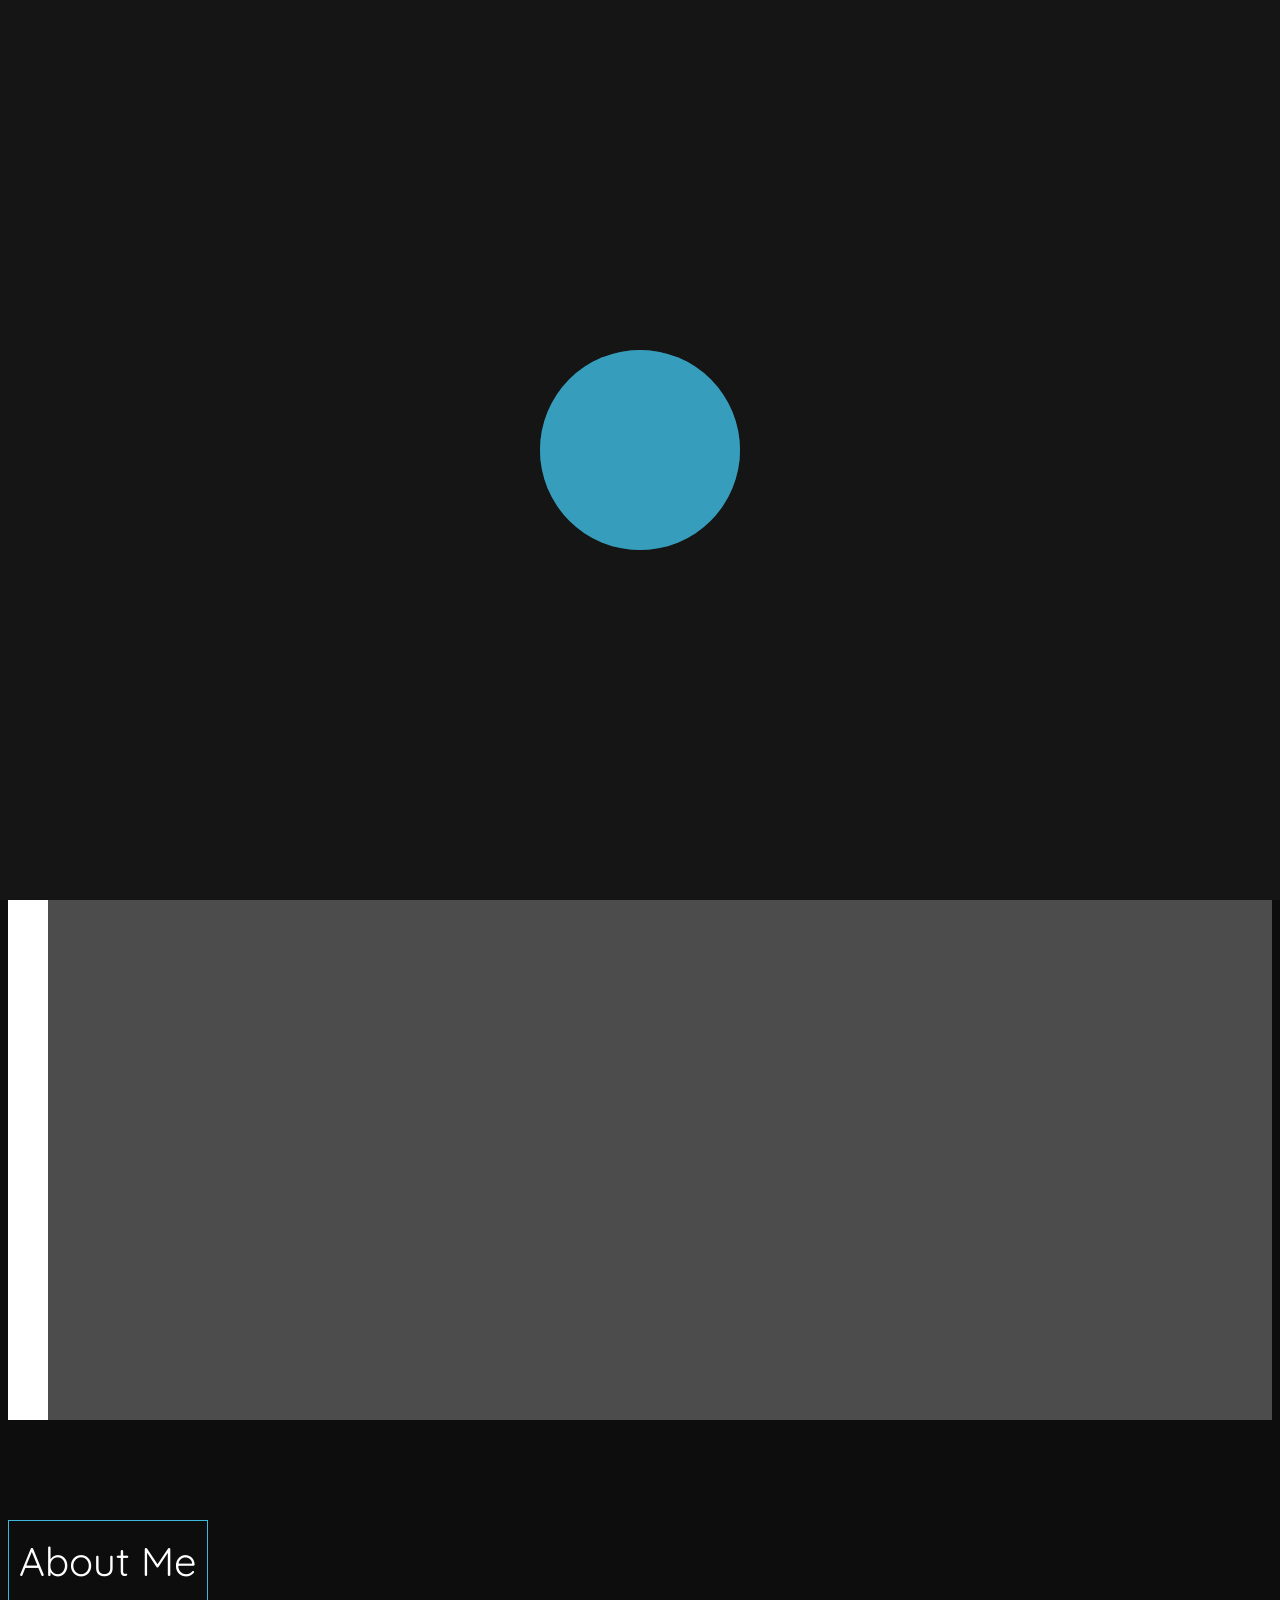
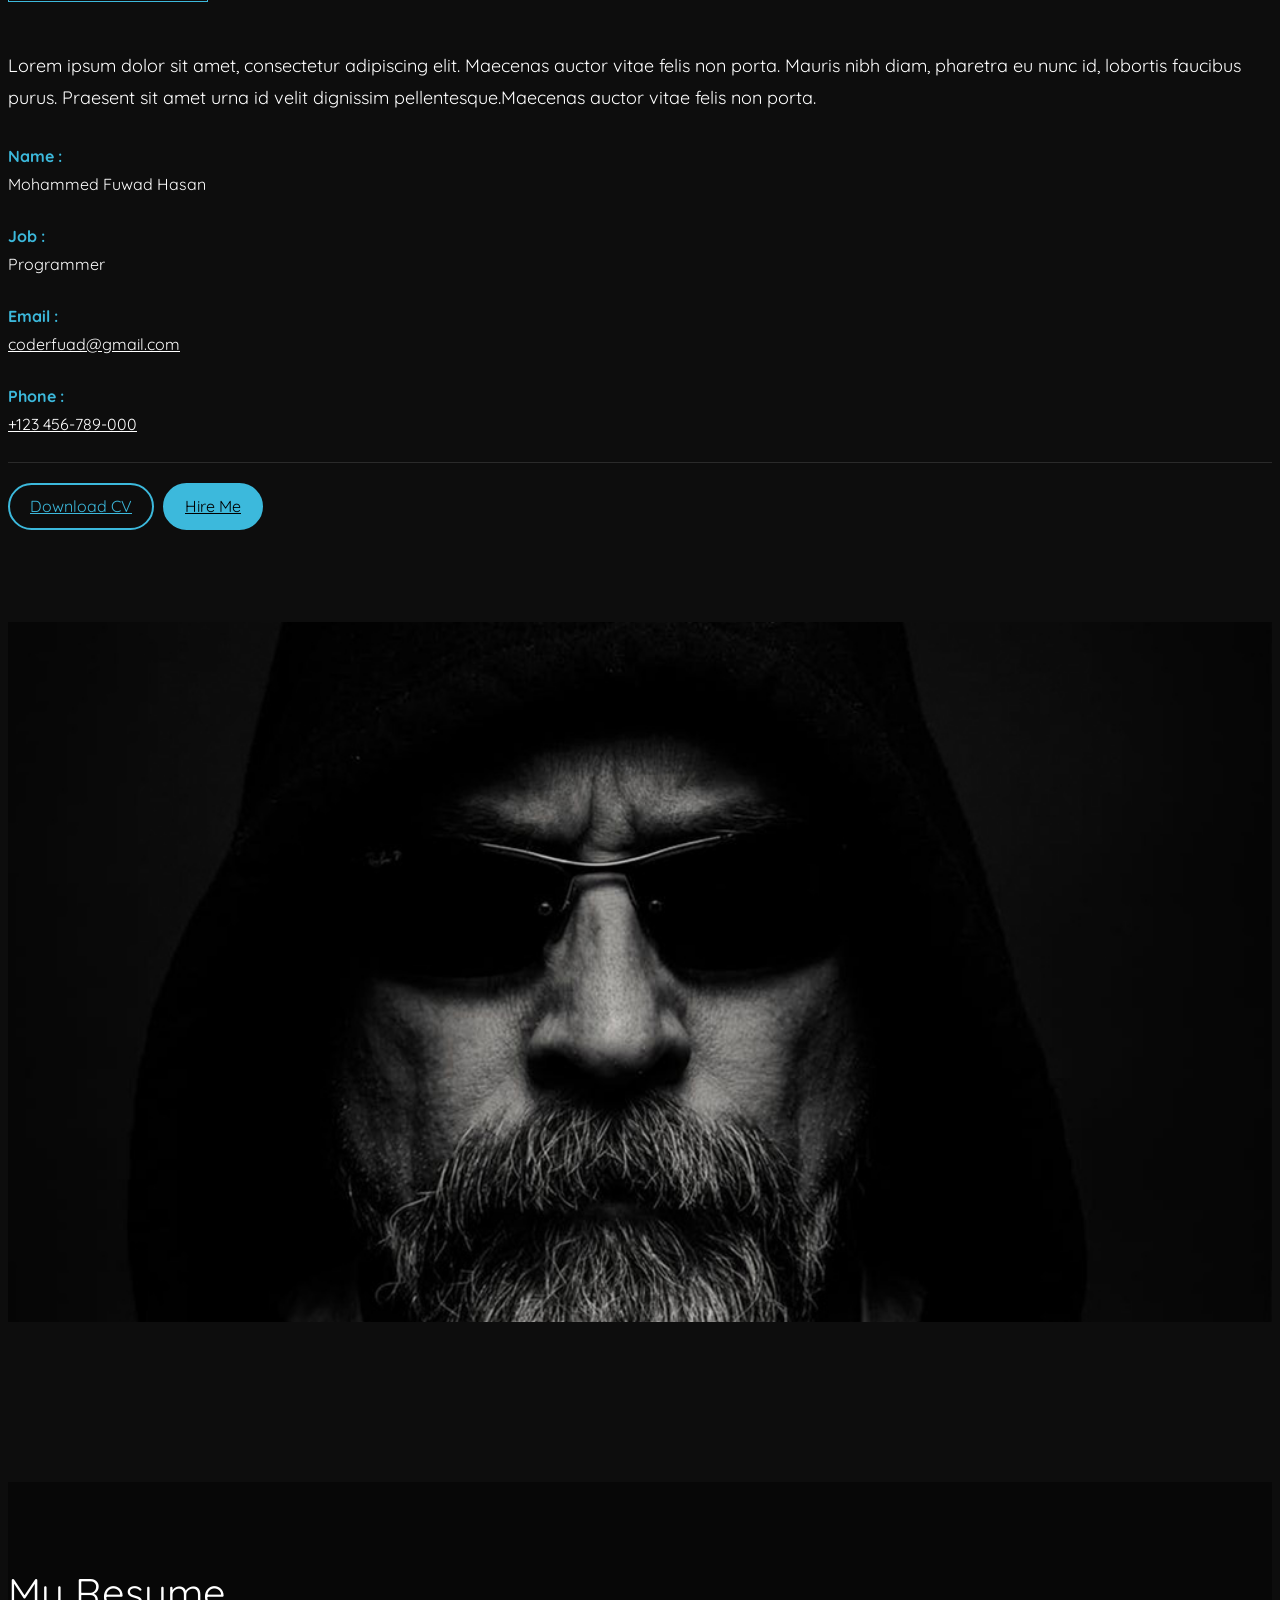
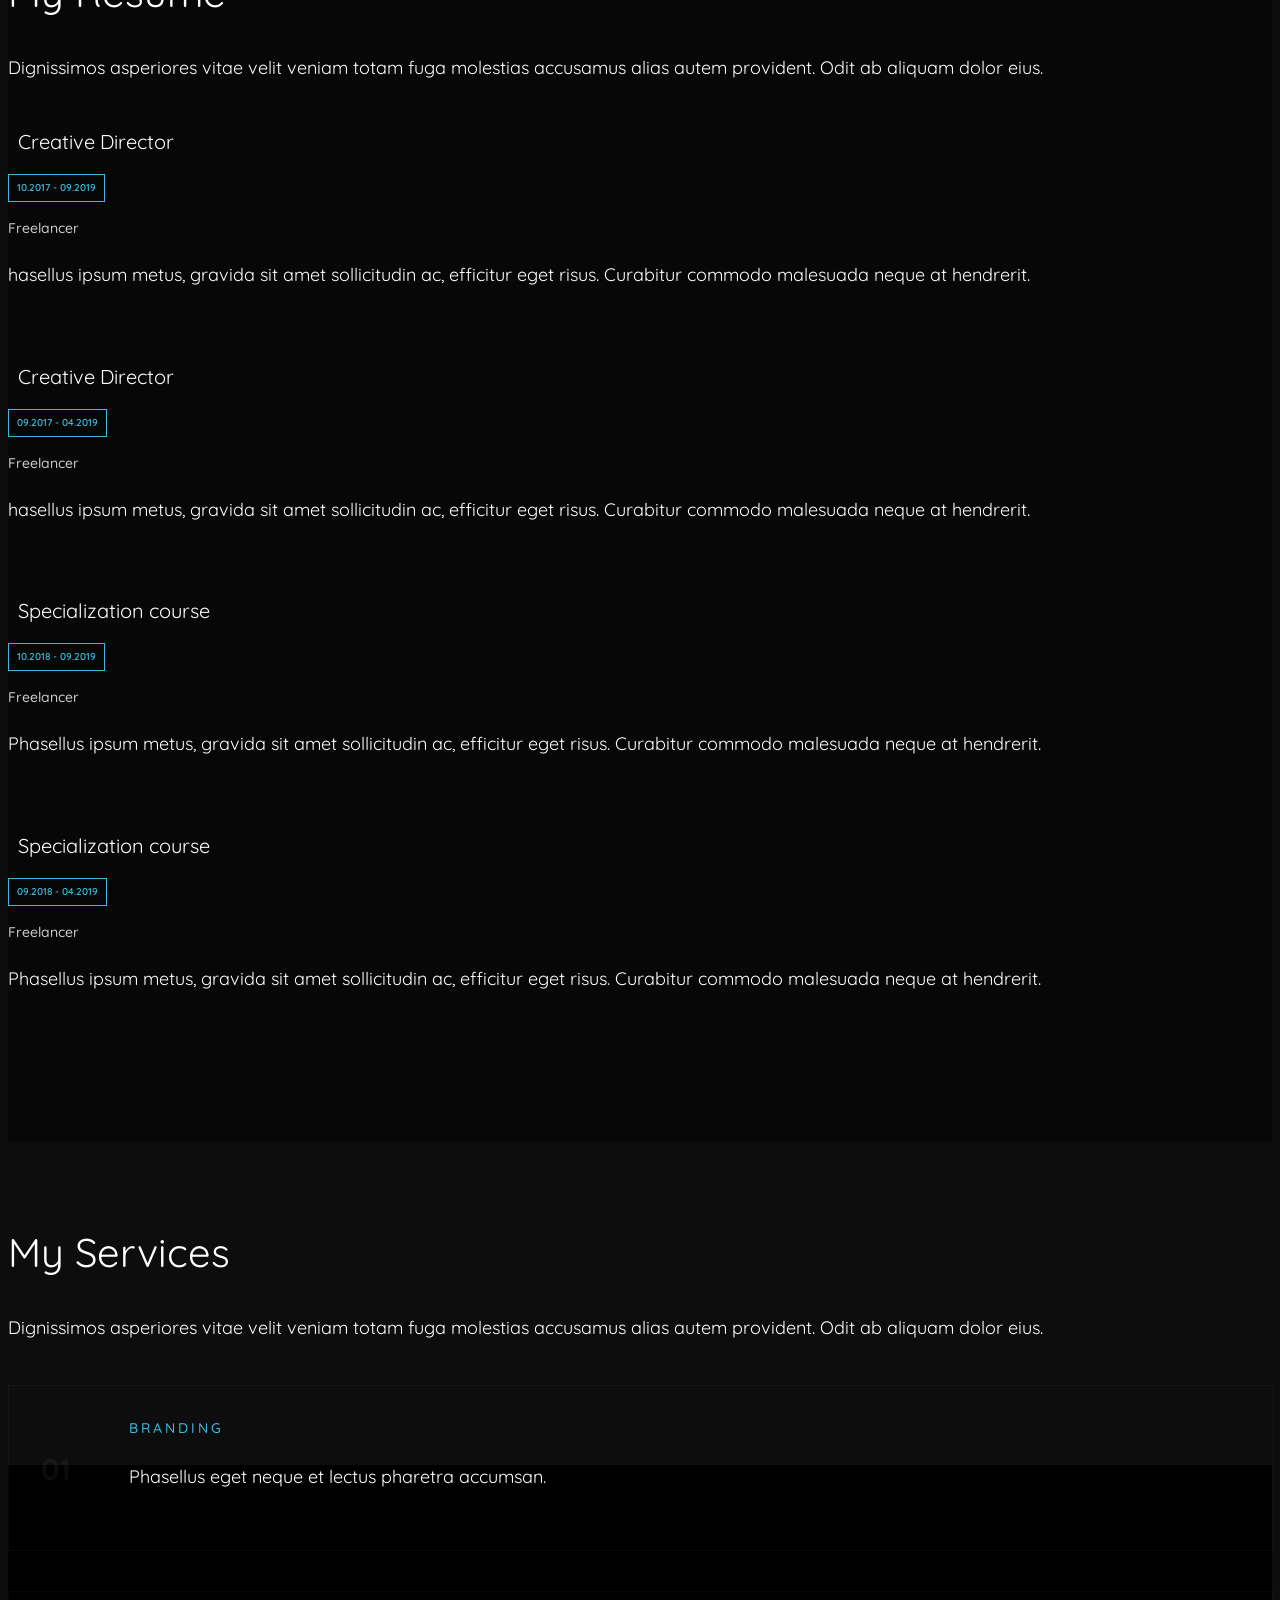
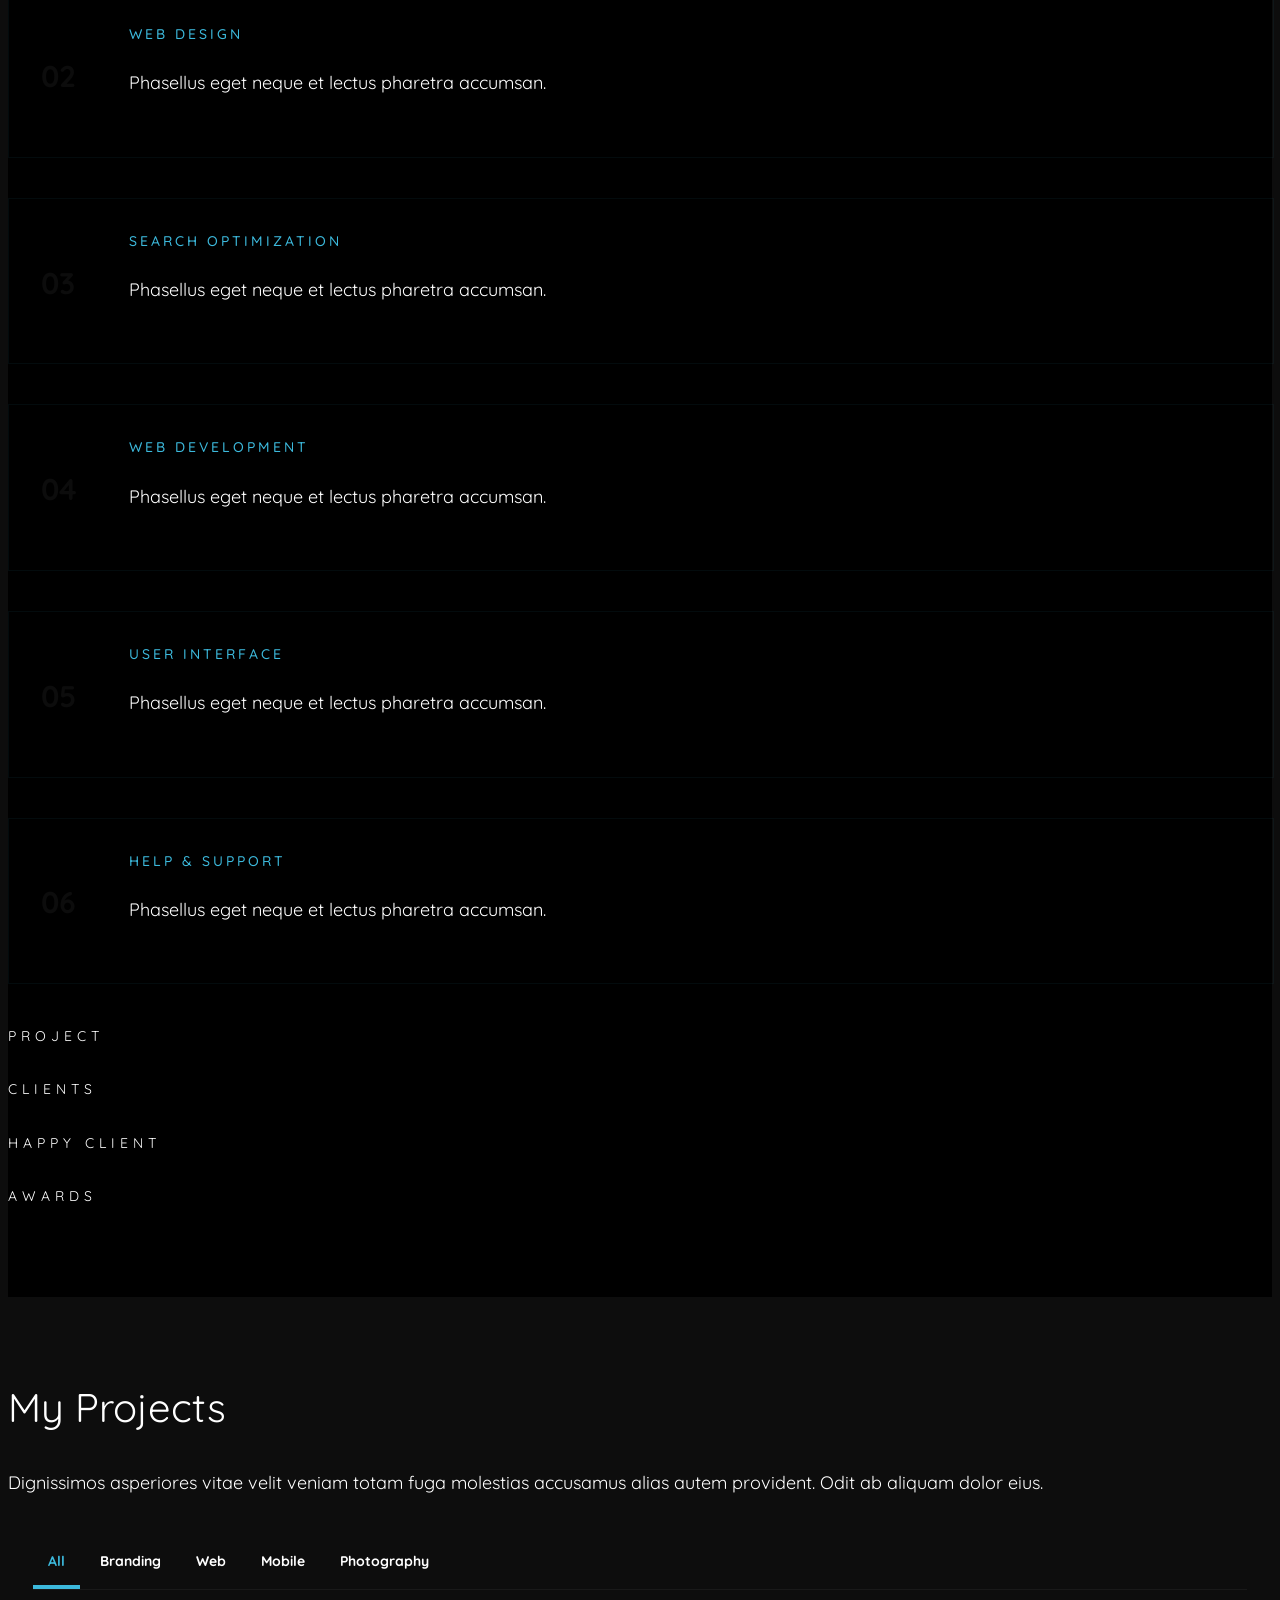
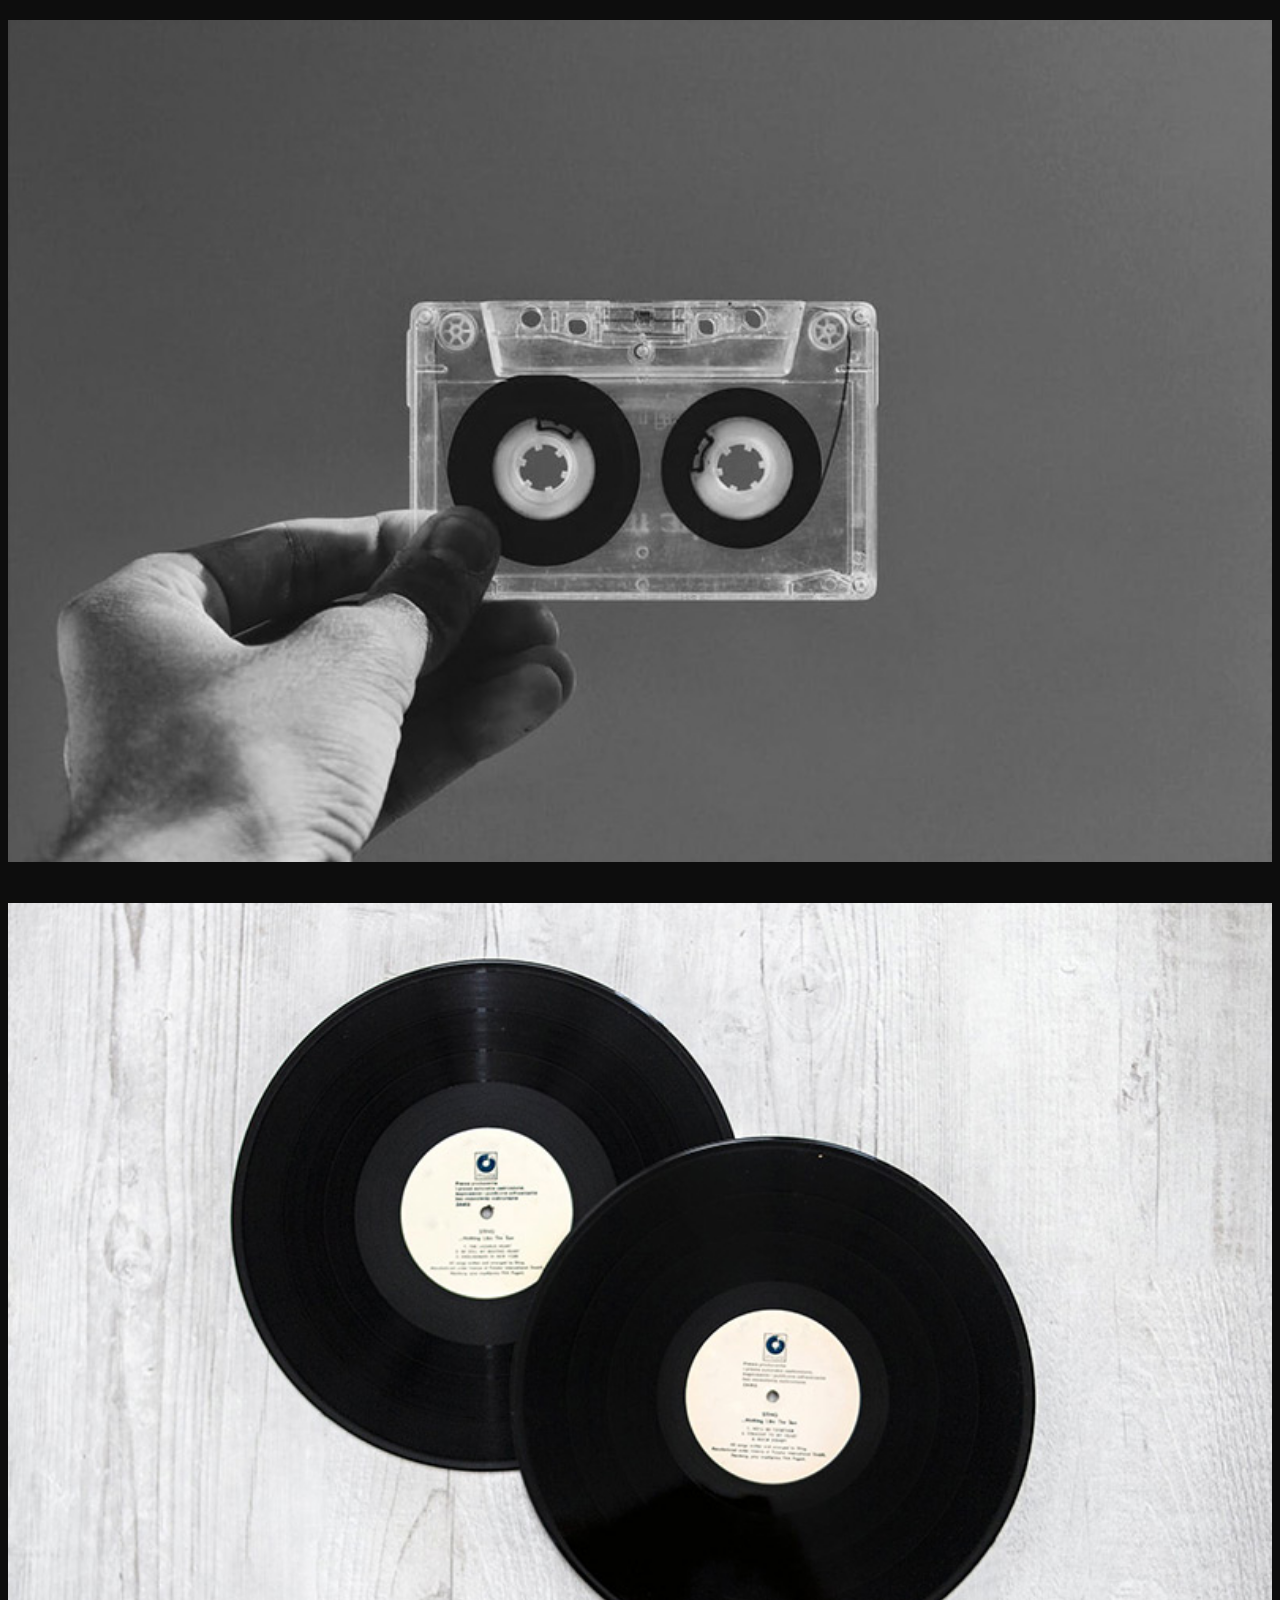
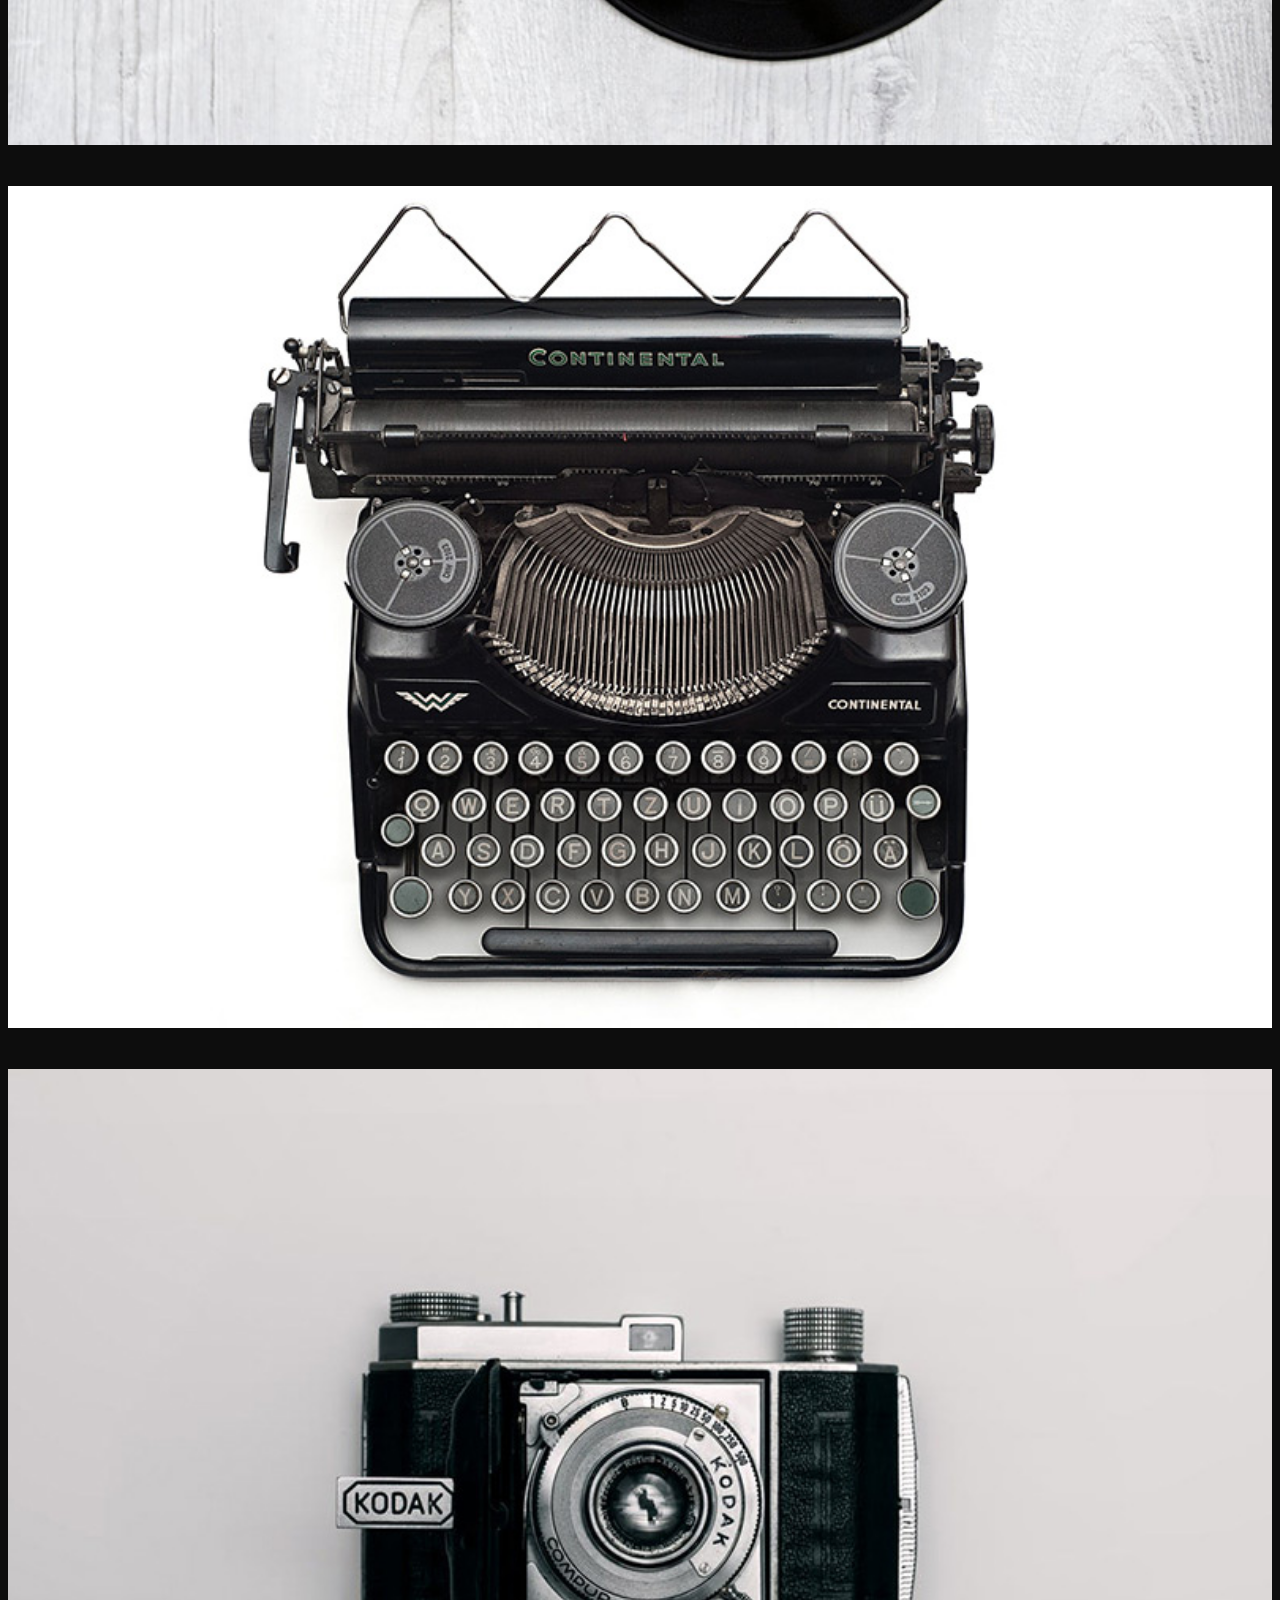
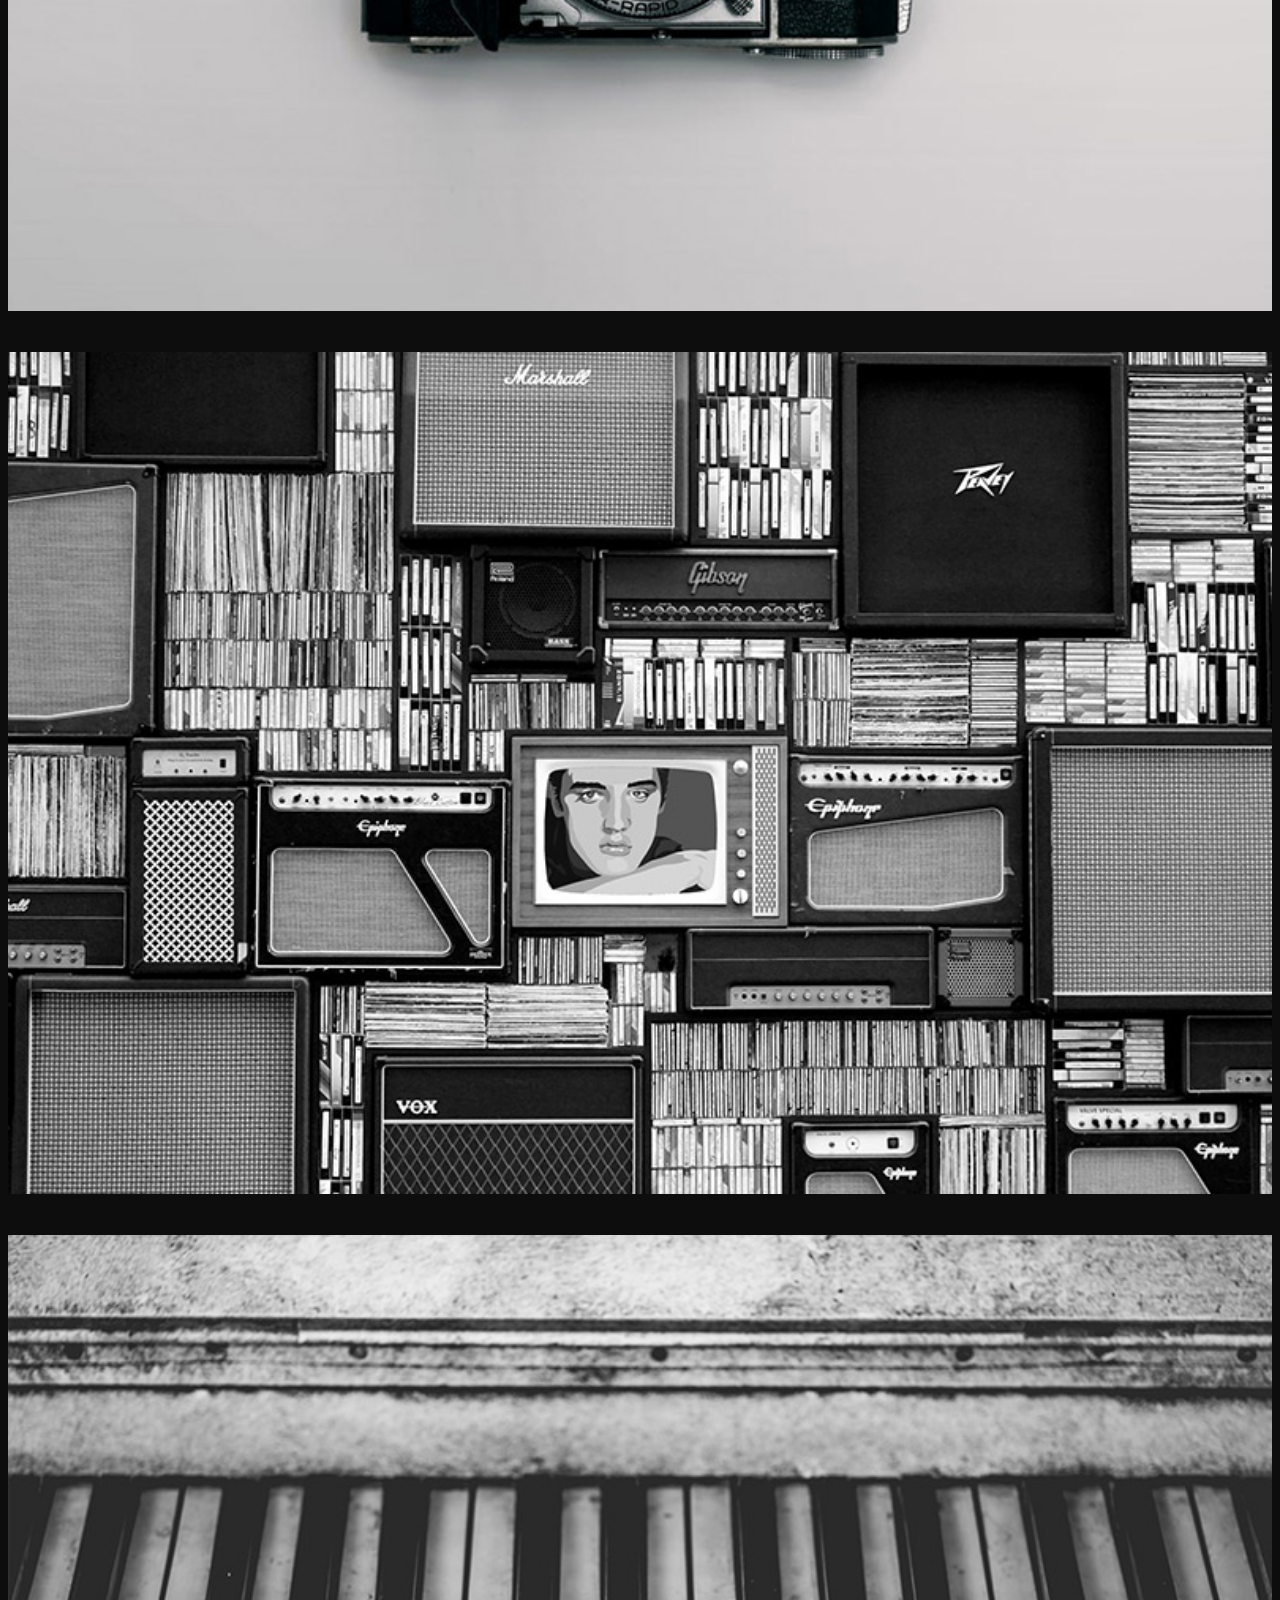
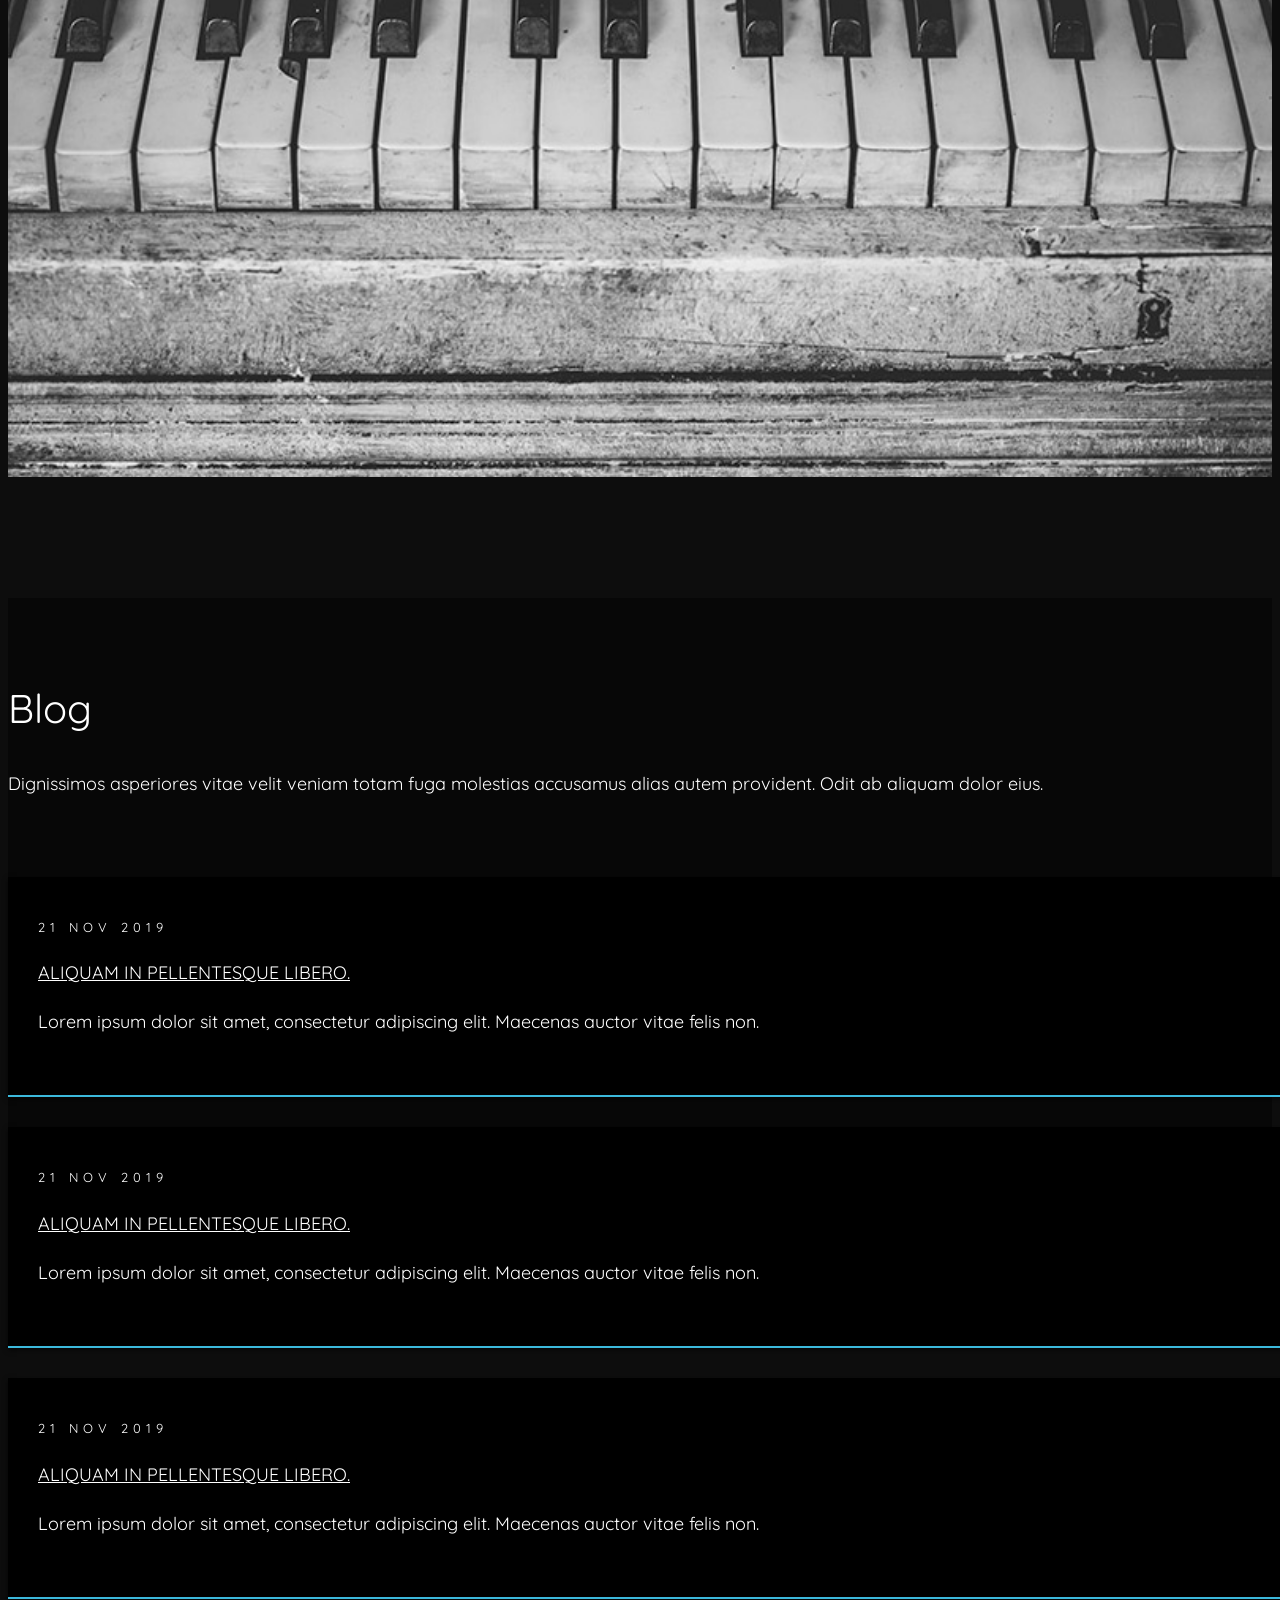
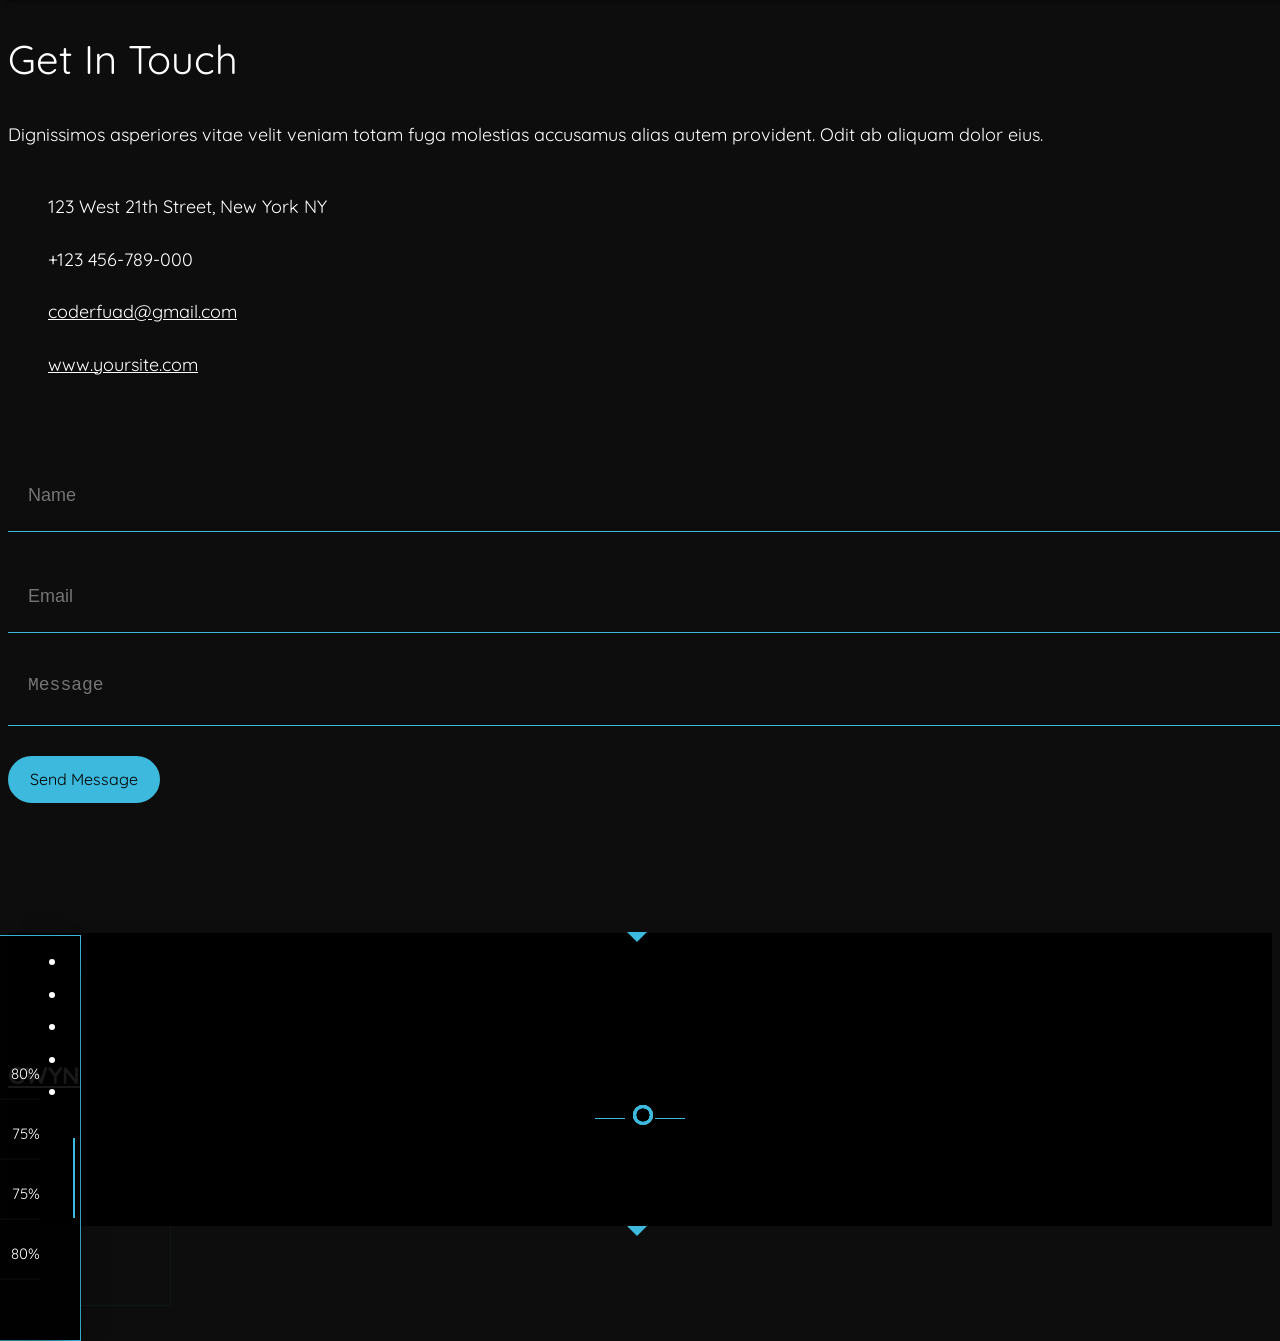
==== index.html @ 2c265136 "update" ====
﻿<!DOCTYPE HTML>
<html lang="en">
   
<!-- index.html  26 Nov 2019 03:50:59 GMT -->
<head>
      <!--Meta Tags-->
      <meta charset="utf-8">
      <meta http-equiv="X-UA-Compatible" content="IE=edge">
      <meta name="viewport" content="width=device-width, initial-scale=1">
      <meta name="description" content="" />
      <meta name="keywords" content="" />
      <meta name="author" content="" />
      <!--Favicons-->
      <link rel="shortcut icon" href="images/favicon.png">
      <!--Page Title-->
      <title>Fuwad Hasan - Personal Portfolio</title>
      <!-- Bootstrap  -->
      <link rel="stylesheet" href="css/bootstrap.css">
      <!-- Animate.css -->
      <link rel="stylesheet" href="css/animate.css">
      <!-- Awesome Fonts-->
      <link rel="stylesheet" href="css/all.min.css">
      <!-- Flexslider  -->
      <link rel="stylesheet" href="css/flexslider.css">
      <!--Main Styles Css-->
      <link rel="stylesheet" href="css/style.css">
   </head>
   <body>
      
      <!-- Preloader -->
      <div id="preloader">
         <div class="pre-container">
            <div class="spinner">
               <div class="double-bounce1"></div>
               <div class="double-bounce2"></div>
            </div>
         </div>
      </div>
      <!-- Εnd Preloader -->
      
      <!-- Main menu -->
      <nav id="main-nav">
         <a href="#" class="js-nav-toggle nav-toggle active"><i></i></a>
         <div class="js-fullheight table">
            <div class="table-cell js-fullheight">
               <ul>
                  <li><a href="index.html">Home</a></li>
                  <li><a href="about.html">About</a></li>
                  <li><a href="work.html">Work</a></li>
                  <li><a href="blog.html">Blog</a></li>
                  <li><a href="contact.html">Contact</a></li>
               </ul>
               <!-- Social -->
               <p class="social-icon">
                  <a href="facebook.com/anaestheticsoul"><i class="fab fa-facebook-square"></i></a>
                  <a href="twitter.com/fuwad_7"><i class="fab fa-twitter-square"></i></a>
                  <a href="instagram.com/fuwad_7"><i class="fab fa-instagram"></i></a>
                  <a href="dribbble.com/fuwad7"><i class="fab fa-dribbble"></i></a>
               </p>
            </div>
         </div>
      </nav>
      <!-- Scroll icon -->
      <div class="scroll-icon">
         <a href="#info" class="smoothscroll">
            <div class="mouse"></div>
         </a>
         <div class="end-top"></div>
      </div>
      <div id="page">

         <!-- header -->
         <header class="header">
            <div class="container">
               <div class="navbar-brand">
                  <div class="row">
                     <div class="col-xs-6">
                        <!-- Logo -->
                        <h1 class="text-left"><a class="logo" href="index.html">Gwyn</a></h1>
                     </div>
                  </div>
                  <!-- Nav toggle -->
                  <a href="#" class="js-nav-toggle nav-toggle"><i></i></a>
               </div>
            </div>
         </header>
         <!-- End Header -->

         <!-- Banner section -->
         <section id="banner" class="js-fullheight">
            <div class="flexslider js-fullheight">
               <!-- Social -->
               <ul class="list-unstyled ml-5 mt-3 position-relative social-links">
                  <li class="mb-3"><a href="facebook.com/anaestheticsoul"><i class="fab fa-facebook-f"></i></a></li>
                  <li class="mb-3"><a href="behance.com/fuwad_7"><i class="fab fa-behance"></i></a></li>
                  <li class="mb-3"><a href="twitter.com/fuwad_7"><i class="fab fa-twitter"></i></a></li>
                  <li class="mb-3"><a href="dribble.com/fuwad_7"><i class="fab fa-dribbble"></i></a></li>
                  <li class="mb-3"><a href="instagram.com/fuwad_7"><i class="fab fa-instagram"></i></a></li>
               </ul>
               <!-- Slider -->
               <ul class="slides">
                  <li style="background-image: url(images/slide_1.jpg);">
                     <div class="overlay-gradient"></div>
                     <div class="container">
                        <div class="col-md-8 js-fullheight slider-text">
                           <div class="slider-text-inner">
                              <div class="desc">
                                 <h2>I'm Mohammed Fuwad Hasan!</h2>
                                 <h3>I am a
                                    <span id="typed-slide-1"></span>
                                    <span id="typed-strings-slide-1">
                                    <span>Designer</span>
                                    <span>Programmer</span>
                                    </span>
                                 </h3>
                              </div>
                           </div>
                        </div>
                     </div>
                  </li>
                  <li style="background-image: url(images/slide_1.jpg);">
                     <div class="overlay-gradient"></div>
                     <div class="container">
                        <div class="col-md-8 js-fullheight slider-text">
                           <div class="slider-text-inner">
                              <div class="desc">
                                 <h2>I'm Mohammed Fuwad Hasan!</h2>
                                 <h3>I am a
                                    <span id="typed-slide-2"></span>
                                    <span id="typed-strings-slide-2">
                                    <span>Designer</span>
                                    <span>Programmer</span>
                                    </span>
                                 </h3>
                              </div>
                           </div>
                        </div>
                     </div>
                  </li>
               </ul>
            </div>
         </section>
         <!-- End Banner Section -->

         <!-- About Section -->
         <section id="about">
            <div class="container">
               <div class="row">
             
                  <div class="col-md-12">
                     <div class="post-entry">

                        <div class="col-md-6">
                            <div class="header-page-about">
                              <h2 class="intro-heading">About Me</h2>
                           </div>
                            <p>Lorem ipsum dolor sit amet, consectetur adipiscing elit. Maecenas auctor vitae felis non porta. Mauris nibh diam, pharetra eu nunc id, lobortis faucibus purus. Praesent sit amet urna id velit dignissim pellentesque.Maecenas auctor vitae felis non porta. </p>
                           <div class="col-md-6 col-sm-4 no-padding">
                              <ul>
                                 <li><span>Name : </span> Mohammed Fuwad Hasan</li>
                                 <li><span>Job : </span> Programmer</li>
                              </ul>
                           </div>
                           <div class="col-md-6 col-sm-4 no-padding">
                              <ul>
                                 <li><span>Email : </span> <a href="gmail.com">coderfuad@gmail.com</a></li>
                                 <li><span>Phone : </span> <a href="#"> +123 456-789-000</a></li>
                              </ul>
                           </div>
                           <hr>
                           <div class="col-md-12 no-padding mt-20">
                              <a class="btn btn " href="#">Download CV</a>
                              <a class="btn btn-primary" href="#">Hire Me</a> 
                           </div>
                        </div>
                        <br>
                        <br>
                        <div class="col-md-6">
                           <div class="post-image" style="background-image: url(images/profile-pic.jpg);"></div>
                           <div class="display-tc">
                              <div class="desc">
                                 <h3>My skill</h3>
                                 <div class="skill-item">
                                    <h5>HTML & CSS</h5><span>80%</span>
                                    <div class="progress" data-percent="80%">
                                       <div class="progress-bar bar-null" role="progressbar" aria-valuenow="80" aria-valuemin="0" aria-valuemax="100" style="width: 80%;"></div>
                                    </div>
                                 </div>
                                 <div class="skill-item">
                                    <h5>Illustrator</h5><span>75%</span>
                                    <div class="progress" data-percent="60%">
                                       <div class="progress-bar bar-null" role="progressbar" aria-valuenow="75" aria-valuemin="0" aria-valuemax="100" style="width: 75%;"></div>
                                    </div>
                                 <div class="skill-item">
                                       <h5>Photoshop</h5><span>75%</span>
                                       <div class="progress" data-percent="60%">
                                          <div class="progress-bar bar-null" role="progressbar" aria-valuenow="75" aria-valuemin="0" aria-valuemax="100" style="width: 75%;"></div>
                                       </div>
                                 </div>
                                 <div class="skill-item">
                                    <h5>Wordpress</h5><span>80%</span>
                                    <div class="progress" data-percent="50%">
                                       <div class="progress-bar bar-null" role="progressbar" aria-valuenow="80" aria-valuemin="0" aria-valuemax="100" style="width: 80%;"></div>
                                    </div>
                                 </div>
                              </div>
                           </div>
                        </div>
                     </div>
                  </div>
                  
               </div>
            </div>
         </section>
         <!-- End About Section -->

         <!-- Resume Section -->
         <section id="resume" class="bg-dark bg-dots">
            <div class="container">
               <div class="row">
                  <div class="col-md-8 col-md-offset-2 text-center heading">
                     <div class="header-page">
                        <h2>My Resume</h2>
                        <span></span>
                     </div>
                     <span class="heading-meta-sub">RESUME</span>
                     <p>Dignissimos asperiores vitae velit veniam totam fuga molestias accusamus alias autem provident. Odit ab aliquam dolor eius.</p>
                  </div>
               </div>
               <div class="row">
                  <div class="col-md-12">
                     <div class="col-md-6">
                        <div class="item mb-40">
                           <h4><span class="item-icon"><i class="fas fa-briefcase"></i></span>Creative Director</h4>
                           <span class="meta">10.2017 - 09.2019</span>
                           <h5>Freelancer</h5>
                           <p>hasellus ipsum metus, gravida sit amet sollicitudin ac, efficitur eget risus. Curabitur commodo malesuada neque at hendrerit.</p>
                        </div>
                        <div class="item mb-40">
                           <h4><span class="item-icon"><i class="fas fa-briefcase"></i></span>Creative Director</h4>
                           <span class="meta">09.2017 - 04.2019</span>
                           <h5>Freelancer</h5>
                           <p>hasellus ipsum metus, gravida sit amet sollicitudin ac, efficitur eget risus. Curabitur commodo malesuada neque at hendrerit.</p>
                        </div>
                     </div>

                     <div class="col-md-6">
                        <div class="item mb-40">
                           <h4><span class="item-icon"><i class="fas fa-graduation-cap"></i></span>Specialization course</h4>
                           <span class="meta">10.2018 - 09.2019</span>
                           <h5>Freelancer</h5>
                           <p>Phasellus ipsum metus, gravida sit amet sollicitudin ac, efficitur eget risus. Curabitur commodo malesuada neque at hendrerit.</p>
                        </div>
                        <div class="item mb-40">
                           <h4><span class="item-icon"><i class="fas fa-graduation-cap"></i></span>Specialization course</h4>
                           <span class="meta">09.2018 - 04.2019</span>
                           <h5>Freelancer</h5>
                           <p>Phasellus ipsum metus, gravida sit amet sollicitudin ac, efficitur eget risus. Curabitur commodo malesuada neque at hendrerit.</p>
                        </div>
                     </div>
                  </div>
               </div>
            </div>
         </section>
         <!-- End Resume Section -->

         <!-- Services Section -->
         <section id="services" class="bg-light">
            <div class="container">
               <div class="row">
                  <div class="col-md-8 col-md-offset-2 text-center heading">
                     <div class="header-page">
                        <h2>My Services</h2>
                        <span></span>
                     </div>
                     <span class="heading-meta-sub">SERVICES</span>
                     <p>Dignissimos asperiores vitae velit veniam totam fuga molestias accusamus alias autem provident. Odit ab aliquam dolor eius.</p>
                  </div>
               </div>
               <div class="row">
                  <div class="col-md-4">
                     <div class="service">
                        <div class="icon">
                           <i class="fab fa-codepen"></i>
                        </div>
                        <div class="box-num">
                           <h2>01</h2>
                        </div>
                        <div class="text">
                           <h3>Branding</h3>
                           <p>Phasellus eget neque et lectus pharetra accumsan. </p>
                        </div>
                     </div>
                  </div>
                  <div class="col-md-4">
                     <div class="service">
                        <div class="icon">
                           <i class="fas fa-paint-brush"></i>
                        </div>
                        <div class="box-num">
                           <h2>02</h2>
                        </div>
                        <div class="text">
                           <h3>Web Design</h3>
                           <p>Phasellus eget neque et lectus pharetra accumsan. </p>
                        </div>
                     </div>
                  </div>
                  <div class="col-md-4">
                     <div class="service">
                        <div class="icon">
                           <i class="fas fa-chart-line"></i>
                        </div>
                        <div class="box-num">
                           <h2>03</h2>
                        </div>
                        <div class="text">
                           <h3>Search optimization</h3>
                           <p>Phasellus eget neque et lectus pharetra accumsan.</p>
                        </div>
                     </div>
                  </div>
                  <div class="col-md-4">
                     <div class="service">
                        <div class="icon">
                           <i class="fas fa-laptop-code"></i>
                        </div>
                        <div class="box-num">
                           <h2>04</h2>
                        </div>
                        <div class="text">
                           <h3>Web Development</h3>
                           <p>Phasellus eget neque et lectus pharetra accumsan. </p>
                        </div>
                     </div>
                  </div>
                  <div class="col-md-4">
                     <div class="service">
                        <div class="icon">
                           <i class="fas fa-desktop"></i>
                        </div>
                        <div class="box-num">
                           <h2>05</h2>
                        </div>
                        <div class="text">
                           <h3>User Interface</h3>
                           <p>Phasellus eget neque et lectus pharetra accumsan. </p>
                        </div>
                     </div>
                  </div>
                  <div class="col-md-4">
                     <div class="service">
                        <div class="icon">
                           <i class="far fa-life-ring"></i>
                        </div>
                        <div class="box-num">
                           <h2>06</h2>
                        </div>
                        <div class="text">
                           <h3>Help &amp; Support</h3>
                           <p>Phasellus eget neque et lectus pharetra accumsan. </p>
                        </div>
                     </div>
                  </div>
               </div>
            </div>
         </section>
         <!-- End Resume Section -->
         
         <!-- Counters Section -->
         <div class="counters" id="counter-animate">
            <div class="narrow-content">
               <div class="container">
               <div class="row" >
                  <div class="col-md-12"> 
                     <div class="col-md-3 text-center">
                        <span class="counter js-counter" data-from="0" data-to="7520" data-speed="5000" data-refresh-interval="50"></span>
                        <span class="counter-label">Project</span>
                     </div>
                     <div class="col-md-3 text-center">
                        <span class="counter js-counter" data-from="0" data-to="5450" data-speed="5000" data-refresh-interval="50"></span>
                        <span class="counter-label">Clients</span>
                     </div>
                     <div class="col-md-3 text-center">
                        <span class="counter js-counter" data-from="0" data-to="6876" data-speed="5000" data-refresh-interval="50"></span>
                        <span class="counter-label">Happy Client</span>
                     </div>
                     <div class="col-md-3 text-center">
                        <span class="counter js-counter" data-from="0" data-to="456" data-speed="5000" data-refresh-interval="50"></span>
                        <span class="counter-label">Awards </span>
                     </div>
                  </div>
               </div>
               </div>
            </div>
         </div>
         <!-- End Counters Section -->

         <!-- Works Section -->
         <section id="work" class="bg-light">
            <div class="container">
               <div class="row">
                  <div class="col-md-8 col-md-offset-2 text-center heading">
                     <div class="header-page">
                        <h2>My Projects</h2>
                        <span></span>
                     </div>
                     <span class="heading-meta-sub">PORTFOLIO</span>
                     <p>Dignissimos asperiores vitae velit veniam totam fuga molestias accusamus alias autem provident. Odit ab aliquam dolor eius.</p>
                  </div>
               </div>
               <div class="row">
                  <div class="col-lg-12 px-25 text-center">
                     <ul class="work-filter">
                        <li class="filter all active" data-filter="*">All</li>
                        <li class="filter" data-filter=".branding">Branding</li>
                        <li class="filter" data-filter=".web">Web</li>
                        <li class="filter" data-filter=".mobile">Mobile</li>
                        <li class="filter" data-filter=".photo">Photography</li>
                     </ul>
                  </div>
                  <div class="col-lg-12">
                     <div class="work-gallery"> 
                        <div class="col-lg-4 col-md-6 col-sm-12 all photo mobile">
                           <div class="work">
                              <img class="img-fluid" src="images/work-1.jpg" alt="">
                              <div class="desc">
                                 <div class="con">
                                    <h3><a href="work-single.html">Work 1</a></h3>
                                    <span>Branding, Photography</span>
                                 </div>
                              </div>
                           </div>
                        </div>
                        <div class="col-lg-4 col-md-6 col-sm-12 all web">
                           <div class="work">
                              <img class="img-fluid" src="images/work-2.jpg" alt="">
                              <div class="desc">
                                 <div class="con">
                                    <h3><a href="work-single.html">Work 2</a></h3>
                                    <span>Mobile, Web, Branding</span>
                                 </div>
                              </div>
                           </div>
                        </div>          
                        <div class="col-lg-4 col-md-6 col-sm-12 all branding web">
                           <div class="work">
                              <img class="img-fluid" src="images/work-3.jpg" alt="">
                              <div class="desc">
                                 <div class="con">
                                    <h3><a href="work-single.html">Work 3</a></h3>
                                    <span>Mobile, Web</span>
                                 </div>
                              </div>
                           </div>
                        </div>
                        <div class="col-lg-4 col-md-6 col-sm-12 all web branding">
                           <div class="work">
                              <img class="img-fluid" src="images/work-4.jpg" alt="">
                              <div class="desc">
                                 <div class="con">
                                    <h3><a href="work-single.html">Work 4</a></h3>
                                    <span>Web, Branding</span>
                                 </div>
                              </div>
                           </div>
                        </div>            
                        <div class="col-lg-4 col-md-6 col-sm-12 all mobile">
                           <div class="work">
                              <img class="img-fluid" src="images/work-5.jpg" alt="">
                              <div class="desc">
                                 <div class="con">
                                    <h3><a href="work-single.html">Work 5</a></h3>
                                    <span>Mobile, Photography</span>
                                 </div>
                              </div>
                           </div>
                        </div>
                        <div class="col-lg-4 col-md-6 col-sm-12 all branding">
                           <div class="work">
                              <img class="img-fluid" src="images/work-6.jpg" alt="">
                              <div class="desc">
                                 <div class="con">
                                    <h3><a href="work-single.html">Work 6</a></h3>
                                    <span>Web, Branding</span>
                                 </div>
                              </div>
                           </div>
                        </div> 
                     </div>
                  </div>
               </div>
            </div>
         </section>
         <!-- End Works Section -->

         <!-- Blog Section -->
         <section id="blog" class="bg-section bg-dark">
            <div class="container">
               <div class="row">
                  <div class="col-md-8 col-md-offset-2 text-center heading">
                     <div class="header-page">
                        <h2>Blog</h2>
                        <span></span>
                     </div>
                     <span class="heading-meta-sub">BLOG</span>
                     <p>Dignissimos asperiores vitae velit veniam totam fuga molestias accusamus alias autem provident. Odit ab aliquam dolor eius.</p>
                  </div>
               </div>
               <div class="row">
                  <div class="col-md-4">
                     <div class="blog">
                        <a href="blog.html"><img class="img-responsive" src="images/img-1.jpg" alt=""></a>
                        <div class="blog-text">
                           <span class="posted_on">21 Nov 2019</span>
                           <h3><a href="blog.html">ALIQUAM IN PELLENTESQUE LIBERO.</a></h3>
                           <p>Lorem ipsum dolor sit amet, consectetur adipiscing elit. Maecenas auctor vitae felis non.</p>
                        </div>
                     </div>
                  </div>
                  <div class="col-md-4">
                     <div class="blog">
                        <a href="blog.html"><img class="img-responsive" src="images/img-2.jpg" alt=""></a>
                        <div class="blog-text">
                           <span class="posted_on">21 Nov 2019</span>
                           <h3><a href="blog.html">ALIQUAM IN PELLENTESQUE LIBERO.</a></h3>
                           <p>Lorem ipsum dolor sit amet, consectetur adipiscing elit. Maecenas auctor vitae felis non.</p>
                        </div>
                     </div>
                  </div>
                  <div class="col-md-4">
                     <div class="blog">
                        <a href="blog.html"><img class="img-responsive" src="images/img-3.jpg" alt=""></a>
                        <div class="blog-text">
                           <span class="posted_on">21 Nov 2019</span>
                           <h3><a href="blog.html">ALIQUAM IN PELLENTESQUE LIBERO.</a></h3>
                           <p>Lorem ipsum dolor sit amet, consectetur adipiscing elit. Maecenas auctor vitae felis non.</p>
                        </div>
                     </div>
                  </div>
               </div>
            </div>
         </section>
         <!-- End Blog Section -->

         <!-- Contact Section -->
         <section id="contact" class="bg-light">
            <div class="container">
               <div class="row">
                  <div class="col-md-8 col-md-offset-2 text-center heading">
                     <div class="header-page">
                        <h2>Get In Touch</h2>
                        <span></span>
                     </div>
                     <span class="heading-meta-sub">CONTACT</span>
                     <p>Dignissimos asperiores vitae velit veniam totam fuga molestias accusamus alias autem provident. Odit ab aliquam dolor eius.</p>
                  </div>
               </div>
               <div class="row">
                  <div class="col-md-3 col-md-push-1">
                     <ul class="contact-info">
                        <li><i class="fas fa-map-marked-alt"></i>123 West 21th Street, New York NY</li>
                        <li><i class="fas fa-phone-alt"></i>+123 456-789-000</li>
                        <li><i class="fas fa-envelope"></i><a href="#">coderfuad@gmail.com</a></li>
                        <li><i class="fas fa-globe"></i><a href="#">www.yoursite.com</a></li>
                     </ul>
                  </div>
                  <div class="col-md-7 col-md-push-1">
                     <div class="row">
                        <div class="col-md-6">
                           <div class="form-group">
                              <input type="text" class="form-control" placeholder="Name">
                           </div>
                        </div>
                        <div class="col-md-6">
                           <div class="form-group">
                              <input type="text" class="form-control" placeholder="Email">
                           </div>
                        </div>
                        <div class="col-md-12">
                           <div class="form-group">
                              <textarea name="message" class="form-control" id="message" cols="30" rows="7" placeholder="Message"></textarea>
                           </div>
                        </div>
                        <div class="col-md-12">
                           <div class="form-group text-right">
                              <input type="submit" value="Send Message" class="btn btn-primary">
                           </div>
                        </div>
                     </div>
                  </div>
               </div>
            </div>
         </section>
         <!-- End Contact Section -->

         <!-- Footer -->
         <footer>
            <div id="footer">
               <div class="container">
                  <div class="row copy-right">
                     <div class="col-md-6 col-md-offset-3 text-center">
                        <!-- Footer logo -->
                        <h2><a class="footer-logo" href="index.html">Gwyn</a></h2>
                        <!-- Social -->
                        <p class="social-icon">
                           <a href="facebook.com/anaestheticsoul"><i class="fab fa-facebook-square"></i></a>
                           <a href="twitter.com/fuwad_7"><i class="fab fa-twitter-square"></i></a>
                           <a href="instagram.com/fuwad_7"><i class="fab fa-instagram"></i></a>
                           <a href="dribble.com/fuwad_7"><i class="fab fa-dribbble"></i></a>
                        </p>
                     </div>
                  </div>
               </div>
            </div>
            <!-- Back to top button -->
            <a id="back-to-top" href="#"><i class="fas fa-chevron-up"></i></a>
         </footer>
         <!-- End Footer -->
      </div>
      <!-- jQuery -->
      <script src="js/jquery.min.js"></script>
      <!-- jQuery Easing -->
      <script src="js/jquery.easing.1.3.js"></script>
      <!-- Bootstrap -->
      <script src="js/bootstrap.min.js"></script>
      <!-- Waypoints -->
      <script src="js/jquery.waypoints.min.js"></script>
      <!-- Counters -->
      <script src="js/jquery.countTo.js"></script>
      <!-- Flexslider -->
      <script src="js/jquery.flexslider-min.js"></script>
      <!-- isotope js -->
      <script src="js/isotope.pkgd.min.js"></script>
      <!-- isotope image loader js -->
      <script src="js/imagesloaded.pkgd.min.js"></script>
      <!-- Typed -->
      <script src="js/typed.min.js"></script>
      <!-- Custom JS -->
      <script src="js/custom.js"></script>
   </body>

<!-- index.html  26 Nov 2019 03:52:23 GMT -->
</html>
---- css/style.css ----
/*-----------------------------------------------------------
* Template Name    : Vendrick - Personal Portfolio Template
* Author           : pavloff-studio
* Version          : 1.0.0
* Created          : Nov 2019
* File Description : Main css file of the template
*------------------------------------------------------------
*/

/***********************
    1.FONTS
    2.BASIC
    3.HELPER
    4.NAVIGATION
    5.HEADER
    6.BANNER
    7.ABOUT 
    8.RESUME
    9.SERVICES
    10.COUNTERS
    11.WORKS
    12.BLOG
    13.CONTACT
    14.FOOTER
    15.PRELOADER
************************/

/*======================
        1.FONTS
========================*/

@import url('https://fonts.googleapis.com/css?family=Quicksand:300,400,500,600,700&amp;display=swap');

/*======================
        2.BASIC
========================*/

html,
body {
  scroll-behavior: smooth;
}

body {
  font-family: "Quicksand", Arial, sans-serif;
  line-height: 1.8;
  font-size: 20px;
  background-color: #0d0d0d;
  font-weight: 400;
  overflow-x: hidden;
  color: #fff;
}

@media screen and (max-width: 992px) {
  body {
    font-size: 14px;
  }
}


body.menu-show {
  overflow: hidden;
  position: fixed;
  height: 100%;
  width: 100%;
}


/* ScrollBar */


/* width */
::-webkit-scrollbar {
  width: 5px;
}


/* Track */
::-webkit-scrollbar-track {
  border-radius: 20px;
}


/* Handle */
::-webkit-scrollbar-thumb {
  background: #3CB9DC;
  border-radius: 10px;
}


/* Handle on hover */
::-webkit-scrollbar-thumb:hover {
  background: #3CB9DC;
}

@media screen and (max-width: 992px) {
   ::-webkit-scrollbar {
    display: none;
  }
}


/* Typography */

a {
  color: #fff;
  -webkit-transition: 0.5s;
  -o-transition: 0.5s;
  transition: 0.5s;
}

a:hover {
  color: #3CB9DC;
}

a:focus,
a:active {
  outline: none;
}

p,
span {
  margin-bottom: 1.5em;
  font-size: 18px;
  color: #fff;
  font-weight: 400;
}

span {
  font-weight: 700;
  font-size: 16px;
  color: #fff;
}

h1,
h2,
h3,
h4,
h5,
h6 {
  color: #fff;
  font-family: "Quicksand", Arial, sans-serif;
  font-weight: 400;
  margin: 0 0 30px 0;
}

::-webkit-selection {
  color: #fcfcfc;
  background: #b7c2c2;
}

::-moz-selection {
  color: #fcfcfc;
  background: #b7c2c2;
}

::selection {
  color: #fcfcfc;
  background: #b7c2c2;
}

hr {
  margin-top: 20px;
  margin-bottom: 20px;
  border: 0;
  border-top: 1px solid #eeeeee21;
  width: 100%;
}


/*======================
        3.HELPER
========================*/

#particles-js {
  height: 100vh;
  width: 100%;
  position: absolute;
  opacity: 0.3;
  z-index: 2;
  top: 0;
}

#page {
  position: relative;
  -webkit-transition: all 0.8s cubic-bezier(0.175, 0.885, 0.32, 1.275);
  -moz-transition: all 0.8s cubic-bezier(0.175, 0.885, 0.32, 1.275);
  -ms-transition: all 0.8s cubic-bezier(0.175, 0.885, 0.32, 1.275);
  -o-transition: all 0.8s cubic-bezier(0.175, 0.885, 0.32, 1.275);
  transition: all 0.8s cubic-bezier(0.175, 0.885, 0.32, 1.275);
  background-color: #0d0d0d;
}


/* buttons */

.btn {
  display: inline-block;
  margin-bottom: 0;
  font-weight: normal;
  text-align: center;
  vertical-align: middle;
  touch-action: manipulation;
  cursor: pointer;
  background-image: none;
  border: 1px solid transparent;
  white-space: nowrap;
  padding: 10px 20px;
  font-size: 14px;
  line-height: 1.42857;
  border-radius: 50px;
  -webkit-user-select: none;
  -moz-user-select: none;
  -ms-user-select: none;
  user-select: none;
}

.btn {
  margin-right: 4px;
  margin-bottom: 20px;
  font-family: "Quicksand", Arial, sans-serif;
  font-size: 16px;
  font-weight: 400;
  color: #3CB9DC;
  border: 2px solid #3CB9DC;
  -webkit-transition: 0.5s;
  -o-transition: 0.5s;
  transition: 0.5s;
}

.btn:hover {
  margin-right: 4px;
  margin-bottom: 20px;
  font-family: "Quicksand", Arial, sans-serif;
  font-size: 16px;
  font-weight: 400;
  border: 2px solid #fff;
  -webkit-transition: 0.5s;
  -o-transition: 0.5s;
  transition: 0.5s;
}

.btn:hover,
.btn:active,
.btn:focus {
  box-shadow: none !important;
  outline: none !important;
  color: #fff !important;
}

.btn-primary {
  background: #3CB9DC;
  color: #000;
  border: 2px solid #3CB9DC;
}

.btn-primary:hover,
.btn-primary:focus,
.btn-primary:active {
  background: transparent;
  border-color: #fff !important;
}

.btn-primary.btn-outline {
  background: transparent;
  color: #3CB9DC;
  border: 2px solid #3CB9DC;
}

.btn-primary.btn-outline:hover,
.btn-primary.btn-outline:focus,
.btn-primary.btn-outline:active {
  background: #3CB9DC;
  color: #fff !important;
}

/* Sections */

#featured,
#about,
#blog,
#contact,
#work,
#about-section,
#map-section,
#services,
#resume,
#process {
  padding-bottom: 80px;
}

#about {
  margin-bottom: 80px;
  padding-bottom: 80px;
}

#blog,
#work,
#contact,
#services,
#resume,
#process {
  padding-top: 80px;
}

.heading {
  margin-bottom: 2em;
}

.heading h2 {
  font-size: 40px;
  font-weight: 400;
  line-height: 1.5;
}

.bg-section {
  background: rgba(0, 0, 0, 0.05);
}

.intro-heading {
  font-size: 40px;
  font-weight: 400;
  line-height: 1.5;
  border: 1px solid #3CB9DC;
  display: inline-block;
  padding: 10px;
}

@media screen and (max-width: 768px) {
  .intro-heading {
    font-size: 30px;
  }
}

#about .about-content {
  margin-bottom: 5em;
}

#blog .blog {
  margin-bottom: 60px;
}

/* social icons */

.social-icons {
  margin: 0;
  padding: 0;
}

.social-icons li {
  margin: 0;
  padding: 0;
  list-style: none;
  display: -moz-inline-stack;
  display: inline-block;
  zoom: 1;
  *display: inline;
}

.social-icons li a {
  display: -moz-inline-stack;
  display: inline-block;
  zoom: 1;
  *display: inline;
  color: #fff;
  padding-left: 10px;
  padding-right: 10px;
  text-decoration: none;
}

.social-icons li a i {
  font-size: 20px;
}

.social-icon a {
  padding: 0 5px;
}

.social-icon a i {
  color: #fff;
}

.social-icon a:hover,
.social-icon a:focus {
  text-decoration: none;
}

.social-icon a i:hover {
  color: #000;
}

.social-links {
  content: '';
  position: absolute;
  z-index: 5;
  display: block;
  margin-left: 20px;
  bottom: 100px;
  font-size: 18px;
}

.social-links:after {
  content: '';
  position: absolute;
  width: 2px;
  height: 80px;
  background: #3CB9DC;
  z-index: 2;
  display: block;
  overflow: hidden;
  margin-top: 30px;
  margin-left: 5px;
}

.social-links li a {
  color: #fff!important;
}

.social-links li a:hover {
  color: #3CB9DC!important;
}


/* background sections */

.bg-dark {
  background: #070707;
}

.bg-light {
  background-color: #0d0d0d;
}

.bg-dots {
  width: 100%;
  background-image: url(../images/tab-bg-elements.png);
  background-repeat: no-repeat;
  background-size: cover;
  background-position: center center;
}

.bg-dots-black {
  width: 100%;
  background-image: url(../images/bg-dots.svg);
  background-repeat: no-repeat;
  background-size: cover;
  background-position: center center;
}

.header-page span:after {
  content: '';
  position: absolute;
  width: 14px;
  height: 14px;
  left: calc(50% - 7px);
  bottom: 101px;
  -webkit-border-radius: 50%;
  border-radius: 50%;
  border: 3px solid #3CB9DC;
}

@media (max-width: 991px) {
  .header-page span:after {
    content: '';
    position: absolute;
    width: 14px;
    height: 14px;
    left: calc(50% - 7px);
    bottom: 137px;
    -webkit-border-radius: 50%;
    border-radius: 50%;
    border: 3px solid #3CB9DC;
  }
}

.header-page h2:before, 
.header-page h2:before {
    content: '';
    position: absolute;
    width: 30px;
    height: 1px;
    left: calc(50% - 45px);
    bottom: 107px;
    background-color: #3CB9DC;
}

@media (max-width: 991px) {
  .header-page h2:before,
  .header-page h2:before {
    content: '';
    position: absolute;
    width: 30px;
    height: 1px;
    left: calc(50% - 45px);
    bottom: 143px;
    background-color: #3CB9DC;
  }
}

.header-page h2:after, 
.header-page h2:after {
    content: '';
    position: absolute;
    width: 30px;
    height: 1px;
    left: calc(50% + 15px);
    bottom: 107px;
    background-color: #3CB9DC;
}

@media (max-width: 991px) {
  .header-page h2:after,
  .header-page h2:after {
    content: '';
    position: absolute;
    width: 30px;
    height: 1px;
    left: calc(50% + 15px);
    bottom: 143px;
    background-color: #3CB9DC;
  }
}

.heading-meta-sub {
  margin-bottom: 15px;
  display: block;
  font-size: 80px;
  text-transform: uppercase;
  color: #99999908;
  font-weight: 700;
  letter-spacing: 5px;
  position: absolute;
  text-align: center;
  z-index: 0;
  top: -42px;
  left: 0;
  right: 0;
  margin-left: auto;
  margin-right: auto;
}

@media (max-width: 991px) {
  .heading-meta-sub {
    margin-bottom: 15px;
    display: block;
    font-size: 48px;
    text-transform: uppercase;
    color: #99999908;
    font-weight: 700;
    letter-spacing: 5px;
    position: absolute;
    text-align: center;
    z-index: 0;
    top: -40px;
    left: 0;
    right: 0;
    margin-left: auto;
    margin-right: auto;
  }
}

.mb-1 {
  margin-bottom: 1.5em!important;
}

.mt-20 {
  margin-top: 20px!important;
}

.mb-40 {
  margin-bottom: 40px!important;
}

.mt-40 {
  margin-top: 40px!important;
}

.px-25{
  padding: 0px 25px!important;
}

.pt-0{
  padding-top: 0!important;
}

.p-80{
  padding-bottom: 80px!important;
}


.no-padding{
  padding: 0;
  margin: 0;
}


.post-entry {
  width: 100%;
  min-height: 700px;
  display: table;
}
@media screen and (max-width: 992px) {
  .post-entry {
    display: block;
    min-height: 400px;
  }
}
.post-entry .post-image {
  background-size: cover;
  background-position: center center;
  background-repeat: no-repeat;
  position: relative;
  height: 700px;
}
@media screen and (max-width: 768px) {
  .post-entry .post-image {
    display: block;
    height: 400px;
  }
}

.post-entry .display-tc {
  display: table-cell;
  vertical-align: middle;
  position: absolute;
  bottom: -115px;
  left: -30%;
  width: 450px;
  border: 1px solid #3CB9DC;
}

@media screen and (max-width: 992px) {
  .post-entry .display-tc {
    display: block;
    vertical-align: none;
    text-align: left;
    height: inherit;
    width:315px;
    left: 5%;
  }
}
.post-entry .desc {
  padding: 2em;
  background: rgba(0, 0, 0, 0.9);
  -webkit-box-shadow: 0px 10px 30px -13px rgba(0, 0, 0, 0.75);
  -moz-box-shadow: 0px 10px 30px -13px rgba(0, 0, 0, 0.75);
  box-shadow: 0px 10px 30px -13px rgba(0, 0, 0, 0.75);
}
.post-entry .desc h3 {
  color: #fff;
  font-size: 40px;
  line-height: 54px;
}
.post-entry .desc p {
  color: rgba(255, 255, 255, 0.8);
  margin-bottom: 0;
}
.post-entry .desc .date {
  display: block;
  margin-bottom: 20px;
  color: rgba(255, 255, 255, 0.8);
  font-size: 12px;
  text-transform: uppercase;
  letter-spacing: 5px;
}
@media screen and (max-width: 768px) {
  .post-entry .desc {
    padding: 1.5em;
  }
  .post-entry .desc h3 {
    font-size: 30px;
  }
}

.skill-item h5 {
  font-size: 15px;
  margin-bottom: 5px;
  display: inline-block;
}

.skill-item span {
  font-size: 15px;
  margin-bottom: 5px;
  display: inline-block;
  float: right;
  font-weight: 400;
}

.progress-bar {
  float: left;
  width: 0%;
  height: 100%;
  font-size: 12px;
  line-height: 20px;
  color: transparent;
  text-align: center;
  background-color: #3CB9DC;
  -webkit-box-shadow: inset 0 -1px 0 rgba(0, 0, 0, 0.15);
  box-shadow: inset 0 -1px 0 rgba(0, 0, 0, 0.15);
  -webkit-transition: width 0.6s ease;
  -o-transition: width 0.6s ease;
  transition: width 0.6s ease;
}

@media (max-width: 575px) {
  .skill-item {
    margin-bottom: 30px;
    margin-left: 0px;
  }
}

.progress {
  width: 100%;
  overflow: hidden;
  height: 2px;
  margin-bottom: 20px;
  background-color: #ffffff08;
  border-radius: 4px;
  -webkit-box-shadow: inset 0 1px 2px rgba(0, 0, 0, 0.1);
  box-shadow: inset 0 1px 2px rgba(0, 0, 0, 0.1);
}

.progress-bar,
.progress {
  transition: all 4s;
}


.intro-section {
    margin-bottom: 2em;
    padding-bottom: 2em;
}

.table {
  display: table;
  width: 100%;
  height: 100%;
}

@media screen and (max-width: 768px) {
  .table {
    display: block !important;
    height: inherit !important;
    width: inherit !important;
  }
}

.table .table-cell {
  width: 100%;
  height: 100%;
  display: table-cell;
  vertical-align: middle;
}

@media screen and (max-width: 768px) {
  .table .table-cell {
    display: block !important;
    height: inherit !important;
    width: inherit !important;
  }
}

.form-control {
  display: block;
  width: 100%;
  height: 42px;
  padding: 10px 20px;
  font-size: 14px;
  line-height: 1.42857;
  background-color: transparent;
  border-radius: 0px;
  border-bottom: 1px solid #3CB9DC;
  -o-transition: border-color ease-in-out 0.15s, box-shadow ease-in-out 0.15s;
  transition: border-color ease-in-out 0.15s, box-shadow ease-in-out 0.15s;
}

.img-fluid {
  width: 100%;
  height: auto;
}


/* scroll icon */

.scroll-icon {
  position: absolute;
  width: 200px;
  height: 90px;
  padding-right: 3.5rem;
  bottom: 0px;
  right: 25%;
  text-align: right;
  border-right: 1px dashed rgba(255, 255, 255, 0.3);
  z-index: 2;
}

.scroll-icon .mouse {
  position: absolute;
  height: 38px;
  width: 25px;
  border: 3px solid #fff;
  border-radius: 12px;
  right: -13px;
  top: 10px;
  display: block;
  text-align: center;
  z-index: 10;
  -webkit-animation: vertical 3s ease infinite;
  animation: vertical 3s ease infinite;
}

.scroll-icon .mouse::before {
  content: "";
  display: block;
  height: 5px;
  width: 3px;
  background-color: #fff;
  position: absolute;
  top: 6px;
  left: 50%;
  margin-left: -1.5px;
  border-radius: 2px;
}

.scroll-icon .end-top {
  content: "";
  background-color: #fff;
  width: 7px;
  height: 7px;
  border-radius: 50%;
  display: inline-block;
  vertical-align: top;
  position: absolute;
  top: -6px;
  right: -4px;
}

.scroll-icon .scroll-text {
  font-size: 1.5rem;
  color: #FFFFFF;
  margin-top: 1.5rem;
}

@-webkit-keyframes vertical {
  0%,
  60%,
  80%,
  100% {
    -webkit-transform: translateY(0);
  }
  20% {
    -webkit-transform: translateY(-5px);
  }
  40% {
    -webkit-transform: translateY(20px);
  }
}

@keyframes vertical {
  0%,
  60%,
  80%,
  100% {
    -webkit-transform: translateY(0);
  }
  20% {
    -webkit-transform: translateY(-5px);
  }
  40% {
    -webkit-transform: translateY(20px);
  }
}


/* back to top button */

#back-to-top {
    position: fixed;
    bottom: 25px;
    right: 25px;
    color: #3CB9DC;
    background: transparent;
    padding: 5px 10px;
    border: 1px solid #3CB9DC;
}

#back-to-top:hover {
    position: fixed;
    bottom: 25px;
    right: 25px;
    color: #fff;
    background: #3CB9DC;
    padding: 5px 10px;
    border: 1px solid #3CB9DC;
}


/*===========================
        4.NAVIGATION
=============================*/

.menu-show #page {
  -webkit-transform: scale(0.9);
  -moz-transform: scale(0.9);
  -ms-transform: scale(0.9);
  -o-transform: scale(0.9);
  transform: scale(0.9);
}

#main-nav {
  position: absolute;
  top: 0;
  bottom: 0;
  left: 0;
  right: 0;
  width: 100%;
  height: 100%;
  background: rgba(0, 0, 0, 0.93);
  padding: 3em 0;
  z-index: 1002;
  text-align: center;
  visibility: hidden;
  opacity: 0;
  -webkit-transition: all 0.8s cubic-bezier(0.175, 0.885, 0.32, 1.275);
  -moz-transition: all 0.8s cubic-bezier(0.175, 0.885, 0.32, 1.275);
  -ms-transition: all 0.8s cubic-bezier(0.175, 0.885, 0.32, 1.275);
  -o-transition: all 0.8s cubic-bezier(0.175, 0.885, 0.32, 1.275);
  transition: all 0.8s cubic-bezier(0.175, 0.885, 0.32, 1.275);
  -webkit-transform: scale(0);
  -moz-transform: scale(0);
  -ms-transform: scale(0);
  -o-transform: scale(0);
  transform: scale(0);
  overflow: hidden!important;
}

#main-nav .nav-toggle {
  position: absolute;
  top: 30px;
  right: 30px;
  padding: 20px;
  height: 50px;
  width: 50px;
  background: rgba(0, 0, 0, 0.5);
  line-height: 0;
  padding: 0 !important;
  visibility: hidden;
  opacity: 0;
  -webkit-border-radius: 50%;
  -moz-border-radius: 50%;
  -ms-border-radius: 50%;
  border-radius: 50%;
  -webkit-transition: 0.3s;
  -o-transition: 0.3s;
  transition: 0.3s;
}

#main-nav .nav-toggle:hover {
  background: rgba(0, 0, 0, 0.7);
}

#main-nav .nav-toggle i {
  top: 19px !important;
  left: 0 !important;
  margin: 0 !important;
  padding: 0 !important;
  line-height: 0;
  text-indent: 0;
}

#main-nav .nav-toggle.show {
  visibility: visible;
  opacity: 1;
}

.menu-show #main-nav {
  visibility: visible;
  opacity: 1;
  -webkit-transform: scale(1);
  -moz-transform: scale(1);
  -ms-transform: scale(1);
  -o-transform: scale(1);
  transform: scale(1); 
}

#main-nav h1 {
  text-transform: uppercase;
  font-weight: 700;
  font-size: 30px;
  margin-bottom: 0;
}

#main-nav h1 .logo {
  color: #fff;
}

#main-nav h1 .logo:hover {
  text-decoration: none;
}

#main-nav ul {
  text-align: center;
  padding: 50px 0 50px 0;
  margin: 0;
}

@media screen and (max-width: 768px) {
  #main-nav ul {
    padding: 20px 0 0 0;
  }
}

#main-nav ul li {
  padding: 0;
  margin: 0;
  display: inline-block;
  font-family: "Quicksand", Arial, sans-serif;
}

#main-nav ul li a {
  display: block;
  width: 100%;
  color: rgba(255, 255, 255, 0.8);
  font-size: 30px;
  padding: 10px 20px;
}

@media screen and (max-width: 768px) {
  #main-nav ul li a {
    font-size: 30px;
    padding: 10px 0;
  }
}

#main-nav ul li a:hover,
#main-nav ul li a:active,
#main-nav ul li a:focus {
  color: white;
  outline: none;
  color: #3CB9DC;
  text-decoration: none; 
}

@media screen and (max-width: 768px) {
  #main-nav ul li {
    display: block;
  }
}

#main-nav .social-icon a i {
  /* color: rgba(255, 255, 255, 0.5); */
  color: #fff;
}

#main-nav .social-icon a i:hover {
  /* color: rgba(255, 255, 255, 0.5); */
  color: #3CB9DC;
}

.nav-toggle {
  cursor: pointer;
  text-decoration: none;
  position: absolute !important;
  top: 0;
  right: 0;
}

.nav-toggle.active i::before,
.nav-toggle.active i::after {
  background: #fff;
}

.nav-toggle.dark.active i::before,
.nav-toggle.dark.active i::after {
  background: #fff;
}

.nav-toggle:hover,
.nav-toggle:focus,
.nav-toggle:active {
  outline: none;
  border-bottom: none !important;
}

.nav-toggle i {
  position: relative;
  display: -moz-inline-stack;
  display: inline-block;
  zoom: 1;
  *display: inline;
  width: 30px;
  height: 2px;
  color: #3CB9DC;
  font: bold 14px/.4 Helvetica;
  text-transform: uppercase;
  text-indent: -55px;
  background: #3CB9DC;
  transition: all .2s ease-out;
}

.menu-show .nav-toggle i {
  background: #fff;
  color: #fff;
}

.nav-toggle i::before,
.nav-toggle i::after {
  content: '';
  width: 30px;
  height: 2px;
  background: #3CB9DC;
  position: absolute;
  left: 0;
  -webkit-transition: 0.2s;
  -o-transition: 0.2s;
  transition: 0.2s;
}

.menu-show .nav-toggle i::before,
.menu-show .nav-toggle i::after {
  background: #3CB9DC;
}

@media screen and (max-width: 992px) {
  .nav-toggle i {
    background: #3CB9DC;
  }
  .nav-toggle i::before,
  .nav-toggle i::after {
    background: #3CB9DC;
  }
}

.nav-toggle.dark i {
  position: relative;
  color: #000;
  background: #000;
  transition: all .2s ease-out;
}

.nav-toggle.dark i::before,
.nav-toggle.dark i::after {
  background: #000;
  -webkit-transition: 0.2s;
  -o-transition: 0.2s;
  transition: 0.2s;
}

.nav-toggle i::before {
  top: -7px;
}

.nav-toggle i::after {
  bottom: -7px;
}

.nav-toggle:hover i::before {
  top: -10px;
}

.nav-toggle:hover i::after {
  bottom: -10px;
}

.nav-toggle.active i {
  background: transparent;
}

.nav-toggle.active i::before {
  top: 0;
  -webkit-transform: rotateZ(45deg);
  -moz-transform: rotateZ(45deg);
  -ms-transform: rotateZ(45deg);
  -o-transform: rotateZ(45deg);
  transform: rotateZ(45deg);
}

.nav-toggle.active i::after {
  bottom: 0;
  -webkit-transform: rotateZ(-45deg);
  -moz-transform: rotateZ(-45deg);
  -ms-transform: rotateZ(-45deg);
  -o-transform: rotateZ(-45deg);
  transform: rotateZ(-45deg);
}

.nav-toggle {
  float: right;
  z-index: 1003;
  position: relative;
  display: block;
  margin: 0 auto;
  cursor: pointer;
  margin-top: 0px;
}

@media screen and (max-width: 768px) {
  .nav-toggle {
    display: block;
    top: 0px;
  }
}


/*===========================
        5.HEADER
=============================*/

header {
  width: 100%;
  position: fixed;
  top: 0;
  padding: 1em 0;
  padding-bottom: 0px;
  z-index: 2;
  transition: 1s;
}

@media screen and (max-width: 768px) {
  header {
    padding: 2em 0;
    padding-bottom: 0;
  }
}

header .navbar-brand {
  float: left;
  width: 100%;
  position: relative;
  padding: 0;
}

header .navbar-brand h1 {
  width: 20%;
  display: block;
  font-family: "Quicksand", Arial, sans-serif;
  margin-bottom: 0;
}

header .navbar-brand .logo {
  display: block;
  font-size: 24px;
  text-transform: uppercase;
  color: #fff;
  font-weight: 700;
}

header .navbar-brand .logo:hover {
  text-decoration: none !important;
  color: #fff !important;
}

header .navbar-brand .logo:active,
header .navbar-brand .logo:focus {
  outline: none;
  text-decoration: none;
}

header .navbar-brand .logo span {
  font-size: 24px;
  color: #3CB9DC;
}

header .navbar-brand .social-icon {
  margin-top: 10px;
  margin-bottom: 0;
  padding-bottom: 0;
  padding-right: 50px;
}

header .navbar-brand .social-icon a {
  margin-bottom: 0;
}

@media screen and (max-width: 992px) {
  header .navbar-brand .social-icon a i {
    color: rgba(255, 255, 255, 0.5);
  }
}

@media screen and (max-width: 480px) {
  header .navbar-brand .social-icon {
    display: none;
  }
}


/*===========================
        6.BANNER
=============================*/

#banner {
  width: 100%;
  margin-bottom: 5em;
  min-height: 700px;
  background: #fff url(../images/loader.html) no-repeat center center;
  z-index: 1;
}

@media screen and (max-width: 992px) {
  #banner {
    width: 100%;
  }
}

#banner .btn.btn-primary {
  padding: 14px 30px !important;
}

#banner .flexslider {
  border: none;
  z-index: 1;
  margin-bottom: 0;
}

#banner .flexslider .slides {
  position: relative;
}

@media screen and (max-width: 768px) {
  #banner .flexslider .slides {
    overflow: hidden;
  }
}

#banner .flexslider .slides li {
  background-repeat: no-repeat;
  background-size: cover;
  background-position: center center;
  background-attachment: fixed;
  min-height: 700px;
  position: relative;
}

#banner .flexslider .slides li:after {
  position: absolute !important;
  top: 0;
  bottom: 0;
  left: 0;
  right: 0;
  content: '';
  background: rgba(0, 0, 0, 0.7);
  z-index: 1;
}

#banner .flexslider .slides .desc h3{
  color: #3CB9DC;
}

#banner .flexslider .flex-control-nav {
  position: absolute;
  bottom: 0;
  z-index: 1000;
  width: 1%;
  right:0;
}

@media screen and (max-width: 768px) {
  #banner .flexslider .flex-control-nav {
    bottom: 1em;
    width: 1%;
  }
}

#banner .flexslider .flex-control-nav li a {
  background: rgba(255, 255, 255, 0.2);
  box-shadow: none;
  width: 12px;
  height: 12px;
  cursor: pointer;
}

#banner .flexslider .flex-control-nav li a.flex-active {
  cursor: pointer;
  background: #3CB9DC;
}

#banner .flexslider .flex-direction-nav {
  display: none;
}

#banner .flexslider .slider-text {
  display: table;
  opacity: 0;
  height: 700px;
  z-index: 9;
}

@media screen and (max-width: 768px) {
  #banner .flexslider .slider-text {
    text-align: center;
  }
}

#banner .flexslider .slider-text>.slider-text-inner {
  display: table-cell;
  vertical-align: middle;
  height: 700px;
  background-image: url(../images/Shape.png);
  background-repeat: no-repeat;
}

#banner .flexslider .slider-text>.slider-text-inner h2 {
  font-size: 60px;
  font-weight: 400;
  color: #fff;
}

@media screen and (max-width: 768px) {
  #banner .flexslider .slider-text>.slider-text-inner h2 {
    font-size: 40px;
  }
}

#banner .flexslider .slider-text>.slider-text-inner p {
  color: rgba(255, 255, 255, 0.8);
}

#banner .flexslider .slider-text>.slider-text-inner p .btn:hover {
  color: #fff !important;
}

#banner .flexslider .slider-text>.slider-text-inner span {
  color: #fff;
  font-size: 24px;
  font-family: "Quicksand", Arial, sans-serif;
  font-weight: 400;
  margin: 0 0 30px 0;
}

#banner .flexslider .slider-text>.slider-text-inner .lead a {
  color: rgba(255, 255, 255, 0.7);
  border-bottom: 1px solid rgba(255, 255, 255, 0.5);
}

#banner .flexslider .slider-text>.slider-text-inner .lead a:hover {
  text-decoration: none;
}

#banner .flexslider .slider-text>.slider-text-inner .desc {
  padding: 5em;
}

@media screen and (max-width: 992px) {
  #banner .flexslider .slider-text>.slider-text-inner .desc {
    padding: 0;
    background: none;
    -webkit-box-shadow: 0px 10px 30px -13px transparent;
    -moz-box-shadow: 0px 10px 30px -13px transparent;
    box-shadow: 0px 10px 30px -13px transparent;
  }
}

#banner .flex-control-nav li {
    margin: 0px 6px;
    display: inline-block;
    zoom: 1;
    *display: inline;
}

#banner .flexslider .flex-control-nav li a {
  background: transparent;
  border: 1px solid #3CB9DC;
  border-radius: 50px;
  box-shadow: none;
  width: 12px;
  height: 12px;
  cursor: pointer;
}

#banner .flexslider:after {
  content: '';
  display: block;
  height: 0;
  position: absolute;
  width: 0;
  overflow: hidden;
  bottom: -10px;
  left: calc(50% - 13px);
  z-index: 2;
  border-top: 10px #3CB9DC solid;
  border-left: 10px transparent solid;
  border-right: 10px transparent solid;
}

.flex-control-nav {
  width: 100%;
  position: absolute;
  bottom: -40px;
  text-align: left;
  margin-right: 20px;
}


/*===========================
        7.ABOUT
=============================*/

#about ul {
  margin: 0;
  list-style: none;
  padding: 0;
}

#about ul li {
  margin-bottom: 1.5em;
  font-size: 16px;
  line-height: 1.75em;
  font-weight: 400;
}

#about ul li span {
  margin-right: 5px;
  display: block;
  margin-bottom: 0;
  color: #3CB9DC;
}

#about .img-box img {
  height: 100px;
  width: 100px;
  border-radius: 50%;
  float: left;
  border: 2px solid #3CB9DC;
  margin-bottom: 40px;
}

@media (max-width: 991px) {
  #about .img-box img {
    height: 100px;
    width: 100px;
    border-radius: 50%;
    margin: .9rem 0 0 0;
    float: none;
    border: 2px solid #3CB9DC;
    margin-bottom: 40px;
  }
}

#about .about-text {
  text-align: left;
  padding-left: 13rem;
}

@media (max-width: 991px) {
  #about .about-text {
    text-align: left;
    padding-left: 0rem;
  }
}

#about .about-info {
  padding-left: 13rem;
}

@media (max-width: 991px) {
  #about .about-info {
    text-align: left;
    padding-left: 0rem;
  }
}


/*===========================
        8.RESUME
=============================*/

#resume .item .meta {
  padding: 4px 8px;
  font-size: 10px;
  font-weight: 600;
  margin: 14px 0;
  border: 1px solid #3CB9DC;
  display: inline-block;
  color: #3CB9DC;
}

#resume .item h5 {
  opacity: .8;
  font-size: 14px;
  font-weight: 500;
  margin-bottom: 10px;
}

#resume .item h4 {
  margin: 0;
}

#resume .item {
  position: relative;
  width: 100%;
  display: inline-block;
}

#resume .item .item-icon {
  margin-right: 10px;
}


/* Tabs panel */

#resume .tabbable-panel {
  padding: 10px;
}


/* Default mode */

#resume .tabbable-line>.nav-tabs {
  border: none;
  margin: 0px;
}

#resume .tabbable-line>.nav-tabs>li {
  margin-right: 2px;
}

#resume .tabbable-line>.nav-tabs>li>a {
  border: 0;
  margin-right: 0;
  color: #fff;
  font-size: 16px;
  font-weight: 400;
  letter-spacing: 5px;
}

#resume .tabbable-line>.nav-tabs>li>a>i {
  color: #a6a6a6;
}

#resume .tabbable-line>.nav-tabs>li.open,
#resume .tabbable-line>.nav-tabs>li:hover {
  border-bottom: 4px solid #3CB9DC;
}

#resume .tabbable-line>.nav-tabs>li.open>a,
#resume .tabbable-line>.nav-tabs>li:hover>a {
  border: 0;
  background: none !important;
  color: #fff;
}

#resume .tabbable-line>.nav-tabs>li.open>a>i,
#resume .tabbable-line>.nav-tabs>li:hover>a>i {
  color: #a6a6a6;
}

#resume .tabbable-line>.nav-tabs>li.open .dropdown-menu,
#resume .tabbable-line>.nav-tabs>li:hover .dropdown-menu {
  margin-top: 0px;
}

#resume .tabbable-line>.nav-tabs>li.active {
  border-bottom: 4px solid #3CB9DC;
  position: relative;
}

#resume .tabbable-line>.nav-tabs>li.active>a {
  border: 0;
  color: #3CB9DC;
}

#resume .tabbable-line>.nav-tabs>li.active>a>i {
  color: #3CB9DC;
}

#resume .tabbable-line>.tab-content {
  margin-top: -3px;
  border: 0;
  border-top: 1px solid #eeeeee0d;
  padding: 15px 0;
}

#resume .portlet .tabbable-line>.tab-content {
  padding-bottom: 0;
}


/* Below tabs mode */

#resume .tabbable-line.tabs-below>.nav-tabs>li {
  border-top: 4px solid transparent;
}

#resume .tabbable-line.tabs-below>.nav-tabs>li>a {
  margin-top: 0;
}

#resume .tabbable-line.tabs-below>.nav-tabs>li:hover {
  border-bottom: 0;
  border-top: 4px solid #3CB9DC;
}

#resume .tabbable-line.tabs-below>.nav-tabs>li.active {
  margin-bottom: -2px;
  border-bottom: 0;
  border-top: 4px solid #3CB9DC;
}

#resume .tabbable-line.tabs-below>.tab-content {
  margin-top: -10px;
  border-top: 0;
  border-bottom: 1px solid #3CB9DC;
  padding-bottom: 15px;
}

#resume .nav-tabs>li.active>a,
#resume .nav-tabs>li.active>a:hover,
#resume .nav-tabs>li.active>a:focus {
  color: #3CB9DC;
  background-color: transparent;
  border: 0;
  border-bottom-color: transparent;
  cursor: default;
}

#resume .skill-item h5 {
  font-size: 15px;
  margin-bottom: 5px;
  display: inline-block;
}

#resume .skill-item span {
  font-size: 15px;
  margin-bottom: 5px;
  display: inline-block;
  float: right;
  font-weight: 400;
}

#resume .progress-bar {
  float: left;
  width: 0%;
  height: 100%;
  font-size: 12px;
  line-height: 20px;
  color: transparent;
  text-align: center;
  background-color: #3CB9DC;
  -webkit-box-shadow: inset 0 -1px 0 rgba(0, 0, 0, 0.15);
  box-shadow: inset 0 -1px 0 rgba(0, 0, 0, 0.15);
  -webkit-transition: width 0.6s ease;
  -o-transition: width 0.6s ease;
  transition: width 0.6s ease;
}

@media (max-width: 575px) {
  #resume .skill-item {
    margin-bottom: 30px;
    margin-left: 0px;
  }
}

#resume .progress {
  width: 100%;
  overflow: hidden;
  height: 2px;
  margin-bottom: 20px;
  background-color: #ffffff08;
  border-radius: 4px;
  -webkit-box-shadow: inset 0 1px 2px rgba(0, 0, 0, 0.1);
  box-shadow: inset 0 1px 2px rgba(0, 0, 0, 0.1);
}

#resume .progress-bar,
#resume .progress {
  transition: all 4s;
}


/*===========================
        9.SERVICES
=============================*/

#services .service {
  text-align: left;
  width: 100%;
  float: left;
  margin-bottom: 40px;
  position: relative;
  padding: 30px 0;
  border: 1px solid #3CB9DC0f;
}

#services .service:hover {
  text-align: left;
  width: 100%;
  float: left;
  margin-bottom: 40px;
  position: relative;
  padding: 30px 0;
  background-color: #000;
  border: 1px solid #3CB9DC;
  transition: 0.3s;
}

#services .service .icon {
  position: absolute;
  top: 0;
  left: 0;
  width: 100px;
  height: 100px;
  display: table;
  text-align: center;
  background: rgba(0, 0, 0, 0.03);
  -webkit-border-radius: 2px;
  -moz-border-radius: 2px;
  -ms-border-radius: 2px;
  border-radius: 2px;
}

#services .service .icon i {
  display: table-cell;
  vertical-align: middle;
  color: #3CB9DC;
  font-size: 40px;
  height: 100px;
}

@media screen and (max-width: 1200px) {
  #services .service .icon i {
    font-size: 40px;
  }
}

#services .service .text {
  padding-left: 120px;
  width: 100%;
}

#services .service .text h2,
#services .service .text h3 {
  margin: 0;
  padding: 0;
}

#services .service .text h3 {
  font-weight: 500;
  margin-bottom: 20px;
  color: #3CB9DC;
  font-size: 14px;
  letter-spacing: 3px;
  text-transform: uppercase;
}

#services .service.service-sm .text {
  margin-top: 30px;
}

#services .service.service-sm .icon i {
  color: #3CB9DC;
  font-size: 40px;
}

@media screen and (max-width: 1200px) {
  #services .service.service-sm .icon i {
    font-size: 28px;
  }
}

#services .service-lg .text h2,
#services .service-lg .text h3 {
  margin: 0;
  padding: 0;
}

#services .service-lg .text h3 {
  font-weight: 500;
  margin-bottom: 20px;
  color: rgba(0, 0, 0, 0.8);
  font-size: 14px;
  letter-spacing: .2em;
  text-transform: uppercase;
}

#services .service .box-num {
  position: absolute;
  top: 60%;
  transform: translateY(-50%);
  left: 32px;
}

#services .service .box-num h2 {
  font-weight: 700;
  color: #afafaf12;
}


/*===========================
        10.COUNTERS
=============================*/

.counters {
  padding: 3em 0;
  background: #000;
}

.counters .heading-section h2 {
  color: #fff;
  font-weight: 400;
  font-size: 40px;
}

.counters .counter {
  font-size: 40px;
  display: block;
  color: #fff;
  font-family: "Quicksand", Arial, sans-serif;
  width: 100%;
  font-weight: 400;
  margin-bottom: .3em;
}

.counters .counter-label {
  color: #fff;
  text-transform: uppercase;
  font-size: 14px;
  letter-spacing: 5px;
  margin-bottom: 2em;
  display: block;
  font-weight: 400;
}


/*===========================
        11.WORK
=============================*/

#work .work-filter {
  list-style: none;
  z-index: 10;
  background: transparent;
  margin-bottom: 30px;
  border: 0;
  border-bottom: 1px solid #eeeeee0d;
  list-style: none;
  z-index: 10;
  background: transparent;
  padding: 0;
}

#work .work-filter:after {
  content: '';
  position: absolute;
  border: 1px solid #3CB9DC0f;
  position: absolute;
  background-size: 144px 166px;
  background-repeat: no-repeat;
  bottom: -80px;
  left: 1px;
  z-index: -1;
  content: '';
  height: 172px;
  width: 160px;
  background: #0d0d0d;
}

#work .work-filter li.active {
  color: #3CB9DC!important;
  border-bottom: 4px solid #3CB9DC;
  position: relative;
  padding: 10px 15px;
  font-size: 14px;
}

#work .work-filter li:hover {
  color: #3CB9DC!important;
  border-bottom: 4px solid #3CB9DC;
  position: relative;
}

#work .work-filter li {
  display: inline-block!important;
  font-size: 18px;
  color: #fff;
  cursor: pointer;
  font-weight: 700;
  padding: 10px 15px;
  font-size: 14px;
}

#work .work {
  background-size: cover;
  background-position: center center;
  background-repeat: no-repeat;
  position: relative;
  width: 100%;
  display: block;
  margin-bottom: 30px;
}

#work .work .desc {
  position: absolute;
  top: 0;
  bottom: 0;
  left: 0;
  width: 100%;
  right: 0;
  background: rgba(0, 0, 0, 0.9);
  opacity: 0;
  -webkit-transition: 0.3s;
  -o-transition: 0.3s;
  transition: 0.3s;
}

#work .work .desc .con {
  position: absolute;
  bottom: 20px;
  left: 20px;
  right: 20px;
}

#work .work .desc .con span {
  display: inline;
  padding-right: 5px;
}

#work .work .desc .con span a {
  color: #cccccc;
  padding: 5px;
  background: #333333;
  -webkit-border-radius: 4px;
  -moz-border-radius: 4px;
  -ms-border-radius: 4px;
  border-radius: 4px;
}

#work .work .desc h3 {
  font-size: 16px;
  font-weight: 500;
  text-transform: uppercase;
  letter-spacing: 1px;
  -webkit-transition: -webkit-transform 0.3s, opacity 0.3s;
  -webkit-transition: opacity 0.3s, -webkit-transform 0.3s;
  transition: opacity 0.3s, -webkit-transform 0.3s;
  -o-transition: transform 0.3s, opacity 0.3s;
  transition: transform 0.3s, opacity 0.3s;
  transition: transform 0.3s, opacity 0.3s, -webkit-transform 0.3s;
  -webkit-transform: translate3d(0, -15px, 0);
  transform: translate3d(0, -15px, 0);
  margin-bottom: 15px;
}

#work .work .desc h3 a {
  color: #3CB9DC;
  border-left: 2px solid #3CB9DC;
  padding: 10px;
}

#work .work .desc span {
  display: block;
  color: #999999;
  font-size: 13px;
  -webkit-transition: -webkit-transform 0.3s, opacity 0.3s;
  -webkit-transition: opacity 0.3s, -webkit-transform 0.3s;
  transition: opacity 0.3s, -webkit-transform 0.3s;
  -o-transition: transform 0.3s, opacity 0.3s;
  transition: transform 0.3s, opacity 0.3s;
  transition: transform 0.3s, opacity 0.3s, -webkit-transform 0.3s;
  -webkit-transform: translate3d(0, 15px, 0);
  transform: translate3d(0, 15px, 0);
}

#work .work .desc span a {
  color: #000;
}

@media screen and (max-width: 768px) {
  #work .work .desc {
    opacity: 1;
    background: rgba(0, 0, 0, 0.5);
  }
  #work .work .desc h3 {
    font-size: 28px;
    -webkit-transform: translate3d(0, 0, 0);
    transform: translate3d(0, 0, 0);
    color: #000;
  }
  #work .work .desc span {
    -webkit-transform: translate3d(0, 0, 0);
    transform: translate3d(0, 0, 0);
  }
}

#work .work:hover .desc {
  opacity: 1;
}

#work .work:hover .desc h3 {
  -webkit-transform: translate3d(0, 0, 0);
  transform: translate3d(0, 0, 0);
}

#work .work:hover .desc span {
  -webkit-transform: translate3d(0, 0, 0);
  transform: translate3d(0, 0, 0);
}

#work .work-desc h2 {
  font-size: 16px;
  font-weight: 500;
  text-transform: uppercase;
  letter-spacing: 1px;
  margin-bottom: 15px;
}

#work .work-desc span {
  display: block;
  color: #666666;
  font-size: 13px;
  margin-bottom: 15px;
}

#work .work-desc span a {
  color: #666666;
}


/*===========================
        12.BLOG
=============================*/

#blog .blog>a {
  display: block;
  position: relative;
  -webkit-transition: 0.5s;
  -o-transition: 0.5s;
  transition: 0.5s;
}

#blog .blog>a img {
  width: 100%;
}

@media screen and (max-width: 768px) {
  #blog .blog {
    width: 100%;
  }
}

#blog .blog .blog-text {
  margin-bottom: 30px;
  position: relative;
  width: 100%;
  padding: 30px;
  float: left;
  background: #000;
  border-bottom: 2px solid #3CB9DC;
  -webkit-box-shadow: 0px 2px 5px 0px rgba(0, 0, 0, 0.6);
  -moz-box-shadow: 0px 2px 5px 0px rgba(0, 0, 0, 0.6);
  box-shadow: 0px 2px 5px 0px rgba(0, 0, 0, 0.6);
  -webkit-transition: 0.3s;
  -o-transition: 0.3s;
  transition: 0.3s;
}

#blog .blog .blog-text span {
  display: inline-block;
  margin-bottom: 20px;
}

#blog .blog .blog-text span.posted_on {
  font-size: 13px;
  letter-spacing: 5px;
  text-transform: uppercase;
  font-weight: 400;
}

#blog .blog .blog-text h3 {
  font-size: 18px;
  margin-bottom: 20px;
  line-height: 1.5;
}

#blog .blog .blog-text h3 a {
  color: white;
}

#blog .blog .blog-text:hover {
  -webkit-box-shadow: 0px 14px 30px -15px rgba(0, 0, 0, 0.3);
  -moz-box-shadow: 0px 14px 30px -15px rgba(0, 0, 0, 0.3);
  -ms-box-shadow: 0px 14px 30px -15px rgba(0, 0, 0, 0.3);
  -o-box-shadow: 0px 14px 30px -15px rgba(0, 0, 0, 0.3);
  box-shadow: 0px 14px 30px -15px rgba(0, 0, 0, 0.3);
}

#blog .blog .blog-text:hover h3 a {
  text-decoration: none;
}


/*===========================
        13.CONTACT
=============================*/

#contact .contact-info {
  margin-bottom: 4em;
  padding: 0;
}

#contact .contact-info li {
  list-style: none;
  margin: 0 0 20px 0;
  position: relative;
  padding-left: 40px;
  color: #fff;
  font-size: 18px;
}

#contact .contact-info li i {
  position: absolute;
  top: .3em;
  left: 0;
  font-size: 22px;
  color: #fff;
}

#contact .contact-info li a {
  color: #fff;
}

.form-control {
  -webkit-box-shadow: none;
  -moz-box-shadow: none;
  -ms-box-shadow: none;
  -o-box-shadow: none;
  box-shadow: none;
  border: none;
  font-size: 18px;
  font-weight: 400;
  border-bottom: 1px solid #3CB9DC;
}

.form-control:focus,
.form-control:active {
  box-shadow: none;
  border-bottom: 1px solid #3CB9DC;
}

input[type="text"] {
  height: 50px;
}

.form-group {
  margin-bottom: 30px;
}


/*===========================
        14.FOOTER
=============================*/

#footer {
  border-top: 1px solid rgba(0, 0, 0, 0.1);
  padding: 2em 0;
  background: #000;
}

#footer .section-title {
  font-size: 24px;
  font-weight: 400;
}

#footer ul {
  margin: 0;
  padding: 0;
}

#footer ul li {
  font-size: 18px;
  list-style: none;
  margin-bottom: 0;
}

#footer ul li a {
  color: #fff;
}

#footer .footer-logo {
  display: block;
  font-size: 24px;
  text-transform: uppercase;
  color: #fff;
  font-weight: 700;
}

#footer .footer-logo span {
  font-size: 24px;
  color: #3CB9DC;
}

#footer .float {
  width: 50%;
  float: left;
}

@media screen and (max-width: 768px) {
  #footer .float {
    width: 100%;
  }
}

#footer .copy-right {
  padding-top: 4em;
}

#footer a {
  color: white;
}

#footer a:hover,
#footer a:focus {
  text-decoration: none;
  color: #3CB9DC;
}

#footer .form-inline .form-group {
  width: 100% !important;
  margin-bottom: 10px;
}

#footer .form-inline .form-group .form-control {
  width: 100%;
  background: rgba(0, 0, 0, 0.05);
  border: none;
}

#footer #header-subscribe #email {
  padding-right: 4em;
}

#footer #header-subscribe button {
  position: absolute;
  top: 0;
  right: 10px;
  border-top-left-radius: 0px !important;
  border-bottom-left-radius: 0px !important;
  background: #3CB9DC;
  border: none;
}

#footer #header-subscribe button i {
  color: #fff;
  font-size: 25px;
}

#footer:before {
  content: '';
  display: block;
  height: 0;
  position: absolute;
  width: 0;
  overflow: hidden;
  margin-top: -42px;
  left: calc(50% - 13px);
  z-index: 2;
  border-top: 10px #3CB9DC solid;
  border-left: 10px transparent solid;
  border-right: 10px transparent solid;
}

@media screen and (max-width: 992px) {
    #footer:before {
    content: '';
    display: block;
    height: 0;
    position: absolute;
    width: 0;
    overflow: hidden;
    margin-top: -28px;
    left: calc(50% - 13px);
    z-index: 2;
    border-top: 10px #3CB9DC solid;
    border-left: 10px transparent solid;
    border-right: 10px transparent solid;
  }
}


/*===========================
        15.PRELOADER
=============================*/

#preloader {
  position: fixed;
  top: 0;
  left: 0;
  right: 0;
  bottom: 0;
  background-color: #151515;
  /* change if the mask should be a color other than white */
  z-index: 9999;
  /* makes sure it stays on top */
}

.pre-container {
  position: absolute;
  left: 50%;
  top: 50%;
  bottom: auto;
  right: auto;
  -webkit-transform: translateX(-50%) translateY(-50%);
  transform: translateX(-50%) translateY(-50%);
  text-align: center;
}

.spinner {
  width: 200px;
  height: 200px;
  position: relative;
  margin: 100px auto;
}

.double-bounce1,
.double-bounce2 {
  width: 100%;
  height: 100%;
  border-radius: 50%;
  background-color: #3CB9DC;
  opacity: 0.6;
  position: absolute;
  top: 0;
  left: 0;
  -webkit-animation: bounce 2.0s infinite ease-in-out;
  animation: bounce 2.0s infinite ease-in-out;
}

.double-bounce2 {
  -webkit-animation-delay: -1.0s;
  animation-delay: -1.0s;
}

@-webkit-keyframes bounce {
  0%,
  100% {
    -webkit-transform: scale(0.0)
  }
  50% {
    -webkit-transform: scale(1.0)
  }
}

@keyframes bounce {
  0%,
  100% {
    transform: scale(0.0);
    -webkit-transform: scale(0.0);
  }
  50% {
    transform: scale(1.0);
    -webkit-transform: scale(1.0);
  }
}
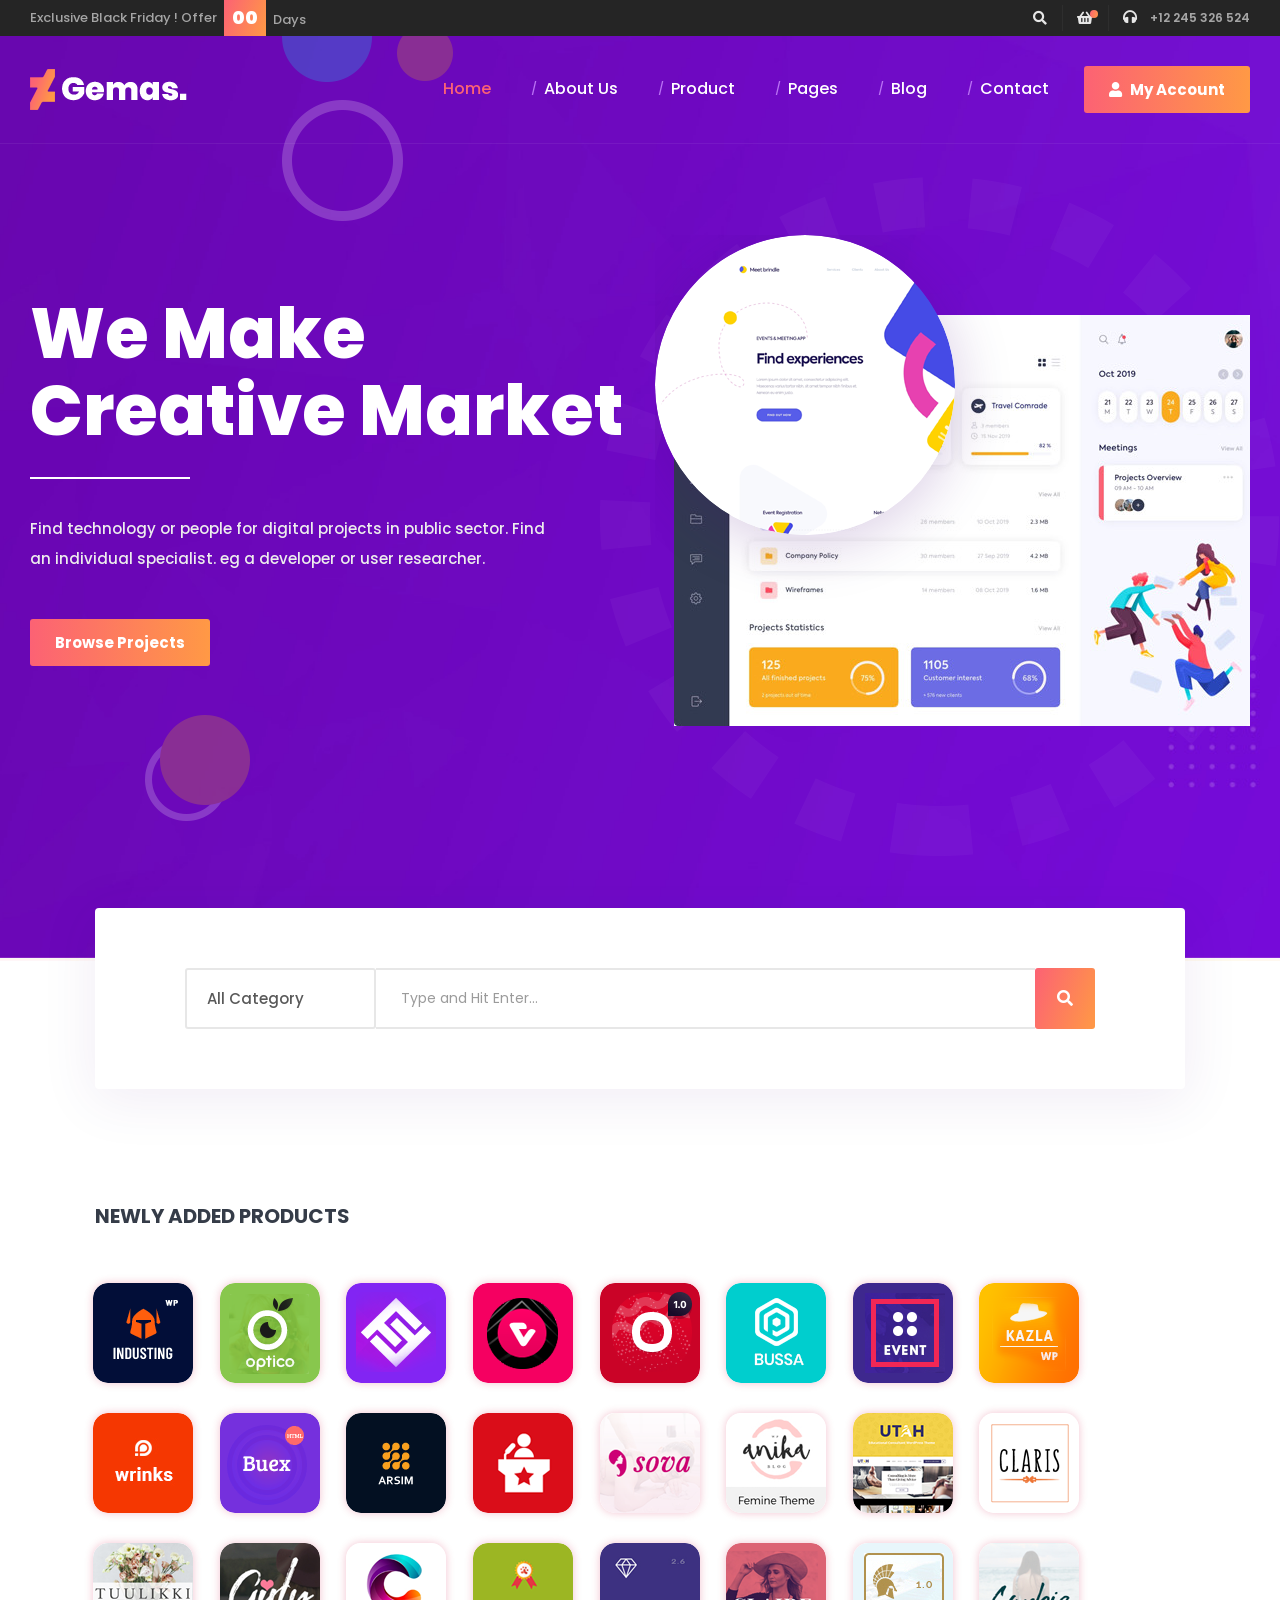
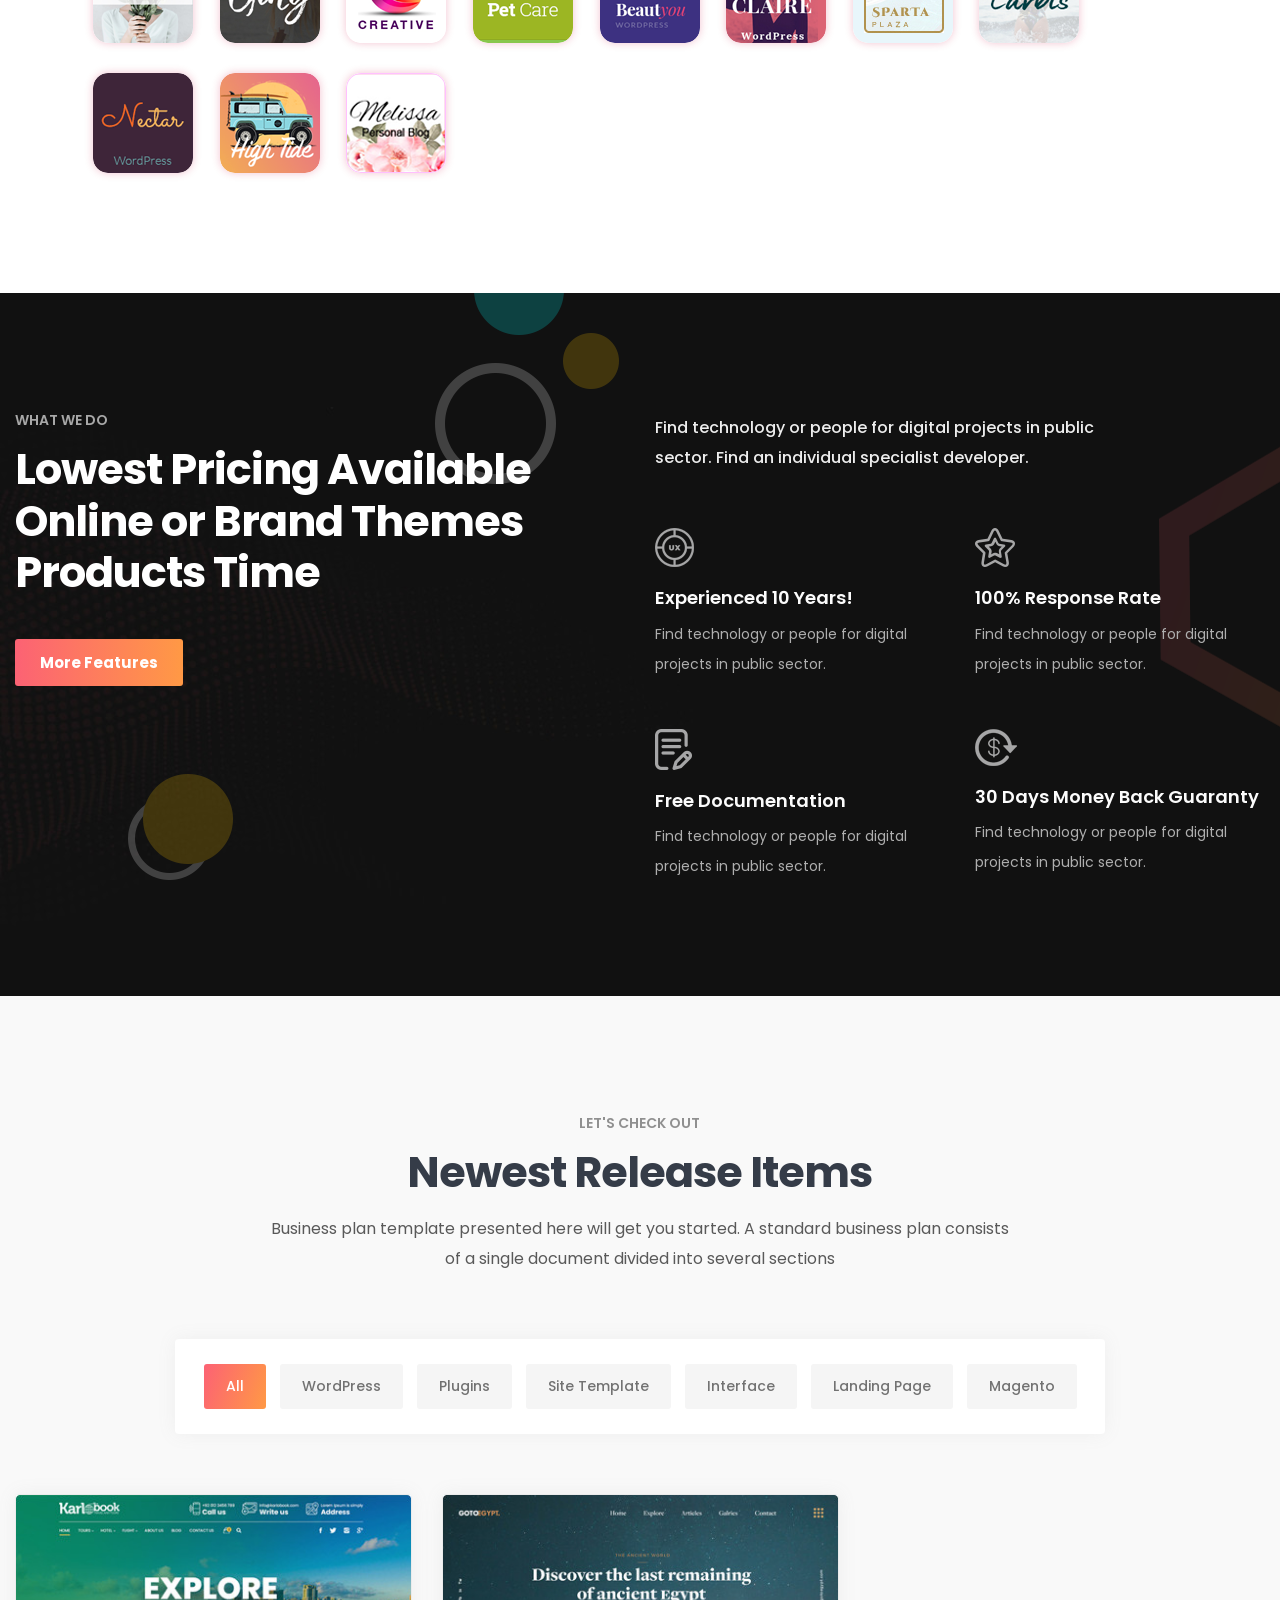
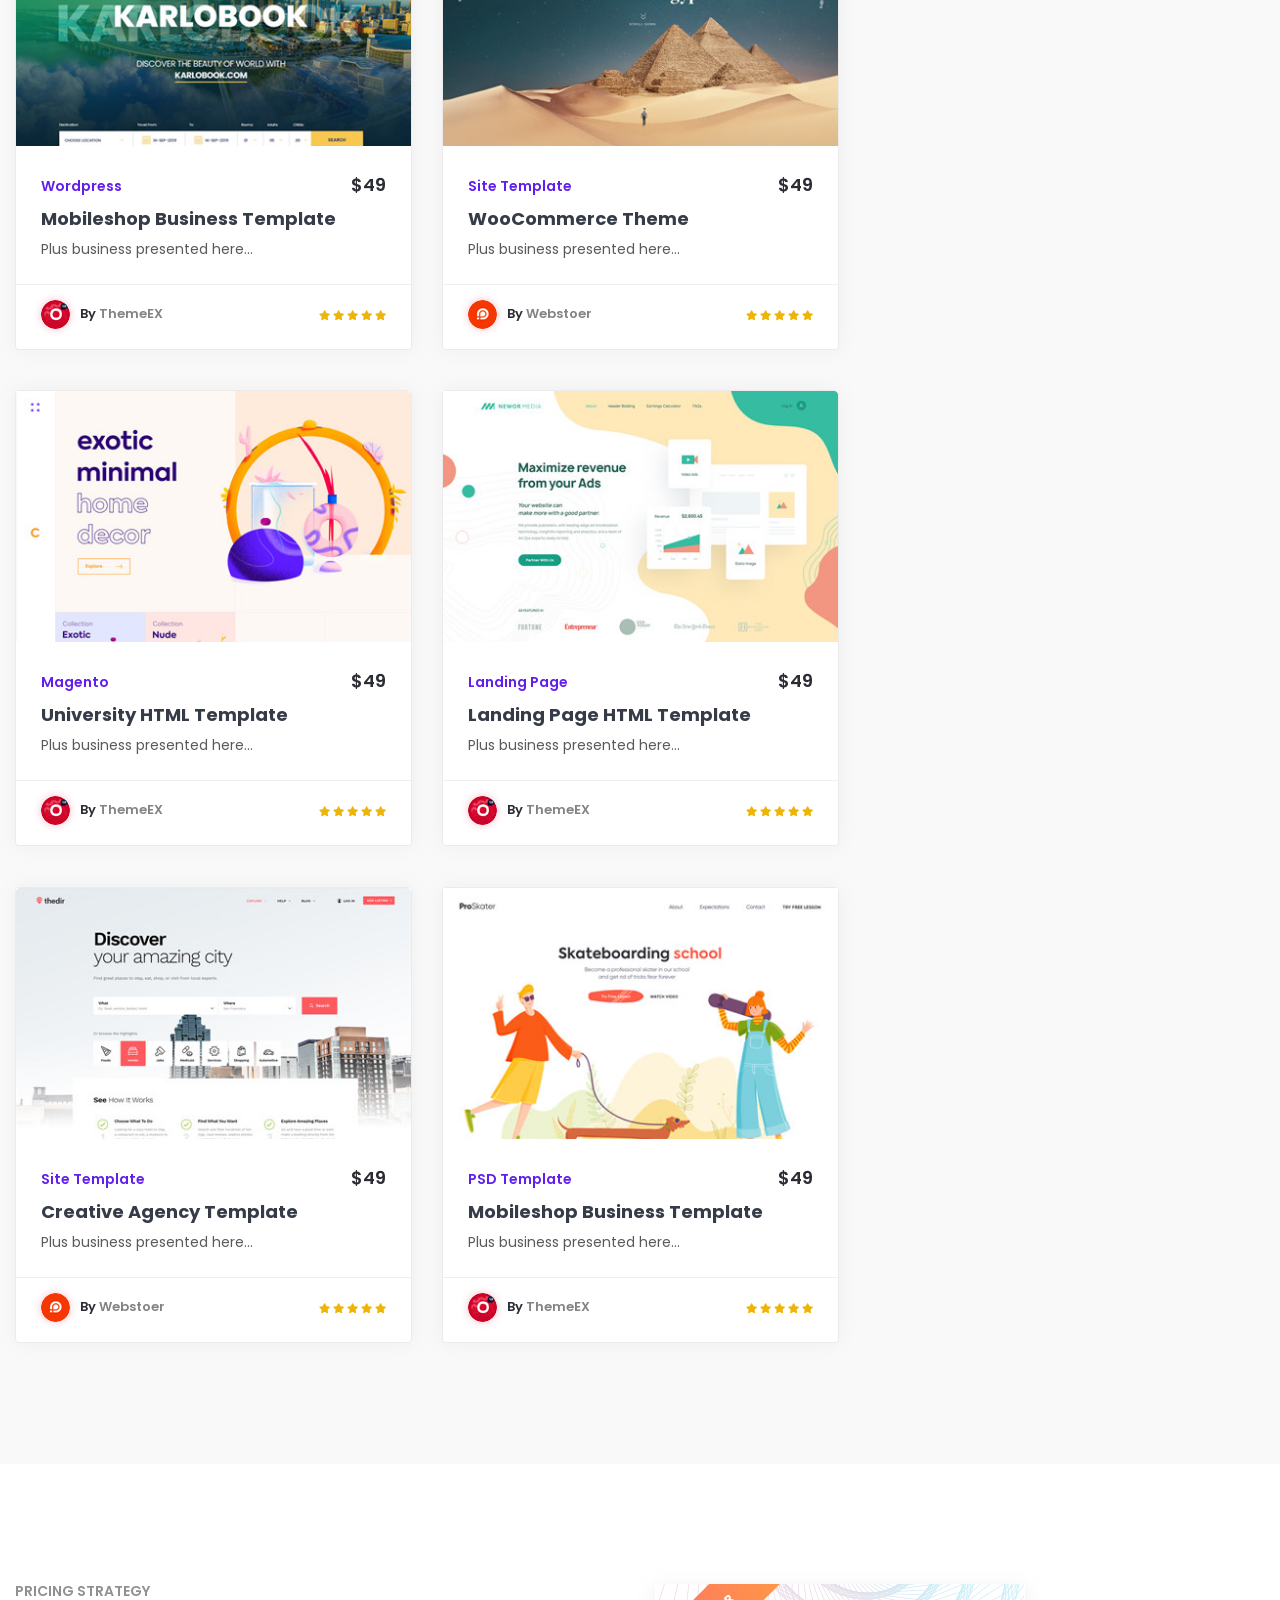
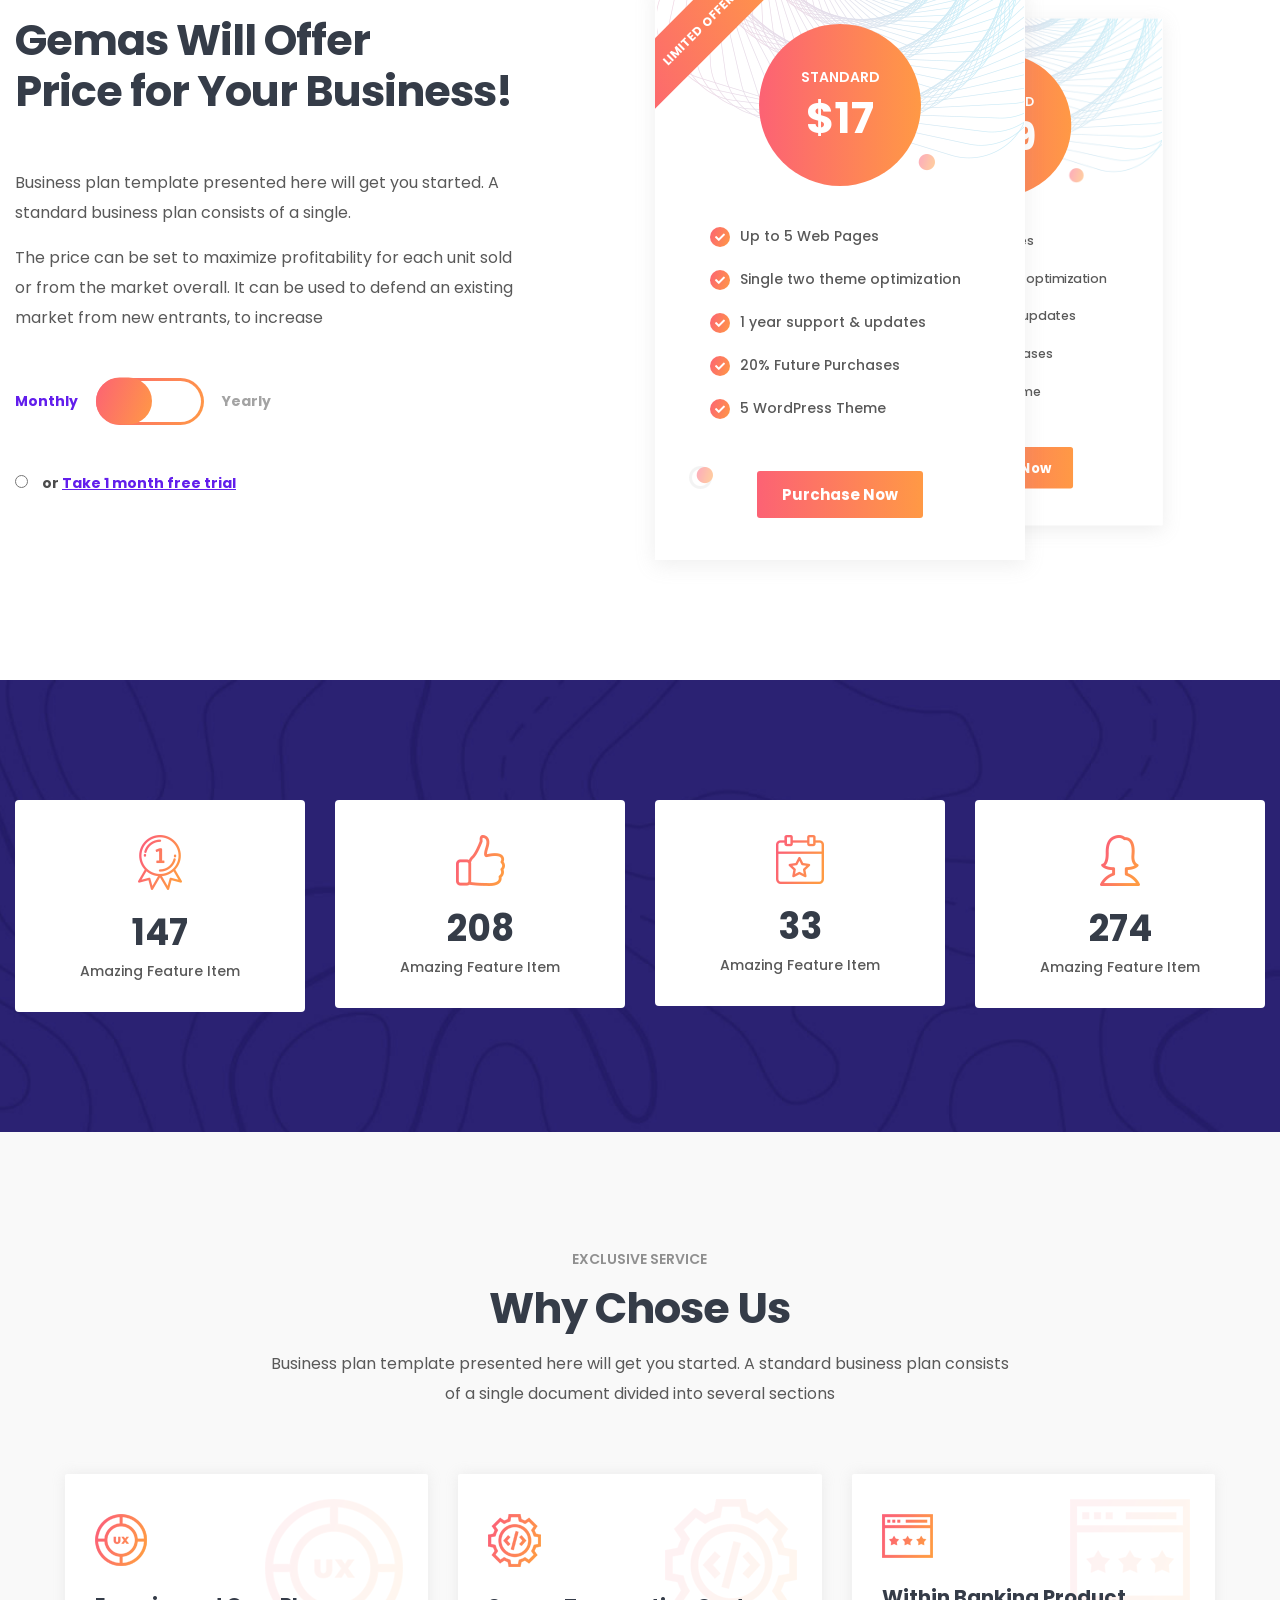
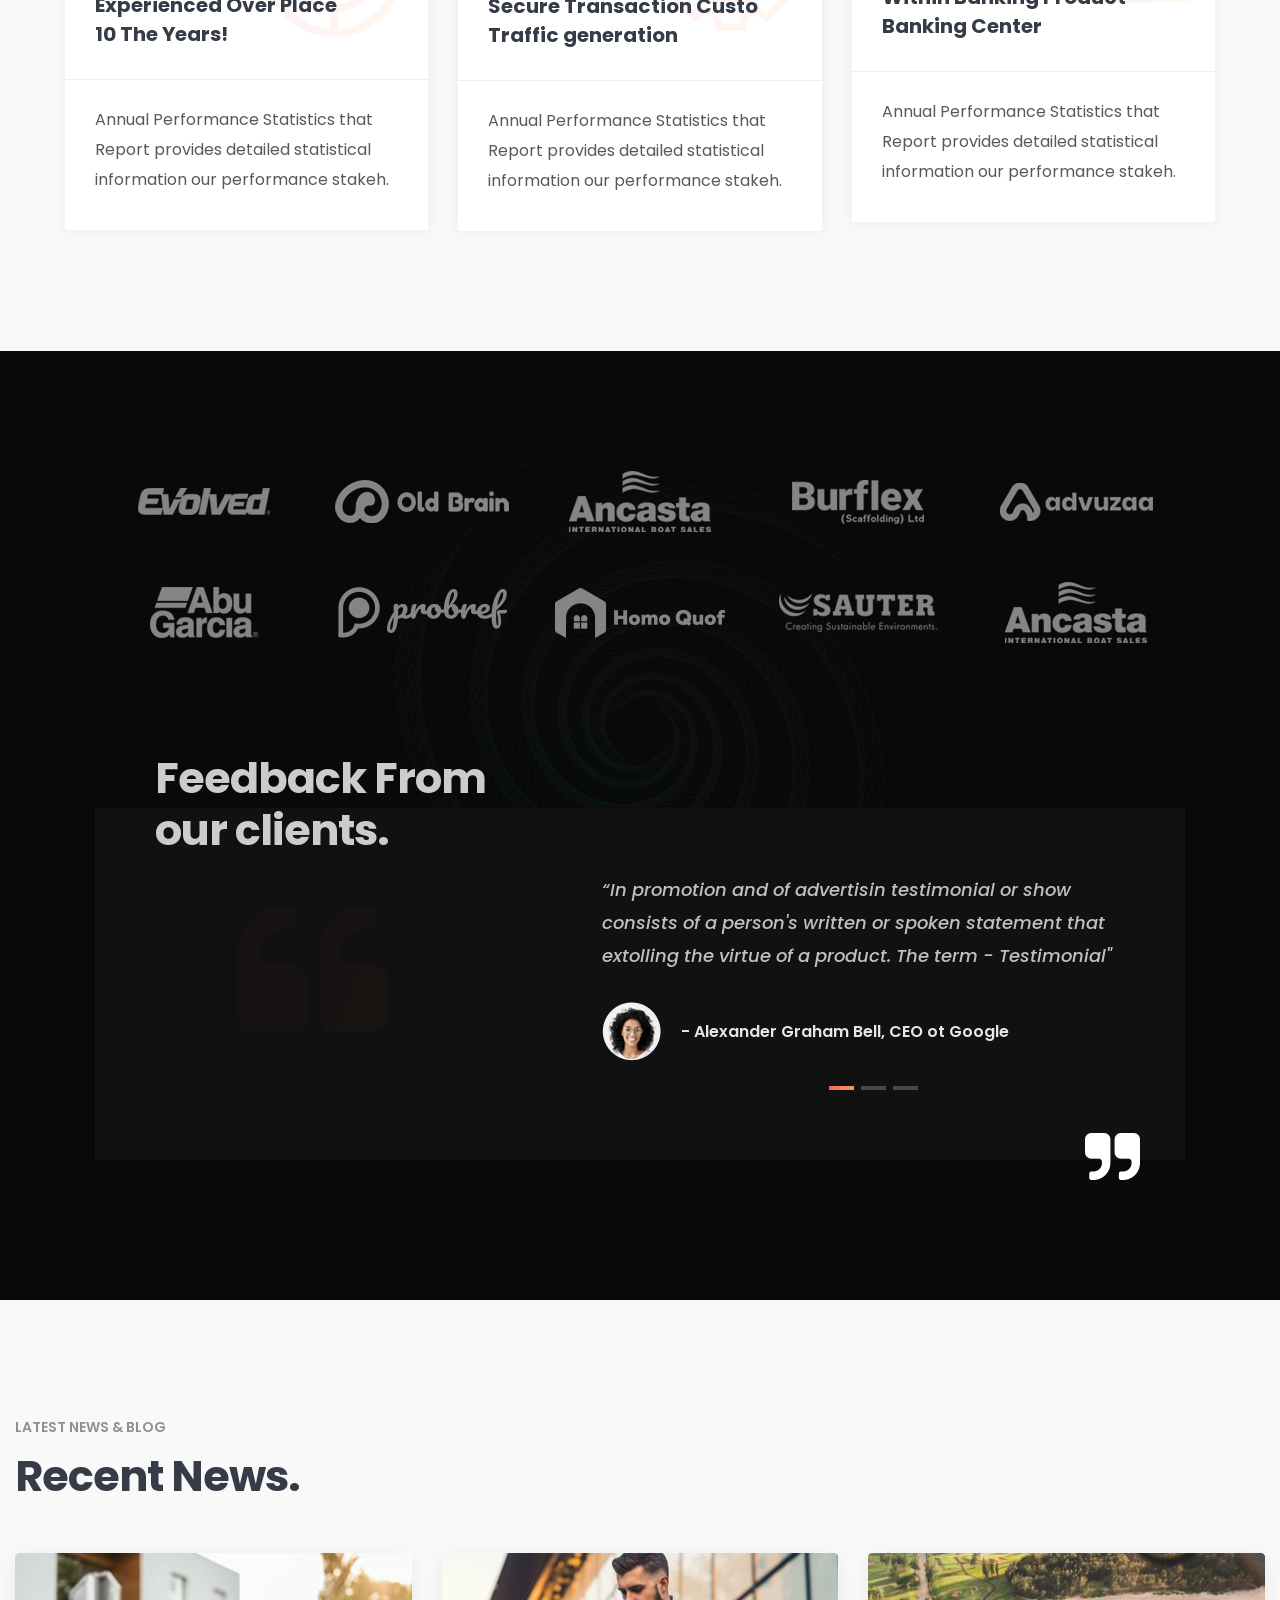
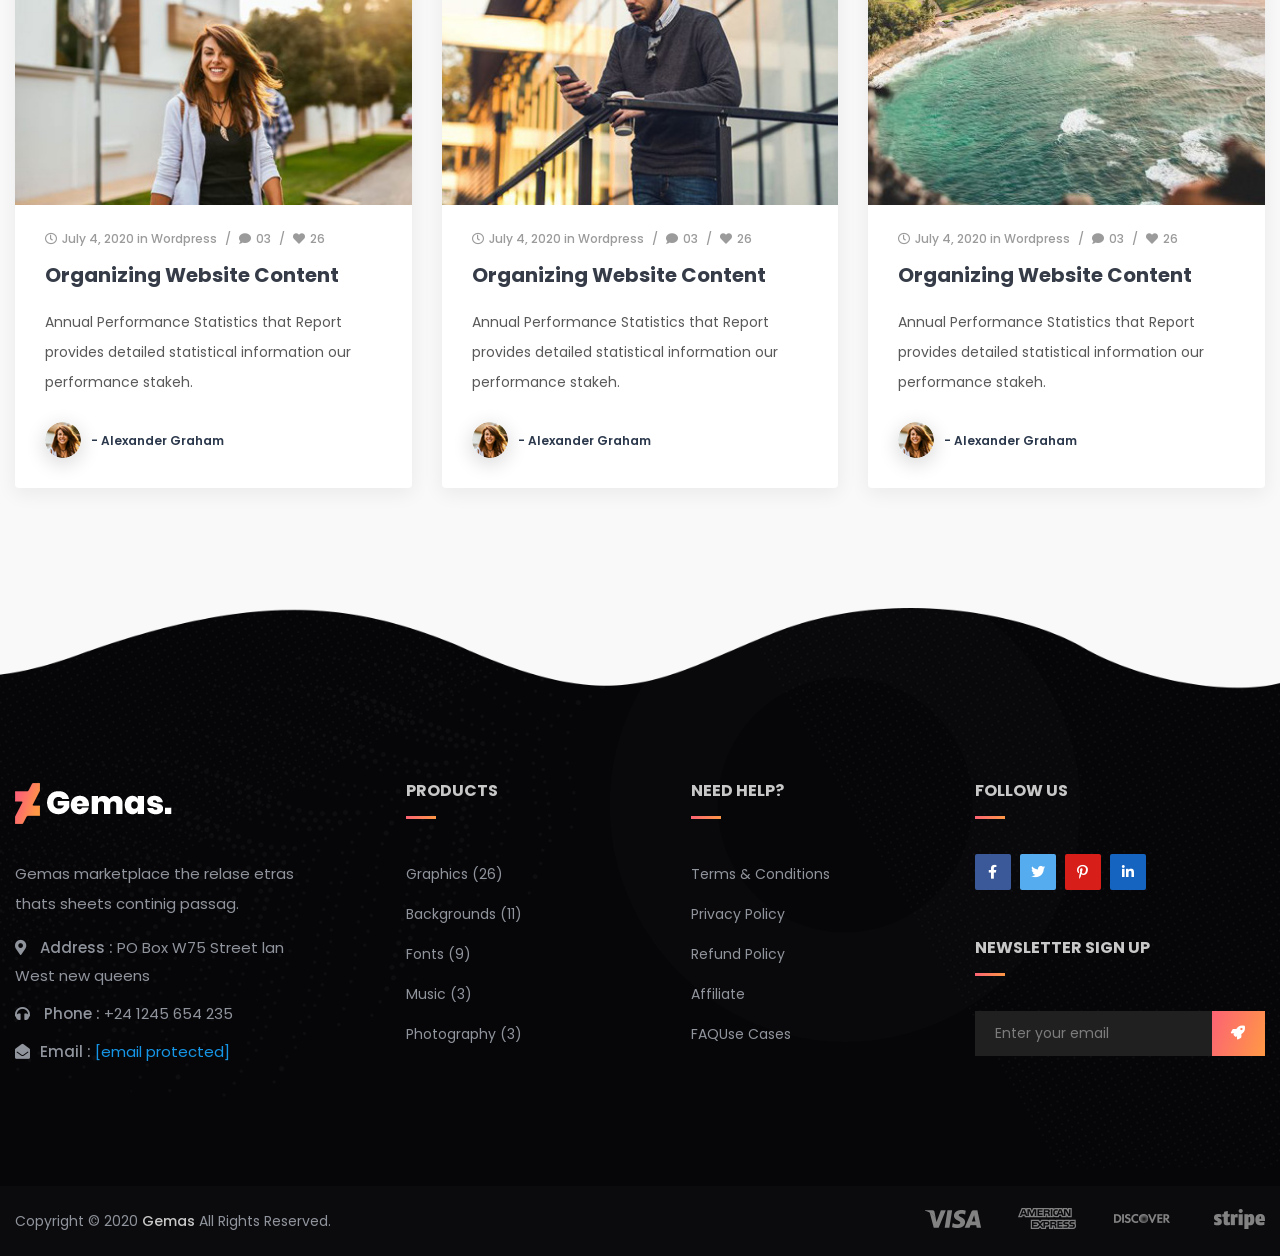
==== commit 7eb3191b: "HyperTemplates" ====
--- a/index.html
+++ b/index.html
@@ -1,644 +1,1269 @@
-﻿<!DOCTYPE HTML>
-<html lang="en">
-   
-<!-- index.html  26 Nov 2019 03:50:59 GMT -->
-<head>
-      <!--Meta Tags-->
-      <meta charset="utf-8">
-      <meta http-equiv="X-UA-Compatible" content="IE=edge">
-      <meta name="viewport" content="width=device-width, initial-scale=1">
-      <meta name="description" content="" />
-      <meta name="keywords" content="" />
-      <meta name="author" content="" />
-      <!--Favicons-->
-      <link rel="shortcut icon" href="images/favicon.png">
-      <!--Page Title-->
-      <title>Fuwad Hasan - Personal Portfolio</title>
-      <!-- Bootstrap  -->
-      <link rel="stylesheet" href="css/bootstrap.css">
-      <!-- Animate.css -->
-      <link rel="stylesheet" href="css/animate.css">
-      <!-- Awesome Fonts-->
-      <link rel="stylesheet" href="css/all.min.css">
-      <!-- Flexslider  -->
-      <link rel="stylesheet" href="css/flexslider.css">
-      <!--Main Styles Css-->
-      <link rel="stylesheet" href="css/style.css">
-   </head>
-   <body>
-      
-      <!-- Preloader -->
-      <div id="preloader">
-         <div class="pre-container">
-            <div class="spinner">
-               <div class="double-bounce1"></div>
-               <div class="double-bounce2"></div>
+<!doctype html>
+<html class="no-js" lang="en">
+    <head>
+        <meta charset="utf-8">
+        <meta http-equiv="x-ua-compatible" content="ie=edge">
+        <title>Gemas - Marketplace HTML5 Template</title>
+        <meta name="description" content="">
+        <meta name="viewport" content="width=device-width, initial-scale=1">
+
+		<link rel="shortcut icon" type="image/x-icon" href="img/favicon.png">
+        <!-- Place favicon.ico in the root directory -->
+
+		<!-- CSS here -->
+        <link rel="stylesheet" href="css/bootstrap.min.css">
+        <link rel="stylesheet" href="css/animate.min.css">
+        <link rel="stylesheet" href="css/magnific-popup.css">
+        <link rel="stylesheet" href="css/fontawesome-all.min.css">
+        <link rel="stylesheet" href="css/imagetooltip.min.css">
+        <link rel="stylesheet" href="css/aos.css">
+        <link rel="stylesheet" href="css/jquery-ui.min.css">
+        <link rel="stylesheet" href="css/flaticon.css">
+        <link rel="stylesheet" href="css/meanmenu.css">
+        <link rel="stylesheet" href="css/slick.css">
+        <link rel="stylesheet" href="css/default.css">
+        <link rel="stylesheet" href="css/style.css">
+        <link rel="stylesheet" href="css/responsive.css">
+    </head>
+    <body>
+
+        <!-- preloader -->
+        <div id="preloader">
+            <div id="loading-center">
+                <div id="loading-center-absolute">
+                    <div class="object" id="object_one"></div>
+                    <div class="object" id="object_two"></div>
+                    <div class="object" id="object_three"></div>
+                </div>
             </div>
-         </div>
-      </div>
-      <!-- Εnd Preloader -->
-      
-      <!-- Main menu -->
-      <nav id="main-nav">
-         <a href="#" class="js-nav-toggle nav-toggle active"><i></i></a>
-         <div class="js-fullheight table">
-            <div class="table-cell js-fullheight">
-               <ul>
-                  <li><a href="index.html">Home</a></li>
-                  <li><a href="about.html">About</a></li>
-                  <li><a href="work.html">Work</a></li>
-                  <li><a href="blog.html">Blog</a></li>
-                  <li><a href="contact.html">Contact</a></li>
-               </ul>
-               <!-- Social -->
-               <p class="social-icon">
-                  <a href="facebook.com/anaestheticsoul"><i class="fab fa-facebook-square"></i></a>
-                  <a href="twitter.com/fuwad_7"><i class="fab fa-twitter-square"></i></a>
-                  <a href="instagram.com/fuwad_7"><i class="fab fa-instagram"></i></a>
-                  <a href="dribbble.com/fuwad7"><i class="fab fa-dribbble"></i></a>
-               </p>
+        </div>
+        <!-- preloader-end -->
+
+        <!-- header -->
+        <header>
+            <div class="header-top primary-bg">
+                <div class="container-fluid container-padding">
+                    <div class="row align-items-center">
+                        <div class="col-md-6">
+                            <div class="header-top-offer">
+                                <p>Exclusive Black Friday ! Offer</p>
+                                <span class="coming-time" data-countdown="2020/3/20"></span>
+                            </div>
+                        </div>
+                        <div class="col-md-6 d-none d-md-block">
+                            <div class="header-top-right">
+                                <ul>
+                                    <li class="search-icon"><a href="#" data-toggle="modal" data-target="#search-modal"><i class="fas fa-search"></i></a></li>
+                                    <li class="shop-cart"><a href="#"><i class="fas fa-shopping-basket"></i><span class="cart-count"></span></a>
+                                        <div class="menu-cart-widget">
+                                            <ul>
+                                                <li class="menu-cart-product-list">
+                                                    <div class="cart-product-thumb">
+                                                        <a href="#"><img src="img/product/check-out01.jpg" alt=""></a>
+                                                    </div>
+                                                    <div class="cart-product-content">
+                                                        <h5><a href="#">Multi-Purpose HTML Template</a></h5>
+                                                        <span>1 x $29.00</span>
+                                                    </div>
+                                                    <div class="cart-del">
+                                                        <a href="#">X</a>
+                                                    </div>
+                                                </li>
+                                                <li class="menu-cart-product-list">
+                                                    <div class="cart-product-thumb">
+                                                        <a href="#"><img src="img/product/check-out01.jpg" alt=""></a>
+                                                    </div>
+                                                    <div class="cart-product-content">
+                                                        <h5><a href="#">App Landing Sass HTML5 Template</a></h5>
+                                                        <span>1 x $29.00</span>
+                                                    </div>
+                                                    <div class="cart-del">
+                                                        <a href="#">X</a>
+                                                    </div>
+                                                </li>
+                                            </ul>
+                                            <div class="cart-price fix mb-15">
+                                                <span>Subtotal</span>
+                                                <span>$ 58.00</span>
+                                            </div>
+                                            <div class="cart-checkout-btn">
+                                                <a href="#" class="btn">check out</a>
+                                            </div>
+                                        </div>
+                                    </li>
+                                    <li class="phone-call"><a href="tel:123456789"><i class="fas fa-headphones"></i> +12 245 326 524</a></li>
+                                </ul>
+                            </div>
+                        </div>
+                    </div>
+                </div>
             </div>
-         </div>
-      </nav>
-      <!-- Scroll icon -->
-      <div class="scroll-icon">
-         <a href="#info" class="smoothscroll">
-            <div class="mouse"></div>
-         </a>
-         <div class="end-top"></div>
-      </div>
-      <div id="page">
-
-         <!-- header -->
-         <header class="header">
-            <div class="container">
-               <div class="navbar-brand">
-                  <div class="row">
-                     <div class="col-xs-6">
-                        <!-- Logo -->
-                        <h1 class="text-left"><a class="logo" href="index.html">Gwyn</a></h1>
-                     </div>
-                  </div>
-                  <!-- Nav toggle -->
-                  <a href="#" class="js-nav-toggle nav-toggle"><i></i></a>
-               </div>
+            <div class="menu-area transparent-header">
+                <div class="container-fluid container-padding">
+                    <div class="row align-items-center">
+                        <div class="col-lg-3">
+                            <div class="logo">
+                                <a href="index.html"><img src="img/logo/logo.png" alt="Logo"></a>
+                            </div>
+                        </div>
+                        <div class="col-lg-9 d-none d-lg-block">
+                            <div class="main-menu">
+                                <nav id="mobile-menu" class="d-flex align-items-center justify-content-end">
+                                    <ul>
+                                        <li class="active"><a href="index.html">Home</a></li>
+                                        <li><a href="about-us.html">About Us</a></li>
+                                        <li><a href="all-product.html">Product</a>
+                                            <ul class="submenu">
+                                                <li><a href="all-product.html">Our Product</a></li>
+                                                <li><a href="product-with-sidebar.html">Product With Sidebar</a></li>
+                                                <li><a href="product-details.html">Product Details</a></li>
+                                            </ul>
+                                        </li>
+                                        <li><a href="#">Pages</a>
+                                            <ul class="submenu">
+                                                <li><a href="vendor-profile.html">Vendor Profile</a></li>
+                                                <li><a href="forums.html">Our Forums</a></li>
+                                                <li><a href="404.html">404 Page</a></li>
+                                            </ul>
+                                        </li>
+                                        <li><a href="blog.html">Blog</a>
+                                            <ul class="submenu">
+                                                <li><a href="blog.html">Blog Page</a></li>
+                                                <li><a href="blog-details.html">Blog Details</a></li>
+                                            </ul>
+                                        </li>
+                                        <li><a href="contact.html">Contact</a></li>
+                                    </ul>
+                                    <div class="header-btn">
+                                        <a href="#" class="btn"><i class="fas fa-user"></i> My Account</a>
+                                    </div>
+                                </nav>
+                            </div>
+                        </div>
+                        <div class="col-12">
+                            <div class="mobile-menu"></div>
+                        </div>
+                        <!-- Modal Search -->
+                        <div class="modal fade" id="search-modal" tabindex="-1" role="dialog" aria-hidden="true">
+                            <div class="modal-dialog" role="document">
+                                <div class="modal-content">
+                                    <form>
+                                        <input type="text" placeholder="Search here...">
+                                        <button><i class="fa fa-search"></i></button>
+                                    </form>
+                                </div>
+                            </div>
+                        </div>
+                    </div>
+                </div>
             </div>
-         </header>
-         <!-- End Header -->
-
-         <!-- Banner section -->
-         <section id="banner" class="js-fullheight">
-            <div class="flexslider js-fullheight">
-               <!-- Social -->
-               <ul class="list-unstyled ml-5 mt-3 position-relative social-links">
-                  <li class="mb-3"><a href="facebook.com/anaestheticsoul"><i class="fab fa-facebook-f"></i></a></li>
-                  <li class="mb-3"><a href="behance.com/fuwad_7"><i class="fab fa-behance"></i></a></li>
-                  <li class="mb-3"><a href="twitter.com/fuwad_7"><i class="fab fa-twitter"></i></a></li>
-                  <li class="mb-3"><a href="dribble.com/fuwad_7"><i class="fab fa-dribbble"></i></a></li>
-                  <li class="mb-3"><a href="instagram.com/fuwad_7"><i class="fab fa-instagram"></i></a></li>
-               </ul>
-               <!-- Slider -->
-               <ul class="slides">
-                  <li style="background-image: url(images/slide_1.jpg);">
-                     <div class="overlay-gradient"></div>
-                     <div class="container">
-                        <div class="col-md-8 js-fullheight slider-text">
-                           <div class="slider-text-inner">
-                              <div class="desc">
-                                 <h2>I'm Mohammed Fuwad Hasan!</h2>
-                                 <h3>I am a
-                                    <span id="typed-slide-1"></span>
-                                    <span id="typed-strings-slide-1">
-                                    <span>Designer</span>
-                                    <span>Programmer</span>
-                                    </span>
-                                 </h3>
-                              </div>
-                           </div>
-                        </div>
-                     </div>
-                  </li>
-                  <li style="background-image: url(images/slide_1.jpg);">
-                     <div class="overlay-gradient"></div>
-                     <div class="container">
-                        <div class="col-md-8 js-fullheight slider-text">
-                           <div class="slider-text-inner">
-                              <div class="desc">
-                                 <h2>I'm Mohammed Fuwad Hasan!</h2>
-                                 <h3>I am a
-                                    <span id="typed-slide-2"></span>
-                                    <span id="typed-strings-slide-2">
-                                    <span>Designer</span>
-                                    <span>Programmer</span>
-                                    </span>
-                                 </h3>
-                              </div>
-                           </div>
-                        </div>
-                     </div>
-                  </li>
-               </ul>
+        </header>
+        <!-- header-end -->
+
+
+        <!-- main-area -->
+        <main>
+
+            <!-- slider-area -->
+            <section class="slider-area slider-bg">
+                <div class="slider-shape"><img src="img/slider/slider_shape01.png" alt="img"></div>
+                <div class="slider-shape s-shape2"><img src="img/slider/slider_shape02.png" alt="img"></div>
+                <div class="slider-shape s-shape3"><img src="img/slider/slider_shape03.png" alt="img"></div>
+                <div class="container-fluid slider-container">
+                    <div class="slider-wrap">
+                        <div class="row align-items-center">
+                            <div class="col-lg-6">
+                                <div class="slider-content">
+                                    <h2 class="wow fadeInDown" data-wow-delay="0.2s">We Make Creative Market</h2>
+                                    <p class="wow fadeInUp" data-wow-delay="0.2s">Find technology or people for digital projects in public sector. Find an individual specialist. eg a developer or user
+                                    researcher.</p>
+                                    <a href="#" class="btn wow fadeInUp" data-wow-delay="0.4s">Browse Projects</a>
+                                </div>
+                            </div>
+                            <div class="col-lg-6 d-none d-lg-block">
+                                <div class="slider-img fix text-right wow fadeInRight" data-wow-delay="0.6s">
+                                    <img src="img/slider/slider_img02.png" class="slider-img2" alt="">
+                                    <img src="img/slider/slider_img01.jpg" alt="">
+                                </div>
+                            </div>
+                        </div>
+                    </div>
+                </div>
+                <div class="slider-img-ellipse"><img src="img/slider/slider_img_ellipse.png" class="rotateme" alt=""></div>
+                <div class="slider-bottom-shape"><img src="img/slider/slider_bottom_shape.png" class="rotateme" alt=""></div>
+            </section>
+            <!-- slider-area-end -->
+
+            <!-- search-area -->
+            <div class="gemas-search">
+                <div class="container">
+                    <div class="row">
+                        <div class="col-12">
+                            <div class="gemas-search-box">
+                                <form action="#">
+                                    <select class="custom-select">
+                                        <option selected="">All Category</option>
+                                        <option>Site Template</option>
+                                        <option>Wp Theme</option>
+                                        <option>Psd Template</option>
+                                        <option>Plugins</option>
+                                    </select>
+                                    <input type="text" placeholder="Type and Hit Enter...">
+                                    <button><i class="fas fa-search"></i></button>
+                                </form>
+                            </div>
+                        </div>
+                    </div>
+                </div>
             </div>
-         </section>
-         <!-- End Banner Section -->
-
-         <!-- About Section -->
-         <section id="about">
-            <div class="container">
-               <div class="row">
-             
-                  <div class="col-md-12">
-                     <div class="post-entry">
-
-                        <div class="col-md-6">
-                            <div class="header-page-about">
-                              <h2 class="intro-heading">About Me</h2>
-                           </div>
-                            <p>Lorem ipsum dolor sit amet, consectetur adipiscing elit. Maecenas auctor vitae felis non porta. Mauris nibh diam, pharetra eu nunc id, lobortis faucibus purus. Praesent sit amet urna id velit dignissim pellentesque.Maecenas auctor vitae felis non porta. </p>
-                           <div class="col-md-6 col-sm-4 no-padding">
-                              <ul>
-                                 <li><span>Name : </span> Mohammed Fuwad Hasan</li>
-                                 <li><span>Job : </span> Programmer</li>
-                              </ul>
-                           </div>
-                           <div class="col-md-6 col-sm-4 no-padding">
-                              <ul>
-                                 <li><span>Email : </span> <a href="gmail.com">coderfuad@gmail.com</a></li>
-                                 <li><span>Phone : </span> <a href="#"> +123 456-789-000</a></li>
-                              </ul>
-                           </div>
-                           <hr>
-                           <div class="col-md-12 no-padding mt-20">
-                              <a class="btn btn " href="#">Download CV</a>
-                              <a class="btn btn-primary" href="#">Hire Me</a> 
-                           </div>
-                        </div>
-                        <br>
-                        <br>
-                        <div class="col-md-6">
-                           <div class="post-image" style="background-image: url(images/profile-pic.jpg);"></div>
-                           <div class="display-tc">
-                              <div class="desc">
-                                 <h3>My skill</h3>
-                                 <div class="skill-item">
-                                    <h5>HTML & CSS</h5><span>80%</span>
-                                    <div class="progress" data-percent="80%">
-                                       <div class="progress-bar bar-null" role="progressbar" aria-valuenow="80" aria-valuemin="0" aria-valuemax="100" style="width: 80%;"></div>
-                                    </div>
-                                 </div>
-                                 <div class="skill-item">
-                                    <h5>Illustrator</h5><span>75%</span>
-                                    <div class="progress" data-percent="60%">
-                                       <div class="progress-bar bar-null" role="progressbar" aria-valuenow="75" aria-valuemin="0" aria-valuemax="100" style="width: 75%;"></div>
-                                    </div>
-                                 <div class="skill-item">
-                                       <h5>Photoshop</h5><span>75%</span>
-                                       <div class="progress" data-percent="60%">
-                                          <div class="progress-bar bar-null" role="progressbar" aria-valuenow="75" aria-valuemin="0" aria-valuemax="100" style="width: 75%;"></div>
-                                       </div>
-                                 </div>
-                                 <div class="skill-item">
-                                    <h5>Wordpress</h5><span>80%</span>
-                                    <div class="progress" data-percent="50%">
-                                       <div class="progress-bar bar-null" role="progressbar" aria-valuenow="80" aria-valuemin="0" aria-valuemax="100" style="width: 80%;"></div>
-                                    </div>
-                                 </div>
-                              </div>
-                           </div>
-                        </div>
-                     </div>
-                  </div>
-                  
-               </div>
+            <!-- search-area-end -->
+
+            <!-- new-product-area -->
+            <section class="new-product-wrap pt-115 pb-90">
+                <div class="container">
+                    <div class="row">
+                        <div class="col-12">
+                            <div class="new-product-title mb-55">
+                                <h3>NEWLY ADDED PRODUCTS</h3>
+                            </div>
+                        </div>
+                    </div>
+                    <div class="row">
+                        <div class="col-12">
+                            <div class="product-thumb-wrap">
+                                <ul>
+                                    <li>
+                                        <a href="#">
+                                            <div class="site-preview"  data-preview-url="img/product/product_preview01.jpg"
+                                            data-item-cost="16.00" data-item-category="Site Template" data-item-author="Gemas" alt="Travo - Travel Tour Booking Template"></div>
+                                            <img src="img/product/product_thumbnail01.png" alt="">
+                                        </a>
+                                    </li>
+                                    <li>
+                                        <a href="#">
+                                            <div class="site-preview"  data-preview-url="img/product/product_preview02.jpg"
+                                            data-item-cost="12.00" data-item-category="Site Template" data-item-author="Gemas" alt="Boldlab - Creative Agency Template"></div>
+                                            <img src="img/product/product_thumbnail02.png" alt="">
+                                        </a>
+                                    </li>
+                                    <li>
+                                        <a href="#">
+                                            <div class="site-preview"  data-preview-url="img/product/product_preview03.jpg"
+                                            data-item-cost="18.00" data-item-category="Site Template" data-item-author="Gemas" alt="Wilson – Creative Agency HTML5 Template"></div>
+                                            <img src="img/product/product_thumbnail03.png" alt="">
+                                        </a>
+                                    </li>
+                                    <li>
+                                        <a href="#">
+                                            <div class="site-preview"  data-preview-url="img/product/product_preview04.jpg"
+                                            data-item-cost="10.00" data-item-category="Site Template" data-item-author="Gemas" alt="Nacho - Night Club & Event HTML5 Template"></div>
+                                            <img src="img/product/product_thumbnail04.png" alt="">
+                                        </a>
+                                    </li>
+                                    <li>
+                                        <a href="#">
+                                            <div class="site-preview"  data-preview-url="img/product/product_preview05.jpg"
+                                            data-item-cost="13.00" data-item-category="Site Template" data-item-author="Gemas" alt="Travo - Travel Tour Booking Template"></div>
+                                            <img src="img/product/product_thumbnail05.png" alt="">
+                                        </a>
+                                    </li>
+                                    <li>
+                                        <a href="#">
+                                            <div class="site-preview"  data-preview-url="img/product/product_preview06.jpg"
+                                            data-item-cost="19.00" data-item-category="Site Template" data-item-author="Gemas" alt="Kufa - Portfolio Agency Template"></div>
+                                            <img src="img/product/product_thumbnail06.png" alt="">
+                                        </a>
+                                    </li>
+                                    <li>
+                                        <a href="#">
+                                            <div class="site-preview"  data-preview-url="img/product/product_preview05.jpg"
+                                            data-item-cost="26.00" data-item-category="Site Template" data-item-author="Gemas" alt="Troma - Business HTML Template"></div>
+                                            <img src="img/product/product_thumbnail07.png" alt="">
+                                        </a>
+                                    </li>
+                                    <li>
+                                        <a href="#">
+                                            <div class="site-preview"  data-preview-url="img/product/product_preview03.jpg"
+                                            data-item-cost="24.00" data-item-category="Site Template" data-item-author="Gemas" alt="Allu - Creative Marketing Theme"></div>
+                                            <img src="img/product/product_thumbnail08.png" alt="">
+                                        </a>
+                                    </li>
+                                    <li>
+                                        <a href="#">
+                                            <div class="site-preview"  data-preview-url="img/product/product_preview04.jpg"
+                                            data-item-cost="59.00" data-item-category="Site Template" data-item-author="Gemas" alt="Sara - eCommerce HTML Template"></div>
+                                            <img src="img/product/product_thumbnail09.png" alt="">
+                                        </a>
+                                    </li>
+                                    <li>
+                                        <a href="#">
+                                            <div class="site-preview"  data-preview-url="img/product/product_preview01.jpg"
+                                            data-item-cost="14.00" data-item-category="Site Template" data-item-author="Gemas" alt="Rikus - Business HTML5 Template"></div>
+                                            <img src="img/product/product_thumbnail10.png" alt="">
+                                        </a>
+                                    </li>
+                                    <li>
+                                        <a href="#">
+                                            <div class="site-preview"  data-preview-url="img/product/product_preview02.jpg"
+                                            data-item-cost="18.00" data-item-category="Site Template" data-item-author="Gemas" alt="SaasLand - Business & Saas Template"></div>
+                                            <img src="img/product/product_thumbnail11.png" alt="">
+                                        </a>
+                                    </li>
+                                    <li>
+                                        <a href="#">
+                                            <div class="site-preview"  data-preview-url="img/product/product_preview03.jpg"
+                                            data-item-cost="11.00" data-item-category="Site Template" data-item-author="Gemas" alt="Wilson – Creative Portfolio Theme"></div>
+                                            <img src="img/product/product_thumbnail12.png" alt="">
+                                        </a>
+                                    </li>
+                                    <li>
+                                        <a href="#">
+                                            <div class="site-preview"  data-preview-url="img/product/product_preview04.jpg"
+                                            data-item-cost="29.00" data-item-category="Site Template" data-item-author="Gemas" alt="Nacho - Night Club & Event HTML5 Template"></div>
+                                            <img src="img/product/product_thumbnail13.png" alt="">
+                                        </a>
+                                    </li>
+                                    <li>
+                                        <a href="#">
+                                            <div class="site-preview"  data-preview-url="img/product/product_preview05.jpg"
+                                            data-item-cost="51.00" data-item-category="Site Template" data-item-author="Gemas" alt="Nova - Personal Portfolio Template"></div>
+                                            <img src="img/product/product_thumbnail14.png" alt="">
+                                        </a>
+                                    </li>
+                                    <li>
+                                        <a href="#">
+                                            <div class="site-preview"  data-preview-url="img/product/product_preview06.jpg"
+                                            data-item-cost="39.00" data-item-category="Site Template" data-item-author="Gemas" alt="Massi - Creative Agency Template"></div>
+                                            <img src="img/product/product_thumbnail15.png" alt="">
+                                        </a>
+                                    </li>
+                                    <li>
+                                        <a href="#">
+                                            <div class="site-preview"  data-preview-url="img/product/product_preview05.jpg"
+                                            data-item-cost="29.00" data-item-category="Site Template" data-item-author="Gemas" alt="StarTesk - Travel Tour Booking Template"></div>
+                                            <img src="img/product/product_thumbnail16.png" alt="">
+                                        </a>
+                                    </li>
+                                    <li>
+                                        <a href="#">
+                                            <div class="site-preview"  data-preview-url="img/product/product_preview03.jpg"
+                                            data-item-cost="18.00" data-item-category="Site Template" data-item-author="Gemas" alt="Makplus - Digital Marketing Template"></div>
+                                            <img src="img/product/product_thumbnail17.png" alt="">
+                                        </a>
+                                    </li>
+                                    <li>
+                                        <a href="#">
+                                            <div class="site-preview"  data-preview-url="img/product/product_preview04.jpg"
+                                            data-item-cost="14.00" data-item-category="Site Template" data-item-author="Gemas" alt="Suppmax - Supplement HTML5 Template"></div>
+                                            <img src="img/product/product_thumbnail18.png" alt="">
+                                        </a>
+                                    </li>
+                                    <li>
+                                        <a href="#">
+                                            <div class="site-preview"  data-preview-url="img/product/product_preview01.jpg"
+                                            data-item-cost="9.00" data-item-category="Site Template" data-item-author="Gemas" alt="Travo - Travel Tour Booking Template"></div>
+                                            <img src="img/product/product_thumbnail19.png" alt="">
+                                        </a>
+                                    </li>
+                                    <li>
+                                        <a href="#">
+                                            <div class="site-preview"  data-preview-url="img/product/product_preview02.jpg"
+                                            data-item-cost="16.00" data-item-category="Site Template" data-item-author="Gemas" alt="Boldlab - Creative Agency Template"></div>
+                                            <img src="img/product/product_thumbnail20.png" alt="">
+                                        </a>
+                                    </li>
+                                    <li>
+                                        <a href="#">
+                                            <div class="site-preview"  data-preview-url="img/product/product_preview03.jpg"
+                                            data-item-cost="16.00" data-item-category="Site Template" data-item-author="Gemas" alt="Wilson – Creative Agency HTML5 Template"></div>
+                                            <img src="img/product/product_thumbnail21.png" alt="">
+                                        </a>
+                                    </li>
+                                    <li>
+                                        <a href="#">
+                                            <div class="site-preview"  data-preview-url="img/product/product_preview04.jpg"
+                                            data-item-cost="16.00" data-item-category="Site Template" data-item-author="Gemas" alt="Nacho - Night Club & Event HTML5 Template"></div>
+                                            <img src="img/product/product_thumbnail22.png" alt="">
+                                        </a>
+                                    </li>
+                                    <li>
+                                        <a href="#">
+                                            <div class="site-preview"  data-preview-url="img/product/product_preview05.jpg"
+                                            data-item-cost="16.00" data-item-category="Site Template" data-item-author="Gemas" alt="Travo - Travel Tour Booking Template"></div>
+                                            <img src="img/product/product_thumbnail23.png" alt="">
+                                        </a>
+                                    </li>
+                                    <li>
+                                        <a href="#">
+                                            <div class="site-preview"  data-preview-url="img/product/product_preview06.jpg"
+                                            data-item-cost="16.00" data-item-category="Site Template" data-item-author="Gemas" alt="Boldlab - Creative Agency Template"></div>
+                                            <img src="img/product/product_thumbnail24.png" alt="">
+                                        </a>
+                                    </li>
+                                    <li>
+                                        <a href="#">
+                                            <div class="site-preview"  data-preview-url="img/product/product_preview05.jpg"
+                                            data-item-cost="16.00" data-item-category="Site Template" data-item-author="Gemas" alt="Travo - Travel Tour Booking Template"></div>
+                                            <img src="img/product/product_thumbnail25.png" alt="">
+                                        </a>
+                                    </li>
+                                    <li>
+                                        <a href="#">
+                                            <div class="site-preview"  data-preview-url="img/product/product_preview03.jpg"
+                                            data-item-cost="16.00" data-item-category="Site Template" data-item-author="Gemas" alt="Boldlab - Creative Agency Template"></div>
+                                            <img src="img/product/product_thumbnail26.png" alt="">
+                                        </a>
+                                    </li>
+                                    <li>
+                                        <a href="#">
+                                            <div class="site-preview"  data-preview-url="img/product/product_preview04.jpg"
+                                            data-item-cost="16.00" data-item-category="Site Template" data-item-author="Gemas" alt="Travo - Travel Tour Booking Template"></div>
+                                            <img src="img/product/product_thumbnail27.png" alt="">
+                                        </a>
+                                    </li>
+                                </ul>
+                            </div>
+                        </div>
+                    </div>
+                </div>
+            </section>
+            <!-- new-product-area-end -->
+
+            <!-- features-area -->
+            <section class="features-area features-bg pt-120 pb-65">
+                <div class="container">
+                    <div class="row">
+                        <div class="col-lg-6">
+                            <div class="section-title white-title mb-40 wow fadeInUp" data-wow-delay="0.2s">
+                                <span>What We do</span>
+                                <h2>Lowest Pricing Available Online or Brand Themes Products Time</h2>
+                            </div>
+                            <div class="features-btn wow fadeInUp" data-wow-delay="0.4s">
+                                <a href="#" class="btn">More Features</a>
+                            </div>
+                        </div>
+                        <div class="col-lg-6">
+                            <div class="features-top-content">
+                                <p>Find technology or people for digital projects in public sector. Find an individual specialist developer.</p>
+                                <div class="row">
+                                    <div class="col-sm-6">
+                                        <div class="features-box mb-50">
+                                            <div class="features-icon mb-20">
+                                                <img src="img/icon/features_icon01.png" alt="">
+                                            </div>
+                                            <div class="features-box-content">
+                                                <h5>Experienced 10 Years!</h5>
+                                                <p>Find technology or people for digital projects in public sector.</p>
+                                            </div>
+                                        </div>
+                                    </div>
+                                    <div class="col-sm-6">
+                                        <div class="features-box mb-50">
+                                            <div class="features-icon mb-20">
+                                                <img src="img/icon/features_icon02.png" alt="">
+                                            </div>
+                                            <div class="features-box-content">
+                                                <h5>100% Response Rate</h5>
+                                                <p>Find technology or people for digital projects in public sector.</p>
+                                            </div>
+                                        </div>
+                                    </div>
+                                    <div class="col-sm-6">
+                                        <div class="features-box mb-50">
+                                            <div class="features-icon mb-20">
+                                                <img src="img/icon/features_icon03.png" alt="">
+                                            </div>
+                                            <div class="features-box-content">
+                                                <h5>Free Documentation</h5>
+                                                <p>Find technology or people for digital projects in public sector.</p>
+                                            </div>
+                                        </div>
+                                    </div>
+                                    <div class="col-sm-6">
+                                        <div class="features-box mb-50">
+                                            <div class="features-icon mb-20">
+                                                <img src="img/icon/features_icon04.png" alt="">
+                                            </div>
+                                            <div class="features-box-content">
+                                                <h5>30 Days Money Back Guaranty</h5>
+                                                <p>Find technology or people for digital projects in public sector.</p>
+                                            </div>
+                                        </div>
+                                    </div>
+                                </div>
+                            </div>
+                        </div>
+                    </div>
+                </div>
+                <div class="features-shape fs-one"><img src="img/slider/slider_shape01.png" alt=""></div>
+                <div class="features-shape fs-two"><img src="img/slider/slider_shape02.png" alt=""></div>
+                <div class="features-shape fs-three"><img src="img/slider/slider_shape03.png" alt=""></div>
+                <div class="features-shape fs-four"><img src="img/slider/slider_bottom_shape.png" class="rotateme" alt=""></div>
+                <div class="features-polygon"><img src="img/images/features_polygon.png" alt="" data-parallax='{"y": -100}'></div>
+            </section>
+            <!-- features-area-end -->
+
+            <!-- product-area -->
+            <section class="product-area gray-bg pt-120 pb-80">
+                <div class="container">
+                    <div class="row justify-content-center">
+                        <div class="col-xl-8 col-lg-9">
+                            <div class="section-title text-center mb-65">
+                                <span class="wow fadeInUp" data-wow-delay="0.2s">Let's Check Out</span>
+                                <h2 class="wow fadeInUp" data-wow-delay="0.4s">Newest Release Items</h2>
+                                <p class="wow fadeInUp" data-wow-delay="0.6s">Business plan template presented here will get you started. A standard business plan consists of a single document
+                                divided into several sections</p>
+                            </div>
+                        </div>
+                    </div>
+                    <div class="row justify-content-center">
+                        <div class="col-xl-9 text-center">
+                            <div class="product-menu mb-60 wow fadeInUp" data-wow-delay="0.6s">
+                                <button class="active" data-filter="*">All</button>
+                                <button class="" data-filter=".cat-one">WordPress</button>
+                                <button class="" data-filter=".cat-two">Plugins</button>
+                                <button class="" data-filter=".cat-three">Site Template</button>
+                                <button class="" data-filter=".cat-four">Interface</button>
+                                <button class="" data-filter=".cat-five">Landing Page</button>
+                                <button class="" data-filter=".cat-six">Magento</button>
+                            </div>
+                        </div>
+                    </div>
+                    <div class="row product-active">
+                        <div class="col-lg-4 col-md-6 grid-item cat-three cat-six">
+                            <div class="product-item mb-40">
+                                <div class="product-thumb">
+                                    <a href="#"><img src="img/product/project_thumb01.jpg" alt=""></a>
+                                </div>
+                                <div class="product-item-content">
+                                    <div class="product-cat mb-10">
+                                        <ul>
+                                            <li><a href="#">Wordpress</a></li>
+                                            <li>$49</li>
+                                        </ul>
+                                    </div>
+                                    <h4><a href="#">Mobileshop Business Template</a></h4>
+                                    <p>Plus business presented here...</p>
+                                </div>
+                                <div class="product-meta">
+                                    <ul>
+                                        <li><img src="img/product/porduct_avatar01.png" alt="">By <a href="#">ThemeEX</a></li>
+                                        <li>
+                                            <div class="product-rating">
+                                                <i class="fas fa-star"></i>
+                                                <i class="fas fa-star"></i>
+                                                <i class="fas fa-star"></i>
+                                                <i class="fas fa-star"></i>
+                                                <i class="fas fa-star"></i>
+                                            </div>
+                                        </li>
+                                    </ul>
+                                </div>
+                            </div>
+                        </div>
+                        <div class="col-lg-4 col-md-6 grid-item cat-three cat-five">
+                            <div class="product-item mb-40">
+                                <div class="product-thumb">
+                                    <a href="#"><img src="img/product/project_thumb02.jpg" alt=""></a>
+                                </div>
+                                <div class="product-item-content">
+                                    <div class="product-cat mb-10">
+                                        <ul>
+                                            <li><a href="#">Site Template</a></li>
+                                            <li>$49</li>
+                                        </ul>
+                                    </div>
+                                    <h4><a href="#">WooCommerce Theme</a></h4>
+                                    <p>Plus business presented here...</p>
+                                </div>
+                                <div class="product-meta">
+                                    <ul>
+                                        <li><img src="img/product/porduct_avatar02.png" alt="">By <a href="#">Webstoer</a></li>
+                                        <li>
+                                            <div class="product-rating">
+                                                <i class="fas fa-star"></i>
+                                                <i class="fas fa-star"></i>
+                                                <i class="fas fa-star"></i>
+                                                <i class="fas fa-star"></i>
+                                                <i class="fas fa-star"></i>
+                                            </div>
+                                        </li>
+                                    </ul>
+                                </div>
+                            </div>
+                        </div>
+                        <div class="col-lg-4 col-md-6 grid-item cat-two cat-four">
+                            <div class="product-item mb-40">
+                                <div class="product-thumb">
+                                    <a href="#"><img src="img/product/project_thumb03.jpg" alt=""></a>
+                                </div>
+                                <div class="product-item-content">
+                                    <div class="product-cat mb-10">
+                                        <ul>
+                                            <li><a href="#">Magento</a></li>
+                                            <li>$49</li>
+                                        </ul>
+                                    </div>
+                                    <h4><a href="#">University HTML Template</a></h4>
+                                    <p>Plus business presented here...</p>
+                                </div>
+                                <div class="product-meta">
+                                    <ul>
+                                        <li><img src="img/product/porduct_avatar01.png" alt="">By <a href="#">ThemeEX</a></li>
+                                        <li>
+                                            <div class="product-rating">
+                                                <i class="fas fa-star"></i>
+                                                <i class="fas fa-star"></i>
+                                                <i class="fas fa-star"></i>
+                                                <i class="fas fa-star"></i>
+                                                <i class="fas fa-star"></i>
+                                            </div>
+                                        </li>
+                                    </ul>
+                                </div>
+                            </div>
+                        </div>
+                        <div class="col-lg-4 col-md-6 grid-item cat-one cat-five">
+                            <div class="product-item mb-40">
+                                <div class="product-thumb">
+                                    <a href="#"><img src="img/product/project_thumb04.jpg" alt=""></a>
+                                </div>
+                                <div class="product-item-content">
+                                    <div class="product-cat mb-10">
+                                        <ul>
+                                            <li><a href="#">Landing Page</a></li>
+                                            <li>$49</li>
+                                        </ul>
+                                    </div>
+                                    <h4><a href="#">Landing Page HTML Template</a></h4>
+                                    <p>Plus business presented here...</p>
+                                </div>
+                                <div class="product-meta">
+                                    <ul>
+                                        <li><img src="img/product/porduct_avatar01.png" alt="">By <a href="#">ThemeEX</a></li>
+                                        <li>
+                                            <div class="product-rating">
+                                                <i class="fas fa-star"></i>
+                                                <i class="fas fa-star"></i>
+                                                <i class="fas fa-star"></i>
+                                                <i class="fas fa-star"></i>
+                                                <i class="fas fa-star"></i>
+                                            </div>
+                                        </li>
+                                    </ul>
+                                </div>
+                            </div>
+                        </div>
+                        <div class="col-lg-4 col-md-6 grid-item cat-one cat-four">
+                            <div class="product-item mb-40">
+                                <div class="product-thumb">
+                                    <a href="#"><img src="img/product/project_thumb05.jpg" alt=""></a>
+                                </div>
+                                <div class="product-item-content">
+                                    <div class="product-cat mb-10">
+                                        <ul>
+                                            <li><a href="#">Site Template</a></li>
+                                            <li>$49</li>
+                                        </ul>
+                                    </div>
+                                    <h4><a href="#">Creative Agency Template</a></h4>
+                                    <p>Plus business presented here...</p>
+                                </div>
+                                <div class="product-meta">
+                                    <ul>
+                                        <li><img src="img/product/porduct_avatar02.png" alt="">By <a href="#">Webstoer</a></li>
+                                        <li>
+                                            <div class="product-rating">
+                                                <i class="fas fa-star"></i>
+                                                <i class="fas fa-star"></i>
+                                                <i class="fas fa-star"></i>
+                                                <i class="fas fa-star"></i>
+                                                <i class="fas fa-star"></i>
+                                            </div>
+                                        </li>
+                                    </ul>
+                                </div>
+                            </div>
+                        </div>
+                        <div class="col-lg-4 col-md-6 grid-item cat-two cat-five">
+                            <div class="product-item mb-40">
+                                <div class="product-thumb">
+                                    <a href="#"><img src="img/product/project_thumb06.jpg" alt=""></a>
+                                </div>
+                                <div class="product-item-content">
+                                    <div class="product-cat mb-10">
+                                        <ul>
+                                            <li><a href="#">PSD Template</a></li>
+                                            <li>$49</li>
+                                        </ul>
+                                    </div>
+                                    <h4><a href="#">Mobileshop Business Template</a></h4>
+                                    <p>Plus business presented here...</p>
+                                </div>
+                                <div class="product-meta">
+                                    <ul>
+                                        <li><img src="img/product/porduct_avatar01.png" alt="">By <a href="#">ThemeEX</a></li>
+                                        <li>
+                                            <div class="product-rating">
+                                                <i class="fas fa-star"></i>
+                                                <i class="fas fa-star"></i>
+                                                <i class="fas fa-star"></i>
+                                                <i class="fas fa-star"></i>
+                                                <i class="fas fa-star"></i>
+                                            </div>
+                                        </li>
+                                    </ul>
+                                </div>
+                            </div>
+                        </div>
+                    </div>
+                </div>
+            </section>
+            <!-- product-area-end -->
+
+            <!-- pricing-area -->
+            <section class="pricing-area pt-120 pb-120">
+                <div class="container">
+                    <div class="row justify-content-between ct-pricing">
+                        <div class="col-xl-5 col-lg-6">
+                            <div class="section-title mb-50">
+                                <span>pricing strategy</span>
+                                <h2>Gemas Will Offer <br> Price for Your Business!</h2>
+                            </div>
+                            <div class="pricing-content">
+                                <p>Business plan template presented here will get you started. A standard business plan consists of a single.</p>
+                                <p>The price can be set to maximize profitability for each unit sold or from the market overall. It can be used to defend
+                                an existing market from new entrants, to increase</p>
+                                <div class="item--pricing-nav"> <span class="item--nav-monthly">Monthly</span>
+                                    <div class="item--nav"><div class="nav-bg"></div></div> <span class="item--nav-year">Yearly</span>
+                                </div>
+                                <form action="#" class="pricing-form">
+                                    <input type="radio" id="trial">
+                                    <label for="trial">or <span>Take 1 month free trial</span></label>
+                                </form>
+                            </div>
+                        </div>
+                        <div class="col-lg-6 position-relative">
+                            <div class="ct-pricing-body ct-pricing-monthly">
+                                <div class="ct-pricing-item item--first">
+                                    <div class="item-popular">limited offer</div>
+                                    <div class="ct-pricing-meta">
+                                        <div class="ct-pricing-meta-inner">
+                                            <h3 class="ct-pricing-title">Standard</h3>
+                                            <div class="ct-pricing-price">$17</div>
+                                        </div>
+                                    </div>
+                                    <ul class="item--feature">
+                                        <li><i class="fas fa-check"></i>Up to 5 Web Pages</li>
+                                        <li><i class="fas fa-check"></i>Single two theme optimization</li>
+                                        <li><i class="fas fa-check"></i>1 year support & updates</li>
+                                        <li><i class="fas fa-check"></i>20% Future Purchases</li>
+                                        <li><i class="fas fa-check"></i>5 WordPress Theme</li>
+                                    </ul>
+                                    <div class="ct-pricing-button"> <a class="btn btn-default" href="#">Purchase Now</a></div>
+                                </div>
+                                <div class="ct-pricing-item item--last">
+                                    <div class="ct-pricing-meta">
+                                        <div class="ct-pricing-meta-inner">
+                                            <h3 class="ct-pricing-title">Standard</h3>
+                                            <div class="ct-pricing-price">$59</div>
+                                        </div>
+                                    </div>
+                                    <ul class="item--feature">
+                                        <li><i class="fas fa-check"></i>Up to 5 Web Pages</li>
+                                        <li><i class="fas fa-check"></i>Single two theme optimization</li>
+                                        <li><i class="fas fa-check"></i>1 year support & updates</li>
+                                        <li><i class="fas fa-check"></i>20% Future Purchases</li>
+                                        <li><i class="fas fa-check"></i>5 WordPress Theme</li>
+                                    </ul>
+                                    <div class="ct-pricing-button"> <a class="btn btn-default" href="#">Purchase Now</a></div>
+                                </div>
+                            </div>
+                            <div class="ct-pricing-body ct-pricing-year">
+                                <div class="ct-pricing-item item--first">
+                                    <div class="item-popular">limited offer</div>
+                                    <div class="ct-pricing-meta">
+                                        <div class="ct-pricing-meta-inner">
+                                            <h3 class="ct-pricing-title">Standard</h3>
+                                            <div class="ct-pricing-price">$99</div>
+                                        </div>
+                                    </div>
+                                    <ul class="item--feature">
+                                        <li><i class="fas fa-check"></i>Up to 5 Web Pages</li>
+                                        <li><i class="fas fa-check"></i>Single two theme optimization</li>
+                                        <li><i class="fas fa-check"></i>1 year support & updates</li>
+                                        <li><i class="fas fa-check"></i>20% Future Purchases</li>
+                                        <li><i class="fas fa-check"></i>5 WordPress Theme</li>
+                                    </ul>
+                                    <div class="ct-pricing-button"> <a class="btn btn-default" href="#">Purchase Now</a></div>
+                                </div>
+                                <div class="ct-pricing-item item--last">
+                                    <div class="ct-pricing-meta">
+                                        <div class="ct-pricing-meta-inner">
+                                            <h3 class="ct-pricing-title">Standard</h3>
+                                            <div class="ct-pricing-price">$199</div>
+                                        </div>
+                                    </div>
+                                    <ul class="item--feature">
+                                        <li><i class="fas fa-check"></i>Up to 5 Web Pages</li>
+                                        <li><i class="fas fa-check"></i>Single two theme optimization</li>
+                                        <li><i class="fas fa-check"></i>1 year support & updates</li>
+                                        <li><i class="fas fa-check"></i>20% Future Purchases</li>
+                                        <li><i class="fas fa-check"></i>5 WordPress Theme</li>
+                                    </ul>
+                                    <div class="ct-pricing-button"> <a class="btn btn-default" href="#">Purchase Now</a></div>
+                                </div>
+                            </div>
+                        </div>
+                    </div>
+                </div>
+            </section>
+            <!-- pricing-area-end -->
+
+            <!-- fact-area -->
+            <section class="fact-area fact-bg pt-120 pb-90">
+                <div class="container">
+                    <div class="row">
+                        <div class="col-lg-3 col-ms-4 col-sm-6">
+                            <div class="fact-box mb-30 wow fadeInUp" data-wow-delay="0.2s">
+                                <div class="fact-icon mb-25">
+                                    <img src="img/icon/fact_icon01.png" alt="">
+                                </div>
+                                <div class="fact-box-content">
+                                    <h4 class="count">245</h4>
+                                    <span>Amazing Feature Item</span>
+                                </div>
+                            </div>
+                        </div>
+                        <div class="col-lg-3 col-ms-4 col-sm-6">
+                            <div class="fact-box mb-30 wow fadeInUp" data-wow-delay="0.4s">
+                                <div class="fact-icon mb-25">
+                                    <img src="img/icon/fact_icon02.png" alt="">
+                                </div>
+                                <div class="fact-box-content">
+                                    <h4 class="count">348</h4>
+                                    <span>Amazing Feature Item</span>
+                                </div>
+                            </div>
+                        </div>
+                        <div class="col-lg-3 col-ms-4 col-sm-6">
+                            <div class="fact-box mb-30 wow fadeInUp" data-wow-delay="0.6s">
+                                <div class="fact-icon mb-25">
+                                    <img src="img/icon/fact_icon03.png" alt="">
+                                </div>
+                                <div class="fact-box-content">
+                                    <h4 class="count">55</h4>
+                                    <span>Amazing Feature Item</span>
+                                </div>
+                            </div>
+                        </div>
+                        <div class="col-lg-3 col-ms-4 col-sm-6">
+                            <div class="fact-box mb-30 wow fadeInUp" data-wow-delay="0.8s">
+                                <div class="fact-icon mb-25">
+                                    <img src="img/icon/fact_icon04.png" alt="">
+                                </div>
+                                <div class="fact-box-content">
+                                    <h4 class="count">457</h4>
+                                    <span>Amazing Feature Item</span>
+                                </div>
+                            </div>
+                        </div>
+                    </div>
+                </div>
+            </section>
+            <!-- fact-area-end -->
+
+            <!-- services-area -->
+            <section class="services-area gray-bg pt-120 pb-90">
+                <div class="container">
+                    <div class="row justify-content-center">
+                        <div class="col-xl-8 col-lg-9">
+                            <div class="section-title text-center mb-65">
+                                <span>exclusive service</span>
+                                <h2>Why Chose Us</h2>
+                                <p>Business plan template presented here will get you started. A standard business plan consists of a single
+                                    document divided into several sections</p>
+                            </div>
+                        </div>
+                    </div>
+                    <div class="services-wrap">
+                        <div class="row">
+                            <div class="col-lg-4 col-md-6">
+                                <div class="services-box mb-30 wow fadeInUp" data-wow-delay="0.2s">
+                                    <div class="services-box-head">
+                                        <img src="img/icon/services_icon01.png" alt="">
+                                        <h4>Experienced Over Place <br> 10 The Years!</h4>
+                                    </div>
+                                    <div class="services-box-content">
+                                        <p>Annual Performance Statistics that Report provides detailed statistical information our performance stakeh.</p>
+                                    </div>
+                                    <div class="services-overlay-icon"><img src="img/icon/services_icon011.png" alt=""></div>
+                                </div>
+                            </div>
+                            <div class="col-lg-4 col-md-6">
+                                <div class="services-box mb-30 wow fadeInUp" data-wow-delay="0.4s">
+                                    <div class="services-box-head">
+                                        <img src="img/icon/services_icon02.png" alt="">
+                                        <h4>Secure Transaction Custo <br> Traffic generation</h4>
+                                    </div>
+                                    <div class="services-box-content">
+                                        <p>Annual Performance Statistics that Report provides detailed statistical information our performance stakeh.</p>
+                                    </div>
+                                    <div class="services-overlay-icon"><img src="img/icon/services_icon012.png" alt=""></div>
+                                </div>
+                            </div>
+                            <div class="col-lg-4 col-md-6">
+                                <div class="services-box mb-30 wow fadeInUp" data-wow-delay="0.6s">
+                                    <div class="services-box-head">
+                                        <img src="img/icon/services_icon03.png" alt="">
+                                        <h4>Within Banking Product <br> Banking Center</h4>
+                                    </div>
+                                    <div class="services-box-content">
+                                        <p>Annual Performance Statistics that Report provides detailed statistical information our performance stakeh.</p>
+                                    </div>
+                                    <div class="services-overlay-icon"><img src="img/icon/services_icon013.png" alt=""></div>
+                                </div>
+                            </div>
+                        </div>
+                    </div>
+                </div>
+            </section>
+            <!-- services-area-end -->
+
+            <div class="area-wrapper black-bg position-relative">
+
+                <!-- brand-area -->
+                <div class="brand-area pt-120">
+                    <div class="container">
+                        <div class="brand-wrap">
+                            <div class="row no-gutters justify-content-center">
+                                <div class="brand-item">
+                                    <img src="img/brand/brand_logo01.png" alt="">
+                                </div>
+                                <div class="brand-item">
+                                    <img src="img/brand/brand_logo02.png" alt="">
+                                </div>
+                                <div class="brand-item">
+                                    <img src="img/brand/brand_logo03.png" alt="">
+                                </div>
+                                <div class="brand-item">
+                                    <img src="img/brand/brand_logo04.png" alt="">
+                                </div>
+                                <div class="brand-item">
+                                    <img src="img/brand/brand_logo05.png" alt="">
+                                </div>
+                                <div class="brand-item">
+                                    <img src="img/brand/brand_logo06.png" alt="">
+                                </div>
+                                <div class="brand-item">
+                                    <img src="img/brand/brand_logo07.png" alt="">
+                                </div>
+                                <div class="brand-item">
+                                    <img src="img/brand/brand_logo08.png" alt="">
+                                </div>
+                                <div class="brand-item">
+                                    <img src="img/brand/brand_logo09.png" alt="">
+                                </div>
+                                <div class="brand-item">
+                                    <img src="img/brand/brand_logo10.png" alt="">
+                                </div>
+                            </div>
+                        </div>
+                    </div>
+                </div>
+                <!-- brand-area-end -->
+
+                <!-- testimonial-area -->
+                <section class="testimonial-area pt-115 pb-140">
+                    <div class="container">
+                        <div class="testi-wrap">
+                            <div class="row">
+                                <div class="col-lg-5">
+                                    <div class="section-title">
+                                        <h2>Feedback From our clients.</h2>
+                                    </div>
+                                    <div class="testi-quote">
+                                        <img src="img/icon/testi_quote01.png" alt="">
+                                    </div>
+                                </div>
+                                <div class="col-lg-7">
+                                    <div class="testimonial-active">
+                                        <div class="testimonial-item">
+                                            <div class="testi-content">
+                                                <p>“In promotion and of advertisin testimonial or show consists of a person's written or spoken statement that extolling
+                                                the virtue of a product. The term - Testimonial"</p>
+                                            </div>
+                                            <div class="testi-avatar">
+                                                <div class="testi-avatar-img">
+                                                    <img src="img/images/testi_avatar.png" alt="">
+                                                </div>
+                                                <div class="testi-avatar-info">
+                                                    <span>- Alexander Graham Bell, CEO ot Google</span>
+                                                </div>
+                                            </div>
+                                        </div>
+                                        <div class="testimonial-item">
+                                            <div class="testi-content">
+                                                <p>“In promotion and of advertisin testimonial or show consists of a person's written or spoken statement that extolling
+                                                the virtue of a product. The term - Testimonial"</p>
+                                            </div>
+                                            <div class="testi-avatar">
+                                                <div class="testi-avatar-img">
+                                                    <img src="img/images/testi_avatar.png" alt="">
+                                                </div>
+                                                <div class="testi-avatar-info">
+                                                    <span>- Alexander Graham Bell, CEO ot Google</span>
+                                                </div>
+                                            </div>
+                                        </div>
+                                        <div class="testimonial-item">
+                                            <div class="testi-content">
+                                                <p>“In promotion and of advertisin testimonial or show consists of a person's written or spoken statement that extolling
+                                                the virtue of a product. The term - Testimonial"</p>
+                                            </div>
+                                            <div class="testi-avatar">
+                                                <div class="testi-avatar-img">
+                                                    <img src="img/images/testi_avatar.png" alt="">
+                                                </div>
+                                                <div class="testi-avatar-info">
+                                                    <span>- Alexander Graham Bell, CEO ot Google</span>
+                                                </div>
+                                            </div>
+                                        </div>
+                                    </div>
+                                </div>
+                            </div>
+                            <div class="testimonial-small-quote"><img src="img/icon/testi_quote02.png" alt=""></div>
+                        </div>
+                    </div>
+                </section>
+                <!-- testimonial-area-end -->
+
+                <div class="testi-bg-shape"><img src="img/images/testi_shape.png" class="rotateme" alt=""></div>
             </div>
-         </section>
-         <!-- End About Section -->
-
-         <!-- Resume Section -->
-         <section id="resume" class="bg-dark bg-dots">
-            <div class="container">
-               <div class="row">
-                  <div class="col-md-8 col-md-offset-2 text-center heading">
-                     <div class="header-page">
-                        <h2>My Resume</h2>
-                        <span></span>
-                     </div>
-                     <span class="heading-meta-sub">RESUME</span>
-                     <p>Dignissimos asperiores vitae velit veniam totam fuga molestias accusamus alias autem provident. Odit ab aliquam dolor eius.</p>
-                  </div>
-               </div>
-               <div class="row">
-                  <div class="col-md-12">
-                     <div class="col-md-6">
-                        <div class="item mb-40">
-                           <h4><span class="item-icon"><i class="fas fa-briefcase"></i></span>Creative Director</h4>
-                           <span class="meta">10.2017 - 09.2019</span>
-                           <h5>Freelancer</h5>
-                           <p>hasellus ipsum metus, gravida sit amet sollicitudin ac, efficitur eget risus. Curabitur commodo malesuada neque at hendrerit.</p>
-                        </div>
-                        <div class="item mb-40">
-                           <h4><span class="item-icon"><i class="fas fa-briefcase"></i></span>Creative Director</h4>
-                           <span class="meta">09.2017 - 04.2019</span>
-                           <h5>Freelancer</h5>
-                           <p>hasellus ipsum metus, gravida sit amet sollicitudin ac, efficitur eget risus. Curabitur commodo malesuada neque at hendrerit.</p>
-                        </div>
-                     </div>
-
-                     <div class="col-md-6">
-                        <div class="item mb-40">
-                           <h4><span class="item-icon"><i class="fas fa-graduation-cap"></i></span>Specialization course</h4>
-                           <span class="meta">10.2018 - 09.2019</span>
-                           <h5>Freelancer</h5>
-                           <p>Phasellus ipsum metus, gravida sit amet sollicitudin ac, efficitur eget risus. Curabitur commodo malesuada neque at hendrerit.</p>
-                        </div>
-                        <div class="item mb-40">
-                           <h4><span class="item-icon"><i class="fas fa-graduation-cap"></i></span>Specialization course</h4>
-                           <span class="meta">09.2018 - 04.2019</span>
-                           <h5>Freelancer</h5>
-                           <p>Phasellus ipsum metus, gravida sit amet sollicitudin ac, efficitur eget risus. Curabitur commodo malesuada neque at hendrerit.</p>
-                        </div>
-                     </div>
-                  </div>
-               </div>
+
+            <!-- blog-area -->
+            <section class="blog-area gray-bg pt-120 pb-90">
+                <div class="container">
+                    <div class="row">
+                        <div class="col-lg-6">
+                            <div class="section-title mb-50">
+                                <span>latest news & blog</span>
+                                <h2>Recent News.</h2>
+                            </div>
+                        </div>
+                    </div>
+                    <div class="row">
+                        <div class="col-lg-4 col-md-6">
+                            <div class="blog-post mb-30 wow fadeInUp" data-wow-delay="0.2s">
+                                <div class="blog-thumb">
+                                    <a href="#"><img src="img/blog/blog_thumb01.jpg" alt=""></a>
+                                </div>
+                                <div class="blog-content">
+                                    <div class="blog-meta">
+                                        <ul>
+                                            <li><i class="far fa-clock"></i>July 4, 2020 in Wordpress</li>
+                                            <li><i class="fas fa-comment"></i>03</li>
+                                            <li><i class="fas fa-heart"></i>26</li>
+                                        </ul>
+                                    </div>
+                                    <h3><a href="#">Organizing Website Content</a></h3>
+                                    <p>Annual Performance Statistics that Report provides detailed statistical information our performance stakeh.</p>
+                                    <div class="blog-post-avatar">
+                                        <div class="blog-avatar-img">
+                                            <img src="img/blog/blog_avatar_img.png" alt="">
+                                        </div>
+                                        <div class="blog-avatar-info">
+                                            <a href="#">- Alexander Graham</a>
+                                        </div>
+                                    </div>
+                                </div>
+                            </div>
+                        </div>
+                        <div class="col-lg-4 col-md-6">
+                            <div class="blog-post mb-30 wow fadeInUp" data-wow-delay="0.4s">
+                                <div class="blog-thumb">
+                                    <a href="#"><img src="img/blog/blog_thumb02.jpg" alt=""></a>
+                                </div>
+                                <div class="blog-content">
+                                    <div class="blog-meta">
+                                        <ul>
+                                            <li><i class="far fa-clock"></i>July 4, 2020 in Wordpress</li>
+                                            <li><i class="fas fa-comment"></i>03</li>
+                                            <li><i class="fas fa-heart"></i>26</li>
+                                        </ul>
+                                    </div>
+                                    <h3><a href="#">Organizing Website Content</a></h3>
+                                    <p>Annual Performance Statistics that Report provides detailed statistical information our performance stakeh.</p>
+                                    <div class="blog-post-avatar">
+                                        <div class="blog-avatar-img">
+                                            <img src="img/blog/blog_avatar_img.png" alt="">
+                                        </div>
+                                        <div class="blog-avatar-info">
+                                            <a href="#">- Alexander Graham</a>
+                                        </div>
+                                    </div>
+                                </div>
+                            </div>
+                        </div>
+                        <div class="col-lg-4 col-md-6">
+                            <div class="blog-post mb-30 wow fadeInUp" data-wow-delay="0.6s">
+                                <div class="blog-thumb">
+                                    <a href="#"><img src="img/blog/blog_thumb03.jpg" alt=""></a>
+                                </div>
+                                <div class="blog-content">
+                                    <div class="blog-meta">
+                                        <ul>
+                                            <li><i class="far fa-clock"></i>July 4, 2020 in Wordpress</li>
+                                            <li><i class="fas fa-comment"></i>03</li>
+                                            <li><i class="fas fa-heart"></i>26</li>
+                                        </ul>
+                                    </div>
+                                    <h3><a href="#">Organizing Website Content</a></h3>
+                                    <p>Annual Performance Statistics that Report provides detailed statistical information our performance stakeh.</p>
+                                    <div class="blog-post-avatar">
+                                        <div class="blog-avatar-img">
+                                            <img src="img/blog/blog_avatar_img.png" alt="">
+                                        </div>
+                                        <div class="blog-avatar-info">
+                                            <a href="#">- Alexander Graham</a>
+                                        </div>
+                                    </div>
+                                </div>
+                            </div>
+                        </div>
+                    </div>
+                </div>
+            </section>
+            <!-- blog-area-end -->
+
+        </main>
+        <!-- main-area-end -->
+
+        <!-- footer-area -->
+        <footer>
+            <div class="footer-top footer-bg">
+                <div class="container">
+                    <div class="row justify-content-between">
+                        <div class="col-xl-3 col-lg-4 col-md-6">
+                            <div class="footer-widget mb-50">
+                                <div class="footer-logo mb-35">
+                                    <a href="index.html"><img src="img/logo/logo.png" alt=""></a>
+                                </div>
+                                <div class="footer-text">
+                                    <p>Gemas marketplace the relase etras thats sheets continig passag.</p>
+                                    <div class="footer-contact">
+                                        <ul>
+                                            <li><i class="fas fa-map-marker-alt"></i> <span>Address : </span>PO Box W75 Street lan West new queens</li>
+                                            <li><i class="fas fa-headphones"></i> <span>Phone : </span>+24 1245 654 235</li>
+                                            <li><i class="fas fa-envelope-open"></i><span>Email : </span><a href="/cdn-cgi/l/email-protection" class="__cf_email__" data-cfemail="deb7b0b8b19ebba6bbb3aeb2bbf0bdb1b3">[email&#160;protected]</a></li>
+                                        </ul>
+                                    </div>
+                                </div>
+                            </div>
+                        </div>
+                        <div class="col-xl-2 col-lg-4 col-sm-6">
+                            <div class="footer-widget mb-50">
+                                <div class="fw-title mb-35">
+                                    <h5>Products</h5>
+                                </div>
+                                <div class="fw-link">
+                                    <ul>
+                                        <li><a href="#">Graphics (26)</a></li>
+                                        <li><a href="#">Backgrounds (11)</a></li>
+                                        <li><a href="#">Fonts (9)</a></li>
+                                        <li><a href="#">Music (3)</a></li>
+                                        <li><a href="#">Photography (3)</a></li>
+                                    </ul>
+                                </div>
+                            </div>
+                        </div>
+                        <div class="col-xl-2 col-lg-4 col-sm-6">
+                            <div class="footer-widget mb-50">
+                                <div class="fw-title mb-35">
+                                    <h5>Need Help?</h5>
+                                </div>
+                                <div class="fw-link">
+                                    <ul>
+                                        <li><a href="#">Terms & Conditions</a></li>
+                                        <li><a href="#">Privacy Policy</a></li>
+                                        <li><a href="#">Refund Policy</a></li>
+                                        <li><a href="#">Affiliate</a></li>
+                                        <li><a href="#">FAQUse Cases</a></li>
+                                    </ul>
+                                </div>
+                            </div>
+                        </div>
+                        <div class="col-xl-3 col-lg-4 col-md-6">
+                            <div class="footer-widget mb-50">
+                                <div class="fw-title mb-35">
+                                    <h5>Follow us</h5>
+                                </div>
+                                <div class="footer-social">
+                                    <ul>
+                                        <li><a href="#"><i class="fab fa-facebook-f"></i></a></li>
+                                        <li><a href="#"><i class="fab fa-twitter"></i></a></li>
+                                        <li><a href="#"><i class="fab fa-pinterest-p"></i></a></li>
+                                        <li><a href="#"><i class="fab fa-linkedin-in"></i></a></li>
+                                    </ul>
+                                </div>
+                            </div>
+                            <div class="footer-widget mb-50">
+                                <div class="fw-title mb-35">
+                                    <h5>newsletter sign up</h5>
+                                </div>
+                                <div class="footer-newsletter">
+                                    <form action="#">
+                                        <input type="text" placeholder="Enter your email">
+                                        <button><i class="fas fa-rocket"></i></button>
+                                    </form>
+                                </div>
+                            </div>
+                        </div>
+                    </div>
+                </div>
             </div>
-         </section>
-         <!-- End Resume Section -->
-
-         <!-- Services Section -->
-         <section id="services" class="bg-light">
-            <div class="container">
-               <div class="row">
-                  <div class="col-md-8 col-md-offset-2 text-center heading">
-                     <div class="header-page">
-                        <h2>My Services</h2>
-                        <span></span>
-                     </div>
-                     <span class="heading-meta-sub">SERVICES</span>
-                     <p>Dignissimos asperiores vitae velit veniam totam fuga molestias accusamus alias autem provident. Odit ab aliquam dolor eius.</p>
-                  </div>
-               </div>
-               <div class="row">
-                  <div class="col-md-4">
-                     <div class="service">
-                        <div class="icon">
-                           <i class="fab fa-codepen"></i>
-                        </div>
-                        <div class="box-num">
-                           <h2>01</h2>
-                        </div>
-                        <div class="text">
-                           <h3>Branding</h3>
-                           <p>Phasellus eget neque et lectus pharetra accumsan. </p>
-                        </div>
-                     </div>
-                  </div>
-                  <div class="col-md-4">
-                     <div class="service">
-                        <div class="icon">
-                           <i class="fas fa-paint-brush"></i>
-                        </div>
-                        <div class="box-num">
-                           <h2>02</h2>
-                        </div>
-                        <div class="text">
-                           <h3>Web Design</h3>
-                           <p>Phasellus eget neque et lectus pharetra accumsan. </p>
-                        </div>
-                     </div>
-                  </div>
-                  <div class="col-md-4">
-                     <div class="service">
-                        <div class="icon">
-                           <i class="fas fa-chart-line"></i>
-                        </div>
-                        <div class="box-num">
-                           <h2>03</h2>
-                        </div>
-                        <div class="text">
-                           <h3>Search optimization</h3>
-                           <p>Phasellus eget neque et lectus pharetra accumsan.</p>
-                        </div>
-                     </div>
-                  </div>
-                  <div class="col-md-4">
-                     <div class="service">
-                        <div class="icon">
-                           <i class="fas fa-laptop-code"></i>
-                        </div>
-                        <div class="box-num">
-                           <h2>04</h2>
-                        </div>
-                        <div class="text">
-                           <h3>Web Development</h3>
-                           <p>Phasellus eget neque et lectus pharetra accumsan. </p>
-                        </div>
-                     </div>
-                  </div>
-                  <div class="col-md-4">
-                     <div class="service">
-                        <div class="icon">
-                           <i class="fas fa-desktop"></i>
-                        </div>
-                        <div class="box-num">
-                           <h2>05</h2>
-                        </div>
-                        <div class="text">
-                           <h3>User Interface</h3>
-                           <p>Phasellus eget neque et lectus pharetra accumsan. </p>
-                        </div>
-                     </div>
-                  </div>
-                  <div class="col-md-4">
-                     <div class="service">
-                        <div class="icon">
-                           <i class="far fa-life-ring"></i>
-                        </div>
-                        <div class="box-num">
-                           <h2>06</h2>
-                        </div>
-                        <div class="text">
-                           <h3>Help &amp; Support</h3>
-                           <p>Phasellus eget neque et lectus pharetra accumsan. </p>
-                        </div>
-                     </div>
-                  </div>
-               </div>
+            <div class="copyright-wrap">
+                <div class="container">
+                    <div class="row">
+                        <div class="col-lg-6 col-md-6">
+                            <div class="copyright-text">
+                                <p>Copyright © 2020 <a href="#">Gemas</a> All Rights Reserved.</p>
+                            </div>
+                        </div>
+                        <div class="col-lg-6 col-md-6 d-none d-md-block">
+                            <div class="payment-method-img text-right">
+                                <img src="img/images/card_img.png" alt="img">
+                            </div>
+                        </div>
+                    </div>
+                </div>
             </div>
-         </section>
-         <!-- End Resume Section -->
-         
-         <!-- Counters Section -->
-         <div class="counters" id="counter-animate">
-            <div class="narrow-content">
-               <div class="container">
-               <div class="row" >
-                  <div class="col-md-12"> 
-                     <div class="col-md-3 text-center">
-                        <span class="counter js-counter" data-from="0" data-to="7520" data-speed="5000" data-refresh-interval="50"></span>
-                        <span class="counter-label">Project</span>
-                     </div>
-                     <div class="col-md-3 text-center">
-                        <span class="counter js-counter" data-from="0" data-to="5450" data-speed="5000" data-refresh-interval="50"></span>
-                        <span class="counter-label">Clients</span>
-                     </div>
-                     <div class="col-md-3 text-center">
-                        <span class="counter js-counter" data-from="0" data-to="6876" data-speed="5000" data-refresh-interval="50"></span>
-                        <span class="counter-label">Happy Client</span>
-                     </div>
-                     <div class="col-md-3 text-center">
-                        <span class="counter js-counter" data-from="0" data-to="456" data-speed="5000" data-refresh-interval="50"></span>
-                        <span class="counter-label">Awards </span>
-                     </div>
-                  </div>
-               </div>
-               </div>
-            </div>
-         </div>
-         <!-- End Counters Section -->
-
-         <!-- Works Section -->
-         <section id="work" class="bg-light">
-            <div class="container">
-               <div class="row">
-                  <div class="col-md-8 col-md-offset-2 text-center heading">
-                     <div class="header-page">
-                        <h2>My Projects</h2>
-                        <span></span>
-                     </div>
-                     <span class="heading-meta-sub">PORTFOLIO</span>
-                     <p>Dignissimos asperiores vitae velit veniam totam fuga molestias accusamus alias autem provident. Odit ab aliquam dolor eius.</p>
-                  </div>
-               </div>
-               <div class="row">
-                  <div class="col-lg-12 px-25 text-center">
-                     <ul class="work-filter">
-                        <li class="filter all active" data-filter="*">All</li>
-                        <li class="filter" data-filter=".branding">Branding</li>
-                        <li class="filter" data-filter=".web">Web</li>
-                        <li class="filter" data-filter=".mobile">Mobile</li>
-                        <li class="filter" data-filter=".photo">Photography</li>
-                     </ul>
-                  </div>
-                  <div class="col-lg-12">
-                     <div class="work-gallery"> 
-                        <div class="col-lg-4 col-md-6 col-sm-12 all photo mobile">
-                           <div class="work">
-                              <img class="img-fluid" src="images/work-1.jpg" alt="">
-                              <div class="desc">
-                                 <div class="con">
-                                    <h3><a href="work-single.html">Work 1</a></h3>
-                                    <span>Branding, Photography</span>
-                                 </div>
-                              </div>
-                           </div>
-                        </div>
-                        <div class="col-lg-4 col-md-6 col-sm-12 all web">
-                           <div class="work">
-                              <img class="img-fluid" src="images/work-2.jpg" alt="">
-                              <div class="desc">
-                                 <div class="con">
-                                    <h3><a href="work-single.html">Work 2</a></h3>
-                                    <span>Mobile, Web, Branding</span>
-                                 </div>
-                              </div>
-                           </div>
-                        </div>          
-                        <div class="col-lg-4 col-md-6 col-sm-12 all branding web">
-                           <div class="work">
-                              <img class="img-fluid" src="images/work-3.jpg" alt="">
-                              <div class="desc">
-                                 <div class="con">
-                                    <h3><a href="work-single.html">Work 3</a></h3>
-                                    <span>Mobile, Web</span>
-                                 </div>
-                              </div>
-                           </div>
-                        </div>
-                        <div class="col-lg-4 col-md-6 col-sm-12 all web branding">
-                           <div class="work">
-                              <img class="img-fluid" src="images/work-4.jpg" alt="">
-                              <div class="desc">
-                                 <div class="con">
-                                    <h3><a href="work-single.html">Work 4</a></h3>
-                                    <span>Web, Branding</span>
-                                 </div>
-                              </div>
-                           </div>
-                        </div>            
-                        <div class="col-lg-4 col-md-6 col-sm-12 all mobile">
-                           <div class="work">
-                              <img class="img-fluid" src="images/work-5.jpg" alt="">
-                              <div class="desc">
-                                 <div class="con">
-                                    <h3><a href="work-single.html">Work 5</a></h3>
-                                    <span>Mobile, Photography</span>
-                                 </div>
-                              </div>
-                           </div>
-                        </div>
-                        <div class="col-lg-4 col-md-6 col-sm-12 all branding">
-                           <div class="work">
-                              <img class="img-fluid" src="images/work-6.jpg" alt="">
-                              <div class="desc">
-                                 <div class="con">
-                                    <h3><a href="work-single.html">Work 6</a></h3>
-                                    <span>Web, Branding</span>
-                                 </div>
-                              </div>
-                           </div>
-                        </div> 
-                     </div>
-                  </div>
-               </div>
-            </div>
-         </section>
-         <!-- End Works Section -->
-
-         <!-- Blog Section -->
-         <section id="blog" class="bg-section bg-dark">
-            <div class="container">
-               <div class="row">
-                  <div class="col-md-8 col-md-offset-2 text-center heading">
-                     <div class="header-page">
-                        <h2>Blog</h2>
-                        <span></span>
-                     </div>
-                     <span class="heading-meta-sub">BLOG</span>
-                     <p>Dignissimos asperiores vitae velit veniam totam fuga molestias accusamus alias autem provident. Odit ab aliquam dolor eius.</p>
-                  </div>
-               </div>
-               <div class="row">
-                  <div class="col-md-4">
-                     <div class="blog">
-                        <a href="blog.html"><img class="img-responsive" src="images/img-1.jpg" alt=""></a>
-                        <div class="blog-text">
-                           <span class="posted_on">21 Nov 2019</span>
-                           <h3><a href="blog.html">ALIQUAM IN PELLENTESQUE LIBERO.</a></h3>
-                           <p>Lorem ipsum dolor sit amet, consectetur adipiscing elit. Maecenas auctor vitae felis non.</p>
-                        </div>
-                     </div>
-                  </div>
-                  <div class="col-md-4">
-                     <div class="blog">
-                        <a href="blog.html"><img class="img-responsive" src="images/img-2.jpg" alt=""></a>
-                        <div class="blog-text">
-                           <span class="posted_on">21 Nov 2019</span>
-                           <h3><a href="blog.html">ALIQUAM IN PELLENTESQUE LIBERO.</a></h3>
-                           <p>Lorem ipsum dolor sit amet, consectetur adipiscing elit. Maecenas auctor vitae felis non.</p>
-                        </div>
-                     </div>
-                  </div>
-                  <div class="col-md-4">
-                     <div class="blog">
-                        <a href="blog.html"><img class="img-responsive" src="images/img-3.jpg" alt=""></a>
-                        <div class="blog-text">
-                           <span class="posted_on">21 Nov 2019</span>
-                           <h3><a href="blog.html">ALIQUAM IN PELLENTESQUE LIBERO.</a></h3>
-                           <p>Lorem ipsum dolor sit amet, consectetur adipiscing elit. Maecenas auctor vitae felis non.</p>
-                        </div>
-                     </div>
-                  </div>
-               </div>
-            </div>
-         </section>
-         <!-- End Blog Section -->
-
-         <!-- Contact Section -->
-         <section id="contact" class="bg-light">
-            <div class="container">
-               <div class="row">
-                  <div class="col-md-8 col-md-offset-2 text-center heading">
-                     <div class="header-page">
-                        <h2>Get In Touch</h2>
-                        <span></span>
-                     </div>
-                     <span class="heading-meta-sub">CONTACT</span>
-                     <p>Dignissimos asperiores vitae velit veniam totam fuga molestias accusamus alias autem provident. Odit ab aliquam dolor eius.</p>
-                  </div>
-               </div>
-               <div class="row">
-                  <div class="col-md-3 col-md-push-1">
-                     <ul class="contact-info">
-                        <li><i class="fas fa-map-marked-alt"></i>123 West 21th Street, New York NY</li>
-                        <li><i class="fas fa-phone-alt"></i>+123 456-789-000</li>
-                        <li><i class="fas fa-envelope"></i><a href="#">coderfuad@gmail.com</a></li>
-                        <li><i class="fas fa-globe"></i><a href="#">www.yoursite.com</a></li>
-                     </ul>
-                  </div>
-                  <div class="col-md-7 col-md-push-1">
-                     <div class="row">
-                        <div class="col-md-6">
-                           <div class="form-group">
-                              <input type="text" class="form-control" placeholder="Name">
-                           </div>
-                        </div>
-                        <div class="col-md-6">
-                           <div class="form-group">
-                              <input type="text" class="form-control" placeholder="Email">
-                           </div>
-                        </div>
-                        <div class="col-md-12">
-                           <div class="form-group">
-                              <textarea name="message" class="form-control" id="message" cols="30" rows="7" placeholder="Message"></textarea>
-                           </div>
-                        </div>
-                        <div class="col-md-12">
-                           <div class="form-group text-right">
-                              <input type="submit" value="Send Message" class="btn btn-primary">
-                           </div>
-                        </div>
-                     </div>
-                  </div>
-               </div>
-            </div>
-         </section>
-         <!-- End Contact Section -->
-
-         <!-- Footer -->
-         <footer>
-            <div id="footer">
-               <div class="container">
-                  <div class="row copy-right">
-                     <div class="col-md-6 col-md-offset-3 text-center">
-                        <!-- Footer logo -->
-                        <h2><a class="footer-logo" href="index.html">Gwyn</a></h2>
-                        <!-- Social -->
-                        <p class="social-icon">
-                           <a href="facebook.com/anaestheticsoul"><i class="fab fa-facebook-square"></i></a>
-                           <a href="twitter.com/fuwad_7"><i class="fab fa-twitter-square"></i></a>
-                           <a href="instagram.com/fuwad_7"><i class="fab fa-instagram"></i></a>
-                           <a href="dribble.com/fuwad_7"><i class="fab fa-dribbble"></i></a>
-                        </p>
-                     </div>
-                  </div>
-               </div>
-            </div>
-            <!-- Back to top button -->
-            <a id="back-to-top" href="#"><i class="fas fa-chevron-up"></i></a>
-         </footer>
-         <!-- End Footer -->
-      </div>
-      <!-- jQuery -->
-      <script src="js/jquery.min.js"></script>
-      <!-- jQuery Easing -->
-      <script src="js/jquery.easing.1.3.js"></script>
-      <!-- Bootstrap -->
-      <script src="js/bootstrap.min.js"></script>
-      <!-- Waypoints -->
-      <script src="js/jquery.waypoints.min.js"></script>
-      <!-- Counters -->
-      <script src="js/jquery.countTo.js"></script>
-      <!-- Flexslider -->
-      <script src="js/jquery.flexslider-min.js"></script>
-      <!-- isotope js -->
-      <script src="js/isotope.pkgd.min.js"></script>
-      <!-- isotope image loader js -->
-      <script src="js/imagesloaded.pkgd.min.js"></script>
-      <!-- Typed -->
-      <script src="js/typed.min.js"></script>
-      <!-- Custom JS -->
-      <script src="js/custom.js"></script>
-   </body>
-
-<!-- index.html  26 Nov 2019 03:52:23 GMT -->
-</html>+        </footer>
+        <!-- footer-area-end -->
+
+
+
+		<!-- JS here -->
+        <script data-cfasync="false" src="/cdn-cgi/scripts/5c5dd728/cloudflare-static/email-decode.min.js"></script><script src="js/vendor/jquery-1.12.4.min.js"></script>
+        <script src="js/popper.min.js"></script>
+        <script src="js/bootstrap.min.js"></script>
+        <script src="js/isotope.pkgd.min.js"></script>
+        <script src="js/slick.min.js"></script>
+        <script src="js/jquery.meanmenu.min.js"></script>
+        <script src="js/ajax-form.js"></script>
+        <script src="js/wow.min.js"></script>
+        <script src="js/aos.js"></script>
+        <script src="js/jquery-ui.min.js"></script>
+        <script src="js/parallax-scroll.js"></script>
+        <script src="js/imagetooltip.min.js"></script>
+        <script src="js/jquery.countdown.min.js"></script>
+        <script src="js/jquery.waypoints.min.js"></script>
+        <script src="js/jquery.counterup.min.js"></script>
+        <script src="js/jquery.scrollUp.min.js"></script>
+        <script src="js/imagesloaded.pkgd.min.js"></script>
+        <script src="js/jquery.magnific-popup.min.js"></script>
+        <script src="js/plugins.js"></script>
+        <script src="js/main.js"></script>
+    </body>
+</html>
--- a/css/imagetooltip.min.css
+++ b/css/imagetooltip.min.css
@@ -0,0 +1,12 @@
+/*
+ * Smart Image Tooltip v1.4
+ * http://www.smartplugins.info/plugin/javascript/smart-image-popups/
+ *
+ * Copyright 2008 - 2014 Milan Petrovic (email: milan@gdragon.info)
+ *
+ * https://www.dev4press.com
+ * http://www.smartplugins.info
+ *
+ */
+
+.sit-preview-block{position:absolute;display:none;z-index:100000;max-width: 520px!important}.sit-preview-block img{margin:0;border:0;max-width:100%;height:auto;display:block}.sit-preview-preloader{background:#333333 url(../img/images/preload.animation.gif) center center no-repeat;display:block}.sit-preview-shadow{-webkit-box-shadow: 0px 9px 54.87px 4.13px rgba(67, 7, 122, 0.07);box-shadow:0px 9px 54.87px 4.13px rgba(67, 7, 122, 0.07)}.sit-theme-gemas{background:#333333;padding:10px;border-radius:0px}.sit-theme-gemas h3{font-weight:600;margin:15px 0 5px;font-size:18px;color: #fff;line-height:26px}.sit-gemas-info{float:left}.sit-gemas-price{float:right;font-size:28px;font-weight:600;color: #fff;}.sit-gemas-price sup{vertical-align:-2px;font-size:16px;color: #fff;}.sit-gemas-author{color:#aaa;font-size:11px;margin-bottom:15px;display:block}.sit-gemas-category{color:#ededed;font-size:13px;display:block;margin-bottom:5px}
--- a/css/default.css
+++ b/css/default.css
@@ -0,0 +1,714 @@
+/* Deafult Margin & Padding */
+/*-- Margin Top --*/
+.mt-5 {
+	margin-top: 5px;
+}
+.mt-10 {
+	margin-top: 10px;
+}
+.mt-15 {
+	margin-top: 15px;
+}
+.mt-20 {
+	margin-top: 20px;
+}
+.mt-25 {
+	margin-top: 25px;
+}
+.mt-30 {
+	margin-top: 30px;
+}
+.mt-35 {
+	margin-top: 35px;
+}
+.mt-40 {
+	margin-top: 40px;
+}
+.mt-45 {
+	margin-top: 45px;
+}
+.mt-50 {
+	margin-top: 50px;
+}
+.mt-55 {
+	margin-top: 55px;
+}
+.mt-60 {
+	margin-top: 60px;
+}
+.mt-65 {
+	margin-top: 65px;
+}
+.mt-70 {
+	margin-top: 70px;
+}
+.mt-75 {
+	margin-top: 75px;
+}
+.mt-80 {
+	margin-top: 80px;
+}
+.mt-85 {
+	margin-top: 85px;
+}
+.mt-90 {
+	margin-top: 90px;
+}
+.mt-95 {
+	margin-top: 95px;
+}
+.mt-100 {
+	margin-top: 100px;
+}
+.mt-105 {
+	margin-top: 105px;
+}
+.mt-110 {
+	margin-top: 110px;
+}
+.mt-115 {
+	margin-top: 115px;
+}
+.mt-120 {
+	margin-top: 120px;
+}
+.mt-125 {
+	margin-top: 125px;
+}
+.mt-130 {
+	margin-top: 130px;
+}
+.mt-135 {
+	margin-top: 135px;
+}
+.mt-140 {
+	margin-top: 140px;
+}
+.mt-145 {
+	margin-top: 145px;
+}
+.mt-150 {
+	margin-top: 150px;
+}
+.mt-155 {
+	margin-top: 155px;
+}
+.mt-160 {
+	margin-top: 160px;
+}
+.mt-165 {
+	margin-top: 165px;
+}
+.mt-170 {
+	margin-top: 170px;
+}
+.mt-175 {
+	margin-top: 175px;
+}
+.mt-180 {
+	margin-top: 180px;
+}
+.mt-185 {
+	margin-top: 185px;
+}
+.mt-190 {
+	margin-top: 190px;
+}
+.mt-195 {
+	margin-top: 195px;
+}
+.mt-200 {
+	margin-top: 200px;
+}
+/*-- Margin Bottom --*/
+
+.mb-5 {
+	margin-bottom: 5px;
+}
+.mb-10 {
+	margin-bottom: 10px;
+}
+.mb-15 {
+	margin-bottom: 15px;
+}
+.mb-20 {
+	margin-bottom: 20px;
+}
+.mb-25 {
+	margin-bottom: 25px;
+}
+.mb-30 {
+	margin-bottom: 30px;
+}
+.mb-35 {
+	margin-bottom: 35px;
+}
+.mb-40 {
+	margin-bottom: 40px;
+}
+.mb-45 {
+	margin-bottom: 45px;
+}
+.mb-50 {
+	margin-bottom: 50px;
+}
+.mb-55 {
+	margin-bottom: 55px;
+}
+.mb-60 {
+	margin-bottom: 60px;
+}
+.mb-65 {
+	margin-bottom: 65px;
+}
+.mb-70 {
+	margin-bottom: 70px;
+}
+.mb-75 {
+	margin-bottom: 75px;
+}
+.mb-80 {
+	margin-bottom: 80px;
+}
+.mb-85 {
+	margin-bottom: 85px;
+}
+.mb-90 {
+	margin-bottom: 90px;
+}
+.mb-95 {
+	margin-bottom: 95px;
+}
+.mb-100 {
+	margin-bottom: 100px;
+}
+.mb-105 {
+	margin-bottom: 105px;
+}
+.mb-110 {
+	margin-bottom: 110px;
+}
+.mb-115 {
+	margin-bottom: 115px;
+}
+.mb-120 {
+	margin-bottom: 120px;
+}
+.mb-125 {
+	margin-bottom: 125px;
+}
+.mb-130 {
+	margin-bottom: 130px;
+}
+.mb-135 {
+	margin-bottom: 135px;
+}
+.mb-140 {
+	margin-bottom: 140px;
+}
+.mb-145 {
+	margin-bottom: 145px;
+}
+.mb-150 {
+	margin-bottom: 150px;
+}
+.mb-155 {
+	margin-bottom: 155px;
+}
+.mb-160 {
+	margin-bottom: 160px;
+}
+.mb-165 {
+	margin-bottom: 165px;
+}
+.mb-170 {
+	margin-bottom: 170px;
+}
+.mb-175 {
+	margin-bottom: 175px;
+}
+.mb-180 {
+	margin-bottom: 180px;
+}
+.mb-185 {
+	margin-bottom: 185px;
+}
+.mb-190 {
+	margin-bottom: 190px;
+}
+.mb-195 {
+	margin-bottom: 195px;
+}
+.mb-200 {
+	margin-bottom: 200px;
+}
+/*-- Padding Top --*/
+
+.pt-5 {
+	padding-top: 5px;
+}
+.pt-10 {
+	padding-top: 10px;
+}
+.pt-15 {
+	padding-top: 15px;
+}
+.pt-20 {
+	padding-top: 20px;
+}
+.pt-25 {
+	padding-top: 25px;
+}
+.pt-30 {
+	padding-top: 30px;
+}
+.pt-35 {
+	padding-top: 35px;
+}
+.pt-40 {
+	padding-top: 40px;
+}
+.pt-45 {
+	padding-top: 45px;
+}
+.pt-50 {
+	padding-top: 50px;
+}
+.pt-55 {
+	padding-top: 55px;
+}
+.pt-60 {
+	padding-top: 60px;
+}
+.pt-65 {
+	padding-top: 65px;
+}
+.pt-70 {
+	padding-top: 70px;
+}
+.pt-75 {
+	padding-top: 75px;
+}
+.pt-80 {
+	padding-top: 80px;
+}
+.pt-85 {
+	padding-top: 85px;
+}
+.pt-90 {
+	padding-top: 90px;
+}
+.pt-95 {
+	padding-top: 95px;
+}
+.pt-100 {
+	padding-top: 100px;
+}
+.pt-105 {
+	padding-top: 105px;
+}
+.pt-110 {
+	padding-top: 110px;
+}
+.pt-115 {
+	padding-top: 115px;
+}
+.pt-120 {
+	padding-top: 120px;
+}
+.pt-125 {
+	padding-top: 125px;
+}
+.pt-130 {
+	padding-top: 130px;
+}
+.pt-135 {
+	padding-top: 135px;
+}
+.pt-140 {
+	padding-top: 140px;
+}
+.pt-145 {
+	padding-top: 145px;
+}
+.pt-150 {
+	padding-top: 150px;
+}
+.pt-155 {
+	padding-top: 155px;
+}
+.pt-160 {
+	padding-top: 160px;
+}
+.pt-165 {
+	padding-top: 165px;
+}
+.pt-170 {
+	padding-top: 170px;
+}
+.pt-175 {
+	padding-top: 175px;
+}
+.pt-180 {
+	padding-top: 180px;
+}
+.pt-185 {
+	padding-top: 185px;
+}
+.pt-190 {
+	padding-top: 190px;
+}
+.pt-195 {
+	padding-top: 195px;
+}
+.pt-200 {
+	padding-top: 200px;
+}
+/*-- Padding Bottom --*/
+
+.pb-5 {
+	padding-bottom: 5px;
+}
+.pb-10 {
+	padding-bottom: 10px;
+}
+.pb-15 {
+	padding-bottom: 15px;
+}
+.pb-20 {
+	padding-bottom: 20px;
+}
+.pb-25 {
+	padding-bottom: 25px;
+}
+.pb-30 {
+	padding-bottom: 30px;
+}
+.pb-35 {
+	padding-bottom: 35px;
+}
+.pb-40 {
+	padding-bottom: 40px;
+}
+.pb-45 {
+	padding-bottom: 45px;
+}
+.pb-50 {
+	padding-bottom: 50px;
+}
+.pb-55 {
+	padding-bottom: 55px;
+}
+.pb-60 {
+	padding-bottom: 60px;
+}
+.pb-65 {
+	padding-bottom: 65px;
+}
+.pb-70 {
+	padding-bottom: 70px;
+}
+.pb-75 {
+	padding-bottom: 75px;
+}
+.pb-80 {
+	padding-bottom: 80px;
+}
+.pb-85 {
+	padding-bottom: 85px;
+}
+.pb-90 {
+	padding-bottom: 90px;
+}
+.pb-95 {
+	padding-bottom: 95px;
+}
+.pb-100 {
+	padding-bottom: 100px;
+}
+.pb-105 {
+	padding-bottom: 105px;
+}
+.pb-110 {
+	padding-bottom: 110px;
+}
+.pb-115 {
+	padding-bottom: 115px;
+}
+.pb-120 {
+	padding-bottom: 120px;
+}
+.pb-125 {
+	padding-bottom: 125px;
+}
+.pb-130 {
+	padding-bottom: 130px;
+}
+.pb-135 {
+	padding-bottom: 135px;
+}
+.pb-140 {
+	padding-bottom: 140px;
+}
+.pb-145 {
+	padding-bottom: 145px;
+}
+.pb-150 {
+	padding-bottom: 150px;
+}
+.pb-155 {
+	padding-bottom: 155px;
+}
+.pb-160 {
+	padding-bottom: 160px;
+}
+.pb-165 {
+	padding-bottom: 165px;
+}
+.pb-170 {
+	padding-bottom: 170px;
+}
+.pb-175 {
+	padding-bottom: 175px;
+}
+.pb-180 {
+	padding-bottom: 180px;
+}
+.pb-185 {
+	padding-bottom: 185px;
+}
+.pb-190 {
+	padding-bottom: 190px;
+}
+.pb-195 {
+	padding-bottom: 195px;
+}
+.pb-200 {
+	padding-bottom: 200px;
+}
+
+
+
+/*-- Padding Left --*/
+.pl-0 {
+	padding-left: 0px;
+}
+.pl-5 {
+	padding-left: 5px;
+}
+.pl-10 {
+	padding-left: 10px;
+}
+.pl-15 {
+	padding-left: 15px;
+}
+.pl-20{
+	padding-left: 20px;
+}
+.pl-25 {
+	padding-left: 35px;
+}
+.pl-30 {
+	padding-left: 30px;
+}
+.pl-35 {
+	padding-left: 35px;
+}
+
+.pl-35 {
+	padding-left: 35px;
+}
+
+.pl-40 {
+	padding-left: 40px;
+}
+
+.pl-45 {
+	padding-left: 45px;
+}
+
+.pl-50 {
+	padding-left: 50px;
+}
+
+.pl-55 {
+	padding-left: 55px;
+}
+
+.pl-60 {
+	padding-left: 60px;
+}
+.pl-65 {
+	padding-left: 65px;
+}
+.pl-70 {
+	padding-left: 70px;
+}
+.pl-75 {
+	padding-left: 75px;
+}
+.pl-80 {
+	padding-left: 80px;
+}
+.pl-85 {
+	padding-left: 80px;
+}
+.pl-90 {
+	padding-left: 90px;
+}
+.pl-95 {
+	padding-left: 95px;
+}
+.pl-100 {
+	padding-left: 100px;
+}
+
+
+/*-- Padding Right --*/
+.pr-0 {
+	padding-right: 0px;
+}
+.pr-5 {
+	padding-right: 5px;
+}
+.pr-10 {
+	padding-right: 10px;
+}
+.pr-15 {
+	padding-right: 15px;
+}
+.pr-20{
+	padding-right: 20px;
+}
+.pr-25 {
+	padding-right: 35px;
+}
+.pr-30 {
+	padding-right: 30px;
+}
+.pr-35 {
+	padding-right: 35px;
+}
+
+.pr-35 {
+	padding-right: 35px;
+}
+
+.pr-40 {
+	padding-right: 40px;
+}
+
+.pr-45 {
+	padding-right: 45px;
+}
+
+.pr-50 {
+	padding-right: 50px;
+}
+
+.pr-55 {
+	padding-right: 55px;
+}
+
+.pr-60 {
+	padding-right: 60px;
+}
+.pr-65 {
+	padding-right: 65px;
+}
+.pr-70 {
+	padding-right: 70px;
+}
+.pr-75 {
+	padding-right: 75px;
+}
+.pr-80 {
+	padding-right: 80px;
+}
+.pr-85 {
+	padding-right: 80px;
+}
+.pr-90 {
+	padding-right: 90px;
+}
+.pr-95 {
+	padding-right: 95px;
+}
+.pr-100 {
+	padding-right: 100px;
+}
+
+/* font weight */
+.f-700{font-weight: 700;}
+.f-600{font-weight: 600;}
+.f-500{font-weight: 500;}
+.f-400{font-weight: 400;}
+.f-300{font-weight: 300;}
+
+/* Background Color */
+
+.gray-bg {
+	background: #f9f9f9;
+}
+.white-bg {
+	background: #fff;
+}
+.black-bg {
+	background: #090909;
+}
+.theme-bg {
+	background: #222;
+}
+.primary-bg {
+	background: #252525;
+}
+/* Color */
+
+.white-color {
+	color: #fff;
+}
+.black-color {
+	color: #222;
+}
+.theme-color {
+	color: #222;
+}
+.primary-color {
+	color: #222;
+}
+/* black overlay */
+
+[data-overlay] {
+	position: relative;
+}
+[data-overlay]::before {
+	background: #000 none repeat scroll 0 0;
+	content: "";
+	height: 100%;
+	left: 0;
+	position: absolute;
+	top: 0;
+	width: 100%;
+	z-index: 1;
+}
+[data-overlay="3"]::before {
+	opacity: 0.3;
+}
+[data-overlay="4"]::before {
+	opacity: 0.4;
+}
+[data-overlay="5"]::before {
+	opacity: 0.5;
+}
+[data-overlay="6"]::before {
+	opacity: 0.6;
+}
+[data-overlay="7"]::before {
+	opacity: 0.7;
+}
+[data-overlay="8"]::before {
+	opacity: 0.8;
+}
+[data-overlay="9"]::before {
+	opacity: 0.9;
+}
--- a/css/style.css
+++ b/css/style.css
@@ -1,2453 +1,3142 @@
-/*-----------------------------------------------------------
-* Template Name    : Vendrick - Personal Portfolio Template
-* Author           : pavloff-studio
-* Version          : 1.0.0
-* Created          : Nov 2019
-* File Description : Main css file of the template
-*------------------------------------------------------------
+/*
+  Theme Name: Gemas - Marketplace HTML5 Template
+  Support: admin@gmail.com
+  Description: Gemas - Marketplace HTML5 Template
+  Version: 1.0
 */
 
-/***********************
-    1.FONTS
-    2.BASIC
-    3.HELPER
-    4.NAVIGATION
-    5.HEADER
-    6.BANNER
-    7.ABOUT 
-    8.RESUME
-    9.SERVICES
-    10.COUNTERS
-    11.WORKS
-    12.BLOG
-    13.CONTACT
-    14.FOOTER
-    15.PRELOADER
-************************/
-
-/*======================
-        1.FONTS
-========================*/
-
-@import url('https://fonts.googleapis.com/css?family=Quicksand:300,400,500,600,700&amp;display=swap');
-
-/*======================
-        2.BASIC
-========================*/
-
-html,
-body {
-  scroll-behavior: smooth;
-}
-
-body {
-  font-family: "Quicksand", Arial, sans-serif;
-  line-height: 1.8;
-  font-size: 20px;
-  background-color: #0d0d0d;
-  font-weight: 400;
-  overflow-x: hidden;
-  color: #fff;
-}
-
-@media screen and (max-width: 992px) {
-  body {
-    font-size: 14px;
-  }
-}
-
-
-body.menu-show {
-  overflow: hidden;
-  position: fixed;
-  height: 100%;
-  width: 100%;
-}
-
-
-/* ScrollBar */
-
-
-/* width */
-::-webkit-scrollbar {
-  width: 5px;
-}
-
-
-/* Track */
-::-webkit-scrollbar-track {
-  border-radius: 20px;
-}
-
-
-/* Handle */
-::-webkit-scrollbar-thumb {
-  background: #3CB9DC;
-  border-radius: 10px;
-}
-
-
-/* Handle on hover */
-::-webkit-scrollbar-thumb:hover {
-  background: #3CB9DC;
-}
-
-@media screen and (max-width: 992px) {
-   ::-webkit-scrollbar {
-    display: none;
-  }
-}
-
-
-/* Typography */
-
-a {
-  color: #fff;
-  -webkit-transition: 0.5s;
-  -o-transition: 0.5s;
-  transition: 0.5s;
-}
-
-a:hover {
-  color: #3CB9DC;
-}
-
+/* CSS Index
+-----------------------------------
+1. Theme default css
+2. Header
+3. Breadcrumb
+4. Search modal
+5. Slider
+6. Search
+7. Product
+8. Features
+9. Pricing
+10. Fact
+11. Services
+12. Brand
+13. Testimonial
+14. Blog
+15. Pagination
+16. forums
+17. contact
+18. 404
+19. Footer
+20. Preloader
+
+*/
+
+
+
+/* 1. Theme default css */
+@import url('https://fonts.googleapis.com/css?family=Poppins:400,400i,500,500i,600,700,800,900&display=swap');
+ body {
+	font-family: 'Poppins', sans-serif;
+	font-weight: normal;
+	font-style: normal;
+	font-size: 16px;
+	color: #595959;
+}
+.img {
+	max-width: 100%;
+	transition: all 0.3s ease-out 0s;
+}
+.f-left {
+	float: left
+}
+.f-right {
+	float: right
+}
+.fix {
+	overflow: hidden
+}
+a,
+.button {
+	-webkit-transition: all 0.3s ease-out 0s;
+	-moz-transition: all 0.3s ease-out 0s;
+	-ms-transition: all 0.3s ease-out 0s;
+	-o-transition: all 0.3s ease-out 0s;
+	transition: all 0.3s ease-out 0s;
+}
 a:focus,
-a:active {
-  outline: none;
-}
-
-p,
-span {
-  margin-bottom: 1.5em;
-  font-size: 18px;
-  color: #fff;
-  font-weight: 400;
-}
-
-span {
-  font-weight: 700;
-  font-size: 16px;
-  color: #fff;
-}
-
+.btn:focus,
+.button:focus {
+	text-decoration: none;
+	outline: none;
+	box-shadow: none;
+}
+a .btn:focus {
+	color: initial;
+}
+a:focus {
+	text-decoration: none;
+}
+a:hover,
+.portfolio-cat a:hover,
+.footer -menu li a:hover {
+	color: #2B96CC;
+	text-decoration: none;
+}
+a,
+button {
+	color: #1696e7;
+	outline: medium none;
+}
+button:focus,input:focus,input:focus,textarea,textarea:focus{outline: 0}
+.uppercase {
+	text-transform: uppercase;
+}
+.capitalize {
+	text-transform: capitalize;
+}
 h1,
 h2,
 h3,
 h4,
 h5,
 h6 {
-  color: #fff;
-  font-family: "Quicksand", Arial, sans-serif;
-  font-weight: 400;
-  margin: 0 0 30px 0;
-}
-
-::-webkit-selection {
-  color: #fcfcfc;
-  background: #b7c2c2;
-}
-
+	font-family: 'Poppins', sans-serif;
+	color: #353c48;
+	margin-top: 0px;
+	font-style: normal;
+	font-weight: 700;
+	text-transform: normal;
+}
+h1 a,
+h2 a,
+h3 a,
+h4 a,
+h5 a,
+h6 a {
+	color: inherit;
+}
+h1 {
+	font-size: 40px;
+	font-weight: 500;
+}
+h2 {
+	font-size: 35px;
+}
+h3 {
+	font-size: 28px;
+}
+h4 {
+	font-size: 22px;
+}
+h5 {
+	font-size: 18px;
+}
+h6 {
+	font-size: 16px;
+}
+ul {
+	margin: 0px;
+	padding: 0px;
+}
+li {
+	list-style: none
+}
+p {
+	font-size: 16px;
+	font-weight: normal;
+	line-height: 30px;
+	color: #595959;
+	margin-bottom: 15px;
+}
+hr {
+	border-bottom: 1px solid #eceff8;
+	border-top: 0 none;
+	margin: 30px 0;
+	padding: 0;
+}
+label {
+	color: #7e7e7e;
+	cursor: pointer;
+	font-size: 14px;
+	font-weight: 400;
+}
+*::-moz-selection {
+	background: #d6b161;
+	color: #fff;
+	text-shadow: none;
+}
 ::-moz-selection {
-  color: #fcfcfc;
-  background: #b7c2c2;
-}
-
+	background: #444;
+	color: #fff;
+	text-shadow: none;
+}
 ::selection {
-  color: #fcfcfc;
-  background: #b7c2c2;
-}
-
-hr {
-  margin-top: 20px;
-  margin-bottom: 20px;
-  border: 0;
-  border-top: 1px solid #eeeeee21;
-  width: 100%;
-}
-
-
-/*======================
-        3.HELPER
-========================*/
-
-#particles-js {
-  height: 100vh;
-  width: 100%;
-  position: absolute;
-  opacity: 0.3;
-  z-index: 2;
-  top: 0;
-}
-
-#page {
-  position: relative;
-  -webkit-transition: all 0.8s cubic-bezier(0.175, 0.885, 0.32, 1.275);
-  -moz-transition: all 0.8s cubic-bezier(0.175, 0.885, 0.32, 1.275);
-  -ms-transition: all 0.8s cubic-bezier(0.175, 0.885, 0.32, 1.275);
-  -o-transition: all 0.8s cubic-bezier(0.175, 0.885, 0.32, 1.275);
-  transition: all 0.8s cubic-bezier(0.175, 0.885, 0.32, 1.275);
-  background-color: #0d0d0d;
-}
-
-
-/* buttons */
-
+	background: #444;
+	color: #fff;
+	text-shadow: none;
+}
+*::-moz-placeholder {
+	color: #555555;
+	font-size: 14px;
+	opacity: 1;
+}
+*::placeholder {
+	color: #555555;
+	font-size: 14px;
+	opacity: 1;
+}
+.theme-overlay {
+	position: relative
+}
+.theme-overlay::before {
+	background: #1696e7 none repeat scroll 0 0;
+	content: "";
+	height: 100%;
+	left: 0;
+	opacity: 0.6;
+	position: absolute;
+	top: 0;
+	width: 100%;
+}
+.separator {
+	border-top: 1px solid #f2f2f2
+}
+/* button style */
 .btn {
-  display: inline-block;
-  margin-bottom: 0;
-  font-weight: normal;
-  text-align: center;
-  vertical-align: middle;
-  touch-action: manipulation;
-  cursor: pointer;
-  background-image: none;
-  border: 1px solid transparent;
-  white-space: nowrap;
-  padding: 10px 20px;
-  font-size: 14px;
-  line-height: 1.42857;
-  border-radius: 50px;
-  -webkit-user-select: none;
-  -moz-user-select: none;
-  -ms-user-select: none;
-  user-select: none;
-}
-
-.btn {
-  margin-right: 4px;
-  margin-bottom: 20px;
-  font-family: "Quicksand", Arial, sans-serif;
-  font-size: 16px;
-  font-weight: 400;
-  color: #3CB9DC;
-  border: 2px solid #3CB9DC;
-  -webkit-transition: 0.5s;
-  -o-transition: 0.5s;
-  transition: 0.5s;
-}
-
+	-moz-user-select: none;
+	background-image: linear-gradient(to right, #fc6274 0%, #ff9945 50%, #fc6274 100%);
+	background-image: -webkit-linear-gradient(to right, #fc6274 0%, #ff9945 50%, #fc6274 100%);
+	background-image: -ms-linear-gradient(to right, #fc6274 0%, #ff9945 50%, #fc6274 100%);
+	border: medium none;
+	border-radius: 3px;
+	color: #fff;
+	cursor: pointer;
+	display: inline-block;
+	font-size: 15px;
+	font-weight: 700;
+	letter-spacing: 0;
+	line-height: 1;
+	margin-bottom: 0;
+	padding: 16px 25px;
+	text-align: center;
+	text-transform: capitalize;
+	touch-action: manipulation;
+	background-size: 200% auto;
+	-webkit-transition: all 0.4s linear;
+	transition: all 0.4s linear;
+	vertical-align: middle;
+	white-space: nowrap;
+}
 .btn:hover {
-  margin-right: 4px;
-  margin-bottom: 20px;
-  font-family: "Quicksand", Arial, sans-serif;
-  font-size: 16px;
-  font-weight: 400;
-  border: 2px solid #fff;
-  -webkit-transition: 0.5s;
-  -o-transition: 0.5s;
-  transition: 0.5s;
-}
-
-.btn:hover,
-.btn:active,
-.btn:focus {
-  box-shadow: none !important;
-  outline: none !important;
-  color: #fff !important;
-}
-
-.btn-primary {
-  background: #3CB9DC;
-  color: #000;
-  border: 2px solid #3CB9DC;
-}
-
-.btn-primary:hover,
-.btn-primary:focus,
-.btn-primary:active {
-  background: transparent;
-  border-color: #fff !important;
-}
-
-.btn-primary.btn-outline {
-  background: transparent;
-  color: #3CB9DC;
-  border: 2px solid #3CB9DC;
-}
-
-.btn-primary.btn-outline:hover,
-.btn-primary.btn-outline:focus,
-.btn-primary.btn-outline:active {
-  background: #3CB9DC;
-  color: #fff !important;
-}
-
-/* Sections */
-
-#featured,
-#about,
-#blog,
-#contact,
-#work,
-#about-section,
-#map-section,
-#services,
-#resume,
-#process {
-  padding-bottom: 80px;
-}
-
-#about {
-  margin-bottom: 80px;
-  padding-bottom: 80px;
-}
-
-#blog,
-#work,
-#contact,
-#services,
-#resume,
-#process {
-  padding-top: 80px;
-}
-
-.heading {
-  margin-bottom: 2em;
-}
-
-.heading h2 {
-  font-size: 40px;
-  font-weight: 400;
-  line-height: 1.5;
-}
-
-.bg-section {
-  background: rgba(0, 0, 0, 0.05);
-}
-
-.intro-heading {
-  font-size: 40px;
-  font-weight: 400;
-  line-height: 1.5;
-  border: 1px solid #3CB9DC;
-  display: inline-block;
-  padding: 10px;
-}
-
-@media screen and (max-width: 768px) {
-  .intro-heading {
-    font-size: 30px;
+	color: #fff;
+	box-shadow: none;
+	background-position: right center;
+}
+.btn i {
+	margin-right: 5px;
+}
+.breadcrumb > .active {
+	color: #fc6274;
+}
+
+/* scrollUp */
+#scrollUp {
+	background: #621eec;
+	height: 45px;
+	width: 45px;
+	right: 50px;
+	bottom: 77px;
+	color: #fff;
+	text-align: center;
+	border-radius: 5px;
+	font-size: 20px;
+	line-height: 45px;
+}
+#scrollUp:hover {
+	background: #444;
+}
+
+/* 2. Header */
+.header-top {
+	position: absolute;
+	width: 100%;
+	height: auto;
+	left: 0;
+	top: 0;
+	z-index: 99;
+}
+.container-padding {
+	padding: 0 160px;
+}
+.header-top-offer {
+	display: flex;
+	align-items: center;
+}
+.header-top-offer p, .time-count {
+	line-height: 1.2;
+	margin-bottom: 0;
+	font-size: 13px;
+	font-weight: 500;
+	color: #a5a5a5;
+	margin-right: 7px;
+}
+.time-count span {
+	font-size: 18px;
+	font-weight: 900;
+	background-image: -moz-linear-gradient( -19deg, rgb(252,98,116) 0%, rgb(255,153,69) 100%);
+	background-image: -webkit-linear-gradient( -19deg, rgb(252,98,116) 0%, rgb(255,153,69) 100%);
+	background-image: -ms-linear-gradient( -19deg, rgb(252,98,116) 0%, rgb(255,153,69) 100%);
+	color: #fff;
+	width: 42px;
+	height: 36px;
+	display: inline-block;
+	text-align: center;
+	line-height: 36px;
+	margin-right: 7px;
+}
+.time-count {
+	margin-right: 0;
+}
+.header-top-right > ul {
+	display: flex;
+	align-items: center;
+	justify-content: flex-end;
+}
+.header-top-right > ul > li,
+.header-top-right > ul > li > a {
+	display: block;
+	font-size: 12px;
+	font-weight: 600;
+	color: #e7e7e7;
+	position: relative;
+}
+.header-top-right .search-icon a,
+.header-top-right .shop-cart > a,
+.header-top-right .phone-call a i {
+	font-size: 14px;
+	color: #e7e7e7;
+}
+.header-top-right .search-icon a:hover,
+.header-top-right .shop-cart > a:hover,
+.header-top-right .phone-call a:hover i {
+	color: #fc6274;
+}
+.header-top-right .phone-call a i {
+	margin-right: 10px;
+}
+.header-top-right .phone-call a {
+	color: #a5a5a5;
+}
+.header-top-right > ul > li::before {
+	content: "";
+	position: absolute;
+	left: 0;
+	top: 50%;
+	transform: translateY(-50%);
+	background: #2e2e2e;
+	width: 1px;
+	height: 26px;
+}
+.header-top-right > ul > li:first-child::before {
+	display: none;
+}
+.header-top-right > ul > li:first-child {
+	padding-left: 0;
+	margin-left: 0;
+}
+.header-top-right > ul > li.shop-cart .cart-count {
+	position: absolute;
+	height: 8px;
+	width: 8px;
+	background-image: -moz-linear-gradient( -19deg, rgb(252,98,116) 0%, rgb(255,153,69) 100%);
+	background-image: -webkit-linear-gradient( -19deg, rgb(252,98,116) 0%, rgb(255,153,69) 100%);
+	background-image: -ms-linear-gradient( -19deg, rgb(252,98,116) 0%, rgb(255,153,69) 100%);
+	border-radius: 50%;
+	right: -5px;
+	top: 2px;
+	z-index: 1;
+}
+.header-top-right > ul > li {
+	padding-left: 15px;
+	margin-left: 15px;
+}
+.transparent-header {
+	position: absolute;
+	left: 0;
+	top: 36px;
+	width: 100%;
+	height: auto;
+	z-index: 9;
+	padding: 10px 0;
+	border-bottom: 1px solid rgba(255, 255, 255, 0.059);
+}
+.main-menu ul li {
+	display: inline-block;
+	position: relative;
+	margin-left: 36px;
+}
+.main-menu ul li a {
+	font-size: 16px;
+	font-weight: 500;
+	color: #fff;
+	line-height: 1;
+	position: relative;
+	display: block;
+	padding: 35px 0 35px 13px;
+}
+.main-menu ul li.active > a,
+.main-menu ul li .submenu li.active > a,
+.main-menu ul li:hover > a,
+.main-menu ul li .submenu li a:hover {
+	color: #fc6274;
+}
+.main-menu nav > ul > li > a::before {
+	content: "/";
+	font-size: 12px;
+	color: #ba72f4;
+	position: absolute;
+	left: 0;
+	top: 50%;
+	transform: translateY(-50%);
+}
+.main-menu nav > ul > li:first-child {
+	margin-left: 0;
+}
+.main-menu nav > ul > li:first-child a::before {
+	display: none;
+}
+.main-menu nav > ul > li:first-child a {
+	padding-left: 0;
+}
+.header-btn {
+	margin-left: 35px;
+}
+.menu-cart-widget {
+	position: absolute;
+	top: 30px;
+	right: -43px;
+	width: 294px;
+	background: #fff;
+	text-align: left;
+	padding: 30px 25px;
+	box-shadow: 0 10px 15px rgba(25, 25, 25, 0.1);
+	border-top: 4px solid #fc6274;
+	z-index: 99;
+	opacity: 0;
+	visibility: hidden;
+	transform: translateY(20px);
+	transition: .5s linear;
+}
+.menu-cart-widget::before {
+	position: absolute;
+	content: '';
+	left: 0px;
+	top: -14px;
+	width: 100%;
+	height: 35px;
+	display: block;
+}
+.shop-cart:hover > .menu-cart-widget {
+	opacity: 1;
+	visibility: visible;
+	transform: translateY(0px);
+}
+.menu-cart-widget ul li {
+	display: flex;
+	align-items: self-start;
+	margin-bottom: 20px;
+}
+.menu-cart-widget ul li:last-child {
+	margin-bottom: 0;
+}
+.cart-product-thumb img {
+	box-shadow: 0px 0px 27px 0px rgba(11, 64, 134, 0.13);
+	border-radius: 5px;
+	margin-right: 15px;
+}
+.cart-product-content h5 {
+	font-size: 12px;
+	line-height: 22px;
+	margin-bottom: 5px;
+	font-weight: 600;
+}
+.cart-product-content h5 a {
+	display: block;
+}
+.cart-product-content h5 a:hover {
+	color: #621eec;
+}
+.cart-product-content > span {
+	font-size: 12px;
+	font-weight: 500;
+	color: #919fb9;
+	display: block;
+}
+.cart-del {
+	display: block;
+	margin-left: 22px;
+}
+.cart-del a {
+	font-size: 15px;
+	color: #737373;
+	font-weight: 700;
+}
+.menu-cart-widget ul {
+	padding-bottom: 30px;
+	border-bottom: 1px solid #dedede;
+	margin-bottom: 15px;
+}
+.cart-price span {
+	font-size: 14px;
+	color: #353c48;
+	font-weight: 600;
+}
+.cart-price span:last-child {
+	float: right;
+	color: #621eec;
+}
+.cart-checkout-btn .btn {
+	border: none;
+	box-shadow: none;
+	width: 100%;
+	border-radius: 0;
+	text-transform: uppercase;
+	font-size: 13px;
+}
+.header-top-right ul li.shop-cart {
+	position: relative;
+}
+.main-menu ul li .submenu {
+	position: absolute;
+	z-index: 9;
+	border-radius: 4px;
+	border: none;
+	-webkit-box-shadow: 0px 13px 25px -12px rgba(0,0,0,0.25);
+	-moz-box-shadow: 0px 13px 25px -12px rgba(0,0,0,0.25);
+	box-shadow: 0px 13px 25px -12px rgba(0,0,0,0.25);
+	display: block;
+	left: 0;
+	opacity: 0;
+	padding: 18px 0;
+	right: 0;
+	top: 100%;
+	visibility: hidden;
+	min-width: 230px;
+	border: 1px solid #f5f5f5;
+	background: #ffffff;
+	box-shadow: 0px 30px 70px 0px rgba(137,139,142,0.15);
+	margin: 0;
+	transform: scale(1 , 0);
+	transform-origin: 0 0;
+	-webkit-transition: all 0.3s ease-in-out;
+	-moz-transition: all 0.3s ease-in-out;
+	-ms-transition: all 0.3s ease-in-out;
+	-o-transition: all 0.3s ease-in-out;
+	transition: all 0.3s ease-in-out;
+}
+.main-menu ul li .submenu li {
+	margin-left: 0;
+	text-align: left;
+	display: block;
+}
+.main-menu ul li .submenu li a {
+	padding: 0 10px 0 25px;
+	line-height: 45px;
+	font-size: 16px;
+	color: #595959;
+	text-transform: capitalize;
+	-webkit-transition: all 0.3s ease-in-out;
+	-moz-transition: all 0.3s ease-in-out;
+	-ms-transition: all 0.3s ease-in-out;
+	-o-transition: all 0.3s ease-in-out;
+	transition: all 0.3s ease-in-out;
+}
+.main-menu ul li:hover > .submenu {
+	opacity: 1;
+	visibility: visible;
+	transform: scale(1);
+}
+
+/* 3. Breadcrumb */
+.breadcrumb-area {
+	background-image: url(../img/bg/breadcrumb_bg.jpg);
+	min-height: 460px;
+	background-position: center;
+	background-size: cover;
+}
+.breadcrumb-wrap {
+	padding-top: 130px;
+}
+.breadcrumb-wrap h2 {
+	font-size: 46px;
+	color: #fff;
+	font-weight: 700;
+	margin-bottom: 10px;
+}
+.breadcrumb-wrap .breadcrumb {
+	display: -webkit-box;
+	display: -ms-flexbox;
+	display: flex;
+	-ms-flex-wrap: wrap;
+	flex-wrap: wrap;
+	padding: 0;
+	margin-bottom: 0;
+	list-style: none;
+	background-color: transparent;
+	border-radius: 0;
+	justify-content: center;
+}
+.breadcrumb-wrap .breadcrumb li {
+	font-size: 18px;
+	font-weight: 500;
+}
+.breadcrumb-wrap .breadcrumb li a {
+	color: #fff;
+}
+.breadcrumb-wrap .breadcrumb-item + .breadcrumb-item::before {
+	color: #fff;
+	padding-right: 10px;
+	padding-left: 10px;
+	font-size: 14px;
+}
+/* 4. Search modal */
+#search-modal {
+	background-color: rgba(23,26,33,.95);
+}
+#search-modal .modal-dialog {
+	position: absolute;
+	top: 50%;
+	left: 50%;
+	-webkit-transform: translate(-50%,-50%);
+	-moz-transform: translate(-50%,-50%);
+	-ms-transform: translate(-50%,-50%);
+	-o-transform: translate(-50%,-50%);
+	transform: translate(-50%,-50%);
+	border: none;
+	outline: 0;
+	margin: 0;
+}
+#search-modal .modal-dialog .modal-content {
+	background: 0 0;
+	-webkit-box-shadow: none;
+	-moz-box-shadow: none;
+	box-shadow: none;
+	border: none;
+}
+#search-modal .modal-dialog .modal-content form {
+	width: 555px;
+	position: relative;
+}
+#search-modal .modal-dialog .modal-content form input {
+	width: 100%;
+	font-size: 36px;
+	border: none;
+	border-bottom: 3px solid rgba(255,255,255,.1);
+	background: 0 0;
+	color: #fff;
+	padding-bottom: 12px;
+	padding-right: 40px;
+}
+#search-modal .modal-dialog .modal-content form input::-moz-placeholder {
+	font-size: 35px;
+}
+#search-modal .modal-dialog .modal-content form input::placeholder {
+	font-size: 35px;
+}
+#search-modal .modal-dialog .modal-content form button {
+	position: absolute;
+	right: 0;
+	margin-bottom: 3px;
+	font-size: 30px;
+	color: #fc6274;
+	background: 0 0;
+	border: none;
+	cursor: pointer;
+	top: 11px;
+}
+.modal-backdrop {
+	z-index: 1;
+}
+.modal-open .header-top {
+	z-index: 2;
+}
+
+/* 5. Slider */
+.slider-bg {
+	background-image: url(../img/slider/slider_bg.jpg);
+	background-position: center;
+	background-size: cover;
+	position: relative;
+	overflow: hidden;
+	z-index: 1;
+}
+.slider-container {
+	padding: 0 227px;
+}
+.slider-wrap {
+	padding: 235px 0;
+}
+.slider-content h2 {
+	font-size: 80px;
+	font-weight: 800;
+	color: #fff;
+	line-height: 1.1;
+	padding-bottom: 30px;
+	margin-bottom: 35px;
+	position: relative;
+}
+.slider-content h2::before {
+	content: "";
+	position: absolute;
+	left: 0;
+	bottom: 0;
+	background: #fff;
+	width: 160px;
+	height: 2px;
+}
+.slider-content p {
+	font-size: 15px;
+	color: #ededed;
+	font-weight: 500;
+	padding-right: 80px;
+	margin-bottom: 45px;
+}
+.slider-img2 {
+	float: left;
+	margin-bottom: -220px;
+	z-index: 1;
+	position: relative;
+	border-radius: 50%;
+	box-shadow: 0px 9px 54.87px 4.13px rgba(67, 7, 122, 0.18);
+}
+.slider-img-ellipse {
+	position: absolute;
+	right: 290px;
+	bottom: 105px;
+	z-index: -1;
+	opacity: .03;
+}
+.rotateme {
+	-webkit-animation-name: rotateme;
+	animation-name: rotateme;
+	-webkit-animation-duration: 50s;
+	animation-duration: 50s;
+	-webkit-animation-iteration-count: infinite;
+	animation-iteration-count: infinite;
+	-webkit-animation-timing-function: linear;
+	animation-timing-function: linear;
+}
+@keyframes rotateme {
+  from {
+    -webkit-transform: rotate(0deg);
+     transform: rotate(0deg);
   }
-}
-
-#about .about-content {
-  margin-bottom: 5em;
-}
-
-#blog .blog {
-  margin-bottom: 60px;
-}
-
-/* social icons */
-
-.social-icons {
-  margin: 0;
-  padding: 0;
-}
-
-.social-icons li {
-  margin: 0;
-  padding: 0;
-  list-style: none;
-  display: -moz-inline-stack;
-  display: inline-block;
-  zoom: 1;
-  *display: inline;
-}
-
-.social-icons li a {
-  display: -moz-inline-stack;
-  display: inline-block;
-  zoom: 1;
-  *display: inline;
-  color: #fff;
-  padding-left: 10px;
-  padding-right: 10px;
-  text-decoration: none;
-}
-
-.social-icons li a i {
-  font-size: 20px;
-}
-
-.social-icon a {
-  padding: 0 5px;
-}
-
-.social-icon a i {
-  color: #fff;
-}
-
-.social-icon a:hover,
-.social-icon a:focus {
-  text-decoration: none;
-}
-
-.social-icon a i:hover {
-  color: #000;
-}
-
-.social-links {
-  content: '';
-  position: absolute;
-  z-index: 5;
-  display: block;
-  margin-left: 20px;
-  bottom: 100px;
-  font-size: 18px;
-}
-
-.social-links:after {
-  content: '';
-  position: absolute;
-  width: 2px;
-  height: 80px;
-  background: #3CB9DC;
-  z-index: 2;
-  display: block;
-  overflow: hidden;
-  margin-top: 30px;
-  margin-left: 5px;
-}
-
-.social-links li a {
-  color: #fff!important;
-}
-
-.social-links li a:hover {
-  color: #3CB9DC!important;
-}
-
-
-/* background sections */
-
-.bg-dark {
-  background: #070707;
-}
-
-.bg-light {
-  background-color: #0d0d0d;
-}
-
-.bg-dots {
-  width: 100%;
-  background-image: url(../images/tab-bg-elements.png);
-  background-repeat: no-repeat;
-  background-size: cover;
-  background-position: center center;
-}
-
-.bg-dots-black {
-  width: 100%;
-  background-image: url(../images/bg-dots.svg);
-  background-repeat: no-repeat;
-  background-size: cover;
-  background-position: center center;
-}
-
-.header-page span:after {
-  content: '';
-  position: absolute;
-  width: 14px;
-  height: 14px;
-  left: calc(50% - 7px);
-  bottom: 101px;
-  -webkit-border-radius: 50%;
-  border-radius: 50%;
-  border: 3px solid #3CB9DC;
-}
-
-@media (max-width: 991px) {
-  .header-page span:after {
-    content: '';
-    position: absolute;
-    width: 14px;
-    height: 14px;
-    left: calc(50% - 7px);
-    bottom: 137px;
-    -webkit-border-radius: 50%;
-    border-radius: 50%;
-    border: 3px solid #3CB9DC;
+  to {
+    -webkit-transform: rotate(360deg);
+    transform: rotate(360deg);
   }
 }
-
-.header-page h2:before, 
-.header-page h2:before {
-    content: '';
-    position: absolute;
-    width: 30px;
-    height: 1px;
-    left: calc(50% - 45px);
-    bottom: 107px;
-    background-color: #3CB9DC;
-}
-
-@media (max-width: 991px) {
-  .header-page h2:before,
-  .header-page h2:before {
-    content: '';
-    position: absolute;
-    width: 30px;
-    height: 1px;
-    left: calc(50% - 45px);
-    bottom: 143px;
-    background-color: #3CB9DC;
+@-webkit-keyframes rotateme {
+  from {
+    -webkit-transform: rotate(0deg);
   }
-}
-
-.header-page h2:after, 
-.header-page h2:after {
-    content: '';
-    position: absolute;
-    width: 30px;
-    height: 1px;
-    left: calc(50% + 15px);
-    bottom: 107px;
-    background-color: #3CB9DC;
-}
-
-@media (max-width: 991px) {
-  .header-page h2:after,
-  .header-page h2:after {
-    content: '';
-    position: absolute;
-    width: 30px;
-    height: 1px;
-    left: calc(50% + 15px);
-    bottom: 143px;
-    background-color: #3CB9DC;
+  to {
+    -webkit-transform: rotate(360deg);
   }
 }
-
-.heading-meta-sub {
-  margin-bottom: 15px;
-  display: block;
-  font-size: 80px;
-  text-transform: uppercase;
-  color: #99999908;
-  font-weight: 700;
-  letter-spacing: 5px;
-  position: absolute;
-  text-align: center;
-  z-index: 0;
-  top: -42px;
-  left: 0;
-  right: 0;
-  margin-left: auto;
-  margin-right: auto;
-}
-
-@media (max-width: 991px) {
-  .heading-meta-sub {
-    margin-bottom: 15px;
-    display: block;
-    font-size: 48px;
-    text-transform: uppercase;
-    color: #99999908;
-    font-weight: 700;
-    letter-spacing: 5px;
-    position: absolute;
-    text-align: center;
-    z-index: 0;
-    top: -40px;
-    left: 0;
-    right: 0;
-    margin-left: auto;
-    margin-right: auto;
+.slider-shape {
+	position: absolute;
+	left: 31%;
+	top: 100px;
+	z-index: -1;
+	opacity: .2;
+	-webkit-animation: heartbeat 1s infinite alternate linear;
+	animation: heartbeat 1s infinite alternate linear;
+}
+.s-shape2 {
+	top: -5px;
+	left: 620px;
+	-webkit-animation-duration: 1.2s;
+	animation-duration: 1.2s;
+}
+.s-shape3 {
+	top: 65px;
+	left: 38%;
+	-webkit-animation-duration: 1.4s;
+	animation-duration: 1.4s;
+}
+/* heartbeat frame*/
+@-webkit-keyframes heartbeat {
+  to {
+    -webkit-transform: scale(1.1);
+    transform: scale(1.1);
   }
 }
-
-.mb-1 {
-  margin-bottom: 1.5em!important;
-}
-
-.mt-20 {
-  margin-top: 20px!important;
-}
-
-.mb-40 {
-  margin-bottom: 40px!important;
-}
-
-.mt-40 {
-  margin-top: 40px!important;
-}
-
-.px-25{
-  padding: 0px 25px!important;
-}
-
-.pt-0{
-  padding-top: 0!important;
-}
-
-.p-80{
-  padding-bottom: 80px!important;
-}
-
-
-.no-padding{
-  padding: 0;
-  margin: 0;
-}
-
-
-.post-entry {
-  width: 100%;
-  min-height: 700px;
-  display: table;
-}
-@media screen and (max-width: 992px) {
-  .post-entry {
-    display: block;
-    min-height: 400px;
+@keyframes heartbeat {
+  to {
+    -webkit-transform: scale(1.1);
+    transform: scale(1.1);
   }
 }
-.post-entry .post-image {
-  background-size: cover;
-  background-position: center center;
-  background-repeat: no-repeat;
-  position: relative;
-  height: 700px;
-}
-@media screen and (max-width: 768px) {
-  .post-entry .post-image {
-    display: block;
-    height: 400px;
+.slider-bottom-shape {
+	position: absolute;
+	left: 145px;
+	bottom: 140px;
+	opacity: .2;
+}
+.slider-bottom-shape img {
+	-webkit-animation-duration: 30s;
+	animation-duration: 30s;
+}
+
+/* 6. Search */
+.gemas-search-box,
+.new-product-title {
+	padding: 0 80px;
+}
+.gemas-search-box form {
+	display: flex;
+	background: #fff;
+	padding: 60px 90px;
+	box-shadow: 0px 9px 54.87px 4.13px rgba(67, 7, 122, 0.07);
+	border-radius: 4px;
+	position: relative;
+	margin-top: -53px;
+	z-index: 1;
+}
+.gemas-search-box .custom-select {
+	display: inline-block;
+	padding: 15px 35px 15px 20px;
+	font-size: 15px;
+	font-weight: 500;
+	line-height: 1.6;
+	color: #595959;
+	vertical-align: middle;
+	background: url("http://blog.idevelopweb.site/wp-content/uploads/2016/05/nw_selarw.png") no-repeat scroll 97.5% center;
+	border: 2px solid #e7e7e7;
+	border-radius: 3px;
+	box-shadow: none;
+	-webkit-appearance: none;
+	-moz-appearance: none;
+	appearance: none;
+	transition: .3s ease-in-out,;
+	width: 195px;
+	height: 61px;
+}
+.gemas-search-box .custom-select option {
+	font-weight: 400;
+	color: #595959;
+}
+.gemas-search-box input {
+	width: 675px;
+	border: 2px solid #e7e7e7;
+	border-right: none;
+	height: 61px;
+	padding: 15px 25px;
+	border-left: none;
+	font-size: 14px;
+	color: #595959;
+}
+.gemas-search-box input::placeholder {
+	font-size: 14px;
+	color: #9b9b9b;
+}
+.gemas-search-box button {
+	width: 61px;
+	height: 61px;
+	border: none;
+	padding: 10px;
+	color: #fff;
+	background-image: -moz-linear-gradient( -19deg, rgb(252,98,116) 0%, rgb(255,153,69) 100%);
+	background-image: -webkit-linear-gradient( -19deg, rgb(252,98,116) 0%, rgb(255,153,69) 100%);
+	background-image: -ms-linear-gradient( -19deg, rgb(252,98,116) 0%, rgb(255,153,69) 100%);
+	border-radius: 3px;
+	cursor: pointer;
+}
+
+/* 7. Product */
+.product-thumb-wrap {
+	padding: 0 65px;
+}
+.product-thumb-wrap ul {
+	display: flex;
+	flex-wrap: wrap;
+}
+.product-thumb-wrap ul li {
+	margin: 0 13.3px 30px;
+}
+.product-thumb-wrap ul li a img {
+	border-radius: 15px;
+	box-shadow: 0px 0px 8px 0px rgba(205, 2, 59, 0.24);
+}
+.product-thumb-wrap ul li a {
+	display: block;
+	position: relative;
+}
+.site-preview {
+	position: absolute;
+	left: 0;
+	top: 0;
+	height: 100%;
+	width: 100%;
+}
+.new-product-title h3 {
+	font-size: 20px;
+	margin-bottom: 0;
+}
+.section-title p {
+	margin-bottom: 0;
+	padding: 0px 40px;
+	margin-top: 15px;
+}
+.product-menu {
+	background: #fff;
+	border-radius: 4px;
+	box-shadow: 0px 0px 18px 0px rgba(149, 149, 149, 0.1);
+	padding: 25px 20px 10px;
+	display: flex;
+	align-items: center;
+	justify-content: center;
+	flex-wrap: wrap;
+}
+.product-menu button {
+	font-size: 14px;
+	font-weight: 500;
+	border: none;
+	padding: 12px 22px;
+	background: #f5f5f5;
+	color: #727272;
+	cursor: pointer;
+	border-radius: 3px;
+	margin: 0 7px 15px;
+}
+.product-menu button.active {
+	background-image: -moz-linear-gradient( -19deg, rgb(252,98,116) 0%, rgb(255,153,69) 100%);
+	background-image: -webkit-linear-gradient( -19deg, rgb(252,98,116) 0%, rgb(255,153,69) 100%);
+	background-image: -ms-linear-gradient( -19deg, rgb(252,98,116) 0%, rgb(255,153,69) 100%);
+	color: #fff;
+}
+.product-thumb img {
+	width: 100%;
+}
+.product-item {
+	border: 1px solid #ebebeb;
+	border-radius: 4px;
+	background: #fff;
+	box-shadow: 0px 0px 18px 0px rgba(149, 149, 149, 0.1);
+}
+.product-item-content {
+	padding: 25px 25px 20px;
+}
+.product-cat ul {
+	display: flex;
+	justify-content: space-between;
+	align-items: center;
+}
+.product-cat ul li a {
+	font-size: 14px;
+	color: #621eec;
+}
+.product-cat ul li {
+	font-size: 18px;
+	font-weight: 600;
+	color: #2c2d34;
+}
+.product-item-content h4 {
+	font-size: 18px;
+	margin-bottom: 5px;
+}
+.product-item-content h4 a:hover,
+.product-meta ul li a:hover,
+.product-cat ul li a:hover,
+.blog-content h3 a:hover,
+.blog-avatar-info a:hover {
+	color: #fc6274;
+}
+.product-item-content p {
+	margin-bottom: 0;
+	font-size: 14px;
+}
+.product-meta {
+	padding: 15px 25px 20px;
+	border-top: 1px solid #efefef;
+}
+.product-meta ul {
+	display: flex;
+	justify-content: space-between;
+	align-items: center;
+}
+.product-meta ul li {
+	font-size: 13px;
+	color: #2c2d34;
+	font-weight: 600;
+}
+.product-meta ul li img {
+	border-radius: 50%;
+	margin-right: 10px;
+	box-shadow: 0px 0px 8px 0px rgba(205, 2, 59, 0.24);
+}
+.product-meta ul li a {
+	color: #838383;
+}
+.product-meta ul li i {
+	font-size: 10px;
+	color: #eeb406;
+}
+.single-product-widget {
+	box-shadow: 0px 0px 27px 0px rgba(149, 149, 149, 0.09);
+	background: #fff;
+	padding: 30px;
+}
+.single-product-widget .p-sidebar-title {
+	font-size: 18px;
+	font-weight: 600;
+	padding-bottom: 15px;
+	border-bottom: 1px solid #e5e5e5;
+	position: relative;
+	margin-bottom: 30px;
+}
+.single-product-widget .p-sidebar-title::before {
+	content: "";
+	position: absolute;
+	left: 0;
+	bottom: -2px;
+	height: 3px;
+	background: #621eec;
+	width: 40px;
+	z-index: 1;
+}
+.p-sidebar-cat ul li {
+	display: block;
+	overflow: hidden;
+	margin-bottom: 10px;
+}
+.p-sidebar-cat ul li:last-child {
+	margin-bottom: 0;
+}
+.p-sidebar-cat ul li a {
+	font-size: 16px;
+	color: #595959;
+	display: block;
+}
+.p-sidebar-cat ul li a:hover {
+	color: #621eec;
+}
+.p-sidebar-cat ul li a span {
+	float: right;
+}
+.price_filter .ui-slider.ui-slider-horizontal.ui-widget.ui-widget-content.ui-corner-all {
+	background: #efefef none repeat scroll 0 0;
+	border: medium none;
+	border-radius: 0;
+	height: 8px;
+	margin-bottom: 30px;
+	margin-left: auto;
+}
+.price_filter .ui-slider-range {
+	background: #621eec none repeat scroll 0 0;
+	border-radius: 0;
+}
+.price_filter .ui-slider-handle.ui-state-default.ui-corner-all {
+	border: none;
+	height: 20px;
+	margin-top: -2px;
+	width: 8px;
+	background: #621eec;
+	border-radius: 5px;
+	margin-left: 0;
+}
+.price_filter .ui-slider-handle.ui-state-default.ui-corner-all:focus {
+	outline: none;
+}
+.price_slider_amount {
+	overflow: hidden;
+}
+.price_slider_amount > input[type="text"] {
+	float: right;
+	height: 30px;
+	margin-left: 28px;
+	text-align: right;
+	width: 130px;
+	border: none;
+	font-weight: 600;
+	color: #595959;
+}
+.price_slider_amount > input[type="submit"] {
+	background: #621eec none repeat scroll 0 0;
+	border: none;
+	color: #fff;
+	float: left;
+	font-weight: 700;
+	height: 30px;
+	text-transform: uppercase;
+	transition: all 400ms ease-out 0s;
+	cursor: pointer;
+	width: 85px;
+	font-size: 16px;
+	letter-spacing: 1px;
+}
+.price_slider_amount > input[type="submit"]:hover {
+	background: #444172 none repeat scroll 0 0;
+}
+.p-finder-link ul li,
+.p-rating-link ul li {
+	display: block;
+	color: #595959;
+	font-size: 16px;
+	overflow: hidden;
+	margin-bottom: 8px;
+}
+.p-finder-link ul li:last-child,
+.p-rating-link ul li:last-child {
+	margin-bottom: 0px;
+}
+.p-finder-link ul li label,
+.p-rating-link ul li label {
+	color: #595959;
+	font-size: 16px;
+	margin-bottom: 0px;
+	user-select: none;
+}
+.p-finder-link ul li span,
+.p-rating-link ul li span {
+	float: right;
+}
+.p-finder-link ul li input,
+.p-rating-link ul li input {
+	margin-right: 15px;
+	display: inline-block;
+}
+.vendor-profile-sidebar {
+	box-shadow: 0px 0px 27px 0px rgba(149, 149, 149, 0.09);
+	background: #fff;
+}
+h5.vendor-wrap-title {
+	margin-bottom: 0;
+	background: #3b3e4c;
+	color: #fff;
+	text-transform: capitalize;
+	font-size: 16px;
+	padding: 20px;
+	text-align: center;
+}
+.vendor-info-wrap {
+	padding: 40px 45px;
+	padding-bottom: 30px;
+}
+.vendor-thumb img {
+	border-radius: 50%;
+	box-shadow: 0px 0px 13px 0px rgba(35, 53, 131, 0.12);
+}
+.vendor-info h4 {
+	font-size: 18px;
+	margin-bottom: 5px;
+}
+.vendor-info span {
+	font-size: 16px;
+	color: #919191;
+	display: block;
+}
+.vendor-action {
+	border: 1px solid #e7e7e7;
+	background: #fcfcfc;
+	padding: 20px;
+	margin-bottom: 20px;
+}
+.vendor-action .profile-sale-count {
+	font-size: 26px;
+	margin-bottom: 5px;
+}
+.profile-rating i {
+	font-size: 12px;
+	color: #eeb406;
+}
+.profile-rating span {
+	font-size: 14px;
+	font-weight: 500;
+	margin-left: 5px;
+	display: inline-block;
+}
+.vendor-product-thumb ul li {
+	display: inline-block;
+	margin: 10px 4px;
+}
+.vendor-product-thumb ul li img {
+	border-radius: 6px;
+	box-shadow: 0px 0px 13px 0px rgba(35, 53, 131, 0.12);
+}
+.vendor-profile-cat {
+	padding: 35px 30px;
+	border-top: 1px solid #ededed;
+	border-bottom: 1px solid #ededed;
+}
+.vendor-sidebar-title {
+	font-size: 18px;
+	margin-bottom: 20px;
+}
+.vendor-profile-cat ul li {
+	display: block;
+	overflow: hidden;
+	margin-bottom: 10px;
+}
+.vendor-profile-cat ul li:last-child {
+	margin-bottom: 0;
+}
+.vendor-profile-cat ul li a {
+	font-size: 16px;
+	color: #595959;
+	display: block;
+	text-transform: capitalize;
+}
+.vendor-profile-cat ul li a span {float: right;}
+.vendor-profile-cat ul li a:hover {
+	color: #621eec;
+}
+.sidebar-author-contact {
+	padding: 35px 30px;
+}
+.sac-form textarea {
+	width: 100%;
+	border: 1px solid #dddddd;
+	padding: 15px 20px;
+	height: 100px;
+	margin-bottom: 20px;
+	transition: .3s linear;
+}
+.sac-form textarea::placeholder,
+.sac-form input::placeholder {
+	color: #aab1bd;
+}
+.sac-form input {
+	width: 100%;
+	border: 1px solid #dddddd;
+	padding: 13px 20px;
+	margin-bottom: 20px;
+	transition: .3s linear;
+}
+.sac-form button {
+	padding: 15px 40px;
+}
+.sac-form input:focus,
+.sac-form textarea:focus {
+	border-color: #621eec;
+}
+.product-details-thumb img {
+	width: 100%;
+}
+.product-tab {
+	background: #ffffffc9;
+	padding: 30px 30px 20px;
+	border-left: 1px solid #f2f2f2;
+	border-right: 1px solid #f2f2f2;
+	justify-content: center;
+}
+.product-tab-content {
+	background: #fff;
+	border: 1px solid #f2f2f2;
+	padding: 35px 30px;
+}
+.product-tab li .btn {
+	border: 1px solid #c9cdd6;
+	background: transparent;
+	box-shadow: none;
+	color: #738097;
+	font-weight: 500;
+	margin: 0 10px 10px;
+}
+.product-tab li .btn.active {
+	border-color: #621eec;
+	background: #621eec;
+	box-shadow: 0px 0px 24px 0px rgb(98, 30, 236, .4);
+	color: #fff;
+}
+.product-tab li .btn:hover {
+	box-shadow: none;
+}
+.product-details-content h3 {
+	font-size: 24px;
+	margin-bottom: 20px;
+}
+.product-details-content p {
+	line-height: 30px;
+	margin-bottom: 15px;
+}
+.product-details-content h4 {
+	font-size: 22px;
+	margin-bottom: 15px;
+}
+.product-details-features {
+	margin-top: 35px;
+	margin-bottom: 20px;
+}
+.product-details-content ul li {
+	padding-left: 20px;
+	margin-bottom: 8px;
+	position: relative;
+}
+.product-details-content ul li::before {
+	content: "";
+	position: absolute;
+	left: 0;
+	top: 9px;
+	height: 10px;
+	width: 10px;
+	border: 1px solid #c9c9c9;
+	border-radius: 50%;
+}
+.product-details-source {
+	margin-top: 35px;
+	margin-bottom: 35px;
+}
+.product-details-content p.product-details-note {
+	margin-bottom: 0;
+	border-top: 1px solid #e7e7e7;
+	padding-top: 30px;
+	color: #586275;
+	font-weight: 500;
+}
+.item-single-comment ul li {
+	display: flex;
+	align-items: center;
+}
+.item-single-comment {
+	background: #f9f9f9;
+	padding: 20px;
+	margin-bottom: 20px;
+}
+.item-comment-content h5 {
+	display: inline-block;
+	margin-bottom: 0;
+	font-size: 18px;
+}
+.item-comment-content h5 a:hover {
+	color: #621eec;
+}
+.item-comment-content span {
+	font-size: 12px;
+	color: #eeb406;
+	position: relative;
+	margin-left: 15px;
+	padding-left: 15px;
+	display: inline-block;
+}
+.item-comment-content span::before {
+	content: "|";
+	position: absolute;
+	left: 0;
+	top: -2px;
+	color: #7e899d;
+	font-size: 14px;
+}
+.item-comment-content small {
+	font-size: 13px;
+	float: right;
+	opacity: .7;
+}
+.item-comment-content p {
+	margin-bottom: 0;
+	line-height: 28px;
+	margin-top: 10px;
+	overflow: hidden;
+}
+.item-comment-avatar img {
+	border-radius: 50%;
+	box-shadow: 0px 0px 13px 0px rgba(35, 53, 131, 0.09);
+	margin-right: 20px;
+}
+.item-comment-box {
+	margin-top: 55px;
+}
+.item-comment-box h3 {
+	font-size: 20px;
+	margin-bottom: 40px;
+	border-bottom: 1px solid #ededed;
+	padding-bottom: 20px;
+}
+.item-comment-form textarea {
+	width: 100%;
+	border: 1px solid #e9e9e9;
+	padding: 12px 20px;
+	margin-bottom: 20px;
+	height: 120px;
+	transition: .3s ease-in-out;
+}
+.item-comment-form input {
+	width: 100%;
+	border: 1px solid #e9e9e9;
+	padding: 12px 20px;
+	margin-bottom: 20px;
+	transition: .3s ease-in-out;
+}
+.item-comment-form input::placeholder,
+.item-comment-form textarea::placeholder {
+	color: #aab1bd;
+}
+.item-comment-form input:focus,
+.item-comment-form textarea:focus {
+	border-color: #621eec;
+}
+.item-comment-form button {
+	padding: 15px 50px;
+	margin-top: 10px;
+}
+.item-comment-wrap {
+	padding: 25px 0;
+}
+.item-sidebar-action {
+	padding: 40px 45px;
+	border-bottom: 1px solid #ededed;
+}
+.item-price-count h4 {
+	font-size: 26px;
+	color: #621eec;
+	margin-bottom: 0;
+}
+.item-sidebar-btn .btn {
+	width: 100%;
+	box-shadow: 0px 0px 13px 0px rgba(35, 53, 131, 0.17);
+}
+.item-sidebar-btn .btn:hover {
+	box-shadow: none;
+}
+.item-sidebar-btn .btn:first-child {
+	margin-bottom: 12px;
+}
+.item-license label {
+	margin-bottom: 0;
+	font-size: 16px;
+	color: #86868e;
+	margin-left: 5px;
+}
+.sidebar-item-info {
+	padding: 40px 30px;
+	border-top: 1px solid #ededed;
+	border-bottom: 1px solid #ededed;
+}
+.sidebar-item-info ul li {
+	font-size: 16px;
+	margin-bottom: 15px;
+	overflow: hidden;
+	display: block;
+}
+.sidebar-item-info ul li span {
+	float: right;
+}
+.sidebar-item-info ul li span i {
+	font-size: 13px;
+	color: #eeb406;
+}
+.sidebar-item-info ul li:last-child {
+	margin-bottom: 0;
+}
+.sidebar-item-info h5,
+.product-sidebar-tag h5 {
+	margin-bottom: 35px;
+}
+.product-sidebar-tag {
+	padding: 40px 30px;
+	padding-bottom: 30px;
+}
+.product-sidebar-tag ul li {
+	display: inline-block;
+	margin-right: 6px;
+	margin-bottom: 10px;
+}
+.product-sidebar-tag ul li a {
+	display: inline-block;
+	border: 1px solid #dfdfdf;
+	background: #fcfcfc;
+	padding: 11px 20px;
+	color: #595959;
+	line-height: 1;
+	border-radius: 50px;
+}
+.product-sidebar-tag ul li a:hover {
+	background: #621eec;
+	border-color: #621eec;
+	color: #fff;
+}
+
+/* 8. Features */
+.features-bg {
+	background-image: url(../img/bg/features_bg.jpg);
+	background-position: left center;
+	background-size: cover;
+	position: relative;
+	overflow: hidden;
+	z-index: 1;
+}
+.section-title span {
+	font-size: 14px;
+	font-weight: 600;
+	text-transform: uppercase;
+	display: block;
+	color: #909090;
+	margin-bottom: 17px;
+	line-height: 1;
+}
+.section-title h2 {
+	font-size: 43px;
+	line-height: 1.2;
+	margin-bottom: 0;
+	letter-spacing: -1px;
+}
+.white-title span {
+	color: #a8a8a8;
+}
+.white-title h2 {
+	color: #fff;
+}
+.features-top-content > p {
+	font-weight: 500;
+	color: #ededed;
+	margin-bottom: 55px;
+	margin-right: 120px;
+}
+.features-box-content h5 {
+	font-size: 18px;
+	font-weight: 600;
+	color: #fcfcfc;
+	margin-bottom: 10px;
+}
+.features-box-content p {
+	font-size: 14px;
+	color: #afafaf;
+	margin-bottom: 0;
+}
+.features-icon img {
+	transform: rotateY(0deg);
+	transition: .5s linear;
+}
+.features-box:hover .features-icon img {
+	transform: rotateY(360deg);
+}
+.features-shape {
+	position: absolute;
+	opacity: .2;
+	z-index: -1;
+}
+.fs-one {
+	top: 70px;
+	left: 37%;
+	-webkit-animation: heartbeat 1s infinite alternate linear;
+	animation: heartbeat 1s infinite alternate linear;
+}
+.fs-two {
+	top: -45px;
+	left: 39%;
+	-webkit-animation: heartbeat 1s infinite alternate linear;
+	animation: heartbeat 1s infinite alternate linear;
+	-webkit-animation-duration: 1.2s;
+	animation-duration: 1.2s;
+}
+.fs-three {
+	top: 30px;
+	left: 44%;
+	-webkit-animation: heartbeat 1s infinite alternate linear;
+	animation: heartbeat 1s infinite alternate linear;
+	-webkit-animation-duration: 1.4s;
+	animation-duration: 1.4s;
+}
+.fs-four {
+	bottom: 150px;
+	left: 15%;
+}
+.features-polygon {
+	position: absolute;
+	right: -125px;
+	top: 50%;
+	transform: translateY(-50%);
+	z-index: -1;
+}
+
+/* 9. Pricing */
+.item--pricing-nav {
+	padding-top: 45px;
+	display: flex;
+	flex-wrap: nowrap;
+	align-items: center;
+	margin-bottom: 46px;
+	margin-left: -9px;
+	margin-right: -9px;
+}
+.item--pricing-nav span {
+	font-size: 18px;
+	color: #999;
+	font-weight: 700;
+	margin: 0 9px;
+	-webkit-transition: all .26s linear 0ms;
+	-khtml-transition: all .26s linear 0ms;
+	-moz-transition: all .26s linear 0ms;
+	-ms-transition: all .26s linear 0ms;
+	-o-transition: all .26s linear 0ms;
+	transition: all .26s linear 0ms;
+}
+.item--pricing-nav .item--nav {
+	width: 108px;
+	height: 47px;
+	padding: 0px;
+	border-radius: 50px;
+	background-image: -moz-linear-gradient( -19deg, rgb(252,98,116) 0%, rgb(255,153,69) 100%);
+	background-image: -webkit-linear-gradient( -19deg, rgb(252,98,116) 0%, rgb(255,153,69) 100%);
+	background-image: -ms-linear-gradient( -19deg, rgb(252,98,116) 0%, rgb(255,153,69) 100%);
+	position: relative;
+	cursor: pointer;
+	margin: 0 9px;
+	z-index: 1;
+}
+.item--pricing-nav .nav-bg {
+	position: absolute;
+	left: 3px;
+	top: 3px;
+	right: 3px;
+	bottom: 3px;
+	background: #ffff;
+	border-radius: 50px;
+	z-index: -1;
+}
+.item--pricing-nav span {
+	font-size: 14px;
+	color: #a3a3a3;
+	font-weight: 700;
+	margin: 0 9px;
+	-webkit-transition: all .26s linear 0ms;
+	-khtml-transition: all .26s linear 0ms;
+	-moz-transition: all .26s linear 0ms;
+	-ms-transition: all .26s linear 0ms;
+	-o-transition: all .26s linear 0ms;
+	transition: all .26s linear 0ms;
+}
+.item--pricing-nav .item--nav::before {
+	content: '';
+	width: 56px;
+	height: 47px;
+	-webkit-border-radius: 50px;
+	-khtml-border-radius: 50px;
+	-moz-border-radius: 50px;
+	-ms-border-radius: 50px;
+	-o-border-radius: 50px;
+	border-radius: 50px;
+	background-image: -moz-linear-gradient( -19deg, rgb(252,98,116) 0%, rgb(255,153,69) 100%);
+	background-image: -webkit-linear-gradient( -19deg, rgb(252,98,116) 0%, rgb(255,153,69) 100%);
+	background-image: -ms-linear-gradient( -19deg, rgb(252,98,116) 0%, rgb(255,153,69) 100%);
+	position: absolute;
+	top: 50%;
+	left: 0;
+	-webkit-transform: translate(0,-50%);
+	-khtml-transform: translate(0,-50%);
+	-moz-transform: translate(0,-50%);
+	-ms-transform: translate(0,-50%);
+	-o-transform: translate(0,-50%);
+	transform: translate(0,-50%);
+	-webkit-transition: all .26s linear 0ms;
+	-khtml-transition: all .26s linear 0ms;
+	-moz-transition: all .26s linear 0ms;
+	-ms-transition: all .26s linear 0ms;
+	-o-transition: all .26s linear 0ms;
+	transition: all .26s linear 0ms;
+}
+.item--pricing-nav.active .item--nav-monthly {
+	color: #a3a3a3;
+}
+.item--pricing-nav span.item--nav-monthly {
+	color: #621eec;
+}
+.item--pricing-nav.active .item--nav-year {
+	color: #621eec;
+}
+.item--pricing-nav.active .item--nav::before {
+	left: 50px;
+}
+.ct-pricing-item {
+	padding: 40px 30px 42px;
+	background-color: #fff;
+	background-image: url(../img/bg/pricing_box_bg.png);
+	background-repeat: no-repeat;
+	background-position: top center;
+	margin: 0;
+	max-width: 370px;
+	width: 100%;
+	-webkit-box-shadow: 0px 5px 19.53px 1.47px rgba(156, 156, 156, 0.16);
+	-khtml-box-shadow: 0px 5px 19.53px 1.47px rgba(156, 156, 156, 0.16);
+	-moz-box-shadow: 0px 5px 19.53px 1.47px rgba(156, 156, 156, 0.16);
+	-ms-box-shadow: 0px 5px 19.53px 1.47px rgba(156, 156, 156, 0.16);
+	-o-box-shadow: 0px 5px 19.53px 1.47px rgba(156, 156, 156, 0.16);
+	box-shadow: 0px 5px 19.53px 1.47px rgba(156, 156, 156, 0.16);
+	position: relative;
+	overflow: hidden;
+	z-index: 1;
+	text-align: center;
+}
+.ct-pricing-item::before {
+	content: '';
+	width: 24px;
+	height: 23px;
+	background-image: url(../img/images/pricing_circle.png);
+	background-repeat: no-repeat;
+	position: absolute;
+	bottom: 71px;
+	left: 34px;
+	z-index: -1;
+	opacity: .5;
+}
+.ct-pricing-item::after {
+	content: '';
+	width: 17px;
+	height: 17px;
+	background-image: url(../img/images/pricing_circle02.png);
+	background-repeat: no-repeat;
+	position: absolute;
+	top: 170px;
+	right: 90px;
+	z-index: -1;
+	opacity: .5;
+}
+.ct-pricing-item .item-popular {
+	line-height: 50px;
+	height: 50px;
+	font-size: 12px;
+	font-weight: 700;
+	color: #fff;
+	background-image: -moz-linear-gradient( -19deg, rgb(252,98,116) 0%, rgb(255,153,69) 100%);
+	background-image: -webkit-linear-gradient( -19deg, rgb(252,98,116) 0%, rgb(255,153,69) 100%);
+	background-image: -ms-linear-gradient( -19deg, rgb(252,98,116) 0%, rgb(255,153,69) 100%);
+	position: absolute;
+	width: 197px;
+	padding: 0 25px;
+	-webkit-transform: rotate(-45deg);
+	-khtml-transform: rotate(-45deg);
+	-moz-transform: rotate(-45deg);
+	-ms-transform: rotate(-45deg);
+	-o-transform: rotate(-45deg);
+	transform: rotate(-45deg);
+	top: 21px;
+	left: -55px;
+	text-transform: uppercase;
+}
+.ct-pricing-item .ct-pricing-meta {
+	width: 162px;
+	height: 162px;
+	background: linear-gradient(to right, #fc6274 0%, #ff9945 100%);
+	-webkit-border-radius: 162px;
+	-khtml-border-radius: 162px;
+	-moz-border-radius: 162px;
+	-ms-border-radius: 162px;
+	-o-border-radius: 162px;
+	border-radius: 162px;
+	display: flex;
+	flex-wrap: wrap;
+	align-items: center;
+	justify-content: center;
+	margin: 0 auto 40px auto;
+	position: relative;
+	z-index: 1;
+}
+.ct-pricing-item .ct-pricing-meta .ct-pricing-meta-inner {
+	width: 100%;
+}
+.ct-pricing-item .ct-pricing-title {
+	font-size: 14px;
+	color: #fff;
+	margin-bottom: 11px;
+	font-weight: 600;
+	text-transform: uppercase;
+}
+.ct-pricing-item .ct-pricing-price {
+	font-size: 43px;
+	line-height: 1;
+	color: #fff;
+	font-weight: 700;
+	display: flex;
+	flex-wrap: wrap;
+	justify-content: center;
+}
+.ct-pricing-item .item--feature {
+	text-align: left;
+	padding-left: 25px;
+	list-style: none;
+	font-size: 14px;
+	font-weight: 500;
+	margin-bottom: 52px;
+}
+.ct-pricing-item.item--last {
+	display: block;
+	position: absolute;
+	top: 50%;
+	right: 0;
+	-webkit-transform: translate(0,-50%) scale(.88);
+	-khtml-transform: translate(0,-50%) scale(.88);
+	-moz-transform: translate(0,-50%) scale(.88);
+	-ms-transform: translate(0,-50%) scale(.88);
+	-o-transform: translate(0,-50%) scale(.88);
+	transform: translate(0,-50%) scale(.88);
+	z-index: -1;
+}
+.ct-pricing-item.item--last:hover {
+	-webkit-transform: translate(0,-50%) scale(1);
+	-khtml-transform: translate(0,-50%) scale(1);
+	-moz-transform: translate(0,-50%) scale(1);
+	-ms-transform: translate(0,-50%) scale(1);
+	-o-transform: translate(0,-50%) scale(1);
+	transform: translate(0,-50%) scale(1);
+	z-index: 9;
+}
+.ct-pricing-body.pr-hide {
+	opacity: 0;
+	visibility: hidden;
+}
+.ct-pricing-year.pr-active {
+	opacity: 1;
+	visibility: visible;
+}
+.ct-pricing-body {
+	position: relative;
+	z-index: 1;
+	-webkit-transition: all .26s linear 0ms;
+	-khtml-transition: all .26s linear 0ms;
+	-moz-transition: all .26s linear 0ms;
+	-ms-transition: all .26s linear 0ms;
+	-o-transition: all .26s linear 0ms;
+	transition: all .26s linear 0ms;
+	margin-right: 80px;
+}
+.ct-pricing-body.item--last-active .ct-pricing-item.item--first {
+	transform: scale(.88);
+	z-index: -1;
+}
+.ct-pricing-body .ct-pricing-item {
+	-webkit-transition: all .3s linear 0ms;
+	-khtml-transition: all .3s linear 0ms;
+	-moz-transition: all .3s linear 0ms;
+	-ms-transition: all .3s linear 0ms;
+	-o-transition: all .3s linear 0ms;
+	transition: all .3s linear 0ms;
+}
+.ct-pricing-item .item--feature li + li {
+	margin-top: 22px;
+}
+.ct-pricing-item .item--feature i {
+	color: #fff;
+	margin-right: 10px;
+	width: 20px;
+	height: 20px;
+	border-radius: 50%;
+	background-image: -moz-linear-gradient( -19deg, rgb(252,98,116) 0%, rgb(255,153,69) 100%);
+	background-image: -webkit-linear-gradient( -19deg, rgb(252,98,116) 0%, rgb(255,153,69) 100%);
+	background-image: -ms-linear-gradient( -19deg, rgb(252,98,116) 0%, rgb(255,153,69) 100%);
+	text-align: center;
+	line-height: 20px;
+	font-size: 10px;
+}
+.ct-pricing-year {
+	position: absolute;
+	top: 0;
+	left: 15px;
+	right: 15px;
+	opacity: 0;
+	height: 100%;
+	visibility: hidden;
+}
+.pricing-content p:nth-child(2) {
+	margin-bottom: 0;
+}
+.pricing-form label {
+	margin-bottom: 0;
+	font-size: 14px;
+	font-weight: 700;
+	color: #4c4c4c;
+}
+.pricing-form input {
+	margin-right: 10px;
+}
+.pricing-form label span {
+	color: #621eec;
+	text-decoration: underline;
+}
+
+/* 10. Fact */
+.fact-bg {
+	background-image: url(../img/bg/fact_bg.jpg);
+	background-position: center;
+	background-size: cover;
+}
+.fact-box {
+	text-align: center;
+	background: #fff;
+	border-radius: 4px;
+	padding: 35px 50px 30px;
+}
+.fact-box-content h4 {
+	font-size: 36px;
+	line-height: 1;
+	margin-bottom: 10px;
+}
+.fact-box-content span {
+	display: block;
+	font-size: 14px;
+	font-weight: 500;
+}
+.s-fact-area .fact-box {
+	box-shadow: 0px 0px 13px 0px rgba(191, 191, 191, 0.24);
+}
+
+/* 11. Services */
+.services-box {
+	background: #fff;
+	position: relative;
+	z-index: 1;
+	border-radius: 2px;
+	box-shadow: 0px 0px 13px 0px rgba(191, 191, 191, 0.24);
+}
+.services-box-head {
+	padding: 40px 30px 30px;
+	border-bottom: 1px solid #eeeeee;
+}
+.services-box-head img {
+	margin-bottom: 25px;
+}
+.services-box-head h4 {
+	font-size: 20px;
+	line-height: 29px;
+	margin-bottom: 0;
+}
+.services-box-content p {
+	margin-bottom: 0;
+	padding: 25px 30px 35px;
+}
+.services-overlay-icon {
+	position: absolute;
+	right: 25px;
+	top: 25px;
+	z-index: -1;
+	opacity: .08;
+	transition: .5s linear;
+	transform: translateX(0px) scale(1);
+}
+.services-box:hover .services-overlay-icon {
+	transform: translateX(40px) scale(.7);
+}
+.services-wrap {
+	padding: 0 50px;
+}
+
+/* 12. Brand */
+.brand-wrap {
+	padding: 0 80px;
+}
+.brand-item {
+	display: flex;
+	align-items: center;
+	justify-content: center;
+	margin-bottom: 50px;
+	width: calc(100% / 5);
+}
+
+/* 13. Testimonial */
+.testi-wrap {
+	margin: 0 80px;
+	background: #121111;
+	padding: 65px 0 70px;
+	position: relative;
+}
+.testi-quote {
+	text-align: center;
+	opacity: .02;
+	margin-top: 50px;
+}
+.testi-content p {
+	font-size: 18px;
+	font-weight: 500;
+	font-style: italic;
+	color: #c0c0c0;
+	line-height: 33px;
+	margin-bottom: 30px;
+}
+.testimonial-item {
+	padding: 0 40px;
+}
+.testi-avatar {
+	display: flex;
+	align-items: center;
+}
+.testi-avatar-img {
+	margin-right: 20px;
+}
+.testi-avatar-info span {
+	font-size: 16px;
+	font-weight: 600;
+	color: #e7e7e7;
+	display: block;
+}
+.testi-wrap .section-title {
+	margin-left: 60px;
+	margin-top: -120px;
+}
+.testi-wrap .section-title h2 {
+	color: #cccccc;
+}
+.area-wrapper {
+	overflow: hidden;
+	z-index: 1;
+}
+.testi-bg-shape {
+	position: absolute;
+	top: 50px;
+	left: 50%;
+	transform: translateX(-50%);
+	z-index: -1;
+	opacity: .05;
+}
+.testimonial-active .slick-dots {
+	display: flex !important;
+	align-items: center;
+	justify-content: center;
+	margin-top: 25px;
+}
+.testimonial-active .slick-dots li {
+	line-height: 0;
+	display: block;
+	margin: 0 3.5px;
+}
+.testimonial-active .slick-dots li button {
+	text-indent: -99999px;
+	padding: 0;
+	border: none;
+	width: 25px;
+	height: 4px;
+	background: #494848;
+	cursor: pointer;
+	transition: .3s linear;
+}
+.testimonial-active .slick-dots li.slick-active button {
+	  background-image: -moz-linear-gradient( -19deg, rgb(252,98,116) 0%, rgb(255,153,69) 100%);
+	background-image: -webkit-linear-gradient( -19deg, rgb(252,98,116) 0%, rgb(255,153,69) 100%);
+	background-image: -ms-linear-gradient( -19deg, rgb(252,98,116) 0%, rgb(255,153,69) 100%);
+}
+.testimonial-small-quote {
+	position: absolute;
+	right: 45px;
+	bottom: -20px;
+}
+.slick-slide:focus {
+    outline: none;
+}
+
+/* 14. Blog */
+.blog-post {
+	background: #fff;
+	border-radius: 4px;
+	box-shadow: 0px 5px 19.53px 1.47px rgba(0, 0, 0, 0.06);
+}
+.blog-thumb img {
+	width: 100%;
+}
+.blog-content {
+	padding: 25px 30px 30px;
+}
+.blog-meta ul {
+	display: -webkit-box;
+	display: -ms-flexbox;
+	display: flex;
+	flex-wrap: wrap;
+	margin-bottom: 15px;
+}
+.blog-meta ul li {
+	font-size: 12px;
+	font-weight: 500;
+	color: #9b9b9b;
+	position: relative;
+}
+.blog-meta ul li i {
+	margin-right: 5px;
+}
+.blog-meta ul li::after {
+	content: "/";
+	margin: 0 8px;
+}
+.blog-meta ul li:last-child::after {
+	display: none;
+}
+.blog-content h3 {
+	font-size: 20px;
+	margin-bottom: 20px;
+}
+.blog-content p {
+	font-size: 14px;
+	margin-bottom: 25px;
+}
+.blog-post-avatar {
+	display: flex;
+	align-items: center;
+}
+.blog-avatar-img img {
+	box-shadow: 0px 5px 19.53px 1.47px rgba(0, 0, 0, 0.14);
+	border-radius: 50%;
+}
+.blog-avatar-info a {
+	display: inline-block;
+	font-size: 12px;
+	font-weight: 600;
+	color: #2b384c;
+	margin-left: 10px;
+}
+.inner-blog-wrap {
+	padding: 0 80px;
+}
+.inner-single-blog-post {
+	padding-bottom: 45px;
+	border-bottom: 2px dashed #cbcbcb91;
+}
+.inner-single-blog-post .blog-thumb img {
+	border-top-right-radius: 0;
+	border-top-left-radius: 0;
+}
+.inner-blog-meta ul li {
+	display: inline-block;
+	padding-right: 15px;
+	margin-right: 15px;
+	position: relative;
+	font-size: 14px;
+	color: #8c94a3;
+	text-transform: capitalize;
+}
+.inner-blog-meta ul li img {
+	border-radius: 50%;
+	box-shadow: 0px 4px 5.4px 0.6px rgba(14, 14, 14, 0.13);
+	margin-right: 15px;
+}
+.inner-blog-meta ul li a {
+	color: #8c94a3;
+}
+.inner-blog-meta ul li:last-child {
+	margin-right: 0;
+	padding-right: 0;
+}
+.inner-blog-meta ul li::before {
+	content: "/";
+	position: absolute;
+	right: -1px;
+	top: 50%;
+	transform: translateY(-50%);
+	color: #c1c4ca;
+	font-size: 15px;
+}
+.inner-blog-meta ul li:last-child::before {
+	display: none;
+}
+.inner-blog-meta ul li i {
+	color: #8c94a3;
+	margin-right: 5px;
+}
+.inner-blog-content h5 {
+	font-size: 24px;
+	margin-bottom: 15px;
+}
+.inner-blog-content h5 a:hover,
+.inner-blog-meta ul li a:hover,
+.inner-blog-content > a:hover {
+	color: #621eec;
+}
+.inner-blog-content p {
+	font-size: 16px;
+	line-height: 29px;
+	margin-bottom: 25px;
+}
+.inner-blog-content > a {
+	font-size: 16px;
+	color: #353c48;
+	font-weight: 600;
+	text-transform: capitalize;
+}
+.inner-blog-content > a i {
+	display: inline-block;
+	margin-left: 10px;
+	line-height: 1;
+	position: relative;
+	top: 2px;
+	transition: .3s linear;
+	transform: translateX(-10px);
+	opacity: 0;
+	font-size: 14px;
+}
+.inner-blog-content > a:hover i {
+	transform: translateX(0px);
+	opacity: 1;
+}
+.inner-blog-share > a {
+	line-height: 1;
+	font-size: 20px;
+	color: #dadada;
+}
+.inner-blog-share {
+	position: relative;
+	cursor: pointer;
+}
+.inner-blog-share ul {
+	position: absolute;
+	top: -2px;
+	margin-bottom: 0;
+	right: 0;
+	display: flex;
+	background: #621eec;
+	padding: 0 15px 0 15px;
+	border-radius: 50px;
+	-webkit-transition: all 0.5s ease-in-out;
+	-moz-transition: all 0.5s ease-in-out;
+	-ms-transition: all 0.5s ease-in-out;
+	-o-transition: all 0.5s ease-in-out;
+	transition: all 0.5s ease-in-out;
+	z-index: 1;
+	opacity: 0;
+	visibility: hidden;
+}
+.inner-blog-share:hover ul {
+	opacity: 1;
+	visibility: visible;
+	right: 25px;
+}
+.inner-blog-share ul li a {
+	color: #fff;
+	font-size: 12px;
+	display: block;
+	padding: 8px 7px;
+	line-height: 1;
+}
+.inner-blog-share ul li a:hover {
+	color: #fff;
+}
+.blog-sidebar {
+	padding-left: 8px;
+}
+.blog-sidebar .widget {
+	box-shadow: 0px 3px 11.7px 1.3px rgba(138, 138, 138, 0.13);
+	padding: 40px 30px;
+}
+.blog-sidebar-title {
+	font-size: 20px;
+	margin-bottom: 25px;
+	text-align: center;
+}
+.sidebar-about-thumb img {
+	margin-bottom: 15px;
+	border-radius: 50%;
+}
+.sidebar-about-thumb span {
+	display: block;
+	font-size: 14px;
+	color: #3b395b;
+}
+.sidebar-about-content p {
+	font-size: 16px;
+	line-height: 28px;
+	margin-bottom: 25px;
+}
+.sidebar-about-social ul li {
+	display: inline-block;
+	margin: 0 3px;
+}
+.sidebar-about-social ul li a {
+	display: block;
+	height: 35px;
+	width: 35px;
+	text-align: center;
+	line-height: 37px;
+	color: #fff;
+	font-size: 14px;
+	border-radius: 50%;
+}
+.sidebar-about-social ul li:first-child a {background: #305fb3;}
+.sidebar-about-social ul li:nth-child(2) a {background: #5eaade;}
+.sidebar-about-social ul li:nth-child(3) a {background: #e1003a;}
+.sidebar-about-social ul li:last-child a {background: #3d5a70;}
+.sidebar-rc-post > ul > li {
+	display: flex;
+	align-items: center;
+	margin-bottom: 20px;
+}
+.sidebar-rc-post > ul > li:last-child {
+	padding-bottom: 0px;
+	margin-bottom: 0px;
+	border-bottom: none;
+}
+.rc-post-thumb {
+	margin-right: 20px;
+}
+.rc-post-content h5 {
+	font-size: 14px;
+	line-height: 22px;
+	margin-bottom: 5px;
+	font-weight: 600;
+}
+.rc-post-content h5 a {
+	display: inline-block;
+}
+.rc-post-content h5 a:hover {
+	color: #621eec;
+}
+.rc-post-meta li {
+	display: inline-block;
+	font-size: 12px;
+	text-transform: capitalize;
+	color: #8c94a3;
+	padding-right: 10px;
+	margin-right: 10px;
+	position: relative;
+}
+.rc-post-meta li a {
+	color: #8c94a3;
+}
+.rc-post-meta li::before {
+	content: "/";
+	position: absolute;
+	right: -1px;
+	top: 50%;
+	transform: translateY(-50%);
+	color: #8c94a3;
+	font-size: 10px;
+}
+.rc-post-meta li:last-child {
+	margin-right: 0;
+	padding-right: 0;
+}
+.rc-post-meta li:last-child::before {
+	display: none;
+}
+.sidebar-cat ul li {
+	display: block;
+	overflow: hidden;
+	margin-bottom: 15px;
+	padding-bottom: 5px;
+	border-bottom: 1px dashed #d7d7d7;
+}
+.sidebar-cat ul li:last-child {
+	margin-bottom: 0px;
+}
+.sidebar-cat ul li a {
+	font-size: 14px;
+	color: #595959;
+	font-weight: 400;
+	display: block;
+}
+.sidebar-cat ul li a:hover {
+	color: #621eec;
+}
+.sidebar-cat ul li span {
+	float: right;
+}
+.sidebar-banner-add img {
+	width: 100%;
+}
+.sidebar-blog-tag ul li {
+	display: inline-block;
+	margin: 5px 2px;
+}
+.sidebar-blog-tag ul li a {
+	display: block;
+	font-size: 13px;
+	text-transform: capitalize;
+	font-weight: 500;
+	background: #f1f1f1;
+	color: #595959;
+	padding: 10px 13px;
+}
+.sidebar-blog-tag ul li a:hover,
+.blog-details-tag ul li a:hover {
+	color: #fff;
+	background: #621eec;
+}
+.blog-details-content p {
+	margin-bottom: 20px;
+}
+.blog-details-content blockquote {
+	margin: 40px 0;
+	font-size: 18px;
+	line-height: 1.5;
+	color: #353c48;
+	font-weight: 600;
+	font-style: italic;
+	padding-left: 100px;
+	position: relative;
+}
+.blog-details-content blockquote::before {
+	content: "\f10d";
+	position: absolute;
+	left: 20px;
+	top: 8px;
+	font-size: 50px;
+	color: #d5d5d5;
+	font-family: "Font Awesome 5 Free";
+	font-weight: 700;
+	font-style: normal;
+	line-height: 1;
+}
+.blog-details-img img {
+	width: 100%;
+	margin-bottom: 40px;
+}
+.b-details-content-list ul li {
+	display: block;
+	position: relative;
+	font-size: 16px;
+	padding-left: 20px;
+	margin-bottom: 8px;
+}
+.b-details-content-list ul li:last-child {
+	margin-bottom: 0;
+}
+.b-details-content-list ul li::before {
+	content: "";
+	position: absolute;
+	left: 0;
+	top: 10px;
+	height: 8px;
+	width: 8px;
+	background: #918fa4;
+	border-radius: 50%;
+}
+.b-details-content-list ul li span {
+	color: #585676;
+	font-weight: 600;
+}
+.blog-details-tag {
+	display: flex;
+	align-items: center;
+}
+.blog-details-tag h5 {
+	margin-bottom: 0;
+	font-size: 14px;
+	color: #3d3a63;
+	margin-right: 20px;
+}
+.blog-details-tag ul li {
+	display: inline-block;
+	margin-right: 5px;
+}
+.blog-details-tag ul li:last-child {
+	margin-right: 0;
+}
+.blog-details-tag ul li a {
+	display: block;
+	font-size: 12px;
+	text-transform: capitalize;
+	font-weight: 500;
+	background: #f1f1f1;
+	color: #595959;
+	padding: 11px 20px;
+}
+.blog-share ul li {
+	display: inline-block;
+	margin-right: 5px;
+}
+.blog-share ul li a {
+	display: block;
+	height: 40px;
+	width: 40px;
+	text-align: center;
+	line-height: 40px;
+	color: #fff;
+	background: #305fb3;
+	border-radius: 50%;
+	font-size: 14px;
+}
+.blog-share ul li:nth-child(2) a {
+	background: #5eaade;
+}
+.blog-share ul li:nth-child(3) a {
+	background: #e1003a;
+}
+.blog-share ul li:last-child a {
+	background: #3d5a70;
+}
+.blog-details-action {
+	padding-bottom: 60px;
+	border-bottom: 1px solid #e7e6e6;
+}
+.avatar-post {
+	background: #f3f3f3;
+	padding: 30px 25px;
+}
+.avatar-post ul li {
+	display: flex;
+	align-items: center;
+}
+.post-avatar-img {
+	margin-right: 25px;
+}
+.post-avatar-img img {
+	border-radius: 50%;
+	box-shadow: 0px 0px 9px 0px rgba(0, 0, 0, 0.16);
+}
+.post-avatar-content h5 {
+	font-size: 18px;
+	margin-bottom: 10px;
+	font-weight: 600;
+}
+.post-avatar-content p {
+	font-size: 16px;
+	line-height: 26px;
+	margin-bottom: 0;
+}
+.related-post .inner-blog-content h5 {
+	font-size: 18px;
+	margin-bottom: 0;
+	line-height: 1.6;
+	font-weight: 600;
+}
+.related-post-wrap {
+	border-bottom: 1px solid #e7e6e6;
+}
+.b-details-inner-title {
+	font-size: 20px;
+	margin-bottom: 35px;
+}
+.blog-comment ul li {
+	display: block;
+	padding-bottom: 30px;
+	border-bottom: 1px solid #e7e6e6;
+	overflow: hidden;
+	margin-bottom: 30px;
+}
+.blog-comment ul li .single-comment {
+	display: flex;
+	align-items: center;
+}
+.comment-avatar-img {
+	margin-right: 25px;
+}
+.comment-avatar-img img {
+	border-radius: 50%;
+	box-shadow: 0px 0px 9px 0px rgba(0, 0, 0, 0.16);
+}
+.comment-avatar-info h5 {
+	font-size: 18px;
+	margin-bottom: 0;
+	display: inline-block;
+	font-weight: 600;
+}
+.comment-avatar-info h5 span {
+	font-size: 14px;
+	color: #786d99;
+	margin-left: 5px;
+	font-weight: 400;
+}
+.comment-reply-link {
+	float: right;
+	color: #786d99;
+	font-size: 14px;
+	font-weight: 500;
+}
+.comment-reply-link i {
+	color: #621eec;
+	margin-right: 5px;
+}
+.comment-reply-link:hover {
+	color: #621eec;
+}
+.comment-avatar-info {
+	overflow: hidden;
+	margin-bottom: 10px;
+}
+.comment-text p {
+	font-size: 16px;
+	line-height: 26px;
+	margin-bottom: 0;
+}
+.blog-comment ul li.comment-reply {
+	margin-left: 50px;
+}
+.comment-form textarea {
+	width: 100%;
+	padding: 20px 20px;
+	border: 1px solid #ebebeb;
+	margin-bottom: 20px;
+	color: #786d99;
+	height: 160px;
+	transition: .3s;
+}
+.comment-form input {
+	width: 100%;
+	padding: 12px 20px;
+	color: #786d99;
+	border: 1px solid #ebebeb;
+	margin-bottom: 20px;
+	transition: .3s;
+}
+.comment-form textarea::placeholder,
+.comment-form input::placeholder {
+	color: #786d99;
+	opacity: .92;
+}
+.comment-form textarea:focus,
+.comment-form input:focus {
+	border-color: #621eec;
+}
+.comment-form .btn {
+	margin-top: 10px;
+	border: none;
+	box-shadow: none;
+	border-radius: 5px;
+	padding: 18px 28px;
+}
+
+/* 15. Pagination */
+.pagination {
+	display: block;
+	display: block;
+	display: block;
+	padding-left: 0;
+	list-style: none;
+	border-radius: 0;
+}
+.pagination li {
+	display: inline-block;
+	margin: 0 4px;
+}
+.pagination li a {
+	position: relative;
+	display: block;
+	padding: 0;
+	margin-left: 0;
+	line-height: 48px;
+	color: #595959;
+	font-weight: 600;
+	height: 50px;
+	width: 50px;
+	border-radius: 50%;
+	text-align: center;
+}
+.pagination li:first-child a, .pagination li:last-child a {
+	border: 2px solid #dcdcdc;
+}
+.pagination li a:hover {
+	border-color: #621eec;
+	background: #621eec;
+	color: #fff;
+}
+
+/* 16. forums */
+.table.forums-table {
+	background: #fff;
+	border: 1px solid #ececec;
+	margin-bottom: 0;
+	border-top: none;
+}
+.forums-table thead {
+	background: #621eec;
+	color: #fff;
+}
+.forums-table thead th {
+	vertical-align: middle;
+	border: none;
+	padding: 19px 15px;
+	font-size: 14px;
+	text-transform: capitalize;
+	font-weight: 600;
+}
+.forums-table thead th:first-child {
+	padding-left: 20px;
+}
+.forums-table thead th:nth-child(2) {
+	text-align: center;
+}
+.forums-table thead th:last-child {
+	padding-right: 20px;
+	text-align: right;
+}
+.forums-table thead th form {
+	display: inline-block;
+}
+.forums-table thead th form {
+	color: #fff;
+	font-weight: 600;
+	padding-left: 5px;
+}
+.custom-select {
+	background: transparent url("../img/icon/down_arrow.png") no-repeat scroll 97.5% center;
+	color: #fff;
+	border: none;
+	padding-left: 0;
+	padding-top: 0;
+	padding-bottom: 0;
+	font-weight: 600;
+}
+.custom-select option {
+	font-weight: 500;
+	color: #353c48;
+}
+.custom-select:focus {
+	box-shadow: none;
+}
+.forums-author-thumb img {
+	float: left;
+	margin-right: 15px;
+	border-radius: 50%;
+	box-shadow: 0px 0px 10px 0px rgba(22, 22, 22, 0.19);
+}
+.forums-author-thumb a {
+	font-size: 16px;
+	font-weight: 500;
+	color: #595959;
+}
+.forums-author-thumb a > span {
+	margin-top: 10px;
+	display: inline-block;
+}
+.forums-table tbody tr {
+	position: relative;
+	border-bottom: 1px solid #ececec;
+}
+.forums-table tbody tr::after {
+	content: "";
+	position: absolute;
+	left: 0;
+	top: 50%;
+	transform: translateY(-50%);
+	width: 0;
+	height: 0;
+	border-style: solid;
+	border-width: 10px 0 10px 10px;
+	border-color: transparent transparent transparent #ededed;
+	transition: .3s linear;
+	opacity: 0;
+}
+.forums-table tbody tr:hover::after {
+	opacity: 1;
+}
+.forums-table tbody td {
+	padding: 25px 15px;
+	vertical-align: middle;
+	border-top: none;
+}
+.forums-table tbody td:first-child {
+	width: 22%;
+	padding-left: 20px;
+}
+.author-support-title a {
+	font-size: 16px;
+	font-weight: 600;
+	color: #595959;
+}
+.author-support-title a:hover {
+	color: #621eec;
+}
+.forums-table tbody td:nth-child(2) {
+	width: 45%;
+}
+.forums-table tbody td:nth-child(3) {
+	width: 10%;
+	text-align: center;
+	font-weight: 600;
+	color: #595959;
+}
+.forums-table tbody td:last-child {
+	text-align: right;
+	padding-right: 20px;
+	font-weight: 500;
+}
+.support-post-time a {
+	margin-left: 15px;
+}
+.support-post-time a > span {
+	display: inline-block;
+	height: 6px;
+	width: 6px;
+	background: #d4d2d2;
+	border-radius: 50%;
+	margin: 0 2px;
+	position: relative;
+	top: -2px;
+	transition: .3s ease-in-out;
+}
+.support-post-time a:hover > span {
+	background: #621eec;
+}
+.forums-pagination ul li {
+	display: inline-block;
+	margin-left: 10px;
+}
+.forums-pagination ul li a {
+	display: block;
+	height: 35px;
+	width: 35px;
+	line-height: 31px;
+	text-align: center;
+	border: 2px solid #ececec;
+	border-radius: 50%;
+	font-size: 14px;
+	font-weight: 600;
+	color: #9b9fa6;
+}
+.forums-pagination ul li a:hover {
+	border-color: #621eec;
+	background: #621eec;
+	color: #fff;
+}
+.forums-pagination ul li.active a {
+	border-color: #621eec;
+	background: #621eec;
+	color: #fff;
+}
+.view-all-forums a {
+	font-size: 16px;
+	color: #621eec;
+	font-weight: 600;
+}
+.view-all-forums a i {
+	margin-left: 10px;
+	position: relative;
+	top: 2px;
+}
+.forums-table-bottom {
+	padding: 30px 20px;
+	background: #fff;
+	border: 1px solid #ececec;
+	border-top: none;
+}
+
+/* 17. contact */
+.contact-wrap {
+	background: #621eec;
+	padding: 50px 55px;
+	padding-right: 110px;
+	position: relative;
+	margin-right: 45px;
+}
+.contact-title.white-title span {
+	color: #fff;
+}
+.contact-title.white-title h2 {
+	font-size: 32px;
+	font-weight: 700;
+	position: relative;
+	padding-bottom: 10px;
+}
+.contact-title.white-title h2::before {
+	content: "";
+	position: absolute;
+	left: 0;
+	bottom: 0;
+	height: 4px;
+	width: 40px;
+	background: #fff;
+	border-radius: 5px;
+}
+.contact-info-list ul li h5 {
+	font-size: 20px;
+	font-weight: 600;
+	color: #fff;
+	margin-bottom: 10px;
+}
+.contact-info-list ul li span {
+	color: #fff;
+	display: block;
+}
+.contact-info-list ul li {
+	display: block;
+	margin-bottom: 30px;
+}
+.contact-info-list ul li:last-child {
+	margin-bottom: 0px;
+}
+.contact-wrap::before {
+	content: "";
+	position: absolute;
+	right: 20px;
+	bottom: 20px;
+	background-image: url(../img/icon/roket.png);
+	height: 171px;
+	width: 171px;
+	background-repeat: no-repeat;
+}
+.contact-form input {
+	width: 100%;
+	border: 1px solid #dfdfdf;
+	padding: 14px 15px;
+	border-radius: 5px;
+	font-weight: 500;
+	margin-bottom: 20px;
+	background: #fbfbfb;
+	transition: .3s linear;
+}
+.contact-form textarea {
+	width: 100%;
+	border: 1px solid #dfdfdf;
+	padding: 16px 15px;
+	border-radius: 3px;
+	margin-bottom: 40px;
+	height: 150px;
+	font-weight: 500;
+	background: #fbfbfb;
+	transition: .3s linear;
+}
+.contact-form input::placeholder,
+.contact-form textarea::placeholder {
+	color: #595959;
+	font-size: 14px;
+	font-weight: 400;
+	opacity: .9;
+}
+.contact-form input:focus,
+.contact-form textarea:focus {
+	border-color: #621eec;
+}
+.contact-form .btn {
+	font-weight: 700;
+	font-size: 14px;
+}
+.s-section-title span {
+	display: block;
+	font-size: 16px;
+	text-transform: capitalize;
+	font-weight: 600;
+	color: #621eec;
+	margin-bottom: 10px;
+}
+.s-section-title h2 {
+	margin-bottom: 0;
+}
+#contact-map {
+	width: 100%;
+	height: 473px;
+}
+
+/* 18. 404 */
+.error-content h3 {
+	font-size: 36px;
+	margin-bottom: 10px;
+}
+.error-content p {
+	margin-bottom: 30px;
+}
+
+
+/* 19. Footer */
+.footer-bg {
+	background-image: url(../img/bg/footer_bg.png);
+	background-color: #f9f9f9;
+	background-position: top center;
+	background-size: cover;
+	padding-top: 175px;
+	padding-bottom: 70px;
+}
+.s-footer-bg {
+	background-image: none;
+	background-color: #0f0f11;
+	padding-top: 120px;
+}
+.footer-text p {
+	font-size: 15px;
+	color: #90949c;
+	margin-bottom: 15px;
+}
+.footer-contact ul li {
+	margin-bottom: 10px;
+	font-size: 15px;
+	color: #90949c;
+	line-height: 28px;
+}
+.footer-contact ul li i {
+	margin-right: 10px;
+}
+.footer-contact ul li span {
+	font-weight: 500;
+}
+.footer-contact ul li:last-child {
+	margin-bottom: 0;
+}
+.fw-title h5 {
+	font-size: 16px;
+	text-transform: uppercase;
+	color: #c8c8c8;
+	margin-bottom: 0;
+	line-height: 1;
+	padding-bottom: 20px;
+	position: relative;
+}
+.fw-title h5::before {
+	content: "";
+	position: absolute;
+	left: 0;
+	bottom: 0;
+	width: 30px;
+	height: 3px;
+	background-image: -moz-linear-gradient( -19deg, rgb(252,98,116) 0%, rgb(255,153,69) 100%);
+	background-image: -webkit-linear-gradient( -19deg, rgb(252,98,116) 0%, rgb(255,153,69) 100%);
+	background-image: -ms-linear-gradient( -19deg, rgb(252,98,116) 0%, rgb(255,153,69) 100%);
+}
+.fw-link ul li {
+	display: block;
+}
+.fw-link ul li a {
+	color: #90949c;
+	font-size: 14px;
+	line-height: 40px;
+	display: inline-block;
+}
+.fw-link ul li a:hover {
+	padding-left: 5px;
+	color: #fc6274;
+}
+.footer-social ul {
+	display: flex;
+	flex-wrap: wrap;
+}
+.footer-social ul li {
+	display: block;
+	margin-right: 9px;
+}
+.footer-social ul li a {
+	width: 36px;
+	height: 36px;
+	background-color: rgb(59, 89, 152);
+	display: block;
+	text-align: center;
+	line-height: 36px;
+	color: #fff;
+	font-size: 14px;
+	border-radius: 2px;
+}
+.footer-social ul li:nth-child(2) a {
+	background: #55acee;
+}
+.footer-social ul li:nth-child(3) a {
+	background: #d71e18;
+}
+.footer-social ul li:nth-child(4) a {
+	background: #1565c0;
+}
+.footer-newsletter input {
+	width: 100%;
+	background: #202021;
+	border: none;
+	padding: 12px 20px;
+	color: #fff;
+	padding-right: 60px;
+	font-size: 14px;
+}
+.footer-newsletter input::placeholder {
+	color: #7c7c7d;
+	font-size: 14px;
+}
+.footer-newsletter form {
+	position: relative;
+}
+.footer-newsletter button {
+	position: absolute;
+	width: 53px;
+	height: 100%;
+	background-image: -moz-linear-gradient( -19deg, rgb(252,98,116) 0%, rgb(255,153,69) 100%);
+	background-image: -webkit-linear-gradient( -19deg, rgb(252,98,116) 0%, rgb(255,153,69) 100%);
+	background-image: -ms-linear-gradient( -19deg, rgb(252,98,116) 0%, rgb(255,153,69) 100%);
+	border: none;
+	color: #fff;
+	right: 0;
+	top: 0;
+	cursor: pointer;
+	font-size: 14px;
+}
+.copyright-wrap {
+	background: #0b0b0d;
+	padding: 20px 0;
+}
+.copyright-text p {
+	font-size: 14px;
+	color: #90949c;
+	margin-bottom: 0;
+}
+.copyright-text p a {
+	color: #c8c8c8;
+	font-weight: 500;
+}
+
+/* 20. Preloader */
+#preloader{
+	background-color: #1E2331;
+	height: 100%;
+	width: 100%;
+	position: fixed;
+	z-index: 1;
+	margin-top: 0px;
+	top: 0px;
+	z-index: 9999;
+}
+#loading-center{
+	width: 100%;
+	height: 100%;
+	position: relative;
+}
+#loading-center-absolute {
+	position: absolute;
+	left: 50%;
+	top: 50%;
+	height: 150px;
+	width: 150px;
+	margin-top: -75px;
+	margin-left: -75px;
+}
+.object{
+	width: 20px;
+	height: 20px;
+	background-color: #FFF;
+	float: left;
+	margin-right: 20px;
+	margin-top: 65px;
+	-moz-border-radius: 50% 50% 50% 50%;
+	-webkit-border-radius: 50% 50% 50% 50%;
+	border-radius: 50% 50% 50% 50%;
+}
+#object_one {
+	-webkit-animation: object_one 1.5s infinite;
+	animation: object_one 1.5s infinite;
+}
+#object_two {
+	-webkit-animation: object_two 1.5s infinite;
+	animation: object_two 1.5s infinite;
+	-webkit-animation-delay: 0.25s;
+    animation-delay: 0.25s;
+}
+#object_three {
+    -webkit-animation: object_three 1.5s infinite;
+	animation: object_three 1.5s infinite;
+	-webkit-animation-delay: 0.5s;
+    animation-delay: 0.5s;
+
+}
+
+@-webkit-keyframes object_one {
+75% { -webkit-transform: scale(0); }
+}
+@keyframes object_one {
+
+  75% {
+    transform: scale(0);
+    -webkit-transform: scale(0);
   }
-}
-
-.post-entry .display-tc {
-  display: table-cell;
-  vertical-align: middle;
-  position: absolute;
-  bottom: -115px;
-  left: -30%;
-  width: 450px;
-  border: 1px solid #3CB9DC;
-}
-
-@media screen and (max-width: 992px) {
-  .post-entry .display-tc {
-    display: block;
-    vertical-align: none;
-    text-align: left;
-    height: inherit;
-    width:315px;
-    left: 5%;
+
+}
+@-webkit-keyframes object_two {
+
+
+  75% { -webkit-transform: scale(0); }
+
+
+}
+@keyframes object_two {
+  75% {
+    transform: scale(0);
+    -webkit-transform:  scale(0);
   }
-}
-.post-entry .desc {
-  padding: 2em;
-  background: rgba(0, 0, 0, 0.9);
-  -webkit-box-shadow: 0px 10px 30px -13px rgba(0, 0, 0, 0.75);
-  -moz-box-shadow: 0px 10px 30px -13px rgba(0, 0, 0, 0.75);
-  box-shadow: 0px 10px 30px -13px rgba(0, 0, 0, 0.75);
-}
-.post-entry .desc h3 {
-  color: #fff;
-  font-size: 40px;
-  line-height: 54px;
-}
-.post-entry .desc p {
-  color: rgba(255, 255, 255, 0.8);
-  margin-bottom: 0;
-}
-.post-entry .desc .date {
-  display: block;
-  margin-bottom: 20px;
-  color: rgba(255, 255, 255, 0.8);
-  font-size: 12px;
-  text-transform: uppercase;
-  letter-spacing: 5px;
-}
-@media screen and (max-width: 768px) {
-  .post-entry .desc {
-    padding: 1.5em;
+
+}
+@-webkit-keyframes object_three {
+
+  75% { -webkit-transform: scale(0); }
+
+}
+@keyframes object_three {
+
+  75% {
+    transform: scale(0);
+    -webkit-transform: scale(0);
   }
-  .post-entry .desc h3 {
-    font-size: 30px;
-  }
-}
-
-.skill-item h5 {
-  font-size: 15px;
-  margin-bottom: 5px;
-  display: inline-block;
-}
-
-.skill-item span {
-  font-size: 15px;
-  margin-bottom: 5px;
-  display: inline-block;
-  float: right;
-  font-weight: 400;
-}
-
-.progress-bar {
-  float: left;
-  width: 0%;
-  height: 100%;
-  font-size: 12px;
-  line-height: 20px;
-  color: transparent;
-  text-align: center;
-  background-color: #3CB9DC;
-  -webkit-box-shadow: inset 0 -1px 0 rgba(0, 0, 0, 0.15);
-  box-shadow: inset 0 -1px 0 rgba(0, 0, 0, 0.15);
-  -webkit-transition: width 0.6s ease;
-  -o-transition: width 0.6s ease;
-  transition: width 0.6s ease;
-}
-
-@media (max-width: 575px) {
-  .skill-item {
-    margin-bottom: 30px;
-    margin-left: 0px;
-  }
-}
-
-.progress {
-  width: 100%;
-  overflow: hidden;
-  height: 2px;
-  margin-bottom: 20px;
-  background-color: #ffffff08;
-  border-radius: 4px;
-  -webkit-box-shadow: inset 0 1px 2px rgba(0, 0, 0, 0.1);
-  box-shadow: inset 0 1px 2px rgba(0, 0, 0, 0.1);
-}
-
-.progress-bar,
-.progress {
-  transition: all 4s;
-}
-
-
-.intro-section {
-    margin-bottom: 2em;
-    padding-bottom: 2em;
-}
-
-.table {
-  display: table;
-  width: 100%;
-  height: 100%;
-}
-
-@media screen and (max-width: 768px) {
-  .table {
-    display: block !important;
-    height: inherit !important;
-    width: inherit !important;
-  }
-}
-
-.table .table-cell {
-  width: 100%;
-  height: 100%;
-  display: table-cell;
-  vertical-align: middle;
-}
-
-@media screen and (max-width: 768px) {
-  .table .table-cell {
-    display: block !important;
-    height: inherit !important;
-    width: inherit !important;
-  }
-}
-
-.form-control {
-  display: block;
-  width: 100%;
-  height: 42px;
-  padding: 10px 20px;
-  font-size: 14px;
-  line-height: 1.42857;
-  background-color: transparent;
-  border-radius: 0px;
-  border-bottom: 1px solid #3CB9DC;
-  -o-transition: border-color ease-in-out 0.15s, box-shadow ease-in-out 0.15s;
-  transition: border-color ease-in-out 0.15s, box-shadow ease-in-out 0.15s;
-}
-
-.img-fluid {
-  width: 100%;
-  height: auto;
-}
-
-
-/* scroll icon */
-
-.scroll-icon {
-  position: absolute;
-  width: 200px;
-  height: 90px;
-  padding-right: 3.5rem;
-  bottom: 0px;
-  right: 25%;
-  text-align: right;
-  border-right: 1px dashed rgba(255, 255, 255, 0.3);
-  z-index: 2;
-}
-
-.scroll-icon .mouse {
-  position: absolute;
-  height: 38px;
-  width: 25px;
-  border: 3px solid #fff;
-  border-radius: 12px;
-  right: -13px;
-  top: 10px;
-  display: block;
-  text-align: center;
-  z-index: 10;
-  -webkit-animation: vertical 3s ease infinite;
-  animation: vertical 3s ease infinite;
-}
-
-.scroll-icon .mouse::before {
-  content: "";
-  display: block;
-  height: 5px;
-  width: 3px;
-  background-color: #fff;
-  position: absolute;
-  top: 6px;
-  left: 50%;
-  margin-left: -1.5px;
-  border-radius: 2px;
-}
-
-.scroll-icon .end-top {
-  content: "";
-  background-color: #fff;
-  width: 7px;
-  height: 7px;
-  border-radius: 50%;
-  display: inline-block;
-  vertical-align: top;
-  position: absolute;
-  top: -6px;
-  right: -4px;
-}
-
-.scroll-icon .scroll-text {
-  font-size: 1.5rem;
-  color: #FFFFFF;
-  margin-top: 1.5rem;
-}
-
-@-webkit-keyframes vertical {
-  0%,
-  60%,
-  80%,
-  100% {
-    -webkit-transform: translateY(0);
-  }
-  20% {
-    -webkit-transform: translateY(-5px);
-  }
-  40% {
-    -webkit-transform: translateY(20px);
-  }
-}
-
-@keyframes vertical {
-  0%,
-  60%,
-  80%,
-  100% {
-    -webkit-transform: translateY(0);
-  }
-  20% {
-    -webkit-transform: translateY(-5px);
-  }
-  40% {
-    -webkit-transform: translateY(20px);
-  }
-}
-
-
-/* back to top button */
-
-#back-to-top {
-    position: fixed;
-    bottom: 25px;
-    right: 25px;
-    color: #3CB9DC;
-    background: transparent;
-    padding: 5px 10px;
-    border: 1px solid #3CB9DC;
-}
-
-#back-to-top:hover {
-    position: fixed;
-    bottom: 25px;
-    right: 25px;
-    color: #fff;
-    background: #3CB9DC;
-    padding: 5px 10px;
-    border: 1px solid #3CB9DC;
-}
-
-
-/*===========================
-        4.NAVIGATION
-=============================*/
-
-.menu-show #page {
-  -webkit-transform: scale(0.9);
-  -moz-transform: scale(0.9);
-  -ms-transform: scale(0.9);
-  -o-transform: scale(0.9);
-  transform: scale(0.9);
-}
-
-#main-nav {
-  position: absolute;
-  top: 0;
-  bottom: 0;
-  left: 0;
-  right: 0;
-  width: 100%;
-  height: 100%;
-  background: rgba(0, 0, 0, 0.93);
-  padding: 3em 0;
-  z-index: 1002;
-  text-align: center;
-  visibility: hidden;
-  opacity: 0;
-  -webkit-transition: all 0.8s cubic-bezier(0.175, 0.885, 0.32, 1.275);
-  -moz-transition: all 0.8s cubic-bezier(0.175, 0.885, 0.32, 1.275);
-  -ms-transition: all 0.8s cubic-bezier(0.175, 0.885, 0.32, 1.275);
-  -o-transition: all 0.8s cubic-bezier(0.175, 0.885, 0.32, 1.275);
-  transition: all 0.8s cubic-bezier(0.175, 0.885, 0.32, 1.275);
-  -webkit-transform: scale(0);
-  -moz-transform: scale(0);
-  -ms-transform: scale(0);
-  -o-transform: scale(0);
-  transform: scale(0);
-  overflow: hidden!important;
-}
-
-#main-nav .nav-toggle {
-  position: absolute;
-  top: 30px;
-  right: 30px;
-  padding: 20px;
-  height: 50px;
-  width: 50px;
-  background: rgba(0, 0, 0, 0.5);
-  line-height: 0;
-  padding: 0 !important;
-  visibility: hidden;
-  opacity: 0;
-  -webkit-border-radius: 50%;
-  -moz-border-radius: 50%;
-  -ms-border-radius: 50%;
-  border-radius: 50%;
-  -webkit-transition: 0.3s;
-  -o-transition: 0.3s;
-  transition: 0.3s;
-}
-
-#main-nav .nav-toggle:hover {
-  background: rgba(0, 0, 0, 0.7);
-}
-
-#main-nav .nav-toggle i {
-  top: 19px !important;
-  left: 0 !important;
-  margin: 0 !important;
-  padding: 0 !important;
-  line-height: 0;
-  text-indent: 0;
-}
-
-#main-nav .nav-toggle.show {
-  visibility: visible;
-  opacity: 1;
-}
-
-.menu-show #main-nav {
-  visibility: visible;
-  opacity: 1;
-  -webkit-transform: scale(1);
-  -moz-transform: scale(1);
-  -ms-transform: scale(1);
-  -o-transform: scale(1);
-  transform: scale(1); 
-}
-
-#main-nav h1 {
-  text-transform: uppercase;
-  font-weight: 700;
-  font-size: 30px;
-  margin-bottom: 0;
-}
-
-#main-nav h1 .logo {
-  color: #fff;
-}
-
-#main-nav h1 .logo:hover {
-  text-decoration: none;
-}
-
-#main-nav ul {
-  text-align: center;
-  padding: 50px 0 50px 0;
-  margin: 0;
-}
-
-@media screen and (max-width: 768px) {
-  #main-nav ul {
-    padding: 20px 0 0 0;
-  }
-}
-
-#main-nav ul li {
-  padding: 0;
-  margin: 0;
-  display: inline-block;
-  font-family: "Quicksand", Arial, sans-serif;
-}
-
-#main-nav ul li a {
-  display: block;
-  width: 100%;
-  color: rgba(255, 255, 255, 0.8);
-  font-size: 30px;
-  padding: 10px 20px;
-}
-
-@media screen and (max-width: 768px) {
-  #main-nav ul li a {
-    font-size: 30px;
-    padding: 10px 0;
-  }
-}
-
-#main-nav ul li a:hover,
-#main-nav ul li a:active,
-#main-nav ul li a:focus {
-  color: white;
-  outline: none;
-  color: #3CB9DC;
-  text-decoration: none; 
-}
-
-@media screen and (max-width: 768px) {
-  #main-nav ul li {
-    display: block;
-  }
-}
-
-#main-nav .social-icon a i {
-  /* color: rgba(255, 255, 255, 0.5); */
-  color: #fff;
-}
-
-#main-nav .social-icon a i:hover {
-  /* color: rgba(255, 255, 255, 0.5); */
-  color: #3CB9DC;
-}
-
-.nav-toggle {
-  cursor: pointer;
-  text-decoration: none;
-  position: absolute !important;
-  top: 0;
-  right: 0;
-}
-
-.nav-toggle.active i::before,
-.nav-toggle.active i::after {
-  background: #fff;
-}
-
-.nav-toggle.dark.active i::before,
-.nav-toggle.dark.active i::after {
-  background: #fff;
-}
-
-.nav-toggle:hover,
-.nav-toggle:focus,
-.nav-toggle:active {
-  outline: none;
-  border-bottom: none !important;
-}
-
-.nav-toggle i {
-  position: relative;
-  display: -moz-inline-stack;
-  display: inline-block;
-  zoom: 1;
-  *display: inline;
-  width: 30px;
-  height: 2px;
-  color: #3CB9DC;
-  font: bold 14px/.4 Helvetica;
-  text-transform: uppercase;
-  text-indent: -55px;
-  background: #3CB9DC;
-  transition: all .2s ease-out;
-}
-
-.menu-show .nav-toggle i {
-  background: #fff;
-  color: #fff;
-}
-
-.nav-toggle i::before,
-.nav-toggle i::after {
-  content: '';
-  width: 30px;
-  height: 2px;
-  background: #3CB9DC;
-  position: absolute;
-  left: 0;
-  -webkit-transition: 0.2s;
-  -o-transition: 0.2s;
-  transition: 0.2s;
-}
-
-.menu-show .nav-toggle i::before,
-.menu-show .nav-toggle i::after {
-  background: #3CB9DC;
-}
-
-@media screen and (max-width: 992px) {
-  .nav-toggle i {
-    background: #3CB9DC;
-  }
-  .nav-toggle i::before,
-  .nav-toggle i::after {
-    background: #3CB9DC;
-  }
-}
-
-.nav-toggle.dark i {
-  position: relative;
-  color: #000;
-  background: #000;
-  transition: all .2s ease-out;
-}
-
-.nav-toggle.dark i::before,
-.nav-toggle.dark i::after {
-  background: #000;
-  -webkit-transition: 0.2s;
-  -o-transition: 0.2s;
-  transition: 0.2s;
-}
-
-.nav-toggle i::before {
-  top: -7px;
-}
-
-.nav-toggle i::after {
-  bottom: -7px;
-}
-
-.nav-toggle:hover i::before {
-  top: -10px;
-}
-
-.nav-toggle:hover i::after {
-  bottom: -10px;
-}
-
-.nav-toggle.active i {
-  background: transparent;
-}
-
-.nav-toggle.active i::before {
-  top: 0;
-  -webkit-transform: rotateZ(45deg);
-  -moz-transform: rotateZ(45deg);
-  -ms-transform: rotateZ(45deg);
-  -o-transform: rotateZ(45deg);
-  transform: rotateZ(45deg);
-}
-
-.nav-toggle.active i::after {
-  bottom: 0;
-  -webkit-transform: rotateZ(-45deg);
-  -moz-transform: rotateZ(-45deg);
-  -ms-transform: rotateZ(-45deg);
-  -o-transform: rotateZ(-45deg);
-  transform: rotateZ(-45deg);
-}
-
-.nav-toggle {
-  float: right;
-  z-index: 1003;
-  position: relative;
-  display: block;
-  margin: 0 auto;
-  cursor: pointer;
-  margin-top: 0px;
-}
-
-@media screen and (max-width: 768px) {
-  .nav-toggle {
-    display: block;
-    top: 0px;
-  }
-}
-
-
-/*===========================
-        5.HEADER
-=============================*/
-
-header {
-  width: 100%;
-  position: fixed;
-  top: 0;
-  padding: 1em 0;
-  padding-bottom: 0px;
-  z-index: 2;
-  transition: 1s;
-}
-
-@media screen and (max-width: 768px) {
-  header {
-    padding: 2em 0;
-    padding-bottom: 0;
-  }
-}
-
-header .navbar-brand {
-  float: left;
-  width: 100%;
-  position: relative;
-  padding: 0;
-}
-
-header .navbar-brand h1 {
-  width: 20%;
-  display: block;
-  font-family: "Quicksand", Arial, sans-serif;
-  margin-bottom: 0;
-}
-
-header .navbar-brand .logo {
-  display: block;
-  font-size: 24px;
-  text-transform: uppercase;
-  color: #fff;
-  font-weight: 700;
-}
-
-header .navbar-brand .logo:hover {
-  text-decoration: none !important;
-  color: #fff !important;
-}
-
-header .navbar-brand .logo:active,
-header .navbar-brand .logo:focus {
-  outline: none;
-  text-decoration: none;
-}
-
-header .navbar-brand .logo span {
-  font-size: 24px;
-  color: #3CB9DC;
-}
-
-header .navbar-brand .social-icon {
-  margin-top: 10px;
-  margin-bottom: 0;
-  padding-bottom: 0;
-  padding-right: 50px;
-}
-
-header .navbar-brand .social-icon a {
-  margin-bottom: 0;
-}
-
-@media screen and (max-width: 992px) {
-  header .navbar-brand .social-icon a i {
-    color: rgba(255, 255, 255, 0.5);
-  }
-}
-
-@media screen and (max-width: 480px) {
-  header .navbar-brand .social-icon {
-    display: none;
-  }
-}
-
-
-/*===========================
-        6.BANNER
-=============================*/
-
-#banner {
-  width: 100%;
-  margin-bottom: 5em;
-  min-height: 700px;
-  background: #fff url(../images/loader.html) no-repeat center center;
-  z-index: 1;
-}
-
-@media screen and (max-width: 992px) {
-  #banner {
-    width: 100%;
-  }
-}
-
-#banner .btn.btn-primary {
-  padding: 14px 30px !important;
-}
-
-#banner .flexslider {
-  border: none;
-  z-index: 1;
-  margin-bottom: 0;
-}
-
-#banner .flexslider .slides {
-  position: relative;
-}
-
-@media screen and (max-width: 768px) {
-  #banner .flexslider .slides {
-    overflow: hidden;
-  }
-}
-
-#banner .flexslider .slides li {
-  background-repeat: no-repeat;
-  background-size: cover;
-  background-position: center center;
-  background-attachment: fixed;
-  min-height: 700px;
-  position: relative;
-}
-
-#banner .flexslider .slides li:after {
-  position: absolute !important;
-  top: 0;
-  bottom: 0;
-  left: 0;
-  right: 0;
-  content: '';
-  background: rgba(0, 0, 0, 0.7);
-  z-index: 1;
-}
-
-#banner .flexslider .slides .desc h3{
-  color: #3CB9DC;
-}
-
-#banner .flexslider .flex-control-nav {
-  position: absolute;
-  bottom: 0;
-  z-index: 1000;
-  width: 1%;
-  right:0;
-}
-
-@media screen and (max-width: 768px) {
-  #banner .flexslider .flex-control-nav {
-    bottom: 1em;
-    width: 1%;
-  }
-}
-
-#banner .flexslider .flex-control-nav li a {
-  background: rgba(255, 255, 255, 0.2);
-  box-shadow: none;
-  width: 12px;
-  height: 12px;
-  cursor: pointer;
-}
-
-#banner .flexslider .flex-control-nav li a.flex-active {
-  cursor: pointer;
-  background: #3CB9DC;
-}
-
-#banner .flexslider .flex-direction-nav {
-  display: none;
-}
-
-#banner .flexslider .slider-text {
-  display: table;
-  opacity: 0;
-  height: 700px;
-  z-index: 9;
-}
-
-@media screen and (max-width: 768px) {
-  #banner .flexslider .slider-text {
-    text-align: center;
-  }
-}
-
-#banner .flexslider .slider-text>.slider-text-inner {
-  display: table-cell;
-  vertical-align: middle;
-  height: 700px;
-  background-image: url(../images/Shape.png);
-  background-repeat: no-repeat;
-}
-
-#banner .flexslider .slider-text>.slider-text-inner h2 {
-  font-size: 60px;
-  font-weight: 400;
-  color: #fff;
-}
-
-@media screen and (max-width: 768px) {
-  #banner .flexslider .slider-text>.slider-text-inner h2 {
-    font-size: 40px;
-  }
-}
-
-#banner .flexslider .slider-text>.slider-text-inner p {
-  color: rgba(255, 255, 255, 0.8);
-}
-
-#banner .flexslider .slider-text>.slider-text-inner p .btn:hover {
-  color: #fff !important;
-}
-
-#banner .flexslider .slider-text>.slider-text-inner span {
-  color: #fff;
-  font-size: 24px;
-  font-family: "Quicksand", Arial, sans-serif;
-  font-weight: 400;
-  margin: 0 0 30px 0;
-}
-
-#banner .flexslider .slider-text>.slider-text-inner .lead a {
-  color: rgba(255, 255, 255, 0.7);
-  border-bottom: 1px solid rgba(255, 255, 255, 0.5);
-}
-
-#banner .flexslider .slider-text>.slider-text-inner .lead a:hover {
-  text-decoration: none;
-}
-
-#banner .flexslider .slider-text>.slider-text-inner .desc {
-  padding: 5em;
-}
-
-@media screen and (max-width: 992px) {
-  #banner .flexslider .slider-text>.slider-text-inner .desc {
-    padding: 0;
-    background: none;
-    -webkit-box-shadow: 0px 10px 30px -13px transparent;
-    -moz-box-shadow: 0px 10px 30px -13px transparent;
-    box-shadow: 0px 10px 30px -13px transparent;
-  }
-}
-
-#banner .flex-control-nav li {
-    margin: 0px 6px;
-    display: inline-block;
-    zoom: 1;
-    *display: inline;
-}
-
-#banner .flexslider .flex-control-nav li a {
-  background: transparent;
-  border: 1px solid #3CB9DC;
-  border-radius: 50px;
-  box-shadow: none;
-  width: 12px;
-  height: 12px;
-  cursor: pointer;
-}
-
-#banner .flexslider:after {
-  content: '';
-  display: block;
-  height: 0;
-  position: absolute;
-  width: 0;
-  overflow: hidden;
-  bottom: -10px;
-  left: calc(50% - 13px);
-  z-index: 2;
-  border-top: 10px #3CB9DC solid;
-  border-left: 10px transparent solid;
-  border-right: 10px transparent solid;
-}
-
-.flex-control-nav {
-  width: 100%;
-  position: absolute;
-  bottom: -40px;
-  text-align: left;
-  margin-right: 20px;
-}
-
-
-/*===========================
-        7.ABOUT
-=============================*/
-
-#about ul {
-  margin: 0;
-  list-style: none;
-  padding: 0;
-}
-
-#about ul li {
-  margin-bottom: 1.5em;
-  font-size: 16px;
-  line-height: 1.75em;
-  font-weight: 400;
-}
-
-#about ul li span {
-  margin-right: 5px;
-  display: block;
-  margin-bottom: 0;
-  color: #3CB9DC;
-}
-
-#about .img-box img {
-  height: 100px;
-  width: 100px;
-  border-radius: 50%;
-  float: left;
-  border: 2px solid #3CB9DC;
-  margin-bottom: 40px;
-}
-
-@media (max-width: 991px) {
-  #about .img-box img {
-    height: 100px;
-    width: 100px;
-    border-radius: 50%;
-    margin: .9rem 0 0 0;
-    float: none;
-    border: 2px solid #3CB9DC;
-    margin-bottom: 40px;
-  }
-}
-
-#about .about-text {
-  text-align: left;
-  padding-left: 13rem;
-}
-
-@media (max-width: 991px) {
-  #about .about-text {
-    text-align: left;
-    padding-left: 0rem;
-  }
-}
-
-#about .about-info {
-  padding-left: 13rem;
-}
-
-@media (max-width: 991px) {
-  #about .about-info {
-    text-align: left;
-    padding-left: 0rem;
-  }
-}
-
-
-/*===========================
-        8.RESUME
-=============================*/
-
-#resume .item .meta {
-  padding: 4px 8px;
-  font-size: 10px;
-  font-weight: 600;
-  margin: 14px 0;
-  border: 1px solid #3CB9DC;
-  display: inline-block;
-  color: #3CB9DC;
-}
-
-#resume .item h5 {
-  opacity: .8;
-  font-size: 14px;
-  font-weight: 500;
-  margin-bottom: 10px;
-}
-
-#resume .item h4 {
-  margin: 0;
-}
-
-#resume .item {
-  position: relative;
-  width: 100%;
-  display: inline-block;
-}
-
-#resume .item .item-icon {
-  margin-right: 10px;
-}
-
-
-/* Tabs panel */
-
-#resume .tabbable-panel {
-  padding: 10px;
-}
-
-
-/* Default mode */
-
-#resume .tabbable-line>.nav-tabs {
-  border: none;
-  margin: 0px;
-}
-
-#resume .tabbable-line>.nav-tabs>li {
-  margin-right: 2px;
-}
-
-#resume .tabbable-line>.nav-tabs>li>a {
-  border: 0;
-  margin-right: 0;
-  color: #fff;
-  font-size: 16px;
-  font-weight: 400;
-  letter-spacing: 5px;
-}
-
-#resume .tabbable-line>.nav-tabs>li>a>i {
-  color: #a6a6a6;
-}
-
-#resume .tabbable-line>.nav-tabs>li.open,
-#resume .tabbable-line>.nav-tabs>li:hover {
-  border-bottom: 4px solid #3CB9DC;
-}
-
-#resume .tabbable-line>.nav-tabs>li.open>a,
-#resume .tabbable-line>.nav-tabs>li:hover>a {
-  border: 0;
-  background: none !important;
-  color: #fff;
-}
-
-#resume .tabbable-line>.nav-tabs>li.open>a>i,
-#resume .tabbable-line>.nav-tabs>li:hover>a>i {
-  color: #a6a6a6;
-}
-
-#resume .tabbable-line>.nav-tabs>li.open .dropdown-menu,
-#resume .tabbable-line>.nav-tabs>li:hover .dropdown-menu {
-  margin-top: 0px;
-}
-
-#resume .tabbable-line>.nav-tabs>li.active {
-  border-bottom: 4px solid #3CB9DC;
-  position: relative;
-}
-
-#resume .tabbable-line>.nav-tabs>li.active>a {
-  border: 0;
-  color: #3CB9DC;
-}
-
-#resume .tabbable-line>.nav-tabs>li.active>a>i {
-  color: #3CB9DC;
-}
-
-#resume .tabbable-line>.tab-content {
-  margin-top: -3px;
-  border: 0;
-  border-top: 1px solid #eeeeee0d;
-  padding: 15px 0;
-}
-
-#resume .portlet .tabbable-line>.tab-content {
-  padding-bottom: 0;
-}
-
-
-/* Below tabs mode */
-
-#resume .tabbable-line.tabs-below>.nav-tabs>li {
-  border-top: 4px solid transparent;
-}
-
-#resume .tabbable-line.tabs-below>.nav-tabs>li>a {
-  margin-top: 0;
-}
-
-#resume .tabbable-line.tabs-below>.nav-tabs>li:hover {
-  border-bottom: 0;
-  border-top: 4px solid #3CB9DC;
-}
-
-#resume .tabbable-line.tabs-below>.nav-tabs>li.active {
-  margin-bottom: -2px;
-  border-bottom: 0;
-  border-top: 4px solid #3CB9DC;
-}
-
-#resume .tabbable-line.tabs-below>.tab-content {
-  margin-top: -10px;
-  border-top: 0;
-  border-bottom: 1px solid #3CB9DC;
-  padding-bottom: 15px;
-}
-
-#resume .nav-tabs>li.active>a,
-#resume .nav-tabs>li.active>a:hover,
-#resume .nav-tabs>li.active>a:focus {
-  color: #3CB9DC;
-  background-color: transparent;
-  border: 0;
-  border-bottom-color: transparent;
-  cursor: default;
-}
-
-#resume .skill-item h5 {
-  font-size: 15px;
-  margin-bottom: 5px;
-  display: inline-block;
-}
-
-#resume .skill-item span {
-  font-size: 15px;
-  margin-bottom: 5px;
-  display: inline-block;
-  float: right;
-  font-weight: 400;
-}
-
-#resume .progress-bar {
-  float: left;
-  width: 0%;
-  height: 100%;
-  font-size: 12px;
-  line-height: 20px;
-  color: transparent;
-  text-align: center;
-  background-color: #3CB9DC;
-  -webkit-box-shadow: inset 0 -1px 0 rgba(0, 0, 0, 0.15);
-  box-shadow: inset 0 -1px 0 rgba(0, 0, 0, 0.15);
-  -webkit-transition: width 0.6s ease;
-  -o-transition: width 0.6s ease;
-  transition: width 0.6s ease;
-}
-
-@media (max-width: 575px) {
-  #resume .skill-item {
-    margin-bottom: 30px;
-    margin-left: 0px;
-  }
-}
-
-#resume .progress {
-  width: 100%;
-  overflow: hidden;
-  height: 2px;
-  margin-bottom: 20px;
-  background-color: #ffffff08;
-  border-radius: 4px;
-  -webkit-box-shadow: inset 0 1px 2px rgba(0, 0, 0, 0.1);
-  box-shadow: inset 0 1px 2px rgba(0, 0, 0, 0.1);
-}
-
-#resume .progress-bar,
-#resume .progress {
-  transition: all 4s;
-}
-
-
-/*===========================
-        9.SERVICES
-=============================*/
-
-#services .service {
-  text-align: left;
-  width: 100%;
-  float: left;
-  margin-bottom: 40px;
-  position: relative;
-  padding: 30px 0;
-  border: 1px solid #3CB9DC0f;
-}
-
-#services .service:hover {
-  text-align: left;
-  width: 100%;
-  float: left;
-  margin-bottom: 40px;
-  position: relative;
-  padding: 30px 0;
-  background-color: #000;
-  border: 1px solid #3CB9DC;
-  transition: 0.3s;
-}
-
-#services .service .icon {
-  position: absolute;
-  top: 0;
-  left: 0;
-  width: 100px;
-  height: 100px;
-  display: table;
-  text-align: center;
-  background: rgba(0, 0, 0, 0.03);
-  -webkit-border-radius: 2px;
-  -moz-border-radius: 2px;
-  -ms-border-radius: 2px;
-  border-radius: 2px;
-}
-
-#services .service .icon i {
-  display: table-cell;
-  vertical-align: middle;
-  color: #3CB9DC;
-  font-size: 40px;
-  height: 100px;
-}
-
-@media screen and (max-width: 1200px) {
-  #services .service .icon i {
-    font-size: 40px;
-  }
-}
-
-#services .service .text {
-  padding-left: 120px;
-  width: 100%;
-}
-
-#services .service .text h2,
-#services .service .text h3 {
-  margin: 0;
-  padding: 0;
-}
-
-#services .service .text h3 {
-  font-weight: 500;
-  margin-bottom: 20px;
-  color: #3CB9DC;
-  font-size: 14px;
-  letter-spacing: 3px;
-  text-transform: uppercase;
-}
-
-#services .service.service-sm .text {
-  margin-top: 30px;
-}
-
-#services .service.service-sm .icon i {
-  color: #3CB9DC;
-  font-size: 40px;
-}
-
-@media screen and (max-width: 1200px) {
-  #services .service.service-sm .icon i {
-    font-size: 28px;
-  }
-}
-
-#services .service-lg .text h2,
-#services .service-lg .text h3 {
-  margin: 0;
-  padding: 0;
-}
-
-#services .service-lg .text h3 {
-  font-weight: 500;
-  margin-bottom: 20px;
-  color: rgba(0, 0, 0, 0.8);
-  font-size: 14px;
-  letter-spacing: .2em;
-  text-transform: uppercase;
-}
-
-#services .service .box-num {
-  position: absolute;
-  top: 60%;
-  transform: translateY(-50%);
-  left: 32px;
-}
-
-#services .service .box-num h2 {
-  font-weight: 700;
-  color: #afafaf12;
-}
-
-
-/*===========================
-        10.COUNTERS
-=============================*/
-
-.counters {
-  padding: 3em 0;
-  background: #000;
-}
-
-.counters .heading-section h2 {
-  color: #fff;
-  font-weight: 400;
-  font-size: 40px;
-}
-
-.counters .counter {
-  font-size: 40px;
-  display: block;
-  color: #fff;
-  font-family: "Quicksand", Arial, sans-serif;
-  width: 100%;
-  font-weight: 400;
-  margin-bottom: .3em;
-}
-
-.counters .counter-label {
-  color: #fff;
-  text-transform: uppercase;
-  font-size: 14px;
-  letter-spacing: 5px;
-  margin-bottom: 2em;
-  display: block;
-  font-weight: 400;
-}
-
-
-/*===========================
-        11.WORK
-=============================*/
-
-#work .work-filter {
-  list-style: none;
-  z-index: 10;
-  background: transparent;
-  margin-bottom: 30px;
-  border: 0;
-  border-bottom: 1px solid #eeeeee0d;
-  list-style: none;
-  z-index: 10;
-  background: transparent;
-  padding: 0;
-}
-
-#work .work-filter:after {
-  content: '';
-  position: absolute;
-  border: 1px solid #3CB9DC0f;
-  position: absolute;
-  background-size: 144px 166px;
-  background-repeat: no-repeat;
-  bottom: -80px;
-  left: 1px;
-  z-index: -1;
-  content: '';
-  height: 172px;
-  width: 160px;
-  background: #0d0d0d;
-}
-
-#work .work-filter li.active {
-  color: #3CB9DC!important;
-  border-bottom: 4px solid #3CB9DC;
-  position: relative;
-  padding: 10px 15px;
-  font-size: 14px;
-}
-
-#work .work-filter li:hover {
-  color: #3CB9DC!important;
-  border-bottom: 4px solid #3CB9DC;
-  position: relative;
-}
-
-#work .work-filter li {
-  display: inline-block!important;
-  font-size: 18px;
-  color: #fff;
-  cursor: pointer;
-  font-weight: 700;
-  padding: 10px 15px;
-  font-size: 14px;
-}
-
-#work .work {
-  background-size: cover;
-  background-position: center center;
-  background-repeat: no-repeat;
-  position: relative;
-  width: 100%;
-  display: block;
-  margin-bottom: 30px;
-}
-
-#work .work .desc {
-  position: absolute;
-  top: 0;
-  bottom: 0;
-  left: 0;
-  width: 100%;
-  right: 0;
-  background: rgba(0, 0, 0, 0.9);
-  opacity: 0;
-  -webkit-transition: 0.3s;
-  -o-transition: 0.3s;
-  transition: 0.3s;
-}
-
-#work .work .desc .con {
-  position: absolute;
-  bottom: 20px;
-  left: 20px;
-  right: 20px;
-}
-
-#work .work .desc .con span {
-  display: inline;
-  padding-right: 5px;
-}
-
-#work .work .desc .con span a {
-  color: #cccccc;
-  padding: 5px;
-  background: #333333;
-  -webkit-border-radius: 4px;
-  -moz-border-radius: 4px;
-  -ms-border-radius: 4px;
-  border-radius: 4px;
-}
-
-#work .work .desc h3 {
-  font-size: 16px;
-  font-weight: 500;
-  text-transform: uppercase;
-  letter-spacing: 1px;
-  -webkit-transition: -webkit-transform 0.3s, opacity 0.3s;
-  -webkit-transition: opacity 0.3s, -webkit-transform 0.3s;
-  transition: opacity 0.3s, -webkit-transform 0.3s;
-  -o-transition: transform 0.3s, opacity 0.3s;
-  transition: transform 0.3s, opacity 0.3s;
-  transition: transform 0.3s, opacity 0.3s, -webkit-transform 0.3s;
-  -webkit-transform: translate3d(0, -15px, 0);
-  transform: translate3d(0, -15px, 0);
-  margin-bottom: 15px;
-}
-
-#work .work .desc h3 a {
-  color: #3CB9DC;
-  border-left: 2px solid #3CB9DC;
-  padding: 10px;
-}
-
-#work .work .desc span {
-  display: block;
-  color: #999999;
-  font-size: 13px;
-  -webkit-transition: -webkit-transform 0.3s, opacity 0.3s;
-  -webkit-transition: opacity 0.3s, -webkit-transform 0.3s;
-  transition: opacity 0.3s, -webkit-transform 0.3s;
-  -o-transition: transform 0.3s, opacity 0.3s;
-  transition: transform 0.3s, opacity 0.3s;
-  transition: transform 0.3s, opacity 0.3s, -webkit-transform 0.3s;
-  -webkit-transform: translate3d(0, 15px, 0);
-  transform: translate3d(0, 15px, 0);
-}
-
-#work .work .desc span a {
-  color: #000;
-}
-
-@media screen and (max-width: 768px) {
-  #work .work .desc {
-    opacity: 1;
-    background: rgba(0, 0, 0, 0.5);
-  }
-  #work .work .desc h3 {
-    font-size: 28px;
-    -webkit-transform: translate3d(0, 0, 0);
-    transform: translate3d(0, 0, 0);
-    color: #000;
-  }
-  #work .work .desc span {
-    -webkit-transform: translate3d(0, 0, 0);
-    transform: translate3d(0, 0, 0);
-  }
-}
-
-#work .work:hover .desc {
-  opacity: 1;
-}
-
-#work .work:hover .desc h3 {
-  -webkit-transform: translate3d(0, 0, 0);
-  transform: translate3d(0, 0, 0);
-}
-
-#work .work:hover .desc span {
-  -webkit-transform: translate3d(0, 0, 0);
-  transform: translate3d(0, 0, 0);
-}
-
-#work .work-desc h2 {
-  font-size: 16px;
-  font-weight: 500;
-  text-transform: uppercase;
-  letter-spacing: 1px;
-  margin-bottom: 15px;
-}
-
-#work .work-desc span {
-  display: block;
-  color: #666666;
-  font-size: 13px;
-  margin-bottom: 15px;
-}
-
-#work .work-desc span a {
-  color: #666666;
-}
-
-
-/*===========================
-        12.BLOG
-=============================*/
-
-#blog .blog>a {
-  display: block;
-  position: relative;
-  -webkit-transition: 0.5s;
-  -o-transition: 0.5s;
-  transition: 0.5s;
-}
-
-#blog .blog>a img {
-  width: 100%;
-}
-
-@media screen and (max-width: 768px) {
-  #blog .blog {
-    width: 100%;
-  }
-}
-
-#blog .blog .blog-text {
-  margin-bottom: 30px;
-  position: relative;
-  width: 100%;
-  padding: 30px;
-  float: left;
-  background: #000;
-  border-bottom: 2px solid #3CB9DC;
-  -webkit-box-shadow: 0px 2px 5px 0px rgba(0, 0, 0, 0.6);
-  -moz-box-shadow: 0px 2px 5px 0px rgba(0, 0, 0, 0.6);
-  box-shadow: 0px 2px 5px 0px rgba(0, 0, 0, 0.6);
-  -webkit-transition: 0.3s;
-  -o-transition: 0.3s;
-  transition: 0.3s;
-}
-
-#blog .blog .blog-text span {
-  display: inline-block;
-  margin-bottom: 20px;
-}
-
-#blog .blog .blog-text span.posted_on {
-  font-size: 13px;
-  letter-spacing: 5px;
-  text-transform: uppercase;
-  font-weight: 400;
-}
-
-#blog .blog .blog-text h3 {
-  font-size: 18px;
-  margin-bottom: 20px;
-  line-height: 1.5;
-}
-
-#blog .blog .blog-text h3 a {
-  color: white;
-}
-
-#blog .blog .blog-text:hover {
-  -webkit-box-shadow: 0px 14px 30px -15px rgba(0, 0, 0, 0.3);
-  -moz-box-shadow: 0px 14px 30px -15px rgba(0, 0, 0, 0.3);
-  -ms-box-shadow: 0px 14px 30px -15px rgba(0, 0, 0, 0.3);
-  -o-box-shadow: 0px 14px 30px -15px rgba(0, 0, 0, 0.3);
-  box-shadow: 0px 14px 30px -15px rgba(0, 0, 0, 0.3);
-}
-
-#blog .blog .blog-text:hover h3 a {
-  text-decoration: none;
-}
-
-
-/*===========================
-        13.CONTACT
-=============================*/
-
-#contact .contact-info {
-  margin-bottom: 4em;
-  padding: 0;
-}
-
-#contact .contact-info li {
-  list-style: none;
-  margin: 0 0 20px 0;
-  position: relative;
-  padding-left: 40px;
-  color: #fff;
-  font-size: 18px;
-}
-
-#contact .contact-info li i {
-  position: absolute;
-  top: .3em;
-  left: 0;
-  font-size: 22px;
-  color: #fff;
-}
-
-#contact .contact-info li a {
-  color: #fff;
-}
-
-.form-control {
-  -webkit-box-shadow: none;
-  -moz-box-shadow: none;
-  -ms-box-shadow: none;
-  -o-box-shadow: none;
-  box-shadow: none;
-  border: none;
-  font-size: 18px;
-  font-weight: 400;
-  border-bottom: 1px solid #3CB9DC;
-}
-
-.form-control:focus,
-.form-control:active {
-  box-shadow: none;
-  border-bottom: 1px solid #3CB9DC;
-}
-
-input[type="text"] {
-  height: 50px;
-}
-
-.form-group {
-  margin-bottom: 30px;
-}
-
-
-/*===========================
-        14.FOOTER
-=============================*/
-
-#footer {
-  border-top: 1px solid rgba(0, 0, 0, 0.1);
-  padding: 2em 0;
-  background: #000;
-}
-
-#footer .section-title {
-  font-size: 24px;
-  font-weight: 400;
-}
-
-#footer ul {
-  margin: 0;
-  padding: 0;
-}
-
-#footer ul li {
-  font-size: 18px;
-  list-style: none;
-  margin-bottom: 0;
-}
-
-#footer ul li a {
-  color: #fff;
-}
-
-#footer .footer-logo {
-  display: block;
-  font-size: 24px;
-  text-transform: uppercase;
-  color: #fff;
-  font-weight: 700;
-}
-
-#footer .footer-logo span {
-  font-size: 24px;
-  color: #3CB9DC;
-}
-
-#footer .float {
-  width: 50%;
-  float: left;
-}
-
-@media screen and (max-width: 768px) {
-  #footer .float {
-    width: 100%;
-  }
-}
-
-#footer .copy-right {
-  padding-top: 4em;
-}
-
-#footer a {
-  color: white;
-}
-
-#footer a:hover,
-#footer a:focus {
-  text-decoration: none;
-  color: #3CB9DC;
-}
-
-#footer .form-inline .form-group {
-  width: 100% !important;
-  margin-bottom: 10px;
-}
-
-#footer .form-inline .form-group .form-control {
-  width: 100%;
-  background: rgba(0, 0, 0, 0.05);
-  border: none;
-}
-
-#footer #header-subscribe #email {
-  padding-right: 4em;
-}
-
-#footer #header-subscribe button {
-  position: absolute;
-  top: 0;
-  right: 10px;
-  border-top-left-radius: 0px !important;
-  border-bottom-left-radius: 0px !important;
-  background: #3CB9DC;
-  border: none;
-}
-
-#footer #header-subscribe button i {
-  color: #fff;
-  font-size: 25px;
-}
-
-#footer:before {
-  content: '';
-  display: block;
-  height: 0;
-  position: absolute;
-  width: 0;
-  overflow: hidden;
-  margin-top: -42px;
-  left: calc(50% - 13px);
-  z-index: 2;
-  border-top: 10px #3CB9DC solid;
-  border-left: 10px transparent solid;
-  border-right: 10px transparent solid;
-}
-
-@media screen and (max-width: 992px) {
-    #footer:before {
-    content: '';
-    display: block;
-    height: 0;
-    position: absolute;
-    width: 0;
-    overflow: hidden;
-    margin-top: -28px;
-    left: calc(50% - 13px);
-    z-index: 2;
-    border-top: 10px #3CB9DC solid;
-    border-left: 10px transparent solid;
-    border-right: 10px transparent solid;
-  }
-}
-
-
-/*===========================
-        15.PRELOADER
-=============================*/
-
-#preloader {
-  position: fixed;
-  top: 0;
-  left: 0;
-  right: 0;
-  bottom: 0;
-  background-color: #151515;
-  /* change if the mask should be a color other than white */
-  z-index: 9999;
-  /* makes sure it stays on top */
-}
-
-.pre-container {
-  position: absolute;
-  left: 50%;
-  top: 50%;
-  bottom: auto;
-  right: auto;
-  -webkit-transform: translateX(-50%) translateY(-50%);
-  transform: translateX(-50%) translateY(-50%);
-  text-align: center;
-}
-
-.spinner {
-  width: 200px;
-  height: 200px;
-  position: relative;
-  margin: 100px auto;
-}
-
-.double-bounce1,
-.double-bounce2 {
-  width: 100%;
-  height: 100%;
-  border-radius: 50%;
-  background-color: #3CB9DC;
-  opacity: 0.6;
-  position: absolute;
-  top: 0;
-  left: 0;
-  -webkit-animation: bounce 2.0s infinite ease-in-out;
-  animation: bounce 2.0s infinite ease-in-out;
-}
-
-.double-bounce2 {
-  -webkit-animation-delay: -1.0s;
-  animation-delay: -1.0s;
-}
-
-@-webkit-keyframes bounce {
-  0%,
-  100% {
-    -webkit-transform: scale(0.0)
-  }
-  50% {
-    -webkit-transform: scale(1.0)
-  }
-}
-
-@keyframes bounce {
-  0%,
-  100% {
-    transform: scale(0.0);
-    -webkit-transform: scale(0.0);
-  }
-  50% {
-    transform: scale(1.0);
-    -webkit-transform: scale(1.0);
-  }
-}
-
+
+}
--- a/css/responsive.css
+++ b/css/responsive.css
@@ -0,0 +1,885 @@
+/* Normal desktop :1700px. */
+@media (min-width: 1500px) and (max-width: 1700px) {
+.container-padding {
+	padding: 0 100px;
+}
+.slider-container {
+	padding: 0 100px;
+}
+.s-shape2 {
+	left: 490px;
+}
+.s-shape3 {
+	top: 25px;
+}
+
+}
+
+
+/* Normal desktop :1200px. */
+@media (min-width: 1200px) and (max-width: 1500px) {
+.container-padding {
+	padding: 0 30px;
+}
+.slider-container {
+	padding: 0 30px;
+}
+.slider-shape {
+	left: 22%;
+}
+.s-shape3 {
+	top: 41px;
+	left: 31%;
+}
+.s-shape3 {
+	top: 25px;
+}
+.slider-img-ellipse {
+	right: 0;
+}
+.slider-content h2 {
+	font-size: 70px;
+}
+.fs-one {
+	left: 34%;
+}
+.fs-two {
+	left: 37%;
+}
+.fs-three {
+	top: 40px;
+}
+.fs-four {
+	bottom: 116px;
+	left: 10%;
+}
+
+}
+
+
+/* Normal desktop :992px. */
+@media (min-width: 992px) and (max-width: 1200px) {
+.container-padding {
+	padding: 0 15px;
+}
+.header-btn {
+	display: none;
+}
+.slider-container {
+	padding: 0 30px;
+}
+.slider-shape {
+	left: 22%;
+}
+.s-shape3 {
+	top: 41px;
+	left: 31%;
+}
+.s-shape3 {
+	top: 25px;
+}
+.slider-img-ellipse {
+	right: 0;
+}
+.slider-content h2 {
+	font-size: 50px;
+}
+.slider-content p {
+	padding-right: 20px;
+}
+.slider-img .slider-img2 {
+	margin-bottom: -120px;
+	width: 200px;
+}
+.slider-img img {
+	width: 100%;
+}
+.slider-img-ellipse img {
+	width: 600px;
+}
+.slider-bottom-shape {
+	left: 90px;
+	bottom: 85px;
+}
+.gemas-search-box, .new-product-title {
+	padding: 0 28px;
+}
+.gemas-search-box form {
+	padding: 60px 50px;
+}
+.product-thumb-wrap {
+	padding: 0 15px;
+}
+.features-top-content > p {
+	margin-right: 0px;
+}
+.section-title h2 {
+	font-size: 36px;
+}
+.ct-pricing-body {
+	margin-right: 0;
+}
+.fact-box {
+	padding: 35px 20px 30px;
+}
+.fs-one {
+	left: 34%;
+}
+.fs-two {
+	left: 37%;
+}
+.fs-three {
+	top: 40px;
+}
+.fs-four {
+	bottom: 116px;
+	left: 10%;
+}
+.services-wrap {
+	padding: 0;
+}
+.services-box-head h4 br {
+	display: none;
+}
+.brand-wrap {
+	padding: 0;
+}
+.brand-item {
+	width: calc(100% / 4);
+}
+.testi-wrap {
+	margin: 0;
+}
+.footer-bg {
+	background-position: left top;
+}
+.blog-content {
+	padding: 25px 20px 30px;
+}
+.item-sidebar-action,
+.sidebar-item-info {
+	padding: 40px 20px;
+}
+.vendor-info-wrap,
+.product-sidebar-tag {
+	padding: 40px 20px;
+	padding-bottom: 30px;
+}
+.item-license label {
+	font-size: 14px;
+}
+.vendor-product-thumb ul li img {
+	width: 70px;
+}
+.sidebar-item-info ul li {
+	font-size: 14px;
+}
+.product-sidebar-tag ul li a {
+	font-size: 12px;
+}
+.sidebar-author-contact,
+.vendor-profile-cat {
+	padding: 35px 20px;
+}
+.vendor-profile-cat ul li a {
+	font-size: 14px;
+}
+.inner-blog-wrap {
+	padding: 0;
+}
+.blog-sidebar .widget {
+	padding: 30px 15px;
+}
+.rc-post-thumb {
+	margin-right: 15px;
+}
+.rc-post-meta li {
+	padding-right: 10px;
+	margin-right: 5px;
+}
+.rc-post-thumb img {
+	width: 80px;
+}
+.blog-sidebar-title {
+	font-size: 18px;
+}
+.sidebar-about-content p {
+	font-size: 15px;
+}
+.blog-details-tag h5 {
+	margin-right: 15px;
+}
+.blog-details-tag ul li a {
+	padding: 9px 16px;
+}
+.forums-table tbody td:first-child {
+	width: 25%;
+}
+.forums-author-thumb img {
+	float: unset;
+	margin-right: 0;
+}
+.forums-author-thumb a > span {
+	display: block;
+}
+.forums-table tbody td:nth-child(2) {
+	width: 33%;
+}
+.contact-wrap {
+	margin-right: 0;
+}
+.error-img img {
+	width: 100%;
+}
+
+}
+
+
+/* Tablet desktop :768px. */
+@media (min-width: 768px) and (max-width: 991px) {
+.container-padding {
+	padding: 0 15px;
+}
+.header-btn {
+	display: none;
+}
+.transparent-header {
+	padding: 25px 0 15px;
+}
+.slider-container {
+	padding: 0 30px;
+}
+.slider-shape {
+	left: 22%;
+}
+.s-shape3 {
+	top: 41px;
+	left: 31%;
+}
+.s-shape3 {
+	top: 25px;
+}
+.slider-img-ellipse {
+	right: 0;
+}
+.slider-content h2 {
+	font-size: 80px;
+}
+.slider-content p {
+	padding-right: 20px;
+}
+.slider-img .slider-img2 {
+	margin-bottom: -120px;
+	width: 200px;
+}
+.slider-img img {
+	width: 100%;
+}
+.slider-img-ellipse img {
+	width: 600px;
+}
+.slider-bottom-shape {
+	left: 90px;
+	bottom: 85px;
+}
+.gemas-search-box, .new-product-title {
+	padding: 0;
+}
+.gemas-search-box form {
+	padding: 60px 50px;
+}
+.gemas-search-box input {
+	width: 350px;
+}
+.product-thumb-wrap {
+	padding: 0;
+}
+.features-top-content > p {
+	margin-right: 0px;
+}
+.features-top-content {
+	margin-top: 50px;
+}
+.section-title h2 {
+	font-size: 36px;
+}
+.product-menu {
+	flex-wrap: wrap;
+}
+.ct-pricing-body {
+	margin-right: 0;
+}
+.pricing-content {
+	margin-bottom: 50px;
+}
+.fact-box {
+	padding: 35px 20px 30px;
+}
+.fs-one {
+	left: 34%;
+}
+.fs-two {
+	left: 37%;
+}
+.fs-three {
+	top: 40px;
+}
+.fs-four {
+	bottom: 116px;
+	left: 10%;
+}
+.services-wrap {
+	padding: 0;
+}
+.services-box-head h4 br {
+	display: none;
+}
+.brand-wrap {
+	padding: 0;
+}
+.brand-item {
+	width: calc(100% / 3);
+}
+.testi-wrap {
+	margin: 0;
+}
+.footer-bg {
+	background-position: left top;
+}
+.blog-content {
+	padding: 25px 20px 30px;
+}
+.testi-wrap .section-title {
+	margin-top: 0;
+	width: 300px;
+	margin-bottom: 45px;
+}
+.testi-quote {
+	display: none;
+}
+.testimonial-item {
+	padding: 0 62px;
+}
+.testimonial-area.pb-140 {
+	padding-top: 70px;
+}
+.site-preview {
+	display: none;
+}
+.s-gemas-search {
+	padding-top: 120px;
+}
+.s-gemas-search .gemas-search-box form {
+	margin-top: 0;
+}
+.s-product-area {
+	padding-top: 50px;
+}
+.product-sidebar {
+	padding-top: 120px;
+}
+.vendor-profile-sidebar {
+	margin-top: 120px;
+}
+.inner-blog-wrap {
+	padding: 0;
+}
+.blog-sidebar {
+	padding-left: 0;
+	padding-top: 120px;
+}
+.payment-method-img img {
+	width: 100%;
+}
+.forums-table tbody td:first-child {
+	width: 20%;
+}
+.forums-author-thumb img {
+	float: unset;
+	margin-right: 0;
+}
+.forums-author-thumb a > span {
+	display: block;
+}
+.forums-table tbody td:nth-child(2) {
+	width: 40%;
+}
+.contact-wrap {
+	margin-right: 0;
+	margin-bottom: 45px;
+}
+.error-img img {
+	width: 100%;
+}
+
+}
+
+
+/* small mobile :320px. */
+@media (max-width: 767px) {
+.container-padding {
+	padding: 0 15px;
+}
+.header-btn {
+	display: none;
+}
+.transparent-header {
+	padding: 25px 0 15px;
+}
+.slider-container {
+	padding: 0 15px;
+}
+.slider-shape {
+	display: none;
+}
+.slider-img-ellipse {
+	right: 0;
+}
+.slider-content h2 {
+	font-size: 32px;
+}
+.slider-content p {
+	padding-right: 0;
+}
+.slider-img .slider-img2 {
+	margin-bottom: -120px;
+	width: 200px;
+}
+.slider-img img {
+	width: 100%;
+}
+.slider-img-ellipse img {
+	width: 600px;
+}
+.slider-bottom-shape {
+	left: 90px;
+	bottom: 85px;
+}
+.gemas-search-box, .new-product-title {
+	padding: 0;
+}
+.gemas-search-box form {
+	padding: 40px 15px;
+	display: block;
+}
+.gemas-search-box .custom-select {
+	width: 100%;
+}
+.gemas-search-box input {
+	width: 100%;
+	border: 2px solid #e7e7e7;
+	margin: 10px 0;
+}
+.gemas-search-box button {
+	width: 100%;
+}
+.product-thumb-wrap ul {
+	display: flex;
+	flex-wrap: nowrap;
+	overflow-x: scroll;
+}
+.product-thumb-wrap ul li {
+	margin: 0 20px 30px 0px;
+}
+.product-thumb-wrap {
+	padding: 0;
+}
+.features-top-content > p {
+	margin-right: 0px;
+}
+.features-top-content {
+	margin-top: 50px;
+}
+.section-title h2 {
+	font-size: 32px;
+}
+.features-box {
+	text-align: center;
+}
+.section-title p {
+	padding: 0;
+}
+.product-menu {
+	flex-wrap: wrap;
+	padding: 25px 0 10px;
+}
+.ct-pricing-body {
+	margin-right: 0;
+}
+.ct-pricing-item.item--last {
+	display: block;
+	position: unset;
+	transform: unset;
+	z-index: 1;
+	margin-top: 30px;
+}
+.ct-pricing-item.item--last:hover {
+	-webkit-transform: translate(0) scale(1);
+	-khtml-transform: translate(0) scale(1);
+	-moz-transform: translate(0) scale(1);
+	-ms-transform: translate(0%) scale(1);
+	transform: translate(0) scale(1);
+	z-index: 9;
+}
+.ct-pricing-body.item--last-active .ct-pricing-item.item--first {
+	transform: scale(1);
+	z-index: 1;
+}
+.pricing-content {
+	margin-bottom: 50px;
+}
+.fact-box {
+	padding: 35px 20px 30px;
+}
+.fs-one {
+	left: 34%;
+}
+.fs-two {
+	left: 37%;
+}
+.fs-three {
+	top: 40px;
+}
+.fs-four {
+	bottom: 116px;
+	left: 10%;
+}
+.services-wrap {
+	padding: 0;
+}
+.services-box-head h4 br {
+	display: none;
+}
+.brand-wrap {
+	padding: 0;
+}
+.brand-item {
+	width: calc(100% / 2);
+}
+.brand-item img {
+	width: 100%;
+	margin: 0 20px;
+}
+.testi-wrap {
+	margin: 0;
+}
+.footer-bg {
+	background-position: left top;
+	background-color: #060608;
+	padding-top: 120px;
+}
+.blog-content {
+	padding: 25px 20px 30px;
+}
+.testi-wrap .section-title {
+	margin-top: 0;
+	margin-left: 0;
+	width: 100%;
+	margin-bottom: 45px;
+}
+.testi-quote {
+	display: none;
+}
+.testimonial-item {
+	padding: 0;
+}
+.testimonial-area.pb-140 {
+	padding-top: 70px;
+}
+.header-top-offer {
+	justify-content: center;
+}
+#scrollUp {
+	right: 35px;
+	bottom: 35px;
+}
+.copyright-text p {
+	text-align: center;
+}
+.site-preview {
+	display: none;
+}
+.breadcrumb-area {
+	min-height: 360px;
+}
+.breadcrumb-wrap h2 {
+	font-size: 38px;
+}
+.breadcrumb-wrap .breadcrumb li {
+	font-size: 16px;
+}
+.s-gemas-search {
+	padding-top: 120px;
+}
+.s-gemas-search .gemas-search-box form {
+	margin-top: 0;
+}
+.s-product-area {
+	padding-top: 50px;
+}
+.product-sidebar {
+	padding-top: 120px;
+}
+.item-sidebar-action,
+.sidebar-item-info {
+	padding: 40px 20px;
+}
+.vendor-info-wrap,
+.product-sidebar-tag {
+	padding: 40px 20px;
+	padding-bottom: 30px;
+}
+.item-license label {
+	font-size: 14px;
+}
+.vendor-product-thumb ul li img {
+	width: 70px;
+}
+.sidebar-item-info ul li {
+	font-size: 14px;
+}
+.product-sidebar-tag ul li a {
+	font-size: 12px;
+}
+.vendor-profile-sidebar {
+	margin-top: 120px;
+}
+.product-tab-content {
+	padding: 35px 20px;
+}
+.product-details-content h3 {
+	font-size: 18px;
+}
+.product-details-content h4 {
+	font-size: 18px;
+}
+.product-details-content p.product-details-note {
+	font-weight: 400;
+}
+.item-single-comment ul li {
+	display: block;
+}
+.item-comment-avatar img {
+	margin-right: 0;
+	margin-bottom: 15px;
+}
+.item-comment-content h5 {
+	display: block;
+	margin-bottom: 5px;
+}
+.item-comment-content span {
+	margin-left: 0;
+	padding-left: 0;
+}
+.item-comment-content p {
+	font-size: 16px;
+}
+.item-comment-content span::before {
+	display: none;
+}
+.sidebar-author-contact,
+.vendor-profile-cat {
+	padding: 35px 20px;
+}
+.vendor-profile-cat ul li a {
+	font-size: 14px;
+}
+.inner-blog-wrap {
+	padding: 0;
+}
+.blog-sidebar .widget {
+	padding: 30px 15px;
+}
+.rc-post-thumb {
+	margin-right: 15px;
+}
+.rc-post-meta li {
+	padding-right: 10px;
+	margin-right: 5px;
+}
+.rc-post-thumb img {
+	width: 80px;
+}
+.blog-sidebar-title {
+	font-size: 18px;
+}
+.sidebar-about-content p {
+	font-size: 15px;
+}
+.inner-blog-content h5 {
+	font-size: 18px;
+	line-height: 1.3;
+}
+.blog-sidebar {
+	padding-left: 0;
+	padding-top: 120px;
+}
+.blog-details-tag h5 {
+	margin-right: 15px;
+}
+.blog-details-tag ul li a {
+	padding: 9px 16px;
+}
+.blog-details-content blockquote::before {
+	display: none;
+}
+.blog-details-content blockquote {
+	font-size: 16px;
+	padding-left: 0;
+}
+.blog-details-tag {
+	margin-bottom: 15px;
+}
+.avatar-post ul li {
+	display: block;
+}
+.post-avatar-img {
+	margin-right: 0;
+	margin-bottom: 15px;
+}
+.blog-comment ul li .single-comment {
+	display: block;
+}
+.comment-avatar-img {
+	margin-right: 0;
+	margin-bottom: 15px;
+}
+.blog-comment ul li.comment-reply {
+	margin-left: 0;
+}
+.forums-table-responsive {
+	width: 100%;
+	overflow-x: auto;
+}
+.table.forums-table, .forums-table-bottom {
+	width: 610px;
+	max-width: 610px;
+}
+.forums-table tbody td:first-child {
+	width: 20%;
+}
+.forums-author-thumb img {
+	float: unset;
+	margin-right: 0;
+}
+.forums-author-thumb a > span {
+	display: block;
+}
+.forums-table tbody td:nth-child(2) {
+	width: 40%;
+}
+.contact-wrap {
+	margin-right: 0;
+	padding: 50px 25px;
+	margin-bottom: 45px;
+}
+.contact-title.white-title h2 {
+	font-size: 25px;
+}
+.error-img img {
+	width: 100%;
+}
+.error-content h3 {
+	font-size: 32px;
+}
+
+}
+
+/* Large Mobile :480px. */
+@media only screen and (min-width: 576px) and (max-width: 767px) {
+.slider-container {
+	padding: 0 45px;
+}
+.slider-content h2 {
+	font-size: 50px;
+}
+.gemas-search-box form {
+	padding: 40px 30px;
+	display: block;
+}
+.section-title h2 {
+	font-size: 36px;
+}
+.ct-pricing-item.item--last {
+	display: block;
+	position: absolute;
+	top: 50%;
+	right: 0;
+	-webkit-transform: translate(0,-50%) scale(.88);
+	-khtml-transform: translate(0,-50%) scale(.88);
+	-moz-transform: translate(0,-50%) scale(.88);
+	-ms-transform: translate(0,-50%) scale(.88);
+	-o-transform: translate(0,-50%) scale(.88);
+	transform: translate(0,-50%) scale(.88);
+	z-index: -1;
+	margin-top: 0;
+}
+.ct-pricing-item.item--last:hover {
+	-webkit-transform: translate(0,-50%) scale(1);
+	-khtml-transform: translate(0,-50%) scale(1);
+	-moz-transform: translate(0,-50%) scale(1);
+	-ms-transform: translate(0,-50%) scale(1);
+	-o-transform: translate(0,-50%) scale(1);
+	transform: translate(0,-50%) scale(1);
+	z-index: 9;
+}
+.ct-pricing-body.item--last-active .ct-pricing-item.item--first {
+	transform: scale(.88);
+	z-index: -1;
+}
+.brand-item img {
+	width: auto;
+	margin: 0 20px;
+}
+.testi-wrap {
+	margin: 0;
+	padding: 65px 45px 70px;
+}
+.testimonial-item {
+	padding: 0 20px;
+}
+.breadcrumb-wrap h2 {
+	font-size: 44px;
+}
+.sidebar-item-info ul li {
+	font-size: 16px;
+}
+.product-sidebar-tag ul li a {
+	font-size: 14px;
+}
+.vendor-product-thumb ul li img {
+	width: auto;
+}
+.item-sidebar-action,
+.sidebar-item-info {
+	padding: 40px 45px;
+}
+.vendor-info-wrap,
+.product-sidebar-tag {
+	padding: 40px 30px;
+	padding-bottom: 30px;
+}
+.sidebar-author-contact,
+.vendor-profile-cat {
+	padding: 35px 30px;
+}
+.vendor-profile-cat ul li a {
+	font-size: 16px;
+}
+.inner-blog-content h5 {
+	font-size: 22px;
+}
+.blog-sidebar .widget {
+	padding: 40px 30px;
+}
+.rc-post-thumb img {
+	width: auto;
+}
+.contact-wrap {
+	padding: 50px 55px;
+}
+.contact-title.white-title h2 {
+	font-size: 32px;
+}
+
+}
